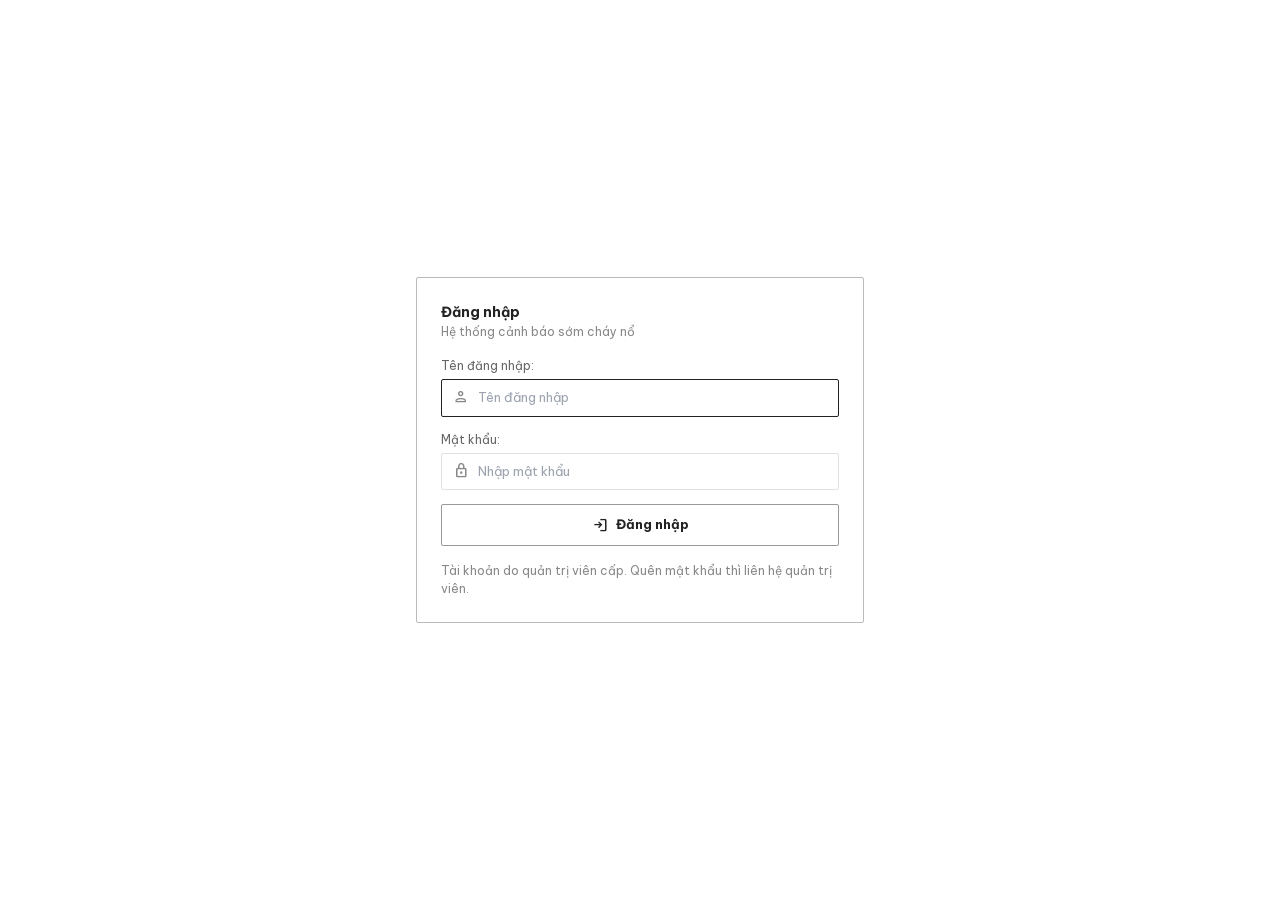
==== apps/web-app/wwwroot/index.html @ d560cdd8 "web-app: thử giao diện trắng đen, khu vực bên trái, nhật ký sự kiện bên phải" ====
<!DOCTYPE html>
<html lang="vi">
<head>
  <meta charset="utf-8">
  <meta content="width=device-width, initial-scale=1.0" name="viewport">
  <title>Hệ thống cảnh báo sớm cháy nổ</title>
  <link rel="stylesheet" href="css/style.css">
  <script src="lib/tailwindcss/tailwindcss-3.4.17.js"></script>
  <script src="lib/signalr/signalr-8.0.7.min.js"></script>
</head>
<body class="bg-white text-[#222] text-[13px] antialiased min-h-screen">

  <!-- đang kiểm tra phiên đăng nhập -->
  <div id="bootScreen" class="min-h-screen flex items-center justify-center gap-2 text-[#666] text-[13px]">
    <div class="w-5 h-5 border-2 border-[#222] border-t-transparent rounded-full animate-spin"></div>
    <span>Đang kiểm tra phiên đăng nhập...</span>
  </div>

  <!-- màn hình đăng nhập -->
  <div id="loginScreen" class="hidden min-h-screen flex items-center justify-center p-4">
    <div class="bg-[#ffffff] border border-[#bbb] rounded-[2px] w-full max-w-md p-6 flex flex-col gap-4">
      <div class="flex items-center gap-3">
        <div>
          <h1 class="text-[14px] font-bold">Đăng nhập</h1>
          <p class="text-[12px] text-[#888]">Hệ thống cảnh báo sớm cháy nổ</p>
        </div>
      </div>

      <form id="loginForm" onsubmit="handleLoginSubmit(event)" class="flex flex-col gap-3.5" autocomplete="on">
        <div id="loginAlert" class="hidden p-2.5 rounded-[2px] text-[12px]"></div>

        <div>
          <label for="loginUsername" class="block text-[12px] text-[#666] mb-1">Tên đăng nhập:</label>
          <div class="relative">
            <span class="material-symbols-outlined absolute left-3 top-2.5 text-[16px] text-[#888]">person</span>
            <input id="loginUsername" type="text" required autocomplete="username" placeholder="Tên đăng nhập" class="w-full bg-[#ffffff] border border-[#e2e2e2] focus:border-[#222] rounded-[2px] pl-9 pr-3 py-2 text-[13px] text-[#222] outline-none transition-all">
          </div>
        </div>

        <div>
          <label for="loginPassword" class="block text-[12px] text-[#666] mb-1">Mật khẩu:</label>
          <div class="relative">
            <span class="material-symbols-outlined absolute left-3 top-2.5 text-[16px] text-[#888]">lock</span>
            <input id="loginPassword" type="password" required autocomplete="current-password" placeholder="Nhập mật khẩu" class="w-full bg-[#ffffff] border border-[#e2e2e2] focus:border-[#222] rounded-[2px] pl-9 pr-3 py-2 text-[13px] text-[#222] outline-none transition-all">
          </div>
        </div>

        <button type="submit" id="btnLoginSubmit" class="w-full py-2.5 bg-white border border-[#999] hover:bg-[#f0f0f0] text-[#222] font-bold rounded-[2px] text-[13px] transition-all flex items-center justify-center gap-2">
          <span class="material-symbols-outlined text-[16px]">login</span>
          <span>Đăng nhập</span>
        </button>
      </form>

      <p class="text-[12px] text-[#888]">Tài khoản do quản trị viên cấp. Quên mật khẩu thì liên hệ quản trị viên.</p>
    </div>
  </div>

  <!-- dashboard -->
  <div id="appRoot" class="hidden min-h-screen flex flex-col">

  <!-- đầu trang -->
  <header class="flex flex-wrap items-baseline gap-x-7 gap-y-2 px-5 py-3 border-b border-[#222]">
    <h1 class="text-[15px] font-bold">Hệ thống cảnh báo sớm cháy nổ</h1>
    <nav id="tabBar" class="flex gap-4 text-[13px]">
      <button type="button" data-action="tab" data-tab="monitor" class="tab-btn">Giám sát</button>
      <button type="button" data-action="tab" data-tab="history" class="tab-btn">Lịch sử cảnh báo</button>
      <button type="button" data-action="tab" data-tab="manage" class="tab-btn">Trạm và cán bộ</button>
    </nav>
    <span id="headerUserChip" class="ml-auto text-[13px] text-[#555]">
      <span id="headerUserAvatar" class="hidden"></span><span id="headerUserName">--</span> (<span id="headerUserRole">--</span>)
      · <button type="button" onclick="openPasswordModal()" class="text-[#1a4f8b] underline underline-offset-2">Đổi mật khẩu</button>
      · <button type="button" onclick="logoutUser()" class="text-[#1a4f8b] underline underline-offset-2">Đăng xuất</button>
    </span>
  </header>

  <!-- dải báo động: chỉ hiện khi có trạm ở mức 1 hoặc 2 -->
  <div id="alarmBar" class="hidden flex flex-wrap items-center gap-x-4 gap-y-1 px-5 py-2 text-white bg-[#c00] text-[13px]">
    <b id="alarmWord" class="tracking-wide">BÁO CHÁY</b><span id="alarmText"></span>
    <button type="button" id="btnAckAll" onclick="ackAllPending()" class="ml-auto bg-white text-[#222] font-semibold px-3 py-1">Xác nhận các cảnh báo</button>
  </div>

  <!-- dòng trạng thái -->
  <div class="flex flex-wrap items-center gap-x-5 gap-y-1 px-5 py-1.5 border-b border-[#e2e2e2] text-[13px] text-[#555]">
    <span id="dbStatusBadge">CSDL</span>
    <span id="mqttStatusBadge">MQTT</span>
    <span id="camChip">Camera</span>
    <span><b id="kpiActiveDevices" class="text-[#222]">--</b><span id="kpiTotalDevices">/--</span> trạm trực tuyến</span>
    <span>Chưa xác nhận: <b id="kpiPendingAlerts" class="text-[#222]">--</b></span>
    <button type="button" id="btnSound" onclick="toggleSound()" class="hover:text-[#222]"><span id="iconSound" class="hidden"></span><span id="textSound">Âm thanh: Bật</span></button>
    <button type="button" onclick="refreshData()" class="text-[#1a4f8b] underline underline-offset-2">Làm mới</button>
    <span id="headerLiveClock" class="t ml-auto">--:--:--</span>
  </div>

  <main class="w-full flex flex-col">

  <!-- báo lỗi CSDL -->
  <div id="dbErrorBanner" class="hidden mx-5 mt-4 p-3 rounded-[2px] bg-[#fdecea] border border-[#c00] text-[#c00] text-[13px]">
    <div class="font-bold">Mất kết nối CSDL, số liệu bên dưới có thể đã cũ</div>
    <div id="dbErrorText" class="text-[12px] mt-0.5 break-all"></div>
  </div>


  <div data-tab-panel="monitor" class="grid grid-cols-1 xl:grid-cols-[minmax(0,1fr)_380px]">
  <div class="px-5 py-4 flex flex-col gap-7 min-w-0">

  <!-- khu vực giám sát: mỗi trạm một bảng số đo -->
  <section class="flex flex-col gap-2">
    <h2 class="text-[14px] font-bold">Khu vực giám sát</h2>
    <div id="devicesContainer" class="grid grid-cols-1 lg:grid-cols-2 gap-x-8 gap-y-6">
      <p class="text-[#777]">Đang tải danh sách trạm...</p>
    </div>
  </section>

  <!-- camera Pi & biểu đồ -->
  <section class="grid grid-cols-1 lg:grid-cols-12 gap-8">

    <!-- camera: chỉ hiển thị luồng MJPEG của Pi, khung lửa/khói do Pi (YOLOv11n) vẽ sẵn trong ảnh -->
    <div id="cameraCard" class="lg:col-span-5 flex flex-col gap-2 min-w-0 transition-all duration-300">
      <div class="flex items-baseline justify-between gap-3 flex-wrap border-b border-[#222] pb-1.5">
      <h2 class="text-[14px] font-bold">Camera Pi</h2>
        <div id="camStatusBadge" class="flex items-center gap-1.5 px-2 py-0.5 rounded-[2px] text-[12px] font-bold bg-[#f5f5f5] text-[#888] border border-[#bbb]">
          <span class="w-1.5 h-1.5 rounded-full bg-[#a0a6b0]"></span>
          <span>Chưa kết nối</span>
        </div>
      </div>

      <div id="cameraViewport" class="relative aspect-video w-full bg-[#fafafa] rounded-[2px] overflow-hidden border border-[#e2e2e2] flex items-center justify-center transition-all duration-300">
        <!-- Ảnh MJPEG từ Raspberry Pi (http://<IP-Pi>:5000/video_feed) -->
        <img id="cameraImgStream" class="absolute inset-0 w-full h-full object-contain hidden" alt="Luồng camera Raspberry Pi">

        <!-- Chưa kết nối camera -->
        <div id="cameraPlaceholder" class="flex flex-col items-center justify-center text-center p-4 gap-2 z-10">
          <div class="w-12 h-12 rounded-full bg-[#f5f5f5] border border-[#bbb] flex items-center justify-center text-[#888]">
            <span class="material-symbols-outlined text-[22px]">videocam_off</span>
          </div>
          <span id="cameraPlaceholderText" class="text-[13px] text-[#666]">Chưa kết nối camera Pi</span>
          <span class="text-[12px] text-[#888]">Bấm "Kết nối camera Pi" bên dưới (cổng 5000, đường dẫn /video_feed)</span>
        </div>

        <!-- Mất tín hiệu camera -->
        <div id="cameraLostOverlay" class="hidden absolute inset-0 z-20 bg-white/90 flex flex-col items-center justify-center text-center p-4 gap-1.5">
          <span class="material-symbols-outlined text-[22px] text-[#c00]">signal_disconnected</span>
          <span class="text-[13px] font-bold text-[#c00]">Mất tín hiệu camera</span>
          <span id="cameraLostReason" class="text-[12px] text-[#666]"></span>
          <span class="text-[12px] text-[#888]">Tự thử kết nối lại mỗi 5 giây</span>
        </div>

        <!-- Nhãn góc trên: nguồn luồng + model, FPS đo thật tại trình duyệt -->
        <div class="absolute top-2 left-2 z-30 flex items-center gap-1.5">
          <span id="camSourceLabel" class="hidden text-[12px] px-2 py-0.5 rounded-[2px] bg-black/70 text-white border border-white/10"></span>
          <span class="text-[12px] px-2 py-0.5 rounded-[2px] bg-black/70 text-white border border-white/10">
            AI trên Pi: YOLOv11n
          </span>
        </div>
        <div class="absolute top-2 right-2 z-30 flex items-center gap-1.5">
          <span id="camFpsBadge" class="hidden text-[12px] px-2 py-0.5 rounded-[2px] bg-black/70 text-white border border-white/10" title="Số khung hình mới nhận được mỗi giây tại trình duyệt"></span>
        </div>
      </div>

      <!-- Trạng thái thật do Pi báo về (MQTT) và kết quả AI gần nhất trong CSDL -->
      <div class="flex flex-col gap-1 text-[12px]">
        <div id="piCameraStatus" class="text-[#888]">Camera Pi: chưa có báo cáo trạng thái qua MQTT</div>
        <div id="aiStatusLine" class="text-[#888]">AI trên Pi: đang tải...</div>
      </div>

      <!-- Thanh điều khiển Camera -->
      <div class="flex items-center justify-between gap-2 flex-wrap pt-1 border-t border-[#e2e2e2]">
        <div class="flex items-center gap-1.5">
          <button onclick="connectIpCamera()" class="px-2.5 py-1.5 rounded-[2px] bg-[#f5f5f5] hover:bg-[#e8ebee] border border-[#bbb] text-[12px] text-[#222] flex items-center gap-1.5 transition-all">
            <span class="material-symbols-outlined text-[16px] text-[#b36200]">settings_ethernet</span>
            <span>Kết nối camera Pi</span>
          </button>
          <button id="btnCameraStop" onclick="stopCamera(true)" class="hidden px-2.5 py-1.5 rounded-[2px] bg-[#f5f5f5] hover:bg-[#e8ebee] border border-[#bbb] text-[12px] text-[#222] flex items-center gap-1.5 transition-all">
            <span class="material-symbols-outlined text-[16px] text-[#888]">stop_circle</span>
            <span>Ngắt</span>
          </button>
        </div>
        <button onclick="captureSnapshot()" class="p-1.5 rounded-[2px] bg-[#f5f5f5] hover:bg-[#e8ebee] border border-[#bbb] text-[#222] transition-all" title="Lưu ảnh khung hình hiện tại">
          <span class="material-symbols-outlined text-[16px]">photo_camera</span>
        </button>
      </div>
    </div>

    <!-- biểu đồ nhiệt độ / độ ẩm -->
    <section class="lg:col-span-7 flex flex-col gap-2 min-w-0">
      <div class="flex items-baseline justify-between gap-3 flex-wrap border-b border-[#222] pb-1.5">
        <h2 class="text-[14px] font-bold">Nhiệt độ, độ ẩm</h2>
        <div class="flex items-center gap-2 flex-wrap">
          <label class="text-[12px] text-[#666]" for="envDeviceSelect">Trạm</label>
          <select id="envDeviceSelect" class="bg-[#f5f5f5] border border-[#bbb] rounded-[2px] px-2.5 py-1.5 text-[13px] text-[#222] focus:outline-none focus:border-[#222]"></select>
          <label class="text-[12px] text-[#666]" for="envSpanSelect">Khoảng</label>
          <select id="envSpanSelect" class="bg-[#f5f5f5] border border-[#bbb] rounded-[2px] px-2.5 py-1.5 text-[13px] text-[#222] focus:outline-none focus:border-[#222]">
            <option value="30">30 phút</option>
            <option value="60" selected>1 giờ</option>
            <option value="180">3 giờ</option>
            <option value="720">12 giờ</option>
            <option value="1440">24 giờ</option>
          </select>
        </div>
      </div>
      <div class="flex items-center gap-4 flex-wrap text-[12px] text-[#666]">
        <span class="flex items-center gap-1.5"><span class="w-4 h-0.5 bg-[#e67e22] inline-block"></span>Nhiệt độ (°C, trục trái)</span>
        <span class="flex items-center gap-1.5"><span class="w-4 h-0.5 bg-[#3d7ea6] inline-block"></span>Độ ẩm (%, trục phải)</span>
        <span class="flex items-center gap-1.5"><span class="w-4 border-t-2 border-dashed border-[#c00] inline-block"></span>Ngưỡng nguy hiểm 45 °C</span>
      </div>
      <div class="relative w-full flex-1 min-h-[16rem] bg-[#fafafa] rounded-[2px] border border-[#e2e2e2]">
        <canvas id="envChart" class="absolute inset-0 w-full h-full"></canvas>
        <div id="envChartEmpty" class="absolute inset-0 flex items-center justify-center text-[13px] text-[#888]">Đang tải số đo...</div>
      </div>
      <div id="envChartInfo" class="text-[12px] text-[#888]">—</div>
    </section>
  </section>




  <!-- nhật ký đo môi trường -->
  <section class="flex flex-col gap-2 min-w-0">
    <div class="flex items-baseline justify-between gap-3 flex-wrap border-b border-[#222] pb-1.5">
      <h2 class="text-[14px] font-bold">Số đo gần nhất</h2>
      <span class="text-[12px] text-[#666]">20 lượt ghi gần nhất từ DHT11, MQ-2 và AI trên Pi</span>
    </div>

    <div class="overflow-x-auto max-h-80">
      <table class="w-full text-left text-[13px]">
        <thead class="sticky top-0 border-b border-[#222] z-10">
          <tr class="text-[#222]">
            <th class="py-2.5 px-3">Mã</th>
            <th class="py-2.5 px-3">Thiết bị</th>
            <th class="py-2.5 px-3">Nhiệt độ</th>
            <th class="py-2.5 px-3">Độ ẩm</th>
            <th class="py-2.5 px-3">Khói</th>
            <th class="py-2.5 px-3">Mức</th>
            <th class="py-2.5 px-3">Kết quả AI</th>
            <th class="py-2.5 px-3">Độ tin cậy</th>
            <th class="py-2.5 px-3">Thời gian ghi</th>
          </tr>
        </thead>
        <tbody id="logsTableBody" class="divide-y divide-[#e2e2e2]">
          <tr>
            <td colspan="9" class="py-6 text-center text-[#666]">Đang tải dữ liệu môi trường...</td>
          </tr>
        </tbody>
      </table>
    </div>
  </section>

  </div>

  <!-- nhật ký sự kiện: cảnh báo mới nhất ở trên, như màn hình tủ báo cháy -->
  <aside class="border-t xl:border-t-0 xl:border-l border-[#e2e2e2] bg-[#fafafa] px-5 py-4">
    <h2 class="flex items-baseline gap-2 text-[14px] font-bold border-b border-[#222] pb-1.5">Nhật ký sự kiện <span id="alertsCount" class="font-normal text-[12px] text-[#777]"></span></h2>
    <ul id="alertsTableBody" class="divide-y divide-[#e2e2e2]"><li class="py-3 text-[#777]">Đang tải...</li></ul>
    <p class="mt-3 text-[13px]"><button type="button" data-action="tab" data-tab="history" class="text-[#1a4f8b] underline underline-offset-2">Xem toàn bộ lịch sử</button></p>
  </aside>
  </div>

  <div data-tab-panel="history" class="hidden px-5 py-4 flex flex-col gap-7 max-w-[1400px]">

  <!-- tra cứu lịch sử cảnh báo & thống kê -->
  <section class="flex flex-col gap-2 min-w-0">
    <div class="flex items-baseline justify-between gap-3 flex-wrap border-b border-[#222] pb-1.5">
      <h2 class="text-[14px] font-bold">Lịch sử cảnh báo</h2>
      <span id="histInfo" class="text-[12px] text-[#666]">Mặc định 7 ngày gần nhất</span>
    </div>

    <form id="historyForm" onsubmit="handleHistorySubmit(event)" class="grid grid-cols-2 md:grid-cols-3 lg:grid-cols-6 gap-2.5 items-end text-[12px]">
      <label class="flex flex-col gap-1 text-[#666]">Từ ngày
        <input id="histFrom" type="date" class="bg-[#f5f5f5] border border-[#bbb] rounded-[2px] px-2.5 py-1.5 text-[13px] text-[#222] focus:outline-none focus:border-[#222]">
      </label>
      <label class="flex flex-col gap-1 text-[#666]">Đến ngày
        <input id="histTo" type="date" class="bg-[#f5f5f5] border border-[#bbb] rounded-[2px] px-2.5 py-1.5 text-[13px] text-[#222] focus:outline-none focus:border-[#222]">
      </label>
      <label class="flex flex-col gap-1 text-[#666]">Loại cảnh báo
        <select id="histType" class="bg-[#f5f5f5] border border-[#bbb] rounded-[2px] px-2.5 py-1.5 text-[13px] text-[#222] focus:outline-none focus:border-[#222]">
          <option value="">Tất cả</option>
          <option value="Fire">Lửa</option>
          <option value="Smoke">Khói</option>
          <option value="HighTemperature">Nhiệt độ cao</option>
          <option value="HighGas">Khí gas cao</option>
        </select>
      </label>
      <label class="flex flex-col gap-1 text-[#666]">Mức độ
        <select id="histSeverity" class="bg-[#f5f5f5] border border-[#bbb] rounded-[2px] px-2.5 py-1.5 text-[13px] text-[#222] focus:outline-none focus:border-[#222]">
          <option value="">Tất cả</option>
          <option value="High">Mức 2 – Khẩn cấp</option>
          <option value="Medium">Mức 1 – Cảnh báo sớm</option>
          <option value="Low">Thấp</option>
        </select>
      </label>
      <label class="flex flex-col gap-1 text-[#666]">Trạng thái
        <select id="histStatus" class="bg-[#f5f5f5] border border-[#bbb] rounded-[2px] px-2.5 py-1.5 text-[13px] text-[#222] focus:outline-none focus:border-[#222]">
          <option value="">Tất cả</option>
          <option value="pending">Chưa xử lý</option>
          <option value="done">Đã xác nhận</option>
        </select>
      </label>
      <div class="flex items-center gap-2">
        <button id="btnHistSubmit" type="submit" class="flex-1 flex items-center justify-center gap-1 px-3 py-1.5 rounded-[2px] bg-white border border-[#999] hover:bg-[#f0f0f0] text-[#222] font-bold transition-all">
          <span class="material-symbols-outlined text-[16px]">filter_alt</span>Lọc
        </button>
        <button id="btnHistCsv" type="button" onclick="exportHistoryCsv()" disabled class="flex-1 flex items-center justify-center gap-1 px-3 py-1.5 rounded-[2px] bg-[#f5f5f5] hover:bg-[#e8ebee] border border-[#bbb] text-[#222] transition-all disabled:opacity-40">
          <span class="material-symbols-outlined text-[16px]">download</span>Xuất CSV
        </button>
      </div>
    </form>

    <div class="grid grid-cols-2 md:grid-cols-5 gap-2.5">
      <div class="py-1 pr-4 border-r border-[#e2e2e2] last:border-r-0"><div class="text-[12px] text-[#666]">Kết quả lọc</div><div id="histCountTotal" class="text-[22px] font-bold text-[#222]">--</div></div>
      <div class="py-1 pr-4 border-r border-[#e2e2e2] last:border-r-0"><div class="text-[12px] text-[#666]">Lửa</div><div id="histCountFire" class="text-[22px] font-bold text-[#c00]">--</div></div>
      <div class="py-1 pr-4 border-r border-[#e2e2e2] last:border-r-0"><div class="text-[12px] text-[#666]">Khói</div><div id="histCountSmoke" class="text-[22px] font-bold text-[#b36200]">--</div></div>
      <div class="py-1 pr-4 border-r border-[#e2e2e2] last:border-r-0"><div class="text-[12px] text-[#666]">Nhiệt độ cao</div><div id="histCountTemp" class="text-[22px] font-bold text-[#7b4fc4]">--</div></div>
      <div class="py-1 pr-4 border-r border-[#e2e2e2] last:border-r-0"><div class="text-[12px] text-[#666]">Chưa xử lý</div><div id="histCountPending" class="text-[22px] font-bold text-[#c00]">--</div></div>
    </div>

    <div class="flex flex-col gap-2">
      <div class="flex items-center justify-between gap-2 flex-wrap text-[12px] text-[#666]">
        <span>Số cảnh báo mỗi ngày (mọi loại, trong khoảng ngày đã chọn)</span>
        <span class="flex items-center gap-3 flex-wrap">
          <span class="flex items-center gap-1"><span class="w-2.5 h-2.5 rounded-[2px] bg-[#c00] inline-block"></span>Lửa</span>
          <span class="flex items-center gap-1"><span class="w-2.5 h-2.5 rounded-[2px] bg-[#e67e22] inline-block"></span>Khói</span>
          <span class="flex items-center gap-1"><span class="w-2.5 h-2.5 rounded-[2px] bg-[#9b72d6] inline-block"></span>Nhiệt độ cao</span>
          <span class="flex items-center gap-1"><span class="w-2.5 h-2.5 rounded-[2px] bg-[#a0a6b0] inline-block"></span>Khác</span>
        </span>
      </div>
      <div id="histChart" class="h-44 p-2 rounded-[2px] bg-[#fafafa] border border-[#e2e2e2] flex items-end gap-1 overflow-hidden">
        <div class="w-full self-center text-center text-[13px] text-[#888]">Chưa tải dữ liệu</div>
      </div>
      <div id="histChartLabels" class="flex gap-1 px-2 text-[12px] text-[#888]"></div>
    </div>

    <div class="overflow-x-auto max-h-[28rem]">
      <table class="w-full text-left text-[13px]">
        <thead class="sticky top-0 border-b border-[#222] z-10">
          <tr class="text-[#222]">
            <th class="py-2 px-3 font-semibold">Mã</th>
            <th class="py-2 px-3 font-semibold">Thời gian</th>
            <th class="py-2 px-3 font-semibold">Trạm, khu vực</th>
            <th class="py-2 px-3 font-semibold">Sự cố</th>
            <th class="py-2 px-3 font-semibold">Ảnh</th>
            <th class="py-2 px-3 font-semibold">Xử lý</th>
            <th class="py-2 px-3"></th>
          </tr>
        </thead>
        <tbody id="historyTableBody" class="divide-y divide-[#e2e2e2]">
          <tr><td colspan="7" class="py-6 text-center text-[#666]">Chọn khoảng ngày rồi bấm Lọc.</td></tr>
        </tbody>
      </table>
    </div>
  </section>

  </div>

  <div data-tab-panel="manage" class="hidden px-5 py-4 flex flex-col gap-7 max-w-[1400px]">

  <!-- quản lý trạm giám sát -->
  <section class="admin-only hidden flex flex-col gap-2 min-w-0">
    <div class="flex items-baseline justify-between gap-3 flex-wrap border-b border-[#222] pb-1.5">
      <h2 class="text-[14px] font-bold">Quản lý trạm</h2>
      <div class="flex items-center gap-2">
        <span id="deviceMgmtNote" class="text-[12px] text-[#666]">Chỉ quản trị viên được thêm, sửa, xoá trạm</span>
        <button type="button" onclick="openDeviceModal(null)" class="admin-only hidden flex items-center gap-1.5 px-3 py-1.5 rounded-[2px] bg-white border border-[#999] hover:bg-[#f0f0f0] text-[#222] text-[13px] font-bold transition-all">
          <span>+ Thêm trạm</span>
        </button>
      </div>
    </div>

    <div class="overflow-x-auto">
      <table class="w-full text-left text-[13px]">
        <thead>
          <tr class="text-[#222] border-b border-[#222]">
            <th class="py-2.5 px-3">Mã trạm</th>
            <th class="py-2.5 px-3">Tên trạm</th>
            <th class="py-2.5 px-3">Khu vực</th>
            <th class="py-2.5 px-3">Loại thiết bị</th>
            <th class="py-2.5 px-3">Địa chỉ IP</th>
            <th class="py-2.5 px-3">Trạng thái</th>
            <th class="py-2.5 px-3">Số đo cuối</th>
            <th class="admin-only hidden py-2.5 px-3 text-right">Tác vụ</th>
          </tr>
        </thead>
        <tbody id="deviceMgmtBody" class="divide-y divide-[#e2e2e2]">
          <tr><td colspan="8" class="py-6 text-center text-[#666]">Đang tải danh sách trạm...</td></tr>
        </tbody>
      </table>
    </div>
  </section>

  <!-- cán bộ & người dùng -->
  <section class="flex flex-col gap-2 min-w-0">
    <div class="flex items-baseline justify-between gap-3 flex-wrap border-b border-[#222] pb-1.5">
      <h2 class="text-[14px] font-bold">Cán bộ trực</h2>
      <div class="flex items-center gap-2">
        <span class="admin-only hidden text-[12px] text-[#666] md:inline">Tài khoản đăng nhập của cán bộ</span>
        <button onclick="openRegisterModal()" class="admin-only hidden flex items-center gap-1.5 px-3 py-1.5 rounded-[2px] bg-white border border-[#999] hover:bg-[#f0f0f0] text-[#222] text-[13px] font-bold transition-all">
          <span>+ Thêm cán bộ</span>
        </button>
      </div>
    </div>

    <div class="overflow-x-auto">
      <table class="w-full text-left text-[13px]">
        <thead>
          <tr class="text-[#222] border-b border-[#222]">
            <th class="py-2.5 px-3">Mã</th>
            <th class="py-2.5 px-3">Họ và tên</th>
            <th class="py-2.5 px-3">Tên đăng nhập</th>
            <th class="py-2.5 px-3">Vai trò</th>
            <th class="admin-only hidden py-2.5 px-3">Số điện thoại</th>
            <th class="admin-only hidden py-2.5 px-3">Email liên hệ</th>
            <th class="py-2.5 px-3">Ngày đăng ký</th>
            <th class="admin-only hidden py-2.5 px-3 text-right">Tác vụ</th>
          </tr>
        </thead>
        <tbody id="usersTableBody" class="divide-y divide-[#e2e2e2]">
          <tr>
            <td colspan="8" class="py-6 text-center text-[#666]">Đang tải danh sách người dùng...</td>
          </tr>
        </tbody>
      </table>
    </div>
  </section>

  </div>

  </main>
  </div>
  <!-- hết dashboard -->

  <!-- modal đăng ký cán bộ -->
  <div id="registerModal" class="hidden fixed inset-0 z-50 flex items-center justify-center bg-black/40 p-4 transition-all">
    <div class="bg-[#ffffff] border border-[#bbb] rounded-[2px] w-full max-w-md p-6 flex flex-col gap-4 relative">
      <button onclick="closeRegisterModal()" class="absolute top-4 right-4 text-[#888] hover:text-[#222] p-1 rounded-[2px] hover:bg-[#e8ebee] transition-all" title="Đóng">
        <span class="material-symbols-outlined text-[22px]">close</span>
      </button>

      <div class="flex items-center gap-3">
        <div class="w-10 h-10 rounded-[2px] bg-[#222] flex items-center justify-center text-white font-bold">
          <span class="material-symbols-outlined text-[22px]">person_add</span>
        </div>
        <div>
          <h3 class="text-[14px] font-bold">Thêm cán bộ</h3>
          <p class="text-[12px] text-[#888]">Chỉ quản trị viên được tạo tài khoản và chọn vai trò</p>
        </div>
      </div>

      <form id="registerForm" onsubmit="handleRegisterSubmit(event)" class="flex flex-col gap-3" autocomplete="off">
        <div id="regAlert" class="hidden p-2.5 rounded-[2px] text-[12px]"></div>

        <div class="grid grid-cols-2 gap-2.5">
          <div>
            <label for="regUsername" class="block text-[12px] text-[#666] mb-1">Tên đăng nhập *:</label>
            <input id="regUsername" type="text" required maxlength="50" placeholder="user_moi" class="w-full bg-[#ffffff] border border-[#e2e2e2] focus:border-[#c00] rounded-[2px] px-3 py-2 text-[13px] text-[#222] outline-none transition-all">
          </div>
          <div>
            <label for="regPassword" class="block text-[12px] text-[#666] mb-1">Mật khẩu * (≥ 6 ký tự):</label>
            <input id="regPassword" type="password" required minlength="6" autocomplete="new-password" placeholder="Mật khẩu" class="w-full bg-[#ffffff] border border-[#e2e2e2] focus:border-[#c00] rounded-[2px] px-3 py-2 text-[13px] text-[#222] outline-none transition-all">
          </div>
        </div>

        <div>
          <label for="regFullName" class="block text-[12px] text-[#666] mb-1">Họ và tên cán bộ *:</label>
          <input id="regFullName" type="text" required maxlength="100" placeholder="Ví dụ: Lê Hoàng Nam" class="w-full bg-[#ffffff] border border-[#e2e2e2] focus:border-[#c00] rounded-[2px] px-3 py-2 text-[13px] text-[#222] outline-none transition-all">
        </div>

        <div class="grid grid-cols-2 gap-2.5">
          <div>
            <label for="regPhone" class="block text-[12px] text-[#666] mb-1">Số điện thoại:</label>
            <input id="regPhone" type="tel" maxlength="15" placeholder="09xxxxxxxx" class="w-full bg-[#ffffff] border border-[#e2e2e2] focus:border-[#c00] rounded-[2px] px-3 py-2 text-[13px] text-[#222] outline-none transition-all">
          </div>
          <div>
            <label for="regRole" class="block text-[12px] text-[#666] mb-1">Vai trò:</label>
            <select id="regRole" class="w-full bg-[#ffffff] border border-[#e2e2e2] focus:border-[#c00] rounded-[2px] px-3 py-2 text-[13px] text-[#222] outline-none transition-all">
              <option value="User">Giám sát viên</option>
              <option value="Admin">Quản trị viên</option>
            </select>
          </div>
        </div>

        <div>
          <label for="regEmail" class="block text-[12px] text-[#666] mb-1">Email liên hệ:</label>
          <input id="regEmail" type="email" maxlength="100" placeholder="canbo@smartfire.vn" class="w-full bg-[#ffffff] border border-[#e2e2e2] focus:border-[#c00] rounded-[2px] px-3 py-2 text-[13px] text-[#222] outline-none transition-all">
        </div>

        <button type="submit" id="btnRegSubmit" class="w-full py-2.5 bg-white border border-[#999] hover:bg-[#f0f0f0] text-[#222] font-bold rounded-[2px] text-[13px] transition-all flex items-center justify-center gap-2 mt-1">
          <span>Tạo tài khoản</span>
        </button>
      </form>
    </div>
  </div>

  <!-- modal đổi mật khẩu -->
  <div id="passwordModal" class="hidden fixed inset-0 z-50 flex items-center justify-center bg-black/40 p-4">
    <div class="bg-[#ffffff] border border-[#bbb] rounded-[2px] w-full max-w-sm p-6 flex flex-col gap-4 relative">
      <button onclick="closePasswordModal()" class="absolute top-4 right-4 text-[#888] hover:text-[#222] p-1 rounded-[2px] hover:bg-[#e8ebee] transition-all" title="Đóng">
        <span class="material-symbols-outlined text-[22px]">close</span>
      </button>
      <h3 class="text-[14px] font-bold">Đổi mật khẩu</h3>
      <form id="passwordForm" onsubmit="handlePasswordSubmit(event)" class="flex flex-col gap-3">
        <div id="pwdAlert" class="hidden p-2.5 rounded-[2px] text-[12px]"></div>
        <div>
          <label for="pwdCurrent" class="block text-[12px] text-[#666] mb-1">Mật khẩu hiện tại:</label>
          <input id="pwdCurrent" type="password" required autocomplete="current-password" class="w-full bg-[#ffffff] border border-[#e2e2e2] focus:border-[#222] rounded-[2px] px-3 py-2 text-[13px] text-[#222] outline-none transition-all">
        </div>
        <div>
          <label for="pwdNew" class="block text-[12px] text-[#666] mb-1">Mật khẩu mới (≥ 6 ký tự):</label>
          <input id="pwdNew" type="password" required minlength="6" autocomplete="new-password" class="w-full bg-[#ffffff] border border-[#e2e2e2] focus:border-[#222] rounded-[2px] px-3 py-2 text-[13px] text-[#222] outline-none transition-all">
        </div>
        <div>
          <label for="pwdConfirm" class="block text-[12px] text-[#666] mb-1">Nhập lại mật khẩu mới:</label>
          <input id="pwdConfirm" type="password" required minlength="6" autocomplete="new-password" class="w-full bg-[#ffffff] border border-[#e2e2e2] focus:border-[#222] rounded-[2px] px-3 py-2 text-[13px] text-[#222] outline-none transition-all">
        </div>
        <button type="submit" id="btnPwdSubmit" class="w-full py-2.5 bg-white border border-[#999] hover:bg-[#f0f0f0] text-[#222] font-bold rounded-[2px] text-[13px] transition-all">Lưu mật khẩu mới</button>
      </form>
    </div>
  </div>

  <!-- modal xem ảnh bằng chứng -->
  <div id="snapshotModal" class="hidden fixed inset-0 z-50 flex items-center justify-center bg-black/40 p-4">
    <div class="bg-[#ffffff] border border-[#bbb] rounded-[2px] w-full max-w-3xl p-4 flex flex-col gap-3 relative">
      <div class="flex items-center justify-between gap-2">
        <div>
          <h3 id="snapshotTitle" class="text-[14px] font-bold">Ảnh bằng chứng</h3>
          <p id="snapshotSubtitle" class="text-[12px] text-[#888]"></p>
        </div>
        <div class="flex items-center gap-2">
          <a id="snapshotDownload" href="#" download class="px-2.5 py-1.5 rounded-[2px] bg-[#f5f5f5] hover:bg-[#e8ebee] border border-[#bbb] text-[12px] text-[#222] flex items-center gap-1.5 transition-all">
            <span class="material-symbols-outlined text-[16px]">download</span>
            <span>Tải ảnh</span>
          </a>
          <button onclick="closeSnapshotModal()" class="text-[#888] hover:text-[#222] p-1 rounded-[2px] hover:bg-[#e8ebee] transition-all" title="Đóng">
            <span class="material-symbols-outlined text-[22px]">close</span>
          </button>
        </div>
      </div>
      <div class="relative w-full bg-[#fafafa] rounded-[2px] border border-[#e2e2e2] flex items-center justify-center min-h-[240px]">
        <img id="snapshotImg" class="max-w-full max-h-[70vh] object-contain" alt="Ảnh bằng chứng do Pi chụp">
        <span id="snapshotError" class="hidden absolute text-[13px] text-[#c00]">Không tải được ảnh.</span>
      </div>
    </div>
  </div>

  <!-- modal thêm / sửa trạm -->
  <div id="deviceModal" class="hidden fixed inset-0 z-50 flex items-center justify-center bg-black/40 p-4">
    <div class="bg-[#ffffff] border border-[#bbb] rounded-[2px] w-full max-w-lg p-5 flex flex-col gap-3">
      <div class="flex items-center justify-between">
        <h3 id="devModalTitle" class="text-[14px] font-bold">Thêm trạm giám sát</h3>
        <button type="button" onclick="closeDeviceModal()" class="text-[#888] hover:text-[#222] p-1 rounded-[2px] hover:bg-[#e8ebee] transition-all" title="Đóng">
          <span class="material-symbols-outlined text-[22px]">close</span>
        </button>
      </div>
      <div id="devAlert" class="hidden p-2.5 rounded-[2px] text-[12px]"></div>
      <form id="deviceForm" onsubmit="handleDeviceSubmit(event)" class="grid grid-cols-1 md:grid-cols-2 gap-3 text-[12px] text-[#666]">
        <label class="flex flex-col gap-1">Mã trạm (DEVICE_ID trên Pi)
          <input id="devId" type="text" required maxlength="20" pattern="[A-Za-z0-9_\-]+" placeholder="PI-01" autocomplete="off" class="w-full bg-[#f5f5f5] border border-[#bbb] rounded-[2px] px-3 py-2 text-[13px] text-[#222] focus:outline-none focus:border-[#222]">
        </label>
        <label class="flex flex-col gap-1">Tên trạm
          <input id="devName" type="text" required maxlength="100" placeholder="Pi Kho A" autocomplete="off" class="w-full bg-[#f5f5f5] border border-[#bbb] rounded-[2px] px-3 py-2 text-[13px] text-[#222] focus:outline-none focus:border-[#222]">
        </label>
        <label class="flex flex-col gap-1">Khu vực
          <input id="devZone" type="text" required maxlength="100" list="devZoneList" placeholder="Kho hàng A" autocomplete="off" class="w-full bg-[#f5f5f5] border border-[#bbb] rounded-[2px] px-3 py-2 text-[13px] text-[#222] focus:outline-none focus:border-[#222]">
          <datalist id="devZoneList"></datalist>
        </label>
        <label class="flex flex-col gap-1">Loại thiết bị
          <input id="devType" type="text" maxlength="50" placeholder="RaspberryPi-5" autocomplete="off" class="w-full bg-[#f5f5f5] border border-[#bbb] rounded-[2px] px-3 py-2 text-[13px] text-[#222] focus:outline-none focus:border-[#222]">
        </label>
        <label class="flex flex-col gap-1">Địa chỉ IP (để trống nếu dùng DHCP)
          <input id="devIp" type="text" maxlength="15" placeholder="192.168.1.101" autocomplete="off" class="w-full bg-[#f5f5f5] border border-[#bbb] rounded-[2px] px-3 py-2 text-[13px] text-[#222] focus:outline-none focus:border-[#222]">
        </label>
        <label class="flex flex-col gap-1">Trạng thái
          <select id="devStatus" class="w-full bg-[#f5f5f5] border border-[#bbb] rounded-[2px] px-3 py-2 text-[13px] text-[#222] focus:outline-none focus:border-[#222]">
            <option value="Active">Hoạt động</option>
            <option value="Inactive">Ngừng hoạt động</option>
            <option value="Maintenance">Bảo trì</option>
          </select>
        </label>
        <div class="md:col-span-2 flex justify-end gap-2 pt-1">
          <button type="button" onclick="closeDeviceModal()" class="px-3.5 py-2 rounded-[2px] bg-[#f5f5f5] hover:bg-[#e8ebee] border border-[#bbb] text-[#222] text-[13px] transition-all">Huỷ</button>
          <button id="btnDevSubmit" type="submit" class="px-3.5 py-2 rounded-[2px] bg-white border border-[#999] hover:bg-[#f0f0f0] text-[#222] font-bold text-[13px] transition-all disabled:opacity-50">Lưu trạm</button>
        </div>
      </form>
    </div>
  </div>

  <!-- Toast notification -->
  <div id="toastContainer" class="fixed bottom-5 right-5 z-50 flex flex-col gap-2 pointer-events-none"></div>

  <!-- JS logic -->
  <script>
    'use strict';

    // --- tiện ích chung ---
    const el = (id) => document.getElementById(id);

    // Mọi chuỗi lấy từ CSDL / người dùng đều phải qua hàm này trước khi đưa vào innerHTML (chống XSS)
    function escapeHtml(value) {
      if (value === null || value === undefined) return '';
      return String(value)
        .replace(/&/g, '&amp;')
        .replace(/</g, '&lt;')
        .replace(/>/g, '&gt;')
        .replace(/"/g, '&quot;')
        .replace(/'/g, '&#39;')
        .replace(/`/g, '&#96;');
    }

    function toInt(value) {
      const n = Number(value);
      return Number.isFinite(n) ? Math.trunc(n) : 0;
    }

    function storageGet(key) {
      try { return localStorage.getItem(key); } catch (e) { return null; }
    }
    function storageSet(key, value) {
      try { localStorage.setItem(key, value); } catch (e) { /* trình duyệt chặn lưu */ }
    }

    const TEMP_DANGER = 45;   // trùng ngưỡng nhiệt của Pi (main_iot.py)

    // Hiển thị tiếng Việt, giá trị trong CSDL giữ nguyên
    const SEVERITY_TEXT = { High: 'Mức 2 – Khẩn cấp', Medium: 'Mức 1 – Cảnh báo sớm', Low: 'Thấp' };
    const ALERT_TYPE_TEXT = { Fire: 'Lửa', Smoke: 'Khói', HighTemperature: 'Nhiệt độ cao', HighGas: 'Khí gas cao' };
    const DEVICE_STATUS_TEXT = { Active: 'Hoạt động', Inactive: 'Ngừng hoạt động', Maintenance: 'Bảo trì' };
    const ROLE_TEXT = { Admin: 'Quản trị viên', User: 'Giám sát viên' };
    const LEVEL_TEXT = ['Bình thường', 'Mức 1', 'Mức 2'];

    const severityText = (s) => SEVERITY_TEXT[s] || String(s || '');
    const alertTypeText = (t) => ALERT_TYPE_TEXT[t] || String(t || '');
    const roleText = (r) => ROLE_TEXT[r] || String(r || '');

    function fmtNumber(v, digits = 1) {
      return v === null || v === undefined || !Number.isFinite(Number(v)) ? null : Number(v).toFixed(digits);
    }

    function fmtDateTime(v) {
      if (!v) return '—';
      const d = new Date(v);
      return Number.isNaN(d.getTime()) ? '—' : d.toLocaleString('vi-VN');
    }

    // Live clock
    setInterval(() => {
      const now = new Date();
      el('headerLiveClock').textContent = now.toLocaleTimeString('vi-VN') + ' • ' + now.toLocaleDateString('vi-VN');
    }, 1000);

    function showToast(message, type = 'info') {
      const container = el('toastContainer');
      if (!container) return;
      const toast = document.createElement('div');
      const colors = {
        info: 'bg-[#ffffff] border-[#222] text-[#222]',
        success: 'bg-[#ffffff] border-[#2a7a3b] text-[#2a7a3b]',
        error: 'bg-[#fdecea] border-[#c00] text-[#c00]'
      };
      toast.className = `p-3 rounded-[2px] border shadow-xl text-[13px] flex items-center gap-2 pointer-events-auto transition-all duration-300 ${colors[type] || colors.info}`;
      const icon = document.createElement('span');
      icon.className = 'material-symbols-outlined text-[16px]';
      icon.textContent = type === 'error' ? 'error' : (type === 'success' ? 'check_circle' : 'info');
      const text = document.createElement('span');
      text.textContent = message;
      toast.append(icon, text);
      container.appendChild(toast);
      setTimeout(() => { toast.remove(); }, 4000);
    }

    // --- gọi API (cookie gửi kèm, 401 thì về màn hình đăng nhập) ---
    async function api(url, options = {}) {
      const headers = { 'Accept': 'application/json' };
      if (options.body !== undefined) headers['Content-Type'] = 'application/json';
      let res;
      try {
        res = await fetch(url, {
          method: options.method || 'GET',
          credentials: 'same-origin',
          cache: 'no-store',
          headers,
          body: options.body !== undefined ? JSON.stringify(options.body) : undefined
        });
      } catch (err) {
        return { ok: false, status: 0, body: { error: 'Không kết nối được tới máy chủ web.' } };
      }
      let body = null;
      try { body = await res.json(); } catch (e) { body = null; }
      if (res.status === 401 && !options.allow401) {
        sessionExpired();
      }
      return { ok: res.ok, status: res.status, body: body || {} };
    }

    // --- đăng nhập / đăng xuất ---
    let currentUser = null;
    let lastData = null;
    let pollTimer = null;
    let hubConnection = null;
    let dashLoading = false;

    const isAdmin = () => !!currentUser && currentUser.role === 'Admin';

    function showLoginScreen(message, isError = true) {
      el('bootScreen').classList.add('hidden');
      el('appRoot').classList.add('hidden');
      el('loginScreen').classList.remove('hidden');
      const box = el('loginAlert');
      if (message) {
        box.className = isError
          ? 'p-2.5 rounded-[2px] text-[12px] bg-[#fdecea] text-[#c00] border border-[#c00]'
          : 'p-2.5 rounded-[2px] text-[12px] text-[#2a7a3b] border border-[#b7dcbf]';
        box.textContent = message;
      } else {
        box.className = 'hidden p-2.5 rounded-[2px] text-[12px]';
        box.textContent = '';
      }
      el('loginPassword').value = '';
      setTimeout(() => el('loginUsername').focus(), 0);
    }

    // Phiên hết hạn / bị huỷ: tải lại trang để xoá sạch dữ liệu đang hiện, rồi báo lý do ở màn hình đăng nhập
    let expiring = false;
    function sessionExpired() {
      if (expiring || !currentUser) return;
      expiring = true;
      try { sessionStorage.setItem('smartfire_login_msg', 'Phiên đăng nhập đã hết hạn hoặc tài khoản đã bị thay đổi. Vui lòng đăng nhập lại.'); } catch (e) { /* bỏ qua */ }
      location.reload();
    }

    async function handleLoginSubmit(e) {
      e.preventDefault();
      unlockAudio();   // lần bấm này cho phép trình duyệt phát âm thanh báo động về sau

      const u = el('loginUsername').value.trim();
      const p = el('loginPassword').value;
      if (!u || !p) return;

      const btn = el('btnLoginSubmit');
      btn.disabled = true;
      showLoginScreen('Đang xác thực tài khoản...', false);
      el('loginUsername').value = u;

      const res = await api('/api/auth/login', { method: 'POST', body: { username: u, password: p }, allow401: true });
      btn.disabled = false;

      if (res.ok && res.body.success && res.body.user) {
        el('loginPassword').value = '';
        enterApp(res.body.user);
        showToast(`Đăng nhập thành công. Chào ${res.body.user.fullName || res.body.user.username}!`, 'success');
      } else {
        showLoginScreen(res.body.error || 'Tên đăng nhập hoặc mật khẩu không đúng.');
        el('loginUsername').value = u;
      }
    }

    async function logoutUser() {
      await api('/api/auth/logout', { method: 'POST', allow401: true });
      try { sessionStorage.setItem('smartfire_login_msg', 'Đã đăng xuất.'); } catch (e) { /* bỏ qua */ }
      location.reload();
    }

    function updateHeaderUserUi() {
      if (!currentUser) return;
      const name = currentUser.fullName || currentUser.username || '';
      el('headerUserAvatar').textContent = (name.trim().split(/\s+/).pop() || '?').charAt(0).toUpperCase();
      el('headerUserName').textContent = name;
      el('headerUserRole').textContent = roleText(currentUser.role);
      document.querySelectorAll('.admin-only').forEach(node => node.classList.toggle('hidden', !isAdmin()));
    }

    function enterApp(user) {
      currentUser = user;
      el('bootScreen').classList.add('hidden');
      el('loginScreen').classList.add('hidden');
      el('appRoot').classList.remove('hidden');
      updateHeaderUserUi();
      updateSoundButton();
      initHistoryForm();
      showTab(storageGet('smartfire_tab') || 'monitor');

      fetchDashboardData(false);
      clearInterval(pollTimer);
      pollTimer = setInterval(() => fetchDashboardData(false), 3000);
      startSignalR();

      const savedCam = storageGet('smartfire_cam_url');
      if (savedCam) startCamera(savedCam);
    }

    function startSignalR() {
      if (!window.signalR || hubConnection) return;
      hubConnection = new signalR.HubConnectionBuilder()
        .withUrl('/hubs/firealert')
        .withAutomaticReconnect()
        .build();
      hubConnection.on('DashboardUpdated', (data) => window.renderRealDatabaseData(data));
      hubConnection.start().catch(err => console.warn('SignalR không kết nối được, dùng quét định kỳ:', err));
    }

    // Mở trang: còn cookie hợp lệ thì vào thẳng dashboard, không thì hiện màn hình đăng nhập
    window.addEventListener('DOMContentLoaded', async () => {
      let msg = null;
      try { msg = sessionStorage.getItem('smartfire_login_msg'); sessionStorage.removeItem('smartfire_login_msg'); } catch (e) { msg = null; }

      const res = await api('/api/auth/me', { allow401: true });
      if (res.ok && res.body.user) {
        enterApp(res.body.user);
      } else if (res.status === 0) {
        showLoginScreen(res.body.error);
      } else {
        showLoginScreen(msg, msg !== 'Đã đăng xuất.');
      }
    });

    // --- âm thanh báo động (Web Audio, không cần file âm thanh) ---
    const sound = { ctx: null, enabled: storageGet('smartfire_sound') !== 'off' };

    function unlockAudio() {
      try {
        const Ctx = window.AudioContext || window.webkitAudioContext;
        if (!Ctx) return;
        if (!sound.ctx) sound.ctx = new Ctx();
        if (sound.ctx.state === 'suspended') sound.ctx.resume().then(updateSoundButton).catch(() => {});
      } catch (e) { /* trình duyệt không hỗ trợ */ }
      updateSoundButton();
    }
    // Mở lại trang khi còn phiên: trình duyệt chỉ cho phát âm thanh sau lần bấm / gõ phím đầu tiên
    ['pointerdown', 'keydown'].forEach(evt => document.addEventListener(evt, unlockAudio, { once: true, capture: true }));

    function audioReady() {
      return !!sound.ctx && sound.ctx.state === 'running';
    }

    function updateSoundButton() {
      const icon = el('iconSound');
      const text = el('textSound');
      const btn = el('btnSound');
      if (!sound.enabled) {
        icon.textContent = 'volume_off';
        text.textContent = 'Âm thanh: Tắt';
        btn.title = 'Bấm để bật âm thanh báo động';
      } else if (!audioReady()) {
        icon.textContent = 'volume_mute';
        text.textContent = 'Âm thanh: chờ bấm';
        btn.title = 'Trình duyệt cần một lần bấm vào trang để phát âm thanh';
      } else {
        icon.textContent = 'volume_up';
        text.textContent = 'Âm thanh: Bật';
        btn.title = 'Bấm để tắt âm thanh báo động';
      }
    }

    function toggleSound() {
      unlockAudio();
      sound.enabled = !sound.enabled;
      storageSet('smartfire_sound', sound.enabled ? 'on' : 'off');
      updateSoundButton();
      if (sound.enabled) playAlarm(1);
    }

    // Mức 2: 3 tiếng cao, Mức 1: 2 tiếng thấp hơn
    function playAlarm(level) {
      if (!sound.enabled || !audioReady()) return;
      const ctx = sound.ctx;
      const count = level >= 2 ? 3 : 2;
      const freq = level >= 2 ? 880 : 660;
      const t0 = ctx.currentTime + 0.02;
      for (let i = 0; i < count; i++) {
        const start = t0 + i * 0.35;
        const osc = ctx.createOscillator();
        const gain = ctx.createGain();
        osc.type = 'square';
        osc.frequency.value = freq;
        gain.gain.setValueAtTime(0.0001, start);
        gain.gain.exponentialRampToValueAtTime(0.25, start + 0.02);
        gain.gain.exponentialRampToValueAtTime(0.0001, start + 0.25);
        osc.connect(gain);
        gain.connect(ctx.destination);
        osc.start(start);
        osc.stop(start + 0.28);
      }
    }

    // Cảnh báo mới (AlertId lớn hơn lần trước) mức Medium/High chưa xác nhận -> phát âm thanh
    let lastAlertId = null;
    function checkNewAlerts(alerts) {
      const maxId = alerts.reduce((m, a) => Math.max(m, toInt(a.alertId)), 0);
      if (lastAlertId === null) { lastAlertId = maxId; return; }
      const fresh = alerts.filter(a => toInt(a.alertId) > lastAlertId && !a.acknowledged
        && (a.severity === 'High' || a.severity === 'Medium'));
      if (maxId > lastAlertId) lastAlertId = maxId;
      if (fresh.length === 0) return;

      const top = fresh.find(a => a.severity === 'High') || fresh[0];
      playAlarm(top.severity === 'High' ? 2 : 1);
      showToast(`Cảnh báo mới: ${severityText(top.severity)} – ${alertTypeText(top.alertType)} tại ${top.deviceName || top.deviceId}`, 'error');
    }

    // --- dữ liệu dashboard ---
    async function fetchDashboardData(showNotify = false) {
      if (!currentUser || dashLoading) return;
      dashLoading = true;
      try {
        const res = await api('/api/dashboard');
        if (res.status === 401) return;
        if (!res.ok) throw new Error(res.body.error || ('HTTP ' + res.status));
        window.renderRealDatabaseData(res.body);
        if (showNotify) {
          if (res.body.isConnected) showToast('Đã đồng bộ dữ liệu mới nhất từ MySQL.', 'success');
          else showToast('Máy chủ web chạy nhưng không đọc được CSDL.', 'error');
        }
      } catch (err) {
        console.error('Lỗi tải dữ liệu dashboard:', err);
        if (showNotify) showToast('Không thể kết nối tới Web API: ' + err.message, 'error');
      } finally {
        dashLoading = false;
      }
    }

    function refreshData() {
      showToast('Đang đồng bộ lại từ MySQL...', 'info');
      fetchDashboardData(true);
    }

    async function acknowledgeAlert(alertId) {
      // Người xác nhận do máy chủ lấy từ phiên đăng nhập, không gửi userId
      const res = await api('/api/alerts/acknowledge', { method: 'POST', body: { alertId } });
      if (res.status === 401) return;
      if (res.ok && res.body.success) {
        showToast(`Đã xác nhận xử lý sự cố #${alertId}`, 'success');
        await fetchDashboardData(false);
        if (hist.loaded) loadHistory(false);
      } else {
        showToast(res.body.error || `Không thể xác nhận sự cố #${alertId}`, 'error');
      }
    }

    // --- quản lý cán bộ (chỉ admin) ---
    function setRegAlert(message, isError) {
      const box = el('regAlert');
      if (!message) { box.className = 'hidden p-2.5 rounded-[2px] text-[12px]'; box.textContent = ''; return; }
      box.className = isError
        ? 'p-2.5 rounded-[2px] text-[12px] bg-[#fdecea] text-[#c00] border border-[#c00]'
        : 'p-2.5 rounded-[2px] text-[12px] text-[#2a7a3b] border border-[#b7dcbf]';
      box.textContent = message;
    }

    function openRegisterModal() {
      if (!isAdmin()) return;
      el('registerForm').reset();
      setRegAlert(null);
      el('registerModal').classList.remove('hidden');
      setTimeout(() => el('regUsername').focus(), 0);
    }

    function closeRegisterModal() {
      el('registerModal').classList.add('hidden');
      el('regPassword').value = '';
    }

    async function handleRegisterSubmit(e) {
      e.preventDefault();
      if (!isAdmin()) return;
      const body = {
        username: el('regUsername').value.trim(),
        password: el('regPassword').value,
        fullName: el('regFullName').value.trim(),
        phone: el('regPhone').value.trim(),
        email: el('regEmail').value.trim(),
        role: el('regRole').value
      };
      if (!body.username || !body.password || !body.fullName) return;

      setRegAlert('Đang lưu tài khoản vào CSDL...', false);
      const btn = el('btnRegSubmit');
      btn.disabled = true;
      const res = await api('/api/auth/register', { method: 'POST', body });
      btn.disabled = false;
      if (res.status === 401) return;

      if (res.ok && res.body.success && res.body.user) {
        closeRegisterModal();
        showToast(`Đã thêm cán bộ "${res.body.user.fullName}" (${roleText(res.body.user.role)}).`, 'success');
        await fetchDashboardData(false);
      } else {
        setRegAlert(res.body.error || 'Lỗi khi tạo tài khoản.', true);
      }
    }

    async function confirmDeleteUser(userId) {
      if (!isAdmin()) return;
      if (currentUser && currentUser.userId === userId) {
        showToast('Không thể xóa tài khoản đang đăng nhập.', 'error');
        return;
      }
      const u = lastData && lastData.users ? lastData.users.find(x => toInt(x.userId) === userId) : null;
      const label = u ? `"${u.username}" (#${userId})` : `#${userId}`;
      if (!confirm(`Xóa tài khoản ${label} khỏi hệ thống? Thao tác này không hoàn tác được.`)) return;

      const res = await api(`/api/users/${userId}`, { method: 'DELETE' });
      if (res.status === 401) return;
      if (res.ok && res.body.success) {
        showToast(`Đã xóa tài khoản #${userId}`, 'success');
        await fetchDashboardData(false);
      } else {
        showToast(res.body.error || `Không thể xóa tài khoản #${userId}`, 'error');
      }
    }

    // Nút trong bảng sinh động: bắt sự kiện ở bảng, đọc id từ data-* (không ghép chuỗi vào onclick)
    document.addEventListener('click', (e) => {
      const btn = e.target.closest('button[data-action]');
      if (!btn) return;
      const action = btn.dataset.action;
      if (action === 'tab') { showTab(btn.dataset.tab); return; }
      // Mã trạm là chuỗi (PI-01): đọc từ data-device, trình duyệt đã giải mã ký tự đặc biệt
      if (action === 'edit-device' || action === 'delete-device') {
        const deviceId = btn.dataset.device || '';
        if (!deviceId) return;
        if (action === 'edit-device') openDeviceModal(deviceId);
        else confirmDeleteDevice(deviceId);
        return;
      }
      const id = toInt(btn.dataset.id);
      if (id <= 0) return;
      if (btn.dataset.action === 'ack') acknowledgeAlert(id);
      else if (btn.dataset.action === 'snapshot') openSnapshotModal(id);
      else if (btn.dataset.action === 'delete-user') confirmDeleteUser(id);
    });

    // --- đổi mật khẩu ---
    function setPwdAlert(message, isError) {
      const box = el('pwdAlert');
      if (!message) { box.className = 'hidden p-2.5 rounded-[2px] text-[12px]'; box.textContent = ''; return; }
      box.className = isError
        ? 'p-2.5 rounded-[2px] text-[12px] bg-[#fdecea] text-[#c00] border border-[#c00]'
        : 'p-2.5 rounded-[2px] text-[12px] text-[#2a7a3b] border border-[#b7dcbf]';
      box.textContent = message;
    }

    function openPasswordModal() {
      el('passwordForm').reset();
      setPwdAlert(null);
      el('passwordModal').classList.remove('hidden');
      setTimeout(() => el('pwdCurrent').focus(), 0);
    }

    function closePasswordModal() {
      el('passwordModal').classList.add('hidden');
      el('passwordForm').reset();
    }

    async function handlePasswordSubmit(e) {
      e.preventDefault();
      const currentPassword = el('pwdCurrent').value;
      const newPassword = el('pwdNew').value;
      if (newPassword !== el('pwdConfirm').value) {
        setPwdAlert('Hai lần nhập mật khẩu mới không khớp.', true);
        return;
      }
      el('btnPwdSubmit').disabled = true;
      const res = await api('/api/auth/change-password', { method: 'POST', body: { currentPassword, newPassword } });
      el('btnPwdSubmit').disabled = false;
      if (res.status === 401) return;
      if (res.ok && res.body.success) {
        closePasswordModal();
        showToast('Đã đổi mật khẩu.', 'success');
      } else {
        setPwdAlert(res.body.error || 'Không đổi được mật khẩu.', true);
      }
    }

    // --- xem ảnh bằng chứng (Pi chụp, lưu trong AlertHistory) ---
    function openSnapshotModal(alertId) {
      const a = (lastData && lastData.alerts ? lastData.alerts.find(x => toInt(x.alertId) === alertId) : null)
        || hist.rows.find(x => toInt(x.alertId) === alertId) || null;
      const url = `/api/alerts/${alertId}/snapshot`;
      el('snapshotTitle').textContent = `Ảnh bằng chứng cảnh báo #${alertId}`;
      el('snapshotSubtitle').textContent = a
        ? `${a.deviceId} (${a.deviceName}) • ${alertTypeText(a.alertType)} • ${severityText(a.severity)} • ${fmtDateTime(a.alertTime)}`
        : '';
      el('snapshotError').classList.add('hidden');
      const img = el('snapshotImg');
      img.classList.remove('hidden');
      img.onerror = () => { img.classList.add('hidden'); el('snapshotError').classList.remove('hidden'); };
      img.src = url;
      const link = el('snapshotDownload');
      link.href = url;
      link.setAttribute('download', `canh_bao_${alertId}.jpg`);
      el('snapshotModal').classList.remove('hidden');
    }

    function closeSnapshotModal() {
      el('snapshotModal').classList.add('hidden');
      el('snapshotImg').removeAttribute('src');
    }

    document.addEventListener('keydown', (e) => {
      if (e.key !== 'Escape') return;
      closeSnapshotModal();
      closeRegisterModal();
      closePasswordModal();
      closeDeviceModal();
    });

    // ========================================================
    // CAMERA PI: đọc luồng MJPEG, báo mất tín hiệu và tự thử lại
    //   - Khung lửa/khói do Pi vẽ sẵn trong ảnh, trang KHÔNG tự vẽ thêm gì.
    //   - Đọc luồng bằng fetch để biết chính xác lúc có khung hình mới (Pi đã bật CORS *).
    //     Pi gửi lại đúng ảnh cũ khi camera treo, nên khung trùng nội dung không được tính là mới.
    //   - Fetch bị chặn thì hiển thị thẳng bằng <img> (chỉ phát hiện được lỗi kết nối).
    // ========================================================
    const CAMERA_RETRY_MS = 5000;
    const CAMERA_STALL_MS = 6000;
    const cam = {
      url: '', active: false, state: 'off', mode: 'fetch',
      ctrl: null, retryTimer: null, attemptAt: 0, lastFreshAt: 0, lastSig: null,
      gotFrameThisAttempt: false, frameTimes: [], objectUrl: null, lastFrame: null
    };

    function cameraDefaultUrl() {
      const devices = (lastData && lastData.devices) || [];
      const dev = devices.find(d => d.ipAddress);
      return `http://${dev ? dev.ipAddress : '<IP-Pi>'}:5000/video_feed`;
    }

    function cameraSourceLabel(url) {
      try {
        const host = new URL(url).hostname;
        const dev = ((lastData && lastData.devices) || []).find(d => d.ipAddress === host);
        return dev ? `${dev.deviceId} • ${host}` : host;
      } catch (e) {
        return 'Camera IP';
      }
    }

    function connectIpCamera() {
      const current = storageGet('smartfire_cam_url') || cameraDefaultUrl();
      const input = prompt('Địa chỉ luồng video của Raspberry Pi (main_iot.py phục vụ MJPEG ở cổng 5000):', current);
      if (!input) return;
      const url = input.trim();
      if (!/^https?:\/\/[^<>\s]+$/i.test(url)) {
        showToast('Địa chỉ camera không hợp lệ (ví dụ: http://192.168.1.101:5000/video_feed).', 'error');
        return;
      }
      storageSet('smartfire_cam_url', url);
      startCamera(url);
    }

    function startCamera(url) {
      stopCamera(false);
      cam.url = url;
      cam.active = true;
      cam.mode = 'fetch';
      cam.lastSig = null;
      el('btnCameraStop').classList.remove('hidden');
      const label = el('camSourceLabel');
      label.textContent = cameraSourceLabel(url);
      label.classList.remove('hidden');
      setCamState('connecting');
      openStream();
    }

    function stopCamera(byUser) {
      cam.active = false;
      clearTimeout(cam.retryTimer);
      cam.retryTimer = null;
      abortStream();
      const img = el('cameraImgStream');
      img.onload = img.onerror = null;
      img.removeAttribute('src');
      if (cam.objectUrl) { URL.revokeObjectURL(cam.objectUrl); cam.objectUrl = null; }
      cam.lastFrame = null;
      cam.frameTimes = [];
      el('btnCameraStop').classList.add('hidden');
      el('camSourceLabel').classList.add('hidden');
      setCamState('off');
      if (byUser) {
        storageSet('smartfire_cam_url', '');
        showToast('Đã ngắt luồng camera.', 'info');
      }
    }

    function abortStream() {
      if (cam.ctrl) { cam.ctrl.abort(); cam.ctrl = null; }
    }

    function setCamState(state, reason) {
      cam.state = state;
      const img = el('cameraImgStream');
      const placeholder = el('cameraPlaceholder');
      const lost = el('cameraLostOverlay');
      const badge = el('camStatusBadge');
      const fps = el('camFpsBadge');

      const badgeStyles = {
        off: ['bg-[#f5f5f5] text-[#888] border-[#bbb]', 'bg-[#a0a6b0]', 'Chưa kết nối'],
        connecting: ['bg-[#fff3df] text-[#b36200] border-[#e8a33d]/40', 'bg-[#e67e22]', 'Đang kết nối'],
        live: ['text-[#2a7a3b] border-[#b7dcbf]', 'bg-[#2a7a3b]', 'Trực tiếp'],
        lost: ['bg-[#fdecea] text-[#c00] border-[#c00]', 'bg-[#c00]', 'Mất tín hiệu']
      }[state];
      badge.className = `flex items-center gap-1.5 px-2 py-0.5 rounded-[2px] text-[12px] font-bold border ${badgeStyles[0]}`;
      badge.innerHTML = `<span class="w-1.5 h-1.5 rounded-full ${badgeStyles[1]}"></span><span>${badgeStyles[2]}</span>`;

      placeholder.classList.toggle('hidden', state === 'live' || state === 'lost');
      el('cameraPlaceholderText').textContent = state === 'connecting' ? 'Đang kết nối camera Pi...' : 'Chưa kết nối camera Pi';
      img.classList.toggle('hidden', !(state === 'live' || (state === 'lost' && img.getAttribute('src'))));
      img.classList.toggle('opacity-40', state === 'lost');
      lost.classList.toggle('hidden', state !== 'lost');
      el('cameraLostReason').textContent = state === 'lost' ? (reason || '') : '';
      if (state !== 'live') fps.classList.add('hidden');
      renderCamChip();
    }

    function cameraLost(reason) {
      if (!cam.active) return;
      abortStream();
      const img = el('cameraImgStream');
      img.onload = img.onerror = null;
      if (cam.mode === 'img') img.removeAttribute('src');
      if (cam.state !== 'lost') console.warn('Mất tín hiệu camera:', reason);
      setCamState('lost', reason);
      clearTimeout(cam.retryTimer);
      cam.retryTimer = setTimeout(() => {
        cam.retryTimer = null;
        cam.mode = 'fetch';
        openStream();
      }, CAMERA_RETRY_MS);
    }

    function appendBytes(a, b) {
      const out = new Uint8Array(a.length + b.length);
      out.set(a, 0);
      out.set(b, a.length);
      return out;
    }

    function indexOfMarker(buf, b1, b2, from) {
      for (let i = from; i < buf.length - 1; i++) {
        if (buf[i] === b1 && buf[i + 1] === b2) return i;
      }
      return -1;
    }

    // Tách 1 ảnh JPEG khỏi bộ đệm: ưu tiên Content-Length trong header của part, không có thì tìm FFD8 ... FFD9
    function takeJpeg(buf) {
      const soi = indexOfMarker(buf, 0xFF, 0xD8, 0);
      if (soi < 0) return null;
      let header = '';
      for (let i = Math.max(0, soi - 256); i < soi; i++) header += String.fromCharCode(buf[i]);
      const m = /Content-Length:\s*(\d+)/i.exec(header);
      let end;
      if (m) {
        end = soi + Number(m[1]);
        if (buf.length < end) return null;
      } else {
        const eoi = indexOfMarker(buf, 0xFF, 0xD9, soi + 2);
        if (eoi < 0) return null;
        end = eoi + 2;
      }
      return { frame: buf.slice(soi, end), rest: buf.slice(end) };
    }

    // Băm FNV-1a toàn bộ ảnh (vài chục KB/khung, rất nhẹ) để nhận ra ảnh lặp lại y hệt
    function frameSignature(bytes) {
      let h = 0x811c9dc5 ^ bytes.length;
      for (let i = 0; i < bytes.length; i++) h = Math.imul(h ^ bytes[i], 0x01000193);
      return h | 0;
    }

    function onFrame(bytes) {
      const sig = frameSignature(bytes);
      if (sig === cam.lastSig) return;   // Pi gửi lại ảnh cũ: camera đang treo
      const now = Date.now();
      cam.lastSig = sig;
      cam.lastFreshAt = now;
      cam.gotFrameThisAttempt = true;
      cam.frameTimes.push(now);
      cam.lastFrame = bytes;

      const img = el('cameraImgStream');
      const url = URL.createObjectURL(new Blob([bytes], { type: 'image/jpeg' }));
      img.src = url;
      if (cam.objectUrl) URL.revokeObjectURL(cam.objectUrl);
      cam.objectUrl = url;
      if (cam.state !== 'live') setCamState('live');
    }

    async function openStream() {
      if (!cam.active) return;
      abortStream();
      const ctrl = new AbortController();
      cam.ctrl = ctrl;
      cam.attemptAt = Date.now();
      cam.gotFrameThisAttempt = false;
      cam.frameTimes = [];

      if (cam.mode === 'img') { openImgStream(ctrl); return; }

      try {
        const res = await fetch(cam.url, { signal: ctrl.signal, cache: 'no-store', mode: 'cors', credentials: 'omit' });
        if (!res.ok || !res.body) throw new Error('Pi trả về HTTP ' + res.status);
        const reader = res.body.getReader();
        let buf = new Uint8Array(0);
        for (;;) {
          const { value, done } = await reader.read();
          if (ctrl !== cam.ctrl) return;
          if (done) throw new Error('Pi đã đóng luồng video');
          buf = appendBytes(buf, value);
          let part;
          while ((part = takeJpeg(buf)) !== null) {
            buf = part.rest;
            onFrame(part.frame);
          }
          if (buf.length > 8 * 1024 * 1024) buf = new Uint8Array(0);   // dữ liệu lạ, bỏ để không đầy bộ nhớ
        }
      } catch (err) {
        if (ctrl.signal.aborted || ctrl !== cam.ctrl || !cam.active) return;
        if (err instanceof TypeError && !cam.gotFrameThisAttempt) {
          // Có thể do trình duyệt chặn đọc luồng khác nguồn: thử hiển thị thẳng bằng <img>
          cam.mode = 'img';
          openImgStream(ctrl);
          return;
        }
        cameraLost(err.message || 'Lỗi đọc luồng video');
      }
    }

    function openImgStream(ctrl) {
      const img = el('cameraImgStream');
      img.onload = () => {
        if (ctrl !== cam.ctrl) return;
        cam.gotFrameThisAttempt = true;
        cam.lastFreshAt = Date.now();
        cam.lastFrame = null;
        if (cam.state !== 'live') setCamState('live');
      };
      img.onerror = () => {
        if (ctrl !== cam.ctrl) return;
        cameraLost('Không tải được luồng video từ Pi');
      };
      if (cam.objectUrl) { URL.revokeObjectURL(cam.objectUrl); cam.objectUrl = null; }
      img.src = cam.url + (cam.url.includes('?') ? '&' : '?') + '_t=' + Date.now();
    }

    // Mỗi giây: đo FPS thật và phát hiện luồng đứng hình
    setInterval(() => {
      if (!cam.active || cam.retryTimer) return;
      const now = Date.now();

      cam.frameTimes = cam.frameTimes.filter(t => now - t <= 2000);
      const fps = el('camFpsBadge');
      if (cam.state === 'live' && cam.mode === 'fetch') {
        fps.textContent = `${Math.round(cam.frameTimes.length / 2)} FPS`;
        fps.classList.remove('hidden');
      } else {
        fps.classList.add('hidden');
      }

      const canCheckStall = cam.mode === 'fetch' || !cam.gotFrameThisAttempt;
      const since = now - Math.max(cam.lastFreshAt, cam.attemptAt);
      if (canCheckStall && since > CAMERA_STALL_MS) {
        cameraLost(cam.gotFrameThisAttempt
          ? `Không nhận được khung hình mới trong ${Math.round(since / 1000)} giây`
          : 'Không kết nối được tới Pi');
      }
    }, 1000);

    function captureSnapshot() {
      if (cam.state !== 'live') {
        showToast('Chưa có hình từ camera Pi để lưu.', 'error');
        return;
      }
      const stamp = new Date().toISOString().replace(/[:.]/g, '-');
      if (cam.lastFrame) {
        const a = document.createElement('a');
        const url = URL.createObjectURL(new Blob([cam.lastFrame], { type: 'image/jpeg' }));
        a.href = url;
        a.download = `camera_${stamp}.jpg`;
        a.click();
        setTimeout(() => URL.revokeObjectURL(url), 1000);
        showToast('Đã lưu khung hình hiện tại của camera Pi.', 'success');
        return;
      }
      const img = el('cameraImgStream');
      try {
        const canvas = document.createElement('canvas');
        canvas.width = img.naturalWidth;
        canvas.height = img.naturalHeight;
        canvas.getContext('2d').drawImage(img, 0, 0);
        const a = document.createElement('a');
        a.href = canvas.toDataURL('image/jpeg', 0.92);
        a.download = `camera_${stamp}.jpg`;
        a.click();
        showToast('Đã lưu khung hình hiện tại của camera Pi.', 'success');
      } catch (e) {
        showToast('Trình duyệt chặn lưu ảnh từ camera khác nguồn (Pi cần bật CORS).', 'error');
      }
    }

    // --- đổ dữ liệu từ CSDL vào giao diện (REST + SignalR) ---
    function tempCell(value, recordedAt, big) {
      const v = fmtNumber(value);
      if (v === null) {
        const hint = recordedAt ? 'Mất cảm biến' : 'Chưa có dữ liệu';
        return `<span class="${big ? 'text-[16px]' : ''} font-bold text-[#888]">—</span>`
          + `<div class="text-[12px] font-normal text-[#b36200]">${hint}</div>`;
      }
      const hot = Number(value) >= TEMP_DANGER;
      return `<span class="${big ? 'text-[16px]' : ''} font-bold ${hot ? 'text-[#c00]' : 'text-[#222]'}">${v} °C</span>`;
    }

    function humidityCell(value, recordedAt, big) {
      const v = fmtNumber(value);
      if (v === null) {
        const hint = recordedAt ? 'Mất cảm biến' : 'Chưa có dữ liệu';
        return `<span class="${big ? 'text-[16px]' : ''} font-bold text-[#888]">—</span>`
          + `<div class="text-[12px] font-normal text-[#b36200]">${hint}</div>`;
      }
      return `<span class="${big ? 'text-[16px]' : ''} font-bold text-[#222]">${v} %</span>`;
    }

    function smokeText(level, detected) {
      const lv = fmtNumber(level, 0);
      return detected ? 'Có khói' : 'Không';
    }

    function renderStatusBadges(data) {
      const dbBadge = el('dbStatusBadge');
      if (data.isConnected) {
        dbBadge.className = 'flex items-center gap-1.5 text-[#2a7a3b]';
        dbBadge.innerHTML = '<span class="w-2 h-2 rounded-full bg-[#2a7a3b]"></span> CSDL: đã kết nối';
      } else {
        dbBadge.className = 'flex items-center gap-1.5 text-[#c00]';
        dbBadge.innerHTML = '<span class="w-2 h-2 rounded-full bg-[#c00]"></span> CSDL: mất kết nối';
      }

      const mqttBadge = el('mqttStatusBadge');
      if (data.mqttConnected) {
        mqttBadge.className = 'flex items-center gap-1.5 text-[#2a7a3b]';
        mqttBadge.innerHTML = '<span class="w-2 h-2 rounded-full bg-[#2a7a3b]"></span> MQTT: đã kết nối';
        mqttBadge.title = '';
      } else {
        mqttBadge.className = 'flex items-center gap-1.5 text-[#b36200]';
        mqttBadge.innerHTML = '<span class="w-2 h-2 rounded-full bg-[#e67e22]"></span> MQTT: mất kết nối, đang thử lại';
        mqttBadge.title = data.mqttError || '';
      }

      el('dbErrorBanner').classList.toggle('hidden', !!data.isConnected);
      el('dbErrorText').textContent = data.isConnected ? '' : (data.error || 'Không rõ lỗi.');

      // dải báo động: chỉ hiện khi có trạm ở mức 1 hoặc 2 (theo số đo mới nhất)
      const devs = data.devices || [];
      const fire = devs.filter(d => toInt(d.alertLevel) >= 2);
      const warn = devs.filter(d => toInt(d.alertLevel) === 1);
      const list = fire.length ? fire : warn;
      const bar = el('alarmBar');
      bar.classList.toggle('hidden', list.length === 0);
      bar.classList.toggle('bg-[#c00]', fire.length > 0);
      bar.classList.toggle('bg-[#b36200]', fire.length === 0);
      el('alarmWord').textContent = fire.length ? 'BÁO CHÁY' : 'CẢNH BÁO SỚM';
      el('alarmText').textContent = list.map(d => `${d.deviceId} · ${d.zoneName} · ${fmtDateTime(d.recordedAt)}`).join('  |  ');
    }

    // Trạng thái camera do Pi báo qua MQTT + kết quả AI mới nhất trong CSDL (số thật, không tự bịa)
    function renderCameraInfo(data) {
      renderCamChip();
      const cams = data.cameras || [];
      const pis = data.piStatuses || [];
      const piStatus = el('piCameraStatus');
      const ids = [...new Set([...pis.map(p => p.deviceId), ...cams.map(c => c.deviceId)])].sort();
      if (ids.length === 0) {
        piStatus.className = 'text-[#888]';
        piStatus.textContent = 'Pi / camera: chưa có báo cáo trạng thái qua MQTT';
      } else {
        let anyBad = false;
        const parts = ids.map(id => {
          const p = pis.find(x => x.deviceId === id);
          const c = cams.find(x => x.deviceId === id);
          const bits = [];
          if (p) { bits.push(p.online ? 'Pi trực tuyến' : 'Pi mất kết nối'); if (!p.online) anyBad = true; }
          // Pi ngoại tuyến thì trạng thái camera cũ không còn ý nghĩa
          if (c && (!p || p.online)) {
            bits.push(c.cameraOk === true ? 'camera hoạt động' : (c.cameraOk === false ? 'mất tín hiệu camera' : 'camera không rõ'));
            if (c.cameraOk === false) anyBad = true;
            if (c.cameraSmoke) bits.push('AI thấy khói');
          }
          return `${id}: ${bits.join(' · ')}`;
        });
        piStatus.className = anyBad ? 'text-[#c00] font-bold' : 'text-[#666]';
        piStatus.textContent = 'Pi báo: ' + parts.join(' | ');
      }

      const fireDevs = (data.devices || []).filter(d => d.aiResult);
      const aiLine = el('aiStatusLine');
      const card = el('cameraCard');
      const danger = (data.devices || []).some(d => toInt(d.alertLevel) >= 2);
      card.classList.toggle('border-[#c00]', danger);
            if (fireDevs.length === 0) {
        aiLine.className = 'text-[#888]';
        aiLine.textContent = 'AI trên Pi (bản ghi mới nhất): không phát hiện lửa';
      } else {
        aiLine.className = 'text-[#c00] font-bold';
        aiLine.textContent = 'AI trên Pi phát hiện lửa: ' + fireDevs.map(d => {
          const conf = fmtNumber(d.confidenceScore);
          return `${d.deviceId} (${d.deviceName})${conf !== null ? ', độ tin cậy ' + conf + '%' : ''}`;
        }).join(' | ');
      }
    }

    function renderUsers(users) {
      const body = el('usersTableBody');
      const admin = isAdmin();
      if (!users || users.length === 0) {
        body.innerHTML = '<tr><td colspan="8" class="py-4 text-center text-[#666]">Chưa có người dùng nào.</td></tr>';
        return;
      }
      body.innerHTML = users.map(u => {
        const id = toInt(u.userId);
        const isMe = currentUser && currentUser.userId === id;
        const roleBadge = u.role === 'Admin'
          ? '<span class="font-bold">Quản trị viên</span>'
          : '<span>Giám sát viên</span>';
        const name = String(u.fullName || '');
        const initial = (name.trim().split(/\s+/).pop() || '?').charAt(0).toUpperCase();
        const actionCell = !admin ? '' : `<td class="py-2.5 px-3 text-right">${isMe
          ? '<span class="px-2 py-0.5 rounded-[2px] bg-[#222]/20 text-[#222] text-[12px] font-bold border border-[#222]/30">Bạn</span>'
          : `<button data-action="delete-user" data-id="${id}" class="px-2 py-1 rounded-[2px] bg-[#c00]/10 hover:bg-[#c00]/20 text-[#c00] text-[12px] transition-all border border-[#c00]/30">Xóa</button>`}</td>`;
        const contactCells = !admin ? '' : `
            <td class="py-2.5 px-3">${escapeHtml(u.phoneNumber) || 'Chưa cài đặt'}</td>
            <td class="py-2.5 px-3 text-[#666]">${escapeHtml(u.email) || '—'}</td>`;
        return `
          <tr class="hover:bg-[#f5f5f5] transition-colors ${isMe ? 'bg-[#222]/5' : ''}">
            <td class="py-2.5 px-3 text-[#888]">#${id}</td>
            <td class="py-2.5 px-3 font-bold text-[#222]">
              <div class="flex items-center gap-2">
                <div class="w-6 h-6 rounded-full bg-[#f5f5f5] border border-[#bbb] flex items-center justify-center text-[12px] text-[#222] font-bold">${escapeHtml(initial)}</div>
                <span>${escapeHtml(name)}</span>
                ${isMe ? '<span class="text-[12px] text-[#222] ml-1">(Đang đăng nhập)</span>' : ''}
              </div>
            </td>
            <td class="py-2.5 px-3 text-[#666]">${escapeHtml(u.username)}</td>
            <td class="py-2.5 px-3">${roleBadge}</td>${contactCells}
            <td class="py-2.5 px-3 text-[#666]">${escapeHtml(fmtDateTime(u.createdAt).split(' ').pop())}</td>
            ${actionCell}
          </tr>`;
      }).join('');
    }

    function renderDevices(devices) {
      const box = el('devicesContainer');
      if (!devices || devices.length === 0) {
        box.innerHTML = '<p class="text-[#777]">Chưa có trạm nào. Quản trị viên thêm trạm ở mục "Trạm và cán bộ".</p>';
        return;
      }
      box.innerHTML = devices.map(d => {
        const level = toInt(d.alertLevel);
        const off = d.status !== 'Active';
        const conf = fmtNumber(d.confidenceScore);
        const red = (t) => `<span class="text-[#c00]">${t}</span>`;
        const rows = [
          ['Nhiệt độ', tempCell(d.temperature, d.recordedAt, false)],
          ['Độ ẩm', humidityCell(d.humidity, d.recordedAt, false)],
          ['Khói (MQ-2)', d.smokeDetected ? red('có') : 'không'],
          ['Camera AI', d.aiResult ? red('lửa' + (conf !== null ? ', ' + conf + ' %' : '')) : 'không thấy lửa'],
          ['Còi tại Pi', level >= 2 ? red('đang kêu') : 'tắt'],
          ['Mức', level >= 2 ? red('2 - báo cháy') : level === 1 ? '<span class="text-[#b36200]">1 - cảnh báo sớm</span>' : '0 - bình thường'],
          ['Thiết bị', off ? `<span class="text-[#888]">${escapeHtml(DEVICE_STATUS_TEXT[d.status] || d.status || '')}</span>` : 'hoạt động'],
          ['Cập nhật', `<span class="t">${escapeHtml(fmtDateTime(d.recordedAt))}</span>`]
        ];
        return `
          <section class="${level >= 2 ? 'border-t-[3px] border-[#c00]' : 'border-t border-[#222]'} pt-2">
            <h3 class="flex items-baseline gap-2 text-[14px] font-bold">${escapeHtml(d.zoneName)}
              <span class="font-normal text-[12px] text-[#777]">${escapeHtml(d.deviceId)} · ${escapeHtml(d.deviceName)} · ${escapeHtml(d.ipAddress) || 'DHCP'}</span></h3>
            <table class="kv">${rows.map(r => `<tr><td>${r[0]}</td><td>${r[1]}</td></tr>`).join('')}</table>
          </section>`;
      }).join('');
    }

    // Một dòng cảnh báo (dùng chung cho bảng "Cảnh báo gần đây" và bảng lịch sử, 10 cột)
    function alertRowHtml(a) {
      const id = toInt(a.alertId);
      const isHigh = a.severity === 'High';
      const sevBadge = isHigh
        ? `<span class="text-[#c00] font-semibold text-[13px] whitespace-nowrap">${escapeHtml(severityText(a.severity))}</span>`
        : `<span class="text-[#b36200] font-semibold text-[13px] whitespace-nowrap">${escapeHtml(severityText(a.severity))}</span>`;
      const snapCell = a.hasSnapshot
        ? `<button data-action="snapshot" data-id="${id}" class="text-[#222] underline underline-offset-2 hover:text-[#666] whitespace-nowrap">Xem ảnh</button>`
        : '<span class="text-[#a0a6b0]">—</span>';
      const ackCell = a.acknowledged
        ? `<span class="text-[#2a7a3b]">Đã xác nhận</span><div class="text-[13px] text-[#888] whitespace-nowrap">${escapeHtml(a.acknowledgedByName) || '—'}${a.acknowledgedAt ? ', ' + escapeHtml(fmtDateTime(a.acknowledgedAt)) : ''}</div>`
        : '<span class="text-[#c00] font-bold">Chưa xử lý</span>';
      const actionBtn = a.acknowledged
        ? ''
        : `<button data-action="ack" data-id="${id}" class="px-2.5 py-1 rounded-[2px] border border-[#b8bec6] bg-white hover:bg-[#f5f5f5] text-[#222] whitespace-nowrap">Xác nhận</button>`;

      return `
          <tr class="hover:bg-[#fafafa] ${a.acknowledged ? 'text-[#666]' : ''}">
            <td class="py-2 px-3 text-[#888]">#${id}</td>
            <td class="py-2 px-3 whitespace-nowrap">${escapeHtml(fmtDateTime(a.alertTime))}</td>
            <td class="py-2 px-3 whitespace-nowrap"><b class="text-[#222]">${escapeHtml(a.deviceId)}</b> <span class="text-[#666]">${escapeHtml(a.zoneName)}</span></td>
            <td class="py-2 px-3 whitespace-nowrap">${escapeHtml(alertTypeText(a.alertType))} ${sevBadge}</td>
            <td class="py-2 px-3">${snapCell}</td>
            <td class="py-2 px-3">${ackCell}</td>
            <td class="py-2 px-3 text-right">${actionBtn}</td>
          </tr>`;
    }

    function renderAlerts(alerts) {
      const body = el('alertsTableBody');
      const pending = (alerts || []).filter(a => !a.acknowledged).length;
      el('alertsCount').textContent = pending ? `${pending} chưa xác nhận` : 'đã xác nhận hết';
      el('btnAckAll').classList.toggle('hidden', pending === 0);
      if (!alerts || alerts.length === 0) {
        body.innerHTML = '<li class="py-3 text-[#777]">Chưa có cảnh báo nào.</li>';
        return;
      }
      body.innerHTML = alerts.map(a => {
        const id = toInt(a.alertId);
        const high = a.severity === 'High';
        const [time, date] = String(fmtDateTime(a.alertTime)).split(' ');
        const word = high ? 'Báo cháy' : 'Cảnh báo sớm';
        const color = a.acknowledged ? 'text-[#222]' : (high ? 'text-[#c00]' : 'text-[#b36200]');
        const ackPart = a.acknowledged
          ? `${escapeHtml(a.acknowledgedByName) || '—'} xác nhận ${a.acknowledgedAt ? escapeHtml(String(fmtDateTime(a.acknowledgedAt)).split(' ')[0]) : ''}`
          : `<button data-action="ack" data-id="${id}" class="border border-[#999] bg-white hover:bg-[#f0f0f0] text-[#222] px-2.5 py-0.5">Xác nhận</button>`;
        const img = a.hasSnapshot ? ` <button data-action="snapshot" data-id="${id}" class="text-[#1a4f8b] underline underline-offset-2">ảnh</button>` : '';
        return `
          <li class="py-2 grid grid-cols-[64px_minmax(0,1fr)] gap-x-2.5 gap-y-1 text-[13px]">
            <span class="t" title="${escapeHtml(date || '')}">${escapeHtml(time || '')}</span>
            <span><b class="${color}">${word}</b> · ${escapeHtml(alertTypeText(a.alertType)).toLowerCase()} · ${escapeHtml(a.deviceId)} ${escapeHtml(a.zoneName)} <span class="text-[#888]">#${id}, ${escapeHtml(date || '')}</span></span>
            <span class="col-start-2 flex gap-2.5 items-center text-[12px] text-[#777]">${ackPart}${img}</span>
          </li>`;
      }).join('');
    }

    // xác nhận lần lượt mọi cảnh báo chưa xử lý (nút trên dải báo động)
    async function ackAllPending() {
      const ids = ((lastData && lastData.alerts) || []).filter(a => !a.acknowledged).map(a => toInt(a.alertId));
      for (const id of ids) await acknowledgeAlert(id);
    }

    function renderLogs(logs) {
      const body = el('logsTableBody');
      if (!logs || logs.length === 0) {
        body.innerHTML = '<tr><td colspan="9" class="py-4 text-center text-[#666]">Chưa có dữ liệu nào.</td></tr>';
        return;
      }
      body.innerHTML = logs.map(l => {
        const level = toInt(l.alertLevel);
        const aiBadge = l.aiResult
          ? '<span class="px-2 py-0.5 rounded-[2px] bg-[#fdecea] text-[#c00] font-bold text-[12px]">Có lửa</span>'
          : '<span class="text-[#666]">Không</span>';
        const levelClass = level >= 2 ? 'text-[#c00] font-bold' : (level === 1 ? 'text-[#b36200] font-bold' : 'text-[#666]');
        const conf = fmtNumber(l.confidenceScore);
        return `
          <tr class="hover:bg-[#f5f5f5] transition-colors">
            <td class="py-2 px-3 text-[#666]">#${toInt(l.logId)}</td>
            <td class="py-2 px-3 font-bold text-[#222]">${escapeHtml(l.deviceId)} <span class="text-[12px] text-[#666]">(${escapeHtml(l.deviceName)})</span></td>
            <td class="py-2 px-3">${tempCell(l.temperature, l.recordedAt, false)}</td>
            <td class="py-2 px-3">${humidityCell(l.humidity, l.recordedAt, false)}</td>
            <td class="py-2 px-3 ${l.smokeDetected ? 'text-[#c00] font-bold' : 'text-[#222]'}">${smokeText(l.smokeLevel, l.smokeDetected)}</td>
            <td class="py-2 px-3 ${levelClass}">${LEVEL_TEXT[level] || level}</td>
            <td class="py-2 px-3">${aiBadge}</td>
            <td class="py-2 px-3 text-[#666]">${conf !== null ? conf + '%' : '—'}</td>
            <td class="py-2 px-3 text-[#666] text-[12px]">${escapeHtml(fmtDateTime(l.recordedAt))}</td>
          </tr>`;
      }).join('');
    }

    // --- chuyển tab ---
    const TAB_ON = ['border-[#222]', 'text-[#222]', 'font-bold'];
    const TAB_OFF = ['border-transparent', 'text-[#666]', 'hover:text-[#222]'];
    let currentTab = 'monitor';

    function showTab(name) {
      if (!document.querySelector(`[data-tab-panel="${name}"]`)) name = 'monitor';
      currentTab = name;
      document.querySelectorAll('[data-tab-panel]').forEach(p => p.classList.toggle('hidden', p.dataset.tabPanel !== name));
      document.querySelectorAll('.tab-btn').forEach(b => {
        const on = b.dataset.tab === name;
        TAB_ON.forEach(c => b.classList.toggle(c, on));
        TAB_OFF.forEach(c => b.classList.toggle(c, !on));
      });
      storageSet('smartfire_tab', name);
      // canvas bị ẩn thì kích thước = 0, phải vẽ lại khi hiện ra
      if (name === 'monitor') requestAnimationFrame(drawEnvChart);
      if (name === 'history' && !hist.loaded && !hist.loading) loadHistory(false);
    }

    // --- lịch sử cảnh báo, thống kê theo ngày, xuất CSV ---
    const hist = { rows: [], stats: [], from: '', to: '', limited: false, loaded: false, loading: false };
    const STAT_COLORS = { Fire: 'bg-[#c00]', Smoke: 'bg-[#e67e22]', HighTemperature: 'bg-[#9b72d6]', Other: 'bg-[#a0a6b0]' };

    const pad2 = (n) => String(n).padStart(2, '0');
    function localIsoDate(d) {
      return `${d.getFullYear()}-${pad2(d.getMonth() + 1)}-${pad2(d.getDate())}`;
    }
    function parseIsoDate(s) {
      const m = /^(\d{4})-(\d{2})-(\d{2})$/.exec(s || '');
      return m ? new Date(Number(m[1]), Number(m[2]) - 1, Number(m[3])) : null;
    }
    const viDate = (s) => { const d = parseIsoDate(s); return d ? `${pad2(d.getDate())}/${pad2(d.getMonth() + 1)}/${d.getFullYear()}` : String(s || ''); };

    // yyyy-MM-dd HH:mm:ss theo giờ máy (Excel sắp xếp được)
    function fmtSortable(v) {
      if (!v) return '';
      const d = new Date(v);
      if (Number.isNaN(d.getTime())) return '';
      return `${localIsoDate(d)} ${pad2(d.getHours())}:${pad2(d.getMinutes())}:${pad2(d.getSeconds())}`;
    }

    function initHistoryForm() {
      if (el('histFrom').value && el('histTo').value) return;
      const today = new Date();
      const from = new Date(today.getFullYear(), today.getMonth(), today.getDate() - 6);
      el('histFrom').value = localIsoDate(from);
      el('histTo').value = localIsoDate(today);
    }

    function handleHistorySubmit(e) {
      e.preventDefault();
      loadHistory(true);
    }

    async function loadHistory(notify) {
      if (!currentUser || hist.loading) return;
      initHistoryForm();
      let from = el('histFrom').value;
      let to = el('histTo').value;
      if (!parseIsoDate(from) || !parseIsoDate(to)) {
        showToast('Vui lòng chọn đủ Từ ngày và Đến ngày.', 'error');
        return;
      }
      if (from > to) {   // chọn ngược thì đảo lại cho đúng
        [from, to] = [to, from];
        el('histFrom').value = from;
        el('histTo').value = to;
      }

      const params = new URLSearchParams({ fromDate: from, toDate: to });
      if (el('histType').value) params.set('alertType', el('histType').value);
      if (el('histSeverity').value) params.set('severity', el('histSeverity').value);
      if (el('histStatus').value) params.set('status', el('histStatus').value);

      hist.loading = true;
      el('btnHistSubmit').disabled = true;
      el('histInfo').textContent = 'Đang truy vấn CSDL...';
      const res = await api('/api/alerts/history?' + params.toString());
      hist.loading = false;
      el('btnHistSubmit').disabled = false;
      if (res.status === 401) return;

      if (!res.ok || !res.body.success) {
        const msg = res.body.error || ('Không lọc được lịch sử (HTTP ' + res.status + ').');
        el('histInfo').textContent = msg;
        showToast(msg, 'error');
        return;
      }
      hist.rows = Array.isArray(res.body.alerts) ? res.body.alerts : [];
      hist.stats = Array.isArray(res.body.stats) ? res.body.stats : [];
      hist.from = res.body.fromDate || from;
      hist.to = res.body.toDate || to;
      hist.limited = !!res.body.limited;
      hist.loaded = true;
      renderHistory();
      if (notify) showToast(`Đã lọc được ${hist.rows.length} cảnh báo.`, 'success');
    }

    function renderHistory() {
      const rows = hist.rows;
      el('histInfo').textContent = `Từ ${viDate(hist.from)} đến ${viDate(hist.to)} • ${rows.length} cảnh báo`
        + (hist.limited ? ' (chỉ hiện 500 cảnh báo mới nhất, hãy thu hẹp khoảng ngày)' : '');
      el('histCountTotal').textContent = String(rows.length);
      el('histCountFire').textContent = String(rows.filter(a => a.alertType === 'Fire').length);
      el('histCountSmoke').textContent = String(rows.filter(a => a.alertType === 'Smoke').length);
      el('histCountTemp').textContent = String(rows.filter(a => a.alertType === 'HighTemperature').length);
      el('histCountPending').textContent = String(rows.filter(a => !a.acknowledged).length);
      el('btnHistCsv').disabled = rows.length === 0;

      el('historyTableBody').innerHTML = rows.length === 0
        ? '<tr><td colspan="7" class="py-6 text-center text-[#666]">Không có cảnh báo nào khớp bộ lọc.</td></tr>'
        : rows.map(alertRowHtml).join('');

      renderHistoryChart();
    }

    // Biểu đồ cột chồng: mỗi ngày một cột, chia màu theo loại cảnh báo (div thuần, không dùng thư viện)
    function renderHistoryChart() {
      const chart = el('histChart');
      const labels = el('histChartLabels');
      const start = parseIsoDate(hist.from);
      const end = parseIsoDate(hist.to);
      if (!start || !end) return;

      const byDay = new Map();
      hist.stats.forEach(s => {
        const key = String(s.dateLabel || '');
        if (!byDay.has(key)) byDay.set(key, { Fire: 0, Smoke: 0, HighTemperature: 0, Other: 0 });
        const bucket = byDay.get(key);
        const type = Object.prototype.hasOwnProperty.call(bucket, s.alertType) && s.alertType !== 'Other' ? s.alertType : 'Other';
        bucket[type] += toInt(s.count);
      });

      const days = [];
      for (let d = new Date(start); d <= end && days.length <= 366; d.setDate(d.getDate() + 1)) {
        const key = localIsoDate(d);
        const c = byDay.get(key) || { Fire: 0, Smoke: 0, HighTemperature: 0, Other: 0 };
        days.push({ key, label: `${pad2(d.getDate())}/${pad2(d.getMonth() + 1)}`, c, total: c.Fire + c.Smoke + c.HighTemperature + c.Other });
      }
      const max = Math.max(1, ...days.map(x => x.total));
      if (days.every(x => x.total === 0)) {
        chart.innerHTML = '<div class="w-full self-center text-center text-[13px] text-[#888]">Không có cảnh báo nào trong khoảng ngày này</div>';
        labels.innerHTML = '';
        return;
      }

      const showCount = days.length <= 31;
      chart.innerHTML = days.map(x => {
        const pct = x.total === 0 ? 0 : Math.max(4, Math.round((x.total / max) * 85));
        const segs = ['Fire', 'Smoke', 'HighTemperature', 'Other']
          .filter(t => x.c[t] > 0)
          .map(t => `<div class="${STAT_COLORS[t]}" style="height:${(x.c[t] / x.total) * 100}%"></div>`)
          .join('');
        const tip = `${x.label}: ${x.total} cảnh báo (Lửa ${x.c.Fire}, Khói ${x.c.Smoke}, Nhiệt độ cao ${x.c.HighTemperature}, Khác ${x.c.Other})`;
        return `
          <div class="flex-1 min-w-0 h-full flex flex-col justify-end items-center gap-0.5" title="${escapeHtml(tip)}">
            ${showCount && x.total > 0 ? `<span class="text-[12px] font-bold text-[#b36200] leading-none">${x.total}</span>` : ''}
            <div class="w-full max-w-[28px] flex flex-col-reverse rounded-t overflow-hidden hover:brightness-125 transition-all" style="height:${pct}%">${segs}</div>
          </div>`;
      }).join('');

      const step = Math.ceil(days.length / 14);
      labels.innerHTML = days.map((x, i) =>
        `<span class="flex-1 min-w-0 text-center truncate">${i % step === 0 ? escapeHtml(x.label) : ''}</span>`).join('');
    }

    // Ô CSV: bọc nháy kép, nhân đôi nháy kép bên trong; ô bắt đầu bằng = + - @ thì thêm ' để Excel không chạy công thức
    function csvCell(value) {
      let s = value === null || value === undefined ? '' : String(value);
      if (/^[=+\-@\t\r]/.test(s)) s = "'" + s;
      return '"' + s.replace(/"/g, '""') + '"';
    }

    function exportHistoryCsv() {
      if (hist.rows.length === 0) {
        showToast('Chưa có dữ liệu để xuất. Hãy bấm Lọc trước.', 'error');
        return;
      }
      const header = ['Mã cảnh báo', 'Thời gian', 'Mã thiết bị', 'Tên thiết bị', 'Khu vực', 'Loại cảnh báo', 'Mức độ',
        'Trạng thái', 'Người xác nhận', 'Thời điểm xác nhận', 'Có ảnh'];
      const lines = hist.rows.map(a => [
        toInt(a.alertId),
        fmtSortable(a.alertTime),
        a.deviceId,
        a.deviceName,
        a.zoneName,
        alertTypeText(a.alertType),
        severityText(a.severity),
        a.acknowledged ? 'Đã xác nhận' : 'Chưa xử lý',
        a.acknowledgedByName || '',
        fmtSortable(a.acknowledgedAt),
        a.hasSnapshot ? 'Có' : 'Không'
      ].map(csvCell).join(','));

      // BOM UTF-8 để Excel đọc đúng tiếng Việt
      const csv = '﻿' + [header.map(csvCell).join(','), ...lines].join('\r\n');
      const url = URL.createObjectURL(new Blob([csv], { type: 'text/csv;charset=utf-8' }));
      const link = document.createElement('a');
      link.href = url;
      link.download = `lich_su_canh_bao_${hist.from}_den_${hist.to}.csv`;
      document.body.appendChild(link);
      link.click();
      link.remove();
      setTimeout(() => URL.revokeObjectURL(url), 1000);
      showToast(`Đã xuất ${hist.rows.length} dòng ra file CSV.`, 'success');
    }

    // --- quản lý trạm giám sát (chỉ admin) ---
    let deviceEditId = null;

    function deviceStatusBadge(status) {
      const text = escapeHtml(DEVICE_STATUS_TEXT[status] || String(status || ''));
      if (status === 'Active') return `<span class="px-2 py-0.5 rounded-[2px] text-[12px] font-bold text-[#2a7a3b] whitespace-nowrap">${text}</span>`;
      if (status === 'Maintenance') return `<span class="px-2 py-0.5 rounded-[2px] text-[12px] font-bold bg-[#fff3df] text-[#b36200] whitespace-nowrap">${text}</span>`;
      return `<span class="px-2 py-0.5 rounded-[2px] text-[12px] font-bold bg-[#e2e2e2] text-[#666] whitespace-nowrap">${text}</span>`;
    }

    function renderDeviceMgmt(devices) {
      if (!isAdmin()) return;
      const body = el('deviceMgmtBody');
      const list = devices || [];

      // Gợi ý khu vực đã có (tạo bằng DOM, không ghép chuỗi HTML)
      const zones = [...new Set(list.map(d => d.zoneName).filter(Boolean))].sort();
      el('devZoneList').replaceChildren(...zones.map(z => new Option(z, z)));

      if (list.length === 0) {
        body.innerHTML = '<tr><td colspan="8" class="py-6 text-center text-[#666]">Chưa có trạm nào. Bấm "+ Thêm trạm".</td></tr>';
        return;
      }
      body.innerHTML = list.map(d => {
        const id = escapeHtml(d.deviceId);
        return `
          <tr class="hover:bg-[#f5f5f5] transition-colors">
            <td class="py-2.5 px-3 font-bold">${id}</td>
            <td class="py-2.5 px-3 font-bold text-[#222]">${escapeHtml(d.deviceName)}</td>
            <td class="py-2.5 px-3">${escapeHtml(d.zoneName)}</td>
            <td class="py-2.5 px-3 text-[#666]">${escapeHtml(d.deviceType)}</td>
            <td class="py-2.5 px-3 text-[#666]">${escapeHtml(d.ipAddress) || 'DHCP'}</td>
            <td class="py-2.5 px-3">${deviceStatusBadge(d.status)}</td>
            <td class="py-2.5 px-3 text-[#666] text-[12px] whitespace-nowrap">${escapeHtml(fmtDateTime(d.recordedAt))}</td>
            <td class="py-2.5 px-3 text-right whitespace-nowrap">
              <button type="button" data-action="edit-device" data-device="${id}" class="px-2 py-1 rounded-[2px] bg-[#222]/10 hover:bg-[#222]/20 text-[#222] text-[12px] border border-[#222]/30 transition-all">Sửa</button>
              <button type="button" data-action="delete-device" data-device="${id}" class="px-2 py-1 rounded-[2px] bg-[#c00]/10 hover:bg-[#c00]/20 text-[#c00] text-[12px] border border-[#c00]/30 transition-all">Xóa</button>
            </td>
          </tr>`;
      }).join('');
    }

    function setDevAlert(message, isError) {
      const box = el('devAlert');
      if (!message) { box.className = 'hidden p-2.5 rounded-[2px] text-[12px]'; box.textContent = ''; return; }
      box.className = isError
        ? 'p-2.5 rounded-[2px] text-[12px] bg-[#fdecea] text-[#c00] border border-[#c00]'
        : 'p-2.5 rounded-[2px] text-[12px] text-[#2a7a3b] border border-[#b7dcbf]';
      box.textContent = message;
    }

    function findDevice(deviceId) {
      return ((lastData && lastData.devices) || []).find(d => d.deviceId === deviceId) || null;
    }

    function openDeviceModal(deviceId) {
      if (!isAdmin()) return;
      el('deviceForm').reset();
      setDevAlert(null);
      const d = deviceId ? findDevice(deviceId) : null;
      if (deviceId && !d) {
        showToast(`Không tìm thấy trạm "${deviceId}" (có thể vừa bị xoá).`, 'error');
        return;
      }
      deviceEditId = d ? d.deviceId : null;
      el('devModalTitle').textContent = d ? `Sửa trạm ${d.deviceId}` : 'Thêm trạm giám sát';
      el('devId').readOnly = !!d;
      el('devId').classList.toggle('opacity-60', !!d);
      if (d) {
        el('devId').value = d.deviceId || '';
        el('devName').value = d.deviceName || '';
        el('devZone').value = d.zoneName || '';
        el('devType').value = d.deviceType || '';
        el('devIp').value = d.ipAddress || '';
        el('devStatus').value = ['Active', 'Inactive', 'Maintenance'].includes(d.status) ? d.status : 'Active';
      }
      el('deviceModal').classList.remove('hidden');
      setTimeout(() => (d ? el('devName') : el('devId')).focus(), 0);
    }

    function closeDeviceModal() {
      el('deviceModal').classList.add('hidden');
      deviceEditId = null;
    }

    async function handleDeviceSubmit(e) {
      e.preventDefault();
      if (!isAdmin()) return;
      const isEdit = deviceEditId !== null;
      const body = {
        deviceId: isEdit ? deviceEditId : el('devId').value.trim(),
        deviceName: el('devName').value.trim(),
        zoneName: el('devZone').value.trim(),
        deviceType: el('devType').value.trim(),
        status: el('devStatus').value,
        ipAddress: el('devIp').value.trim(),
        isEdit
      };
      if (!body.deviceId || !body.deviceName || !body.zoneName) {
        setDevAlert('Vui lòng nhập Mã trạm, Tên trạm và Khu vực.', true);
        return;
      }

      setDevAlert('Đang lưu vào CSDL...', false);
      const btn = el('btnDevSubmit');
      btn.disabled = true;
      const res = await api('/api/devices', { method: 'POST', body });
      btn.disabled = false;
      if (res.status === 401) return;

      if (res.ok && res.body.success) {
        closeDeviceModal();
        showToast(isEdit ? `Đã cập nhật trạm ${body.deviceId}.` : `Đã thêm trạm ${body.deviceId.toUpperCase()}.`, 'success');
        await fetchDashboardData(false);
      } else {
        setDevAlert(res.body.error || ('Không lưu được trạm (HTTP ' + res.status + ').'), true);
      }
    }

    async function confirmDeleteDevice(deviceId) {
      if (!isAdmin()) return;
      const d = findDevice(deviceId);
      const label = d ? `"${d.deviceId}" (${d.deviceName})` : `"${deviceId}"`;
      if (!confirm(`Xóa trạm ${label}?\nToàn bộ nhật ký đo và cảnh báo của trạm này cũng bị xóa, không hoàn tác được.`)) return;

      const res = await api(`/api/devices/${encodeURIComponent(deviceId)}`, { method: 'DELETE' });
      if (res.status === 401) return;
      if (res.ok && res.body.success) {
        showToast(`Đã xóa trạm ${deviceId}.`, 'success');
        envLive.delete(deviceId);
        await fetchDashboardData(false);
      } else {
        showToast(res.body.error || `Không xóa được trạm ${deviceId}.`, 'error');
      }
    }

    // ========================================================
    // BIỂU ĐỒ NHIỆT ĐỘ / ĐỘ ẨM (canvas thuần)
    //   - Lúc chọn trạm: lấy chuỗi số đo từ CSDL (/api/environment) theo khoảng đã chọn.
    //   - Sau đó cộng dồn số đo mới từ mỗi lần dashboard cập nhật, tối đa 240 điểm / trạm.
    //   - null (mất cảm biến) hoặc hai lượt đo cách nhau quá 60 giây thì ngắt đường.
    // ========================================================
    const ENV_MAX_POINTS = 240;
    const ENV_GAP_MS = 60000;
    const envLive = new Map();   // deviceId -> Map(thời điểm ms -> { time, temp, hum, gap })
    const envSeed = { deviceId: '', minutes: 0, points: [], error: null, loading: false, token: 0 };

    const numOrNull = (v) => (v === null || v === undefined || !Number.isFinite(Number(v)) ? null : Number(v));

    function mergeEnvLive(data) {
      const add = (deviceId, recordedAt, temp, hum) => {
        if (!deviceId || !recordedAt) return;
        const time = new Date(recordedAt).getTime();
        if (!Number.isFinite(time)) return;
        const key = String(deviceId);
        if (!envLive.has(key)) envLive.set(key, new Map());
        envLive.get(key).set(time, { time, temp: numOrNull(temp), hum: numOrNull(hum), gap: ENV_GAP_MS });
      };
      (data.logs || []).forEach(l => add(l.deviceId, l.recordedAt, l.temperature, l.humidity));
      (data.devices || []).forEach(d => add(d.deviceId, d.recordedAt, d.temperature, d.humidity));
      envLive.forEach(series => {
        if (series.size <= ENV_MAX_POINTS) return;
        [...series.keys()].sort((a, b) => a - b).slice(0, series.size - ENV_MAX_POINTS).forEach(t => series.delete(t));
      });
    }

    function updateEnvDeviceOptions(devices) {
      const sel = el('envDeviceSelect');
      const list = devices || [];
      const sig = list.map(d => d.deviceId + '\u0001' + d.deviceName).join('\u0002');
      if (sel.dataset.sig === sig) return;
      sel.dataset.sig = sig;
      const previous = sel.value || storageGet('smartfire_env_device') || '';
      sel.replaceChildren(...list.map(d => new Option(`${d.deviceId} – ${d.deviceName}`, d.deviceId)));
      const ids = list.map(d => d.deviceId);
      sel.value = ids.includes(previous) ? previous : (ids[0] || '');
      if (sel.value !== envSeed.deviceId) loadEnvSeed();
    }

    async function loadEnvSeed() {
      const deviceId = el('envDeviceSelect').value;
      const minutes = toInt(el('envSpanSelect').value) || 60;
      const token = ++envSeed.token;
      envSeed.deviceId = deviceId;
      envSeed.minutes = minutes;
      envSeed.points = [];
      envSeed.error = null;
      if (!deviceId) { drawEnvChart(); return; }
      storageSet('smartfire_env_device', deviceId);

      envSeed.loading = true;
      drawEnvChart();
      const res = await api(`/api/environment/${encodeURIComponent(deviceId)}?minutes=${minutes}`);
      if (token !== envSeed.token) return;   // người dùng đã chọn trạm / khoảng khác
      envSeed.loading = false;
      if (res.status === 401) return;
      if (res.ok && res.body.success && Array.isArray(res.body.points)) {
        // Máy chủ gộp theo khung để tối đa ~720 điểm: khoảng dài thì nới ngưỡng ngắt đường theo cỡ khung
        const bucketMs = Math.ceil((minutes * 60) / 720) * 1000;
        const gap = Math.max(ENV_GAP_MS, bucketMs * 2.5);
        envSeed.points = res.body.points
          .map(p => ({ time: new Date(p.recordedAt).getTime(), temp: numOrNull(p.temperature), hum: numOrNull(p.humidity), gap }))
          .filter(p => Number.isFinite(p.time));
      } else {
        envSeed.error = res.body.error || ('Không tải được số đo (HTTP ' + res.status + ').');
      }
      drawEnvChart();
    }

    // Chuỗi điểm của trạm đang chọn: số đo từ CSDL + số đo mới nhận được, trong khoảng thời gian đã chọn
    function envSeriesFor(deviceId) {
      const pts = envSeed.deviceId === deviceId ? envSeed.points.slice() : [];
      const lastSeed = pts.length ? pts[pts.length - 1].time : -Infinity;
      const live = envLive.get(deviceId);
      if (live) live.forEach(p => { if (p.time > lastSeed) pts.push(p); });
      pts.sort((a, b) => a.time - b.time);
      if (pts.length === 0) return pts;
      const windowStart = pts[pts.length - 1].time - (envSeed.minutes || 60) * 60000;
      return pts.filter(p => p.time >= windowStart);
    }

    function fmtClock(ms, withSeconds) {
      const d = new Date(ms);
      return `${pad2(d.getHours())}:${pad2(d.getMinutes())}` + (withSeconds ? `:${pad2(d.getSeconds())}` : '');
    }

    function drawEnvSeries(ctx, pts, key, xOf, yOf, color) {
      ctx.strokeStyle = color;
      ctx.fillStyle = color;
      ctx.lineWidth = 2;
      ctx.setLineDash([]);
      ctx.beginPath();
      let drawing = false;
      pts.forEach((p, i) => {
        const v = p[key];
        const prev = pts[i - 1];
        const next = pts[i + 1];
        const brokenBefore = !prev || prev[key] === null || p.time - prev.time > Math.max(prev.gap, p.gap);
        const brokenAfter = !next || next[key] === null || next.time - p.time > Math.max(next.gap, p.gap);
        if (v === null) { drawing = false; return; }
        if (brokenBefore) drawing = false;
        const x = xOf(p.time);
        const y = yOf(v);
        if (drawing) ctx.lineTo(x, y); else ctx.moveTo(x, y);
        if (brokenBefore && brokenAfter) ctx.fillRect(x - 2, y - 2, 4, 4);   // điểm lẻ: vẽ chấm
        drawing = true;
      });
      ctx.stroke();
    }

    function drawEnvChart() {
      const canvas = el('envChart');
      const emptyEl = el('envChartEmpty');
      const info = el('envChartInfo');
      const deviceId = el('envDeviceSelect').value;
      const rect = canvas.getBoundingClientRect();
      if (rect.width < 2 || rect.height < 2) return;   // đang ở mục khác

      const dpr = window.devicePixelRatio || 1;
      const W = rect.width;
      const H = rect.height;
      if (canvas.width !== Math.round(W * dpr) || canvas.height !== Math.round(H * dpr)) {
        canvas.width = Math.round(W * dpr);
        canvas.height = Math.round(H * dpr);
      }
      const ctx = canvas.getContext('2d');
      ctx.setTransform(dpr, 0, 0, dpr, 0, 0);
      ctx.clearRect(0, 0, W, H);

      const pts = deviceId ? envSeriesFor(deviceId) : [];
      const temps = pts.map(p => p.temp).filter(v => v !== null);
      const hums = pts.map(p => p.hum).filter(v => v !== null);
      if (pts.length === 0 || (temps.length === 0 && hums.length === 0)) {
        emptyEl.textContent = !deviceId ? 'Chưa có trạm giám sát nào'
          : envSeed.loading ? 'Đang tải số đo...'
          : envSeed.error ? envSeed.error
          : pts.length === 0 ? 'Chưa có số đo trong khoảng thời gian này'
          : 'Mất cảm biến: các lượt đo gần đây không có nhiệt độ / độ ẩm';
        emptyEl.classList.remove('hidden');
        info.textContent = '—';
        return;
      }
      emptyEl.classList.add('hidden');

      const padL = 44, padR = 40, padT = 10, padB = 22;
      const plotW = W - padL - padR;
      const plotH = H - padT - padB;

      // Trục nhiệt độ luôn chứa ngưỡng 45 °C để thấy còn cách ngưỡng bao xa
      let tMin = Math.floor(Math.min(...temps, TEMP_DANGER) - 2);
      let tMax = Math.ceil(Math.max(...temps, TEMP_DANGER) + 2);
      if (temps.length === 0) { tMin = 15; tMax = TEMP_DANGER + 5; }
      if (tMax - tMin < 8) tMin = tMax - 8;

      const t0 = pts[0].time;
      const t1 = pts[pts.length - 1].time;
      const span = Math.max(t1 - t0, 1);
      const xOf = (t) => padL + (pts.length === 1 ? plotW / 2 : ((t - t0) / span) * plotW);
      const yT = (v) => padT + (1 - (v - tMin) / (tMax - tMin)) * plotH;
      const yH = (v) => padT + (1 - Math.min(Math.max(v, 0), 100) / 100) * plotH;

      ctx.font = '10px monospace';
      ctx.lineWidth = 1;
      for (let i = 0; i <= 4; i++) {
        const y = padT + (plotH * i) / 4;
        ctx.strokeStyle = 'rgba(0,0,0,0.08)';
        ctx.beginPath();
        ctx.moveTo(padL, y);
        ctx.lineTo(W - padR, y);
        ctx.stroke();
        ctx.fillStyle = '#e67e22';
        ctx.textAlign = 'right';
        ctx.fillText((tMax - ((tMax - tMin) * i) / 4).toFixed(0) + '°C', padL - 4, y + 3);
        ctx.fillStyle = '#3d7ea6';
        ctx.textAlign = 'left';
        ctx.fillText((100 - 25 * i) + '%', W - padR + 4, y + 3);
      }

      // Đường ngưỡng nhiệt nguy hiểm của Pi (45 °C), nét đứt đỏ
      const yDanger = yT(TEMP_DANGER);
      ctx.strokeStyle = 'rgba(211,47,47,0.9)';
      ctx.lineWidth = 1.5;
      ctx.setLineDash([6, 4]);
      ctx.beginPath();
      ctx.moveTo(padL, yDanger);
      ctx.lineTo(W - padR, yDanger);
      ctx.stroke();
      ctx.setLineDash([]);
      ctx.fillStyle = '#c00';
      ctx.textAlign = 'left';
      ctx.fillText(TEMP_DANGER + '°C', padL + 4, yDanger - 4);

      // Mốc thời gian trục ngang
      const withSeconds = span <= 10 * 60000;
      ctx.fillStyle = '#888';
      const ticks = pts.length === 1 ? 1 : 5;
      for (let i = 0; i < ticks; i++) {
        const t = ticks === 1 ? t0 : t0 + (span * i) / (ticks - 1);
        ctx.textAlign = ticks === 1 ? 'center' : (i === 0 ? 'left' : (i === ticks - 1 ? 'right' : 'center'));
        ctx.fillText(fmtClock(t, withSeconds), xOf(t), H - 6);
      }

      drawEnvSeries(ctx, pts, 'hum', xOf, yH, '#3d7ea6');
      drawEnvSeries(ctx, pts, 'temp', xOf, yT, '#e67e22');

      const last = pts[pts.length - 1];
      const lastTemp = [...pts].reverse().find(p => p.temp !== null);
      const parts = [`${deviceId}: ${pts.length} điểm`];
      if (lastTemp) parts.push(`nhiệt độ gần nhất ${lastTemp.temp.toFixed(1)} °C lúc ${fmtClock(lastTemp.time, true)}`);
      if (temps.length) parts.push(`cao nhất ${Math.max(...temps).toFixed(1)} °C`);
      if (last.temp === null) parts.push('lượt đo mới nhất mất cảm biến nhiệt độ');
      parts.push('đường bị ngắt = mất cảm biến hoặc quá 60 giây không có số đo');
      info.textContent = parts.join(' • ');
    }

    el('envDeviceSelect').addEventListener('change', loadEnvSeed);
    el('envSpanSelect').addEventListener('change', () => {
      storageSet('smartfire_env_span', el('envSpanSelect').value);
      loadEnvSeed();
    });
    (() => {
      const savedSpan = storageGet('smartfire_env_span');
      if (savedSpan && [...el('envSpanSelect').options].some(o => o.value === savedSpan)) el('envSpanSelect').value = savedSpan;
    })();
    let envResizeTimer = null;
    window.addEventListener('resize', () => {
      clearTimeout(envResizeTimer);
      envResizeTimer = setTimeout(drawEnvChart, 150);
    });

    // --- trạng thái camera trên thanh tiêu đề ---
    function renderCamChip() {
      const chip = el('camChip');
      if (!chip) return;
      const pis = (lastData && lastData.piStatuses) || [];
      const cams = (lastData && lastData.cameras) || [];
      const online = (id) => { const p = pis.find(x => x.deviceId === id); return !p || p.online; };
      const broken = cams.filter(c => c.cameraOk === false && online(c.deviceId)).map(c => c.deviceId);
      const okCount = cams.filter(c => c.cameraOk === true && online(c.deviceId)).length;

      let tone = 'gray';
      let text = 'Camera: chưa kết nối';
      if (broken.length > 0) { tone = 'red'; text = 'Camera: Pi báo mất tín hiệu (' + broken.join(', ') + ')'; }
      else if (cam.state === 'live') { tone = 'green'; text = 'Camera: trực tiếp'; }
      else if (cam.state === 'lost') { tone = 'red'; text = 'Camera: mất tín hiệu'; }
      else if (cam.state === 'connecting') { tone = 'amber'; text = 'Camera: đang kết nối'; }
      else if (okCount > 0) { tone = 'green'; text = 'Camera: Pi báo hoạt động'; }

      const styles = {
        gray: ['text-[#888]', 'bg-[#a0a6b0]'],
        green: ['text-[#2a7a3b]', 'bg-[#2a7a3b]'],
        amber: ['text-[#b36200]', 'bg-[#e67e22]'],
        red: ['text-[#c00] font-bold', 'bg-[#c00]']
      }[tone];
      chip.className = `flex items-center gap-1.5 ${styles[0]}`;
      chip.innerHTML = `<span class="w-2 h-2 rounded-full ${styles[1]}"></span> ${escapeHtml(text)}`;
    }

    window.renderRealDatabaseData = function (data) {
      if (!data || !currentUser) return;
      lastData = data;
      const kpis = data.kpis || {};

      renderStatusBadges(data);
      renderCameraInfo(data);

      el('kpiActiveDevices').textContent = toInt(kpis.activeDevices);
      el('kpiTotalDevices').textContent = `/${toInt(kpis.totalDevices)}`;
      el('kpiPendingAlerts').classList.toggle('text-[#c00]', toInt(kpis.pendingAlerts) > 0);
      el('kpiPendingAlerts').textContent = toInt(kpis.pendingAlerts);

      // Lỗi CSDL: giữ nguyên bảng đang hiện (số cũ) thay vì xoá trắng, banner đỏ đã báo lỗi
      if (!data.isConnected && (!data.devices || data.devices.length === 0)) return;

      renderUsers(data.users);
      renderDevices(data.devices);
      renderDeviceMgmt(data.devices);
      renderAlerts(data.alerts);
      renderLogs(data.logs);

      mergeEnvLive(data);
      updateEnvDeviceOptions(data.devices);
      if (currentTab === 'monitor') drawEnvChart();

      if (data.isConnected) checkNewAlerts(data.alerts || []);
    };
  </script>
</body>
</html>
---- apps/web-app/wwwroot/css/style.css ----
@import url("../lib/fonts/fonts.css");            /* icon Material Symbols */
@import url("../lib/fonts/be-vietnam-pro.css");   /* chữ: Be Vietnam Pro, đặt sẵn trong wwwroot/lib/fonts */

html, body {
  margin: 0;
  padding: 0;
}
body {
  font-family: "Be Vietnam Pro", system-ui, -apple-system, "Segoe UI", Roboto, sans-serif;
  overscroll-behavior: none;
  font-variant-numeric: tabular-nums;   /* số thẳng cột khi cập nhật liên tục */
}

/* bảng số đo của từng khu vực: tên bên trái, giá trị bên phải */
.kv { width: 100%; border-collapse: collapse; }
.kv td { padding: 5px 0; border-bottom: 1px dotted #ccc; }
.kv td:last-child { text-align: right; font-weight: 600; }
/* giờ phút giây: chữ đều để các dòng thẳng cột */
.t { font-family: ui-monospace, "SF Mono", Menlo, Consolas, monospace; font-size: 12px; }
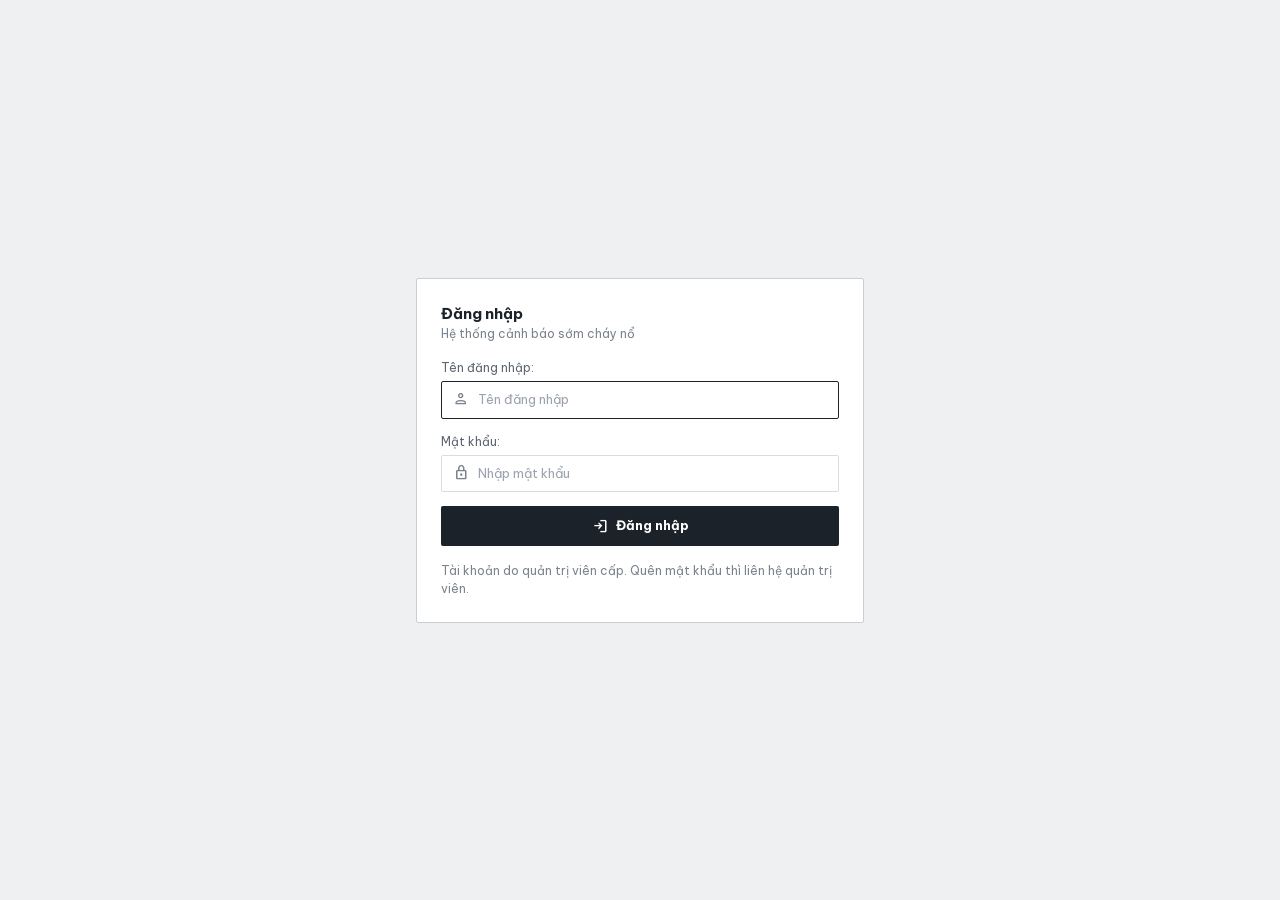
==== commit 84d41f73: "web-app: khu vực có người phụ trách, phiếu sự cố ghi kết quả xử lý - Bảng khu vực: mô tả, cán bộ phụ" ====
--- a/apps/web-app/wwwroot/index.html
+++ b/apps/web-app/wwwroot/index.html
@@ -8,188 +8,232 @@
   <script src="lib/tailwindcss/tailwindcss-3.4.17.js"></script>
   <script src="lib/signalr/signalr-8.0.7.min.js"></script>
 </head>
-<body class="bg-white text-[#222] text-[13px] antialiased min-h-screen">
+<body class="bg-[#eef0f2] text-[#1c2229] text-[13px] antialiased min-h-screen">
 
   <!-- đang kiểm tra phiên đăng nhập -->
-  <div id="bootScreen" class="min-h-screen flex items-center justify-center gap-2 text-[#666] text-[13px]">
-    <div class="w-5 h-5 border-2 border-[#222] border-t-transparent rounded-full animate-spin"></div>
+  <div id="bootScreen" class="min-h-screen flex items-center justify-center gap-2 text-[#5d6670] text-[13px]">
+    <div class="w-5 h-5 border-2 border-[#1c2229] border-t-transparent rounded-full animate-spin"></div>
     <span>Đang kiểm tra phiên đăng nhập...</span>
   </div>
 
   <!-- màn hình đăng nhập -->
   <div id="loginScreen" class="hidden min-h-screen flex items-center justify-center p-4">
-    <div class="bg-[#ffffff] border border-[#bbb] rounded-[2px] w-full max-w-md p-6 flex flex-col gap-4">
+    <div class="bg-[#ffffff] border border-[#c9ced5] rounded-sm w-full max-w-md p-6 flex flex-col gap-4">
       <div class="flex items-center gap-3">
         <div>
-          <h1 class="text-[14px] font-bold">Đăng nhập</h1>
-          <p class="text-[12px] text-[#888]">Hệ thống cảnh báo sớm cháy nổ</p>
+          <h1 class="text-[15px] font-bold text-[#1c2229]">Đăng nhập</h1>
+          <p class="text-[12px] text-[#7b838d]">Hệ thống cảnh báo sớm cháy nổ</p>
         </div>
       </div>
 
       <form id="loginForm" onsubmit="handleLoginSubmit(event)" class="flex flex-col gap-3.5" autocomplete="on">
-        <div id="loginAlert" class="hidden p-2.5 rounded-[2px] text-[12px]"></div>
+        <div id="loginAlert" class="hidden p-2.5 rounded-sm text-[12px]"></div>
 
         <div>
-          <label for="loginUsername" class="block text-[12px] text-[#666] mb-1">Tên đăng nhập:</label>
+          <label for="loginUsername" class="block text-[12px] text-[#5d6670] mb-1">Tên đăng nhập:</label>
           <div class="relative">
-            <span class="material-symbols-outlined absolute left-3 top-2.5 text-[16px] text-[#888]">person</span>
-            <input id="loginUsername" type="text" required autocomplete="username" placeholder="Tên đăng nhập" class="w-full bg-[#ffffff] border border-[#e2e2e2] focus:border-[#222] rounded-[2px] pl-9 pr-3 py-2 text-[13px] text-[#222] outline-none transition-all">
+            <span class="material-symbols-outlined absolute left-3 top-2.5 text-[16px] text-[#7b838d]">person</span>
+            <input id="loginUsername" type="text" required autocomplete="username" placeholder="Tên đăng nhập" class="w-full bg-[#ffffff] border border-[#d9dde2] focus:border-[#1c2229] rounded-sm pl-9 pr-3 py-2 text-[13px] text-[#1c2229] outline-none transition-all">
           </div>
         </div>
 
         <div>
-          <label for="loginPassword" class="block text-[12px] text-[#666] mb-1">Mật khẩu:</label>
+          <label for="loginPassword" class="block text-[12px] text-[#5d6670] mb-1">Mật khẩu:</label>
           <div class="relative">
-            <span class="material-symbols-outlined absolute left-3 top-2.5 text-[16px] text-[#888]">lock</span>
-            <input id="loginPassword" type="password" required autocomplete="current-password" placeholder="Nhập mật khẩu" class="w-full bg-[#ffffff] border border-[#e2e2e2] focus:border-[#222] rounded-[2px] pl-9 pr-3 py-2 text-[13px] text-[#222] outline-none transition-all">
+            <span class="material-symbols-outlined absolute left-3 top-2.5 text-[16px] text-[#7b838d]">lock</span>
+            <input id="loginPassword" type="password" required autocomplete="current-password" placeholder="Nhập mật khẩu" class="w-full bg-[#ffffff] border border-[#d9dde2] focus:border-[#1c2229] rounded-sm pl-9 pr-3 py-2 text-[13px] text-[#1c2229] outline-none transition-all">
           </div>
         </div>
 
-        <button type="submit" id="btnLoginSubmit" class="w-full py-2.5 bg-white border border-[#999] hover:bg-[#f0f0f0] text-[#222] font-bold rounded-[2px] text-[13px] transition-all flex items-center justify-center gap-2">
+        <button type="submit" id="btnLoginSubmit" class="w-full py-2.5 bg-[#1c2229] hover:bg-[#3a434d] text-white font-bold rounded-sm text-[13px] transition-all flex items-center justify-center gap-2">
           <span class="material-symbols-outlined text-[16px]">login</span>
           <span>Đăng nhập</span>
         </button>
       </form>
 
-      <p class="text-[12px] text-[#888]">Tài khoản do quản trị viên cấp. Quên mật khẩu thì liên hệ quản trị viên.</p>
+      <p class="text-[12px] text-[#7b838d]">Tài khoản do quản trị viên cấp. Quên mật khẩu thì liên hệ quản trị viên.</p>
     </div>
   </div>
 
   <!-- dashboard -->
   <div id="appRoot" class="hidden min-h-screen flex flex-col">
 
-  <!-- đầu trang -->
-  <header class="flex flex-wrap items-baseline gap-x-7 gap-y-2 px-5 py-3 border-b border-[#222]">
-    <h1 class="text-[15px] font-bold">Hệ thống cảnh báo sớm cháy nổ</h1>
-    <nav id="tabBar" class="flex gap-4 text-[13px]">
-      <button type="button" data-action="tab" data-tab="monitor" class="tab-btn">Giám sát</button>
-      <button type="button" data-action="tab" data-tab="history" class="tab-btn">Lịch sử cảnh báo</button>
-      <button type="button" data-action="tab" data-tab="manage" class="tab-btn">Trạm và cán bộ</button>
-    </nav>
-    <span id="headerUserChip" class="ml-auto text-[13px] text-[#555]">
-      <span id="headerUserAvatar" class="hidden"></span><span id="headerUserName">--</span> (<span id="headerUserRole">--</span>)
-      · <button type="button" onclick="openPasswordModal()" class="text-[#1a4f8b] underline underline-offset-2">Đổi mật khẩu</button>
-      · <button type="button" onclick="logoutUser()" class="text-[#1a4f8b] underline underline-offset-2">Đăng xuất</button>
-    </span>
+  <!-- thanh trên cùng: tên hệ thống, các mục, tài khoản -->
+  <header class="sticky top-0 z-30 bg-white border-b border-[#d9dde2]">
+    <div class="max-w-[1400px] mx-auto px-6 flex flex-wrap items-center gap-x-8">
+      <div class="flex items-center gap-2.5 h-14 shrink-0">
+        <h1 class="text-[15px] font-bold text-[#1c2229]">Hệ thống cảnh báo sớm cháy nổ</h1>
+      </div>
+
+      <nav id="tabBar" class="flex items-stretch h-14 gap-2 text-[13px]">
+        <button type="button" data-action="tab" data-tab="monitor" class="tab-btn px-2 border-b-2">Giám sát</button>
+        <button type="button" data-action="tab" data-tab="history" class="tab-btn px-2 border-b-2">Lịch sử cảnh báo</button>
+        <button type="button" data-action="tab" data-tab="manage" class="tab-btn px-2 border-b-2">Trạm và cán bộ</button>
+      </nav>
+
+      <div class="ml-auto flex items-center gap-2 h-14">
+
+        <button id="btnSound" onclick="toggleSound()" class="flex items-center gap-1.5 px-2 py-1 rounded-sm border border-[#c9ced5] bg-white hover:bg-[#f4f5f7] text-[#1c2229] text-[13px]" title="Âm thanh báo động khi có cảnh báo mới">
+          <span class="material-symbols-outlined text-[18px]" id="iconSound">volume_up</span>
+          <span id="textSound" class="hidden xl:inline">Âm thanh: Bật</span>
+        </button>
+
+        <button onclick="refreshData()" class="flex items-center px-2 py-1 rounded-sm border border-[#c9ced5] bg-white hover:bg-[#f4f5f7] text-[#1c2229]" title="Làm mới dữ liệu">
+          <span class="material-symbols-outlined text-[18px]">refresh</span>
+        </button>
+
+        <!-- tài khoản: bấm tên để mở menu -->
+        <details id="userMenu" class="relative">
+          <summary id="headerUserChip" class="list-none cursor-pointer flex items-center gap-2 pl-1 pr-2 py-1 rounded-sm hover:bg-[#f4f5f7] text-[13px]">
+            <span class="w-7 h-7 rounded-full bg-[#d9dde2] text-[#1c2229] flex items-center justify-center font-bold text-[13px]" id="headerUserAvatar">?</span>
+            <span class="flex flex-col leading-tight">
+              <span id="headerUserName" class="font-bold text-[#1c2229]">--</span>
+              <span id="headerUserRole" class="text-[12px] text-[#7b838d]">--</span>
+            </span>
+            <span class="material-symbols-outlined text-[18px] text-[#7b838d]">expand_more</span>
+          </summary>
+          <div class="absolute right-0 mt-1 w-44 bg-white border border-[#c9ced5] rounded-sm shadow-sm py-1 z-40 text-[13px]">
+            <button onclick="this.closest('details').open = false; openPasswordModal()" class="w-full text-left px-3 py-1.5 hover:bg-[#f4f5f7] text-[#1c2229]">Đổi mật khẩu</button>
+            <button onclick="logoutUser()" class="w-full text-left px-3 py-1.5 hover:bg-[#f4f5f7] text-[#c62828]">Đăng xuất</button>
+          </div>
+        </details>
+      </div>
+    </div>
   </header>
 
-  <!-- dải báo động: chỉ hiện khi có trạm ở mức 1 hoặc 2 -->
-  <div id="alarmBar" class="hidden flex flex-wrap items-center gap-x-4 gap-y-1 px-5 py-2 text-white bg-[#c00] text-[13px]">
-    <b id="alarmWord" class="tracking-wide">BÁO CHÁY</b><span id="alarmText"></span>
-    <button type="button" id="btnAckAll" onclick="ackAllPending()" class="ml-auto bg-white text-[#222] font-semibold px-3 py-1">Xác nhận các cảnh báo</button>
-  </div>
-
-  <!-- dòng trạng thái -->
-  <div class="flex flex-wrap items-center gap-x-5 gap-y-1 px-5 py-1.5 border-b border-[#e2e2e2] text-[13px] text-[#555]">
-    <span id="dbStatusBadge">CSDL</span>
-    <span id="mqttStatusBadge">MQTT</span>
-    <span id="camChip">Camera</span>
-    <span><b id="kpiActiveDevices" class="text-[#222]">--</b><span id="kpiTotalDevices">/--</span> trạm trực tuyến</span>
-    <span>Chưa xác nhận: <b id="kpiPendingAlerts" class="text-[#222]">--</b></span>
-    <button type="button" id="btnSound" onclick="toggleSound()" class="hover:text-[#222]"><span id="iconSound" class="hidden"></span><span id="textSound">Âm thanh: Bật</span></button>
-    <button type="button" onclick="refreshData()" class="text-[#1a4f8b] underline underline-offset-2">Làm mới</button>
-    <span id="headerLiveClock" class="t ml-auto">--:--:--</span>
-  </div>
-
-  <main class="w-full flex flex-col">
+  <main class="w-full max-w-[1400px] mx-auto px-6 py-5 flex flex-col gap-5">
 
   <!-- báo lỗi CSDL -->
-  <div id="dbErrorBanner" class="hidden mx-5 mt-4 p-3 rounded-[2px] bg-[#fdecea] border border-[#c00] text-[#c00] text-[13px]">
+  <div id="dbErrorBanner" class="hidden p-3 rounded-sm bg-[#fdecea] border border-[#d32f2f] text-[#b3261e] text-[13px]">
     <div class="font-bold">Mất kết nối CSDL, số liệu bên dưới có thể đã cũ</div>
     <div id="dbErrorText" class="text-[12px] mt-0.5 break-all"></div>
   </div>
 
-
-  <div data-tab-panel="monitor" class="grid grid-cols-1 xl:grid-cols-[minmax(0,1fr)_380px]">
-  <div class="px-5 py-4 flex flex-col gap-7 min-w-0">
-
-  <!-- khu vực giám sát: mỗi trạm một bảng số đo -->
-  <section class="flex flex-col gap-2">
-    <h2 class="text-[14px] font-bold">Khu vực giám sát</h2>
-    <div id="devicesContainer" class="grid grid-cols-1 lg:grid-cols-2 gap-x-8 gap-y-6">
-      <p class="text-[#777]">Đang tải danh sách trạm...</p>
+  <!-- trạng thái hệ thống: một dải như màn hình tủ trung tâm báo cháy -->
+  <section id="systemBand" class="border border-[#c9ced5] bg-white rounded-sm flex flex-wrap items-stretch">
+    <div id="systemSafetyBadge" class="flex items-center gap-3 px-4 py-3 min-w-[16rem] text-[#7b838d]">
+      <span class="w-3 h-3 rounded-full bg-[#a0a6b0]"></span>
+      <span class="text-[16px] font-bold tracking-wide">ĐANG TẢI</span>
+    </div>
+    <div class="flex flex-wrap items-center gap-x-6 gap-y-1 px-4 py-3 border-l border-[#d9dde2] text-[13px] text-[#5d6670] flex-1">
+      <span>Trạm trực tuyến <b id="kpiActiveDevices" class="text-[#1c2229]">--</b><span id="kpiTotalDevices">/--</span></span>
+      <span>Chưa xác nhận <b id="kpiPendingAlerts" class="text-[#1c2229]">--</b></span>
+      <span id="dbStatusBadge" class="flex items-center gap-1.5"><span class="w-2 h-2 rounded-full bg-[#a0a6b0]"></span>CSDL</span>
+      <span id="mqttStatusBadge" class="flex items-center gap-1.5"><span class="w-2 h-2 rounded-full bg-[#a0a6b0]"></span>MQTT</span>
+      <span id="camChip" class="flex items-center gap-1.5"><span class="w-2 h-2 rounded-full bg-[#a0a6b0]"></span>Camera</span>
+      <span id="headerLiveClock" class="ml-auto text-[#7b838d]">--:--:--</span>
     </div>
   </section>
 
+  <div data-tab-panel="monitor" class="flex flex-col gap-5">
+
+  <!-- danh sách trạm: mỗi trạm một dòng, đèn bên trái theo mức cảnh báo -->
+  <section class="bg-white border border-[#d9dde2] rounded-sm p-4 flex flex-col gap-4">
+    <div class="-mx-4 -mt-4 px-4 py-3 border-b border-[#d9dde2] flex items-center justify-between gap-3 flex-wrap">
+      <h2 class="text-[15px] font-bold text-[#1c2229]">Trạm giám sát</h2>
+      <span class="text-[12px] text-[#5d6670]">Số đo mới nhất của từng trạm</span>
+    </div>
+    <div class="overflow-x-auto -mx-4 -mb-4">
+      <table class="w-full text-left text-[13px]">
+        <thead class="bg-[#f6f7f8] border-b border-[#d9dde2]">
+          <tr class="text-[#5d6670]">
+            <th class="py-2 px-3 w-8"></th>
+            <th class="py-2 px-3 font-semibold">Trạm</th>
+            <th class="py-2 px-3 font-semibold">Khu vực</th>
+            <th class="py-2 px-3 font-semibold text-right">Nhiệt độ</th>
+            <th class="py-2 px-3 font-semibold text-right">Độ ẩm</th>
+            <th class="py-2 px-3 font-semibold">Khói (MQ-2)</th>
+            <th class="py-2 px-3 font-semibold">Camera AI</th>
+            <th class="py-2 px-3 font-semibold">Mức</th>
+            <th class="py-2 px-3 font-semibold">Cập nhật</th>
+          </tr>
+        </thead>
+        <tbody id="devicesContainer" class="divide-y divide-[#e6e9ec]">
+          <tr><td colspan="9" class="py-6 text-center text-[#5d6670]">Đang tải danh sách trạm...</td></tr>
+        </tbody>
+      </table>
+    </div>
+  </section>
+
   <!-- camera Pi & biểu đồ -->
-  <section class="grid grid-cols-1 lg:grid-cols-12 gap-8">
+  <section class="grid grid-cols-1 lg:grid-cols-12 gap-4">
 
     <!-- camera: chỉ hiển thị luồng MJPEG của Pi, khung lửa/khói do Pi (YOLOv11n) vẽ sẵn trong ảnh -->
-    <div id="cameraCard" class="lg:col-span-5 flex flex-col gap-2 min-w-0 transition-all duration-300">
-      <div class="flex items-baseline justify-between gap-3 flex-wrap border-b border-[#222] pb-1.5">
-      <h2 class="text-[14px] font-bold">Camera Pi</h2>
-        <div id="camStatusBadge" class="flex items-center gap-1.5 px-2 py-0.5 rounded-[2px] text-[12px] font-bold bg-[#f5f5f5] text-[#888] border border-[#bbb]">
+    <div id="cameraCard" class="lg:col-span-5 bg-white border border-[#d9dde2] rounded-sm p-4 flex flex-col gap-4 transition-all duration-300">
+      <div class="-mx-4 -mt-4 px-4 py-3 border-b border-[#d9dde2] flex items-center justify-between gap-3 flex-wrap">
+      <h2 class="text-[15px] font-bold text-[#1c2229]">Camera Pi</h2>
+        <div id="camStatusBadge" class="flex items-center gap-1.5 px-2 py-0.5 rounded-sm text-[12px] font-bold bg-[#f4f5f7] text-[#7b838d] border border-[#c9ced5]">
           <span class="w-1.5 h-1.5 rounded-full bg-[#a0a6b0]"></span>
           <span>Chưa kết nối</span>
         </div>
       </div>
 
-      <div id="cameraViewport" class="relative aspect-video w-full bg-[#fafafa] rounded-[2px] overflow-hidden border border-[#e2e2e2] flex items-center justify-center transition-all duration-300">
+      <div id="cameraViewport" class="relative aspect-video w-full bg-[#f6f7f8] rounded-sm overflow-hidden border border-[#d9dde2] flex items-center justify-center transition-all duration-300">
         <!-- Ảnh MJPEG từ Raspberry Pi (http://<IP-Pi>:5000/video_feed) -->
         <img id="cameraImgStream" class="absolute inset-0 w-full h-full object-contain hidden" alt="Luồng camera Raspberry Pi">
 
         <!-- Chưa kết nối camera -->
         <div id="cameraPlaceholder" class="flex flex-col items-center justify-center text-center p-4 gap-2 z-10">
-          <div class="w-12 h-12 rounded-full bg-[#f5f5f5] border border-[#bbb] flex items-center justify-center text-[#888]">
+          <div class="w-12 h-12 rounded-full bg-[#f4f5f7] border border-[#c9ced5] flex items-center justify-center text-[#7b838d]">
             <span class="material-symbols-outlined text-[22px]">videocam_off</span>
           </div>
-          <span id="cameraPlaceholderText" class="text-[13px] text-[#666]">Chưa kết nối camera Pi</span>
-          <span class="text-[12px] text-[#888]">Bấm "Kết nối camera Pi" bên dưới (cổng 5000, đường dẫn /video_feed)</span>
+          <span id="cameraPlaceholderText" class="text-[13px] text-[#5d6670]">Chưa kết nối camera Pi</span>
+          <span class="text-[12px] text-[#7b838d]">Bấm "Kết nối camera Pi" bên dưới (cổng 5000, đường dẫn /video_feed)</span>
         </div>
 
         <!-- Mất tín hiệu camera -->
         <div id="cameraLostOverlay" class="hidden absolute inset-0 z-20 bg-white/90 flex flex-col items-center justify-center text-center p-4 gap-1.5">
-          <span class="material-symbols-outlined text-[22px] text-[#c00]">signal_disconnected</span>
-          <span class="text-[13px] font-bold text-[#c00]">Mất tín hiệu camera</span>
-          <span id="cameraLostReason" class="text-[12px] text-[#666]"></span>
-          <span class="text-[12px] text-[#888]">Tự thử kết nối lại mỗi 5 giây</span>
+          <span class="material-symbols-outlined text-[22px] text-[#c62828]">signal_disconnected</span>
+          <span class="text-[13px] font-bold text-[#b3261e]">Mất tín hiệu camera</span>
+          <span id="cameraLostReason" class="text-[12px] text-[#5d6670]"></span>
+          <span class="text-[12px] text-[#7b838d]">Tự thử kết nối lại mỗi 5 giây</span>
         </div>
 
         <!-- Nhãn góc trên: nguồn luồng + model, FPS đo thật tại trình duyệt -->
         <div class="absolute top-2 left-2 z-30 flex items-center gap-1.5">
-          <span id="camSourceLabel" class="hidden text-[12px] px-2 py-0.5 rounded-[2px] bg-black/70 text-white border border-white/10"></span>
-          <span class="text-[12px] px-2 py-0.5 rounded-[2px] bg-black/70 text-white border border-white/10">
+          <span id="camSourceLabel" class="hidden text-[12px] px-2 py-0.5 rounded-sm bg-black/70 text-white border border-white/10"></span>
+          <span class="text-[12px] px-2 py-0.5 rounded-sm bg-black/70 text-white border border-white/10">
             AI trên Pi: YOLOv11n
           </span>
         </div>
         <div class="absolute top-2 right-2 z-30 flex items-center gap-1.5">
-          <span id="camFpsBadge" class="hidden text-[12px] px-2 py-0.5 rounded-[2px] bg-black/70 text-white border border-white/10" title="Số khung hình mới nhận được mỗi giây tại trình duyệt"></span>
+          <span id="camFpsBadge" class="hidden text-[12px] px-2 py-0.5 rounded-sm bg-black/70 text-white border border-white/10" title="Số khung hình mới nhận được mỗi giây tại trình duyệt"></span>
         </div>
       </div>
 
       <!-- Trạng thái thật do Pi báo về (MQTT) và kết quả AI gần nhất trong CSDL -->
       <div class="flex flex-col gap-1 text-[12px]">
-        <div id="piCameraStatus" class="text-[#888]">Camera Pi: chưa có báo cáo trạng thái qua MQTT</div>
-        <div id="aiStatusLine" class="text-[#888]">AI trên Pi: đang tải...</div>
+        <div id="piCameraStatus" class="text-[#7b838d]">Camera Pi: chưa có báo cáo trạng thái qua MQTT</div>
+        <div id="aiStatusLine" class="text-[#7b838d]">AI trên Pi: đang tải...</div>
       </div>
 
       <!-- Thanh điều khiển Camera -->
-      <div class="flex items-center justify-between gap-2 flex-wrap pt-1 border-t border-[#e2e2e2]">
+      <div class="flex items-center justify-between gap-2 flex-wrap pt-1 border-t border-[#d9dde2]">
         <div class="flex items-center gap-1.5">
-          <button onclick="connectIpCamera()" class="px-2.5 py-1.5 rounded-[2px] bg-[#f5f5f5] hover:bg-[#e8ebee] border border-[#bbb] text-[12px] text-[#222] flex items-center gap-1.5 transition-all">
-            <span class="material-symbols-outlined text-[16px] text-[#b36200]">settings_ethernet</span>
+          <button onclick="connectIpCamera()" class="px-2.5 py-1.5 rounded-sm bg-[#f4f5f7] hover:bg-[#e8ebee] border border-[#c9ced5] text-[12px] text-[#1c2229] flex items-center gap-1.5 transition-all">
+            <span class="material-symbols-outlined text-[16px] text-[#9a5b00]">settings_ethernet</span>
             <span>Kết nối camera Pi</span>
           </button>
-          <button id="btnCameraStop" onclick="stopCamera(true)" class="hidden px-2.5 py-1.5 rounded-[2px] bg-[#f5f5f5] hover:bg-[#e8ebee] border border-[#bbb] text-[12px] text-[#222] flex items-center gap-1.5 transition-all">
-            <span class="material-symbols-outlined text-[16px] text-[#888]">stop_circle</span>
+          <button id="btnCameraStop" onclick="stopCamera(true)" class="hidden px-2.5 py-1.5 rounded-sm bg-[#f4f5f7] hover:bg-[#e8ebee] border border-[#c9ced5] text-[12px] text-[#1c2229] flex items-center gap-1.5 transition-all">
+            <span class="material-symbols-outlined text-[16px] text-[#7b838d]">stop_circle</span>
             <span>Ngắt</span>
           </button>
         </div>
-        <button onclick="captureSnapshot()" class="p-1.5 rounded-[2px] bg-[#f5f5f5] hover:bg-[#e8ebee] border border-[#bbb] text-[#222] transition-all" title="Lưu ảnh khung hình hiện tại">
+        <button onclick="captureSnapshot()" class="p-1.5 rounded-sm bg-[#f4f5f7] hover:bg-[#e8ebee] border border-[#c9ced5] text-[#1c2229] transition-all" title="Lưu ảnh khung hình hiện tại">
           <span class="material-symbols-outlined text-[16px]">photo_camera</span>
         </button>
       </div>
     </div>
 
     <!-- biểu đồ nhiệt độ / độ ẩm -->
-    <section class="lg:col-span-7 flex flex-col gap-2 min-w-0">
-      <div class="flex items-baseline justify-between gap-3 flex-wrap border-b border-[#222] pb-1.5">
-        <h2 class="text-[14px] font-bold">Nhiệt độ, độ ẩm</h2>
+    <section class="lg:col-span-7 bg-white border border-[#d9dde2] rounded-sm p-4 flex flex-col gap-4">
+      <div class="-mx-4 -mt-4 px-4 py-3 border-b border-[#d9dde2] flex items-center justify-between gap-3 flex-wrap">
+        <h2 class="text-[15px] font-bold text-[#1c2229]">Nhiệt độ, độ ẩm</h2>
         <div class="flex items-center gap-2 flex-wrap">
-          <label class="text-[12px] text-[#666]" for="envDeviceSelect">Trạm</label>
-          <select id="envDeviceSelect" class="bg-[#f5f5f5] border border-[#bbb] rounded-[2px] px-2.5 py-1.5 text-[13px] text-[#222] focus:outline-none focus:border-[#222]"></select>
-          <label class="text-[12px] text-[#666]" for="envSpanSelect">Khoảng</label>
-          <select id="envSpanSelect" class="bg-[#f5f5f5] border border-[#bbb] rounded-[2px] px-2.5 py-1.5 text-[13px] text-[#222] focus:outline-none focus:border-[#222]">
+          <label class="text-[12px] text-[#5d6670]" for="envDeviceSelect">Trạm</label>
+          <select id="envDeviceSelect" class="bg-[#f4f5f7] border border-[#c9ced5] rounded-sm px-2.5 py-1.5 text-[13px] text-[#1c2229] focus:outline-none focus:border-[#1c2229]"></select>
+          <label class="text-[12px] text-[#5d6670]" for="envSpanSelect">Khoảng</label>
+          <select id="envSpanSelect" class="bg-[#f4f5f7] border border-[#c9ced5] rounded-sm px-2.5 py-1.5 text-[13px] text-[#1c2229] focus:outline-none focus:border-[#1c2229]">
             <option value="30">30 phút</option>
             <option value="60" selected>1 giờ</option>
             <option value="180">3 giờ</option>
@@ -198,33 +242,61 @@
           </select>
         </div>
       </div>
-      <div class="flex items-center gap-4 flex-wrap text-[12px] text-[#666]">
+      <div class="flex items-center gap-4 flex-wrap text-[12px] text-[#5d6670]">
         <span class="flex items-center gap-1.5"><span class="w-4 h-0.5 bg-[#e67e22] inline-block"></span>Nhiệt độ (°C, trục trái)</span>
         <span class="flex items-center gap-1.5"><span class="w-4 h-0.5 bg-[#3d7ea6] inline-block"></span>Độ ẩm (%, trục phải)</span>
-        <span class="flex items-center gap-1.5"><span class="w-4 border-t-2 border-dashed border-[#c00] inline-block"></span>Ngưỡng nguy hiểm 45 °C</span>
+        <span class="flex items-center gap-1.5"><span class="w-4 border-t-2 border-dashed border-[#d32f2f] inline-block"></span>Ngưỡng nguy hiểm 45 °C</span>
       </div>
-      <div class="relative w-full flex-1 min-h-[16rem] bg-[#fafafa] rounded-[2px] border border-[#e2e2e2]">
+      <div class="relative w-full flex-1 min-h-[16rem] bg-[#f6f7f8] rounded-sm border border-[#d9dde2]">
         <canvas id="envChart" class="absolute inset-0 w-full h-full"></canvas>
-        <div id="envChartEmpty" class="absolute inset-0 flex items-center justify-center text-[13px] text-[#888]">Đang tải số đo...</div>
+        <div id="envChartEmpty" class="absolute inset-0 flex items-center justify-center text-[13px] text-[#7b838d]">Đang tải số đo...</div>
       </div>
-      <div id="envChartInfo" class="text-[12px] text-[#888]">—</div>
+      <div id="envChartInfo" class="text-[12px] text-[#7b838d]">—</div>
     </section>
   </section>
 
 
+  <!-- bảng cảnh báo sự cố -->
+  <section class="bg-white border border-[#d9dde2] rounded-sm p-4 flex flex-col gap-4">
+    <div class="-mx-4 -mt-4 px-4 py-3 border-b border-[#d9dde2] flex items-center justify-between gap-3 flex-wrap">
+      <h2 class="text-[15px] font-bold text-[#1c2229]">Cảnh báo gần đây</h2>
+      <span class="text-[12px] text-[#5d6670]">20 cảnh báo mới nhất, mức do Pi đánh giá</span>
+    </div>
+
+    <div class="overflow-x-auto -mx-4 -mb-4">
+      <table class="w-full text-left text-[13px]">
+        <thead>
+          <tr class="text-[#5d6670] border-b border-[#d9dde2] bg-[#f6f7f8]">
+            <th class="py-2 px-3 font-semibold">Mã</th>
+            <th class="py-2 px-3 font-semibold">Thời gian</th>
+            <th class="py-2 px-3 font-semibold">Trạm, khu vực</th>
+            <th class="py-2 px-3 font-semibold">Sự cố</th>
+            <th class="py-2 px-3 font-semibold">Ảnh</th>
+            <th class="py-2 px-3 font-semibold">Xử lý</th>
+            <th class="py-2 px-3"></th>
+          </tr>
+        </thead>
+        <tbody id="alertsTableBody" class="divide-y divide-[#d9dde2]">
+          <tr>
+            <td colspan="7" class="py-6 text-center text-[#5d6670]">Đang tải dữ liệu cảnh báo...</td>
+          </tr>
+        </tbody>
+      </table>
+    </div>
+  </section>
 
 
   <!-- nhật ký đo môi trường -->
-  <section class="flex flex-col gap-2 min-w-0">
-    <div class="flex items-baseline justify-between gap-3 flex-wrap border-b border-[#222] pb-1.5">
-      <h2 class="text-[14px] font-bold">Số đo gần nhất</h2>
-      <span class="text-[12px] text-[#666]">20 lượt ghi gần nhất từ DHT11, MQ-2 và AI trên Pi</span>
+  <section class="bg-white border border-[#d9dde2] rounded-sm p-4 flex flex-col gap-4">
+    <div class="-mx-4 -mt-4 px-4 py-3 border-b border-[#d9dde2] flex items-center justify-between gap-3 flex-wrap">
+      <h2 class="text-[15px] font-bold text-[#1c2229]">Số đo gần nhất</h2>
+      <span class="text-[12px] text-[#5d6670]">20 lượt ghi gần nhất từ DHT11, MQ-2 và AI trên Pi</span>
     </div>
 
-    <div class="overflow-x-auto max-h-80">
+    <div class="overflow-x-auto -mx-4 -mb-4 max-h-80">
       <table class="w-full text-left text-[13px]">
-        <thead class="sticky top-0 border-b border-[#222] z-10">
-          <tr class="text-[#222]">
+        <thead class="sticky top-0 bg-[#f6f7f8] border-b border-[#d9dde2] z-10">
+          <tr class="text-[#5d6670]">
             <th class="py-2.5 px-3">Mã</th>
             <th class="py-2.5 px-3">Thiết bị</th>
             <th class="py-2.5 px-3">Nhiệt độ</th>
@@ -236,9 +308,9 @@
             <th class="py-2.5 px-3">Thời gian ghi</th>
           </tr>
         </thead>
-        <tbody id="logsTableBody" class="divide-y divide-[#e2e2e2]">
+        <tbody id="logsTableBody" class="divide-y divide-[#d9dde2]">
           <tr>
-            <td colspan="9" class="py-6 text-center text-[#666]">Đang tải dữ liệu môi trường...</td>
+            <td colspan="9" class="py-6 text-center text-[#5d6670]">Đang tải dữ liệu môi trường...</td>
           </tr>
         </tbody>
       </table>
@@ -247,32 +319,24 @@
 
   </div>
 
-  <!-- nhật ký sự kiện: cảnh báo mới nhất ở trên, như màn hình tủ báo cháy -->
-  <aside class="border-t xl:border-t-0 xl:border-l border-[#e2e2e2] bg-[#fafafa] px-5 py-4">
-    <h2 class="flex items-baseline gap-2 text-[14px] font-bold border-b border-[#222] pb-1.5">Nhật ký sự kiện <span id="alertsCount" class="font-normal text-[12px] text-[#777]"></span></h2>
-    <ul id="alertsTableBody" class="divide-y divide-[#e2e2e2]"><li class="py-3 text-[#777]">Đang tải...</li></ul>
-    <p class="mt-3 text-[13px]"><button type="button" data-action="tab" data-tab="history" class="text-[#1a4f8b] underline underline-offset-2">Xem toàn bộ lịch sử</button></p>
-  </aside>
-  </div>
-
-  <div data-tab-panel="history" class="hidden px-5 py-4 flex flex-col gap-7 max-w-[1400px]">
+  <div data-tab-panel="history" class="hidden flex flex-col gap-5">
 
   <!-- tra cứu lịch sử cảnh báo & thống kê -->
-  <section class="flex flex-col gap-2 min-w-0">
-    <div class="flex items-baseline justify-between gap-3 flex-wrap border-b border-[#222] pb-1.5">
-      <h2 class="text-[14px] font-bold">Lịch sử cảnh báo</h2>
-      <span id="histInfo" class="text-[12px] text-[#666]">Mặc định 7 ngày gần nhất</span>
+  <section class="bg-white border border-[#d9dde2] rounded-sm p-4 flex flex-col gap-4">
+    <div class="-mx-4 -mt-4 px-4 py-3 border-b border-[#d9dde2] flex items-center justify-between gap-3 flex-wrap">
+      <h2 class="text-[15px] font-bold text-[#1c2229]">Lịch sử cảnh báo</h2>
+      <span id="histInfo" class="text-[12px] text-[#5d6670]">Mặc định 7 ngày gần nhất</span>
     </div>
 
     <form id="historyForm" onsubmit="handleHistorySubmit(event)" class="grid grid-cols-2 md:grid-cols-3 lg:grid-cols-6 gap-2.5 items-end text-[12px]">
-      <label class="flex flex-col gap-1 text-[#666]">Từ ngày
-        <input id="histFrom" type="date" class="bg-[#f5f5f5] border border-[#bbb] rounded-[2px] px-2.5 py-1.5 text-[13px] text-[#222] focus:outline-none focus:border-[#222]">
+      <label class="flex flex-col gap-1 text-[#5d6670]">Từ ngày
+        <input id="histFrom" type="date" class="bg-[#f4f5f7] border border-[#c9ced5] rounded-sm px-2.5 py-1.5 text-[13px] text-[#1c2229] focus:outline-none focus:border-[#1c2229]">
       </label>
-      <label class="flex flex-col gap-1 text-[#666]">Đến ngày
-        <input id="histTo" type="date" class="bg-[#f5f5f5] border border-[#bbb] rounded-[2px] px-2.5 py-1.5 text-[13px] text-[#222] focus:outline-none focus:border-[#222]">
+      <label class="flex flex-col gap-1 text-[#5d6670]">Đến ngày
+        <input id="histTo" type="date" class="bg-[#f4f5f7] border border-[#c9ced5] rounded-sm px-2.5 py-1.5 text-[13px] text-[#1c2229] focus:outline-none focus:border-[#1c2229]">
       </label>
-      <label class="flex flex-col gap-1 text-[#666]">Loại cảnh báo
-        <select id="histType" class="bg-[#f5f5f5] border border-[#bbb] rounded-[2px] px-2.5 py-1.5 text-[13px] text-[#222] focus:outline-none focus:border-[#222]">
+      <label class="flex flex-col gap-1 text-[#5d6670]">Loại cảnh báo
+        <select id="histType" class="bg-[#f4f5f7] border border-[#c9ced5] rounded-sm px-2.5 py-1.5 text-[13px] text-[#1c2229] focus:outline-none focus:border-[#1c2229]">
           <option value="">Tất cả</option>
           <option value="Fire">Lửa</option>
           <option value="Smoke">Khói</option>
@@ -280,59 +344,59 @@
           <option value="HighGas">Khí gas cao</option>
         </select>
       </label>
-      <label class="flex flex-col gap-1 text-[#666]">Mức độ
-        <select id="histSeverity" class="bg-[#f5f5f5] border border-[#bbb] rounded-[2px] px-2.5 py-1.5 text-[13px] text-[#222] focus:outline-none focus:border-[#222]">
+      <label class="flex flex-col gap-1 text-[#5d6670]">Mức độ
+        <select id="histSeverity" class="bg-[#f4f5f7] border border-[#c9ced5] rounded-sm px-2.5 py-1.5 text-[13px] text-[#1c2229] focus:outline-none focus:border-[#1c2229]">
           <option value="">Tất cả</option>
           <option value="High">Mức 2 – Khẩn cấp</option>
           <option value="Medium">Mức 1 – Cảnh báo sớm</option>
           <option value="Low">Thấp</option>
         </select>
       </label>
-      <label class="flex flex-col gap-1 text-[#666]">Trạng thái
-        <select id="histStatus" class="bg-[#f5f5f5] border border-[#bbb] rounded-[2px] px-2.5 py-1.5 text-[13px] text-[#222] focus:outline-none focus:border-[#222]">
+      <label class="flex flex-col gap-1 text-[#5d6670]">Trạng thái
+        <select id="histStatus" class="bg-[#f4f5f7] border border-[#c9ced5] rounded-sm px-2.5 py-1.5 text-[13px] text-[#1c2229] focus:outline-none focus:border-[#1c2229]">
           <option value="">Tất cả</option>
           <option value="pending">Chưa xử lý</option>
           <option value="done">Đã xác nhận</option>
         </select>
       </label>
       <div class="flex items-center gap-2">
-        <button id="btnHistSubmit" type="submit" class="flex-1 flex items-center justify-center gap-1 px-3 py-1.5 rounded-[2px] bg-white border border-[#999] hover:bg-[#f0f0f0] text-[#222] font-bold transition-all">
+        <button id="btnHistSubmit" type="submit" class="flex-1 flex items-center justify-center gap-1 px-3 py-1.5 rounded-sm bg-[#1c2229] hover:bg-[#3a434d] text-white font-bold transition-all">
           <span class="material-symbols-outlined text-[16px]">filter_alt</span>Lọc
         </button>
-        <button id="btnHistCsv" type="button" onclick="exportHistoryCsv()" disabled class="flex-1 flex items-center justify-center gap-1 px-3 py-1.5 rounded-[2px] bg-[#f5f5f5] hover:bg-[#e8ebee] border border-[#bbb] text-[#222] transition-all disabled:opacity-40">
+        <button id="btnHistCsv" type="button" onclick="exportHistoryCsv()" disabled class="flex-1 flex items-center justify-center gap-1 px-3 py-1.5 rounded-sm bg-[#f4f5f7] hover:bg-[#e8ebee] border border-[#c9ced5] text-[#1c2229] transition-all disabled:opacity-40">
           <span class="material-symbols-outlined text-[16px]">download</span>Xuất CSV
         </button>
       </div>
     </form>
 
     <div class="grid grid-cols-2 md:grid-cols-5 gap-2.5">
-      <div class="py-1 pr-4 border-r border-[#e2e2e2] last:border-r-0"><div class="text-[12px] text-[#666]">Kết quả lọc</div><div id="histCountTotal" class="text-[22px] font-bold text-[#222]">--</div></div>
-      <div class="py-1 pr-4 border-r border-[#e2e2e2] last:border-r-0"><div class="text-[12px] text-[#666]">Lửa</div><div id="histCountFire" class="text-[22px] font-bold text-[#c00]">--</div></div>
-      <div class="py-1 pr-4 border-r border-[#e2e2e2] last:border-r-0"><div class="text-[12px] text-[#666]">Khói</div><div id="histCountSmoke" class="text-[22px] font-bold text-[#b36200]">--</div></div>
-      <div class="py-1 pr-4 border-r border-[#e2e2e2] last:border-r-0"><div class="text-[12px] text-[#666]">Nhiệt độ cao</div><div id="histCountTemp" class="text-[22px] font-bold text-[#7b4fc4]">--</div></div>
-      <div class="py-1 pr-4 border-r border-[#e2e2e2] last:border-r-0"><div class="text-[12px] text-[#666]">Chưa xử lý</div><div id="histCountPending" class="text-[22px] font-bold text-[#c00]">--</div></div>
+      <div class="py-1 pr-4 border-r border-[#d9dde2] last:border-r-0"><div class="text-[12px] text-[#5d6670]">Kết quả lọc</div><div id="histCountTotal" class="text-[22px] font-bold text-[#1c2229]">--</div></div>
+      <div class="py-1 pr-4 border-r border-[#d9dde2] last:border-r-0"><div class="text-[12px] text-[#5d6670]">Lửa</div><div id="histCountFire" class="text-[22px] font-bold text-[#c62828]">--</div></div>
+      <div class="py-1 pr-4 border-r border-[#d9dde2] last:border-r-0"><div class="text-[12px] text-[#5d6670]">Khói</div><div id="histCountSmoke" class="text-[22px] font-bold text-[#9a5b00]">--</div></div>
+      <div class="py-1 pr-4 border-r border-[#d9dde2] last:border-r-0"><div class="text-[12px] text-[#5d6670]">Nhiệt độ cao</div><div id="histCountTemp" class="text-[22px] font-bold text-[#7b4fc4]">--</div></div>
+      <div class="py-1 pr-4 border-r border-[#d9dde2] last:border-r-0"><div class="text-[12px] text-[#5d6670]">Chưa xử lý</div><div id="histCountPending" class="text-[22px] font-bold text-[#c62828]">--</div></div>
     </div>
 
     <div class="flex flex-col gap-2">
-      <div class="flex items-center justify-between gap-2 flex-wrap text-[12px] text-[#666]">
+      <div class="flex items-center justify-between gap-2 flex-wrap text-[12px] text-[#5d6670]">
         <span>Số cảnh báo mỗi ngày (mọi loại, trong khoảng ngày đã chọn)</span>
         <span class="flex items-center gap-3 flex-wrap">
-          <span class="flex items-center gap-1"><span class="w-2.5 h-2.5 rounded-[2px] bg-[#c00] inline-block"></span>Lửa</span>
-          <span class="flex items-center gap-1"><span class="w-2.5 h-2.5 rounded-[2px] bg-[#e67e22] inline-block"></span>Khói</span>
-          <span class="flex items-center gap-1"><span class="w-2.5 h-2.5 rounded-[2px] bg-[#9b72d6] inline-block"></span>Nhiệt độ cao</span>
-          <span class="flex items-center gap-1"><span class="w-2.5 h-2.5 rounded-[2px] bg-[#a0a6b0] inline-block"></span>Khác</span>
+          <span class="flex items-center gap-1"><span class="w-2.5 h-2.5 rounded-sm bg-[#d32f2f] inline-block"></span>Lửa</span>
+          <span class="flex items-center gap-1"><span class="w-2.5 h-2.5 rounded-sm bg-[#e67e22] inline-block"></span>Khói</span>
+          <span class="flex items-center gap-1"><span class="w-2.5 h-2.5 rounded-sm bg-[#9b72d6] inline-block"></span>Nhiệt độ cao</span>
+          <span class="flex items-center gap-1"><span class="w-2.5 h-2.5 rounded-sm bg-[#a0a6b0] inline-block"></span>Khác</span>
         </span>
       </div>
-      <div id="histChart" class="h-44 p-2 rounded-[2px] bg-[#fafafa] border border-[#e2e2e2] flex items-end gap-1 overflow-hidden">
-        <div class="w-full self-center text-center text-[13px] text-[#888]">Chưa tải dữ liệu</div>
+      <div id="histChart" class="h-44 p-2 rounded-sm bg-[#f6f7f8] border border-[#d9dde2] flex items-end gap-1 overflow-hidden">
+        <div class="w-full self-center text-center text-[13px] text-[#7b838d]">Chưa tải dữ liệu</div>
       </div>
-      <div id="histChartLabels" class="flex gap-1 px-2 text-[12px] text-[#888]"></div>
+      <div id="histChartLabels" class="flex gap-1 px-2 text-[12px] text-[#7b838d]"></div>
     </div>
 
-    <div class="overflow-x-auto max-h-[28rem]">
+    <div class="overflow-x-auto -mx-4 -mb-4 max-h-[28rem]">
       <table class="w-full text-left text-[13px]">
-        <thead class="sticky top-0 border-b border-[#222] z-10">
-          <tr class="text-[#222]">
+        <thead class="sticky top-0 bg-[#f6f7f8] border-b border-[#d9dde2] z-10">
+          <tr class="text-[#5d6670]">
             <th class="py-2 px-3 font-semibold">Mã</th>
             <th class="py-2 px-3 font-semibold">Thời gian</th>
             <th class="py-2 px-3 font-semibold">Trạm, khu vực</th>
@@ -342,8 +406,8 @@
             <th class="py-2 px-3"></th>
           </tr>
         </thead>
-        <tbody id="historyTableBody" class="divide-y divide-[#e2e2e2]">
-          <tr><td colspan="7" class="py-6 text-center text-[#666]">Chọn khoảng ngày rồi bấm Lọc.</td></tr>
+        <tbody id="historyTableBody" class="divide-y divide-[#d9dde2]">
+          <tr><td colspan="7" class="py-6 text-center text-[#5d6670]">Chọn khoảng ngày rồi bấm Lọc.</td></tr>
         </tbody>
       </table>
     </div>
@@ -351,24 +415,56 @@
 
   </div>
 
-  <div data-tab-panel="manage" class="hidden px-5 py-4 flex flex-col gap-7 max-w-[1400px]">
+  <div data-tab-panel="manage" class="hidden flex flex-col gap-5">
+
+  <!-- khu vực và cán bộ phụ trách -->
+  <section class="bg-white border border-[#d9dde2] rounded-sm p-4 flex flex-col gap-4">
+    <div class="-mx-4 -mt-4 px-4 py-3 border-b border-[#d9dde2] flex items-center justify-between gap-3 flex-wrap">
+      <h2 class="text-[15px] font-bold text-[#1c2229]">Khu vực và người phụ trách</h2>
+      <div class="flex items-center gap-2">
+        <span class="text-[12px] text-[#5d6670]">Cảnh báo của khu vực nào do người phụ trách khu vực đó xử lý</span>
+        <button type="button" onclick="openZoneModal(null)" class="admin-only hidden flex items-center gap-1.5 px-3 py-1.5 rounded-sm bg-[#1c2229] hover:bg-[#3a434d] text-white text-[13px] font-bold transition-all">
+          <span>+ Thêm khu vực</span>
+        </button>
+      </div>
+    </div>
+
+    <div class="overflow-x-auto -mx-4 -mb-4">
+      <table class="w-full text-left text-[13px]">
+        <thead>
+          <tr class="text-[#5d6670] border-b border-[#d9dde2] bg-[#f6f7f8]">
+            <th class="py-2.5 px-3">Khu vực</th>
+            <th class="py-2.5 px-3">Mô tả</th>
+            <th class="py-2.5 px-3">Người phụ trách</th>
+            <th class="py-2.5 px-3">Liên hệ</th>
+            <th class="py-2.5 px-3 text-right">Số trạm</th>
+            <th class="py-2.5 px-3 text-right">Chưa xác nhận</th>
+            <th class="admin-only hidden py-2.5 px-3 text-right">Tác vụ</th>
+          </tr>
+        </thead>
+        <tbody id="zoneTableBody" class="divide-y divide-[#d9dde2]">
+          <tr><td colspan="7" class="py-6 text-center text-[#5d6670]">Đang tải danh sách khu vực...</td></tr>
+        </tbody>
+      </table>
+    </div>
+  </section>
 
   <!-- quản lý trạm giám sát -->
-  <section class="admin-only hidden flex flex-col gap-2 min-w-0">
-    <div class="flex items-baseline justify-between gap-3 flex-wrap border-b border-[#222] pb-1.5">
-      <h2 class="text-[14px] font-bold">Quản lý trạm</h2>
+  <section class="admin-only hidden bg-white border border-[#d9dde2] rounded-sm p-4 flex flex-col gap-4">
+    <div class="-mx-4 -mt-4 px-4 py-3 border-b border-[#d9dde2] flex items-center justify-between gap-3 flex-wrap">
+      <h2 class="text-[15px] font-bold text-[#1c2229]">Quản lý trạm</h2>
       <div class="flex items-center gap-2">
-        <span id="deviceMgmtNote" class="text-[12px] text-[#666]">Chỉ quản trị viên được thêm, sửa, xoá trạm</span>
-        <button type="button" onclick="openDeviceModal(null)" class="admin-only hidden flex items-center gap-1.5 px-3 py-1.5 rounded-[2px] bg-white border border-[#999] hover:bg-[#f0f0f0] text-[#222] text-[13px] font-bold transition-all">
+        <span id="deviceMgmtNote" class="text-[12px] text-[#5d6670]">Chỉ quản trị viên được thêm, sửa, xoá trạm</span>
+        <button type="button" onclick="openDeviceModal(null)" class="admin-only hidden flex items-center gap-1.5 px-3 py-1.5 rounded-sm bg-[#1c2229] hover:bg-[#3a434d] text-white text-[13px] font-bold transition-all">
           <span>+ Thêm trạm</span>
         </button>
       </div>
     </div>
 
-    <div class="overflow-x-auto">
+    <div class="overflow-x-auto -mx-4 -mb-4">
       <table class="w-full text-left text-[13px]">
         <thead>
-          <tr class="text-[#222] border-b border-[#222]">
+          <tr class="text-[#5d6670] border-b border-[#d9dde2] bg-[#f6f7f8]">
             <th class="py-2.5 px-3">Mã trạm</th>
             <th class="py-2.5 px-3">Tên trạm</th>
             <th class="py-2.5 px-3">Khu vực</th>
@@ -379,29 +475,29 @@
             <th class="admin-only hidden py-2.5 px-3 text-right">Tác vụ</th>
           </tr>
         </thead>
-        <tbody id="deviceMgmtBody" class="divide-y divide-[#e2e2e2]">
-          <tr><td colspan="8" class="py-6 text-center text-[#666]">Đang tải danh sách trạm...</td></tr>
+        <tbody id="deviceMgmtBody" class="divide-y divide-[#d9dde2]">
+          <tr><td colspan="8" class="py-6 text-center text-[#5d6670]">Đang tải danh sách trạm...</td></tr>
         </tbody>
       </table>
     </div>
   </section>
 
   <!-- cán bộ & người dùng -->
-  <section class="flex flex-col gap-2 min-w-0">
-    <div class="flex items-baseline justify-between gap-3 flex-wrap border-b border-[#222] pb-1.5">
-      <h2 class="text-[14px] font-bold">Cán bộ trực</h2>
+  <section class="bg-white border border-[#d9dde2] rounded-sm p-4 flex flex-col gap-4">
+    <div class="-mx-4 -mt-4 px-4 py-3 border-b border-[#d9dde2] flex items-center justify-between gap-3 flex-wrap">
+      <h2 class="text-[15px] font-bold text-[#1c2229]">Cán bộ trực</h2>
       <div class="flex items-center gap-2">
-        <span class="admin-only hidden text-[12px] text-[#666] md:inline">Tài khoản đăng nhập của cán bộ</span>
-        <button onclick="openRegisterModal()" class="admin-only hidden flex items-center gap-1.5 px-3 py-1.5 rounded-[2px] bg-white border border-[#999] hover:bg-[#f0f0f0] text-[#222] text-[13px] font-bold transition-all">
+        <span class="admin-only hidden text-[12px] text-[#5d6670] md:inline">Tài khoản đăng nhập của cán bộ</span>
+        <button onclick="openRegisterModal()" class="admin-only hidden flex items-center gap-1.5 px-3 py-1.5 rounded-sm bg-[#1c2229] hover:bg-[#3a434d] text-white text-[13px] font-bold transition-all">
           <span>+ Thêm cán bộ</span>
         </button>
       </div>
     </div>
 
-    <div class="overflow-x-auto">
+    <div class="overflow-x-auto -mx-4 -mb-4">
       <table class="w-full text-left text-[13px]">
         <thead>
-          <tr class="text-[#222] border-b border-[#222]">
+          <tr class="text-[#5d6670] border-b border-[#d9dde2] bg-[#f6f7f8]">
             <th class="py-2.5 px-3">Mã</th>
             <th class="py-2.5 px-3">Họ và tên</th>
             <th class="py-2.5 px-3">Tên đăng nhập</th>
@@ -412,9 +508,9 @@
             <th class="admin-only hidden py-2.5 px-3 text-right">Tác vụ</th>
           </tr>
         </thead>
-        <tbody id="usersTableBody" class="divide-y divide-[#e2e2e2]">
+        <tbody id="usersTableBody" class="divide-y divide-[#d9dde2]">
           <tr>
-            <td colspan="8" class="py-6 text-center text-[#666]">Đang tải danh sách người dùng...</td>
+            <td colspan="8" class="py-6 text-center text-[#5d6670]">Đang tải danh sách người dùng...</td>
           </tr>
         </tbody>
       </table>
@@ -429,48 +525,48 @@
 
   <!-- modal đăng ký cán bộ -->
   <div id="registerModal" class="hidden fixed inset-0 z-50 flex items-center justify-center bg-black/40 p-4 transition-all">
-    <div class="bg-[#ffffff] border border-[#bbb] rounded-[2px] w-full max-w-md p-6 flex flex-col gap-4 relative">
-      <button onclick="closeRegisterModal()" class="absolute top-4 right-4 text-[#888] hover:text-[#222] p-1 rounded-[2px] hover:bg-[#e8ebee] transition-all" title="Đóng">
+    <div class="bg-[#ffffff] border border-[#c9ced5] rounded-sm w-full max-w-md p-6 flex flex-col gap-4 relative">
+      <button onclick="closeRegisterModal()" class="absolute top-4 right-4 text-[#7b838d] hover:text-[#1c2229] p-1 rounded-sm hover:bg-[#e8ebee] transition-all" title="Đóng">
         <span class="material-symbols-outlined text-[22px]">close</span>
       </button>
 
       <div class="flex items-center gap-3">
-        <div class="w-10 h-10 rounded-[2px] bg-[#222] flex items-center justify-center text-white font-bold">
+        <div class="w-10 h-10 rounded-sm bg-[#1c2229] flex items-center justify-center text-white font-bold">
           <span class="material-symbols-outlined text-[22px]">person_add</span>
         </div>
         <div>
-          <h3 class="text-[14px] font-bold">Thêm cán bộ</h3>
-          <p class="text-[12px] text-[#888]">Chỉ quản trị viên được tạo tài khoản và chọn vai trò</p>
+          <h3 class="text-[15px] font-bold text-[#1c2229]">Thêm cán bộ</h3>
+          <p class="text-[12px] text-[#7b838d]">Chỉ quản trị viên được tạo tài khoản và chọn vai trò</p>
         </div>
       </div>
 
       <form id="registerForm" onsubmit="handleRegisterSubmit(event)" class="flex flex-col gap-3" autocomplete="off">
-        <div id="regAlert" class="hidden p-2.5 rounded-[2px] text-[12px]"></div>
+        <div id="regAlert" class="hidden p-2.5 rounded-sm text-[12px]"></div>
 
         <div class="grid grid-cols-2 gap-2.5">
           <div>
-            <label for="regUsername" class="block text-[12px] text-[#666] mb-1">Tên đăng nhập *:</label>
-            <input id="regUsername" type="text" required maxlength="50" placeholder="user_moi" class="w-full bg-[#ffffff] border border-[#e2e2e2] focus:border-[#c00] rounded-[2px] px-3 py-2 text-[13px] text-[#222] outline-none transition-all">
+            <label for="regUsername" class="block text-[12px] text-[#5d6670] mb-1">Tên đăng nhập *:</label>
+            <input id="regUsername" type="text" required maxlength="50" placeholder="user_moi" class="w-full bg-[#ffffff] border border-[#d9dde2] focus:border-[#d32f2f] rounded-sm px-3 py-2 text-[13px] text-[#1c2229] outline-none transition-all">
           </div>
           <div>
-            <label for="regPassword" class="block text-[12px] text-[#666] mb-1">Mật khẩu * (≥ 6 ký tự):</label>
-            <input id="regPassword" type="password" required minlength="6" autocomplete="new-password" placeholder="Mật khẩu" class="w-full bg-[#ffffff] border border-[#e2e2e2] focus:border-[#c00] rounded-[2px] px-3 py-2 text-[13px] text-[#222] outline-none transition-all">
+            <label for="regPassword" class="block text-[12px] text-[#5d6670] mb-1">Mật khẩu * (≥ 6 ký tự):</label>
+            <input id="regPassword" type="password" required minlength="6" autocomplete="new-password" placeholder="Mật khẩu" class="w-full bg-[#ffffff] border border-[#d9dde2] focus:border-[#d32f2f] rounded-sm px-3 py-2 text-[13px] text-[#1c2229] outline-none transition-all">
           </div>
         </div>
 
         <div>
-          <label for="regFullName" class="block text-[12px] text-[#666] mb-1">Họ và tên cán bộ *:</label>
-          <input id="regFullName" type="text" required maxlength="100" placeholder="Ví dụ: Lê Hoàng Nam" class="w-full bg-[#ffffff] border border-[#e2e2e2] focus:border-[#c00] rounded-[2px] px-3 py-2 text-[13px] text-[#222] outline-none transition-all">
+          <label for="regFullName" class="block text-[12px] text-[#5d6670] mb-1">Họ và tên cán bộ *:</label>
+          <input id="regFullName" type="text" required maxlength="100" placeholder="Ví dụ: Lê Hoàng Nam" class="w-full bg-[#ffffff] border border-[#d9dde2] focus:border-[#d32f2f] rounded-sm px-3 py-2 text-[13px] text-[#1c2229] outline-none transition-all">
         </div>
 
         <div class="grid grid-cols-2 gap-2.5">
           <div>
-            <label for="regPhone" class="block text-[12px] text-[#666] mb-1">Số điện thoại:</label>
-            <input id="regPhone" type="tel" maxlength="15" placeholder="09xxxxxxxx" class="w-full bg-[#ffffff] border border-[#e2e2e2] focus:border-[#c00] rounded-[2px] px-3 py-2 text-[13px] text-[#222] outline-none transition-all">
+            <label for="regPhone" class="block text-[12px] text-[#5d6670] mb-1">Số điện thoại:</label>
+            <input id="regPhone" type="tel" maxlength="15" placeholder="09xxxxxxxx" class="w-full bg-[#ffffff] border border-[#d9dde2] focus:border-[#d32f2f] rounded-sm px-3 py-2 text-[13px] text-[#1c2229] outline-none transition-all">
           </div>
           <div>
-            <label for="regRole" class="block text-[12px] text-[#666] mb-1">Vai trò:</label>
-            <select id="regRole" class="w-full bg-[#ffffff] border border-[#e2e2e2] focus:border-[#c00] rounded-[2px] px-3 py-2 text-[13px] text-[#222] outline-none transition-all">
+            <label for="regRole" class="block text-[12px] text-[#5d6670] mb-1">Vai trò:</label>
+            <select id="regRole" class="w-full bg-[#ffffff] border border-[#d9dde2] focus:border-[#d32f2f] rounded-sm px-3 py-2 text-[13px] text-[#1c2229] outline-none transition-all">
               <option value="User">Giám sát viên</option>
               <option value="Admin">Quản trị viên</option>
             </select>
@@ -478,11 +574,11 @@
         </div>
 
         <div>
-          <label for="regEmail" class="block text-[12px] text-[#666] mb-1">Email liên hệ:</label>
-          <input id="regEmail" type="email" maxlength="100" placeholder="canbo@smartfire.vn" class="w-full bg-[#ffffff] border border-[#e2e2e2] focus:border-[#c00] rounded-[2px] px-3 py-2 text-[13px] text-[#222] outline-none transition-all">
+          <label for="regEmail" class="block text-[12px] text-[#5d6670] mb-1">Email liên hệ:</label>
+          <input id="regEmail" type="email" maxlength="100" placeholder="canbo@smartfire.vn" class="w-full bg-[#ffffff] border border-[#d9dde2] focus:border-[#d32f2f] rounded-sm px-3 py-2 text-[13px] text-[#1c2229] outline-none transition-all">
         </div>
 
-        <button type="submit" id="btnRegSubmit" class="w-full py-2.5 bg-white border border-[#999] hover:bg-[#f0f0f0] text-[#222] font-bold rounded-[2px] text-[13px] transition-all flex items-center justify-center gap-2 mt-1">
+        <button type="submit" id="btnRegSubmit" class="w-full py-2.5 bg-[#1c2229] hover:bg-[#3a434d] text-white font-bold rounded-sm text-[13px] transition-all flex items-center justify-center gap-2 mt-1">
           <span>Tạo tài khoản</span>
         </button>
       </form>
@@ -491,92 +587,158 @@
 
   <!-- modal đổi mật khẩu -->
   <div id="passwordModal" class="hidden fixed inset-0 z-50 flex items-center justify-center bg-black/40 p-4">
-    <div class="bg-[#ffffff] border border-[#bbb] rounded-[2px] w-full max-w-sm p-6 flex flex-col gap-4 relative">
-      <button onclick="closePasswordModal()" class="absolute top-4 right-4 text-[#888] hover:text-[#222] p-1 rounded-[2px] hover:bg-[#e8ebee] transition-all" title="Đóng">
+    <div class="bg-[#ffffff] border border-[#c9ced5] rounded-sm w-full max-w-sm p-6 flex flex-col gap-4 relative">
+      <button onclick="closePasswordModal()" class="absolute top-4 right-4 text-[#7b838d] hover:text-[#1c2229] p-1 rounded-sm hover:bg-[#e8ebee] transition-all" title="Đóng">
         <span class="material-symbols-outlined text-[22px]">close</span>
       </button>
-      <h3 class="text-[14px] font-bold">Đổi mật khẩu</h3>
+      <h3 class="text-[15px] font-bold text-[#1c2229]">Đổi mật khẩu</h3>
       <form id="passwordForm" onsubmit="handlePasswordSubmit(event)" class="flex flex-col gap-3">
-        <div id="pwdAlert" class="hidden p-2.5 rounded-[2px] text-[12px]"></div>
+        <div id="pwdAlert" class="hidden p-2.5 rounded-sm text-[12px]"></div>
         <div>
-          <label for="pwdCurrent" class="block text-[12px] text-[#666] mb-1">Mật khẩu hiện tại:</label>
-          <input id="pwdCurrent" type="password" required autocomplete="current-password" class="w-full bg-[#ffffff] border border-[#e2e2e2] focus:border-[#222] rounded-[2px] px-3 py-2 text-[13px] text-[#222] outline-none transition-all">
+          <label for="pwdCurrent" class="block text-[12px] text-[#5d6670] mb-1">Mật khẩu hiện tại:</label>
+          <input id="pwdCurrent" type="password" required autocomplete="current-password" class="w-full bg-[#ffffff] border border-[#d9dde2] focus:border-[#1c2229] rounded-sm px-3 py-2 text-[13px] text-[#1c2229] outline-none transition-all">
         </div>
         <div>
-          <label for="pwdNew" class="block text-[12px] text-[#666] mb-1">Mật khẩu mới (≥ 6 ký tự):</label>
-          <input id="pwdNew" type="password" required minlength="6" autocomplete="new-password" class="w-full bg-[#ffffff] border border-[#e2e2e2] focus:border-[#222] rounded-[2px] px-3 py-2 text-[13px] text-[#222] outline-none transition-all">
+          <label for="pwdNew" class="block text-[12px] text-[#5d6670] mb-1">Mật khẩu mới (≥ 6 ký tự):</label>
+          <input id="pwdNew" type="password" required minlength="6" autocomplete="new-password" class="w-full bg-[#ffffff] border border-[#d9dde2] focus:border-[#1c2229] rounded-sm px-3 py-2 text-[13px] text-[#1c2229] outline-none transition-all">
         </div>
         <div>
-          <label for="pwdConfirm" class="block text-[12px] text-[#666] mb-1">Nhập lại mật khẩu mới:</label>
-          <input id="pwdConfirm" type="password" required minlength="6" autocomplete="new-password" class="w-full bg-[#ffffff] border border-[#e2e2e2] focus:border-[#222] rounded-[2px] px-3 py-2 text-[13px] text-[#222] outline-none transition-all">
+          <label for="pwdConfirm" class="block text-[12px] text-[#5d6670] mb-1">Nhập lại mật khẩu mới:</label>
+          <input id="pwdConfirm" type="password" required minlength="6" autocomplete="new-password" class="w-full bg-[#ffffff] border border-[#d9dde2] focus:border-[#1c2229] rounded-sm px-3 py-2 text-[13px] text-[#1c2229] outline-none transition-all">
         </div>
-        <button type="submit" id="btnPwdSubmit" class="w-full py-2.5 bg-white border border-[#999] hover:bg-[#f0f0f0] text-[#222] font-bold rounded-[2px] text-[13px] transition-all">Lưu mật khẩu mới</button>
+        <button type="submit" id="btnPwdSubmit" class="w-full py-2.5 bg-[#1c2229] hover:bg-[#3a434d] text-white font-bold rounded-sm text-[13px] transition-all">Lưu mật khẩu mới</button>
       </form>
     </div>
   </div>
 
   <!-- modal xem ảnh bằng chứng -->
-  <div id="snapshotModal" class="hidden fixed inset-0 z-50 flex items-center justify-center bg-black/40 p-4">
-    <div class="bg-[#ffffff] border border-[#bbb] rounded-[2px] w-full max-w-3xl p-4 flex flex-col gap-3 relative">
+  <div id="snapshotModal" class="hidden fixed inset-0 z-[60] flex items-center justify-center bg-black/40 p-4">
+    <div class="bg-[#ffffff] border border-[#c9ced5] rounded-sm w-full max-w-3xl p-4 flex flex-col gap-3 relative">
       <div class="flex items-center justify-between gap-2">
         <div>
-          <h3 id="snapshotTitle" class="text-[14px] font-bold">Ảnh bằng chứng</h3>
-          <p id="snapshotSubtitle" class="text-[12px] text-[#888]"></p>
+          <h3 id="snapshotTitle" class="text-[15px] font-bold text-[#1c2229]">Ảnh bằng chứng</h3>
+          <p id="snapshotSubtitle" class="text-[12px] text-[#7b838d]"></p>
         </div>
         <div class="flex items-center gap-2">
-          <a id="snapshotDownload" href="#" download class="px-2.5 py-1.5 rounded-[2px] bg-[#f5f5f5] hover:bg-[#e8ebee] border border-[#bbb] text-[12px] text-[#222] flex items-center gap-1.5 transition-all">
+          <a id="snapshotDownload" href="#" download class="px-2.5 py-1.5 rounded-sm bg-[#f4f5f7] hover:bg-[#e8ebee] border border-[#c9ced5] text-[12px] text-[#1c2229] flex items-center gap-1.5 transition-all">
             <span class="material-symbols-outlined text-[16px]">download</span>
             <span>Tải ảnh</span>
           </a>
-          <button onclick="closeSnapshotModal()" class="text-[#888] hover:text-[#222] p-1 rounded-[2px] hover:bg-[#e8ebee] transition-all" title="Đóng">
+          <button onclick="closeSnapshotModal()" class="text-[#7b838d] hover:text-[#1c2229] p-1 rounded-sm hover:bg-[#e8ebee] transition-all" title="Đóng">
             <span class="material-symbols-outlined text-[22px]">close</span>
           </button>
         </div>
       </div>
-      <div class="relative w-full bg-[#fafafa] rounded-[2px] border border-[#e2e2e2] flex items-center justify-center min-h-[240px]">
+      <div class="relative w-full bg-[#f6f7f8] rounded-sm border border-[#d9dde2] flex items-center justify-center min-h-[240px]">
         <img id="snapshotImg" class="max-w-full max-h-[70vh] object-contain" alt="Ảnh bằng chứng do Pi chụp">
-        <span id="snapshotError" class="hidden absolute text-[13px] text-[#c00]">Không tải được ảnh.</span>
+        <span id="snapshotError" class="hidden absolute text-[13px] text-[#b3261e]">Không tải được ảnh.</span>
       </div>
     </div>
   </div>
 
   <!-- modal thêm / sửa trạm -->
   <div id="deviceModal" class="hidden fixed inset-0 z-50 flex items-center justify-center bg-black/40 p-4">
-    <div class="bg-[#ffffff] border border-[#bbb] rounded-[2px] w-full max-w-lg p-5 flex flex-col gap-3">
+    <div class="bg-[#ffffff] border border-[#c9ced5] rounded-sm w-full max-w-lg p-5 flex flex-col gap-3">
       <div class="flex items-center justify-between">
-        <h3 id="devModalTitle" class="text-[14px] font-bold">Thêm trạm giám sát</h3>
-        <button type="button" onclick="closeDeviceModal()" class="text-[#888] hover:text-[#222] p-1 rounded-[2px] hover:bg-[#e8ebee] transition-all" title="Đóng">
+        <h3 id="devModalTitle" class="text-[15px] font-bold text-[#1c2229]">Thêm trạm giám sát</h3>
+        <button type="button" onclick="closeDeviceModal()" class="text-[#7b838d] hover:text-[#1c2229] p-1 rounded-sm hover:bg-[#e8ebee] transition-all" title="Đóng">
           <span class="material-symbols-outlined text-[22px]">close</span>
         </button>
       </div>
-      <div id="devAlert" class="hidden p-2.5 rounded-[2px] text-[12px]"></div>
-      <form id="deviceForm" onsubmit="handleDeviceSubmit(event)" class="grid grid-cols-1 md:grid-cols-2 gap-3 text-[12px] text-[#666]">
+      <div id="devAlert" class="hidden p-2.5 rounded-sm text-[12px]"></div>
+      <form id="deviceForm" onsubmit="handleDeviceSubmit(event)" class="grid grid-cols-1 md:grid-cols-2 gap-3 text-[12px] text-[#5d6670]">
         <label class="flex flex-col gap-1">Mã trạm (DEVICE_ID trên Pi)
-          <input id="devId" type="text" required maxlength="20" pattern="[A-Za-z0-9_\-]+" placeholder="PI-01" autocomplete="off" class="w-full bg-[#f5f5f5] border border-[#bbb] rounded-[2px] px-3 py-2 text-[13px] text-[#222] focus:outline-none focus:border-[#222]">
+          <input id="devId" type="text" required maxlength="20" pattern="[A-Za-z0-9_\-]+" placeholder="PI-01" autocomplete="off" class="w-full bg-[#f4f5f7] border border-[#c9ced5] rounded-sm px-3 py-2 text-[13px] text-[#1c2229] focus:outline-none focus:border-[#1c2229]">
         </label>
         <label class="flex flex-col gap-1">Tên trạm
-          <input id="devName" type="text" required maxlength="100" placeholder="Pi Kho A" autocomplete="off" class="w-full bg-[#f5f5f5] border border-[#bbb] rounded-[2px] px-3 py-2 text-[13px] text-[#222] focus:outline-none focus:border-[#222]">
+          <input id="devName" type="text" required maxlength="100" placeholder="Pi Kho A" autocomplete="off" class="w-full bg-[#f4f5f7] border border-[#c9ced5] rounded-sm px-3 py-2 text-[13px] text-[#1c2229] focus:outline-none focus:border-[#1c2229]">
         </label>
         <label class="flex flex-col gap-1">Khu vực
-          <input id="devZone" type="text" required maxlength="100" list="devZoneList" placeholder="Kho hàng A" autocomplete="off" class="w-full bg-[#f5f5f5] border border-[#bbb] rounded-[2px] px-3 py-2 text-[13px] text-[#222] focus:outline-none focus:border-[#222]">
+          <input id="devZone" type="text" required maxlength="100" list="devZoneList" placeholder="Kho hàng A" autocomplete="off" class="w-full bg-[#f4f5f7] border border-[#c9ced5] rounded-sm px-3 py-2 text-[13px] text-[#1c2229] focus:outline-none focus:border-[#1c2229]">
           <datalist id="devZoneList"></datalist>
         </label>
         <label class="flex flex-col gap-1">Loại thiết bị
-          <input id="devType" type="text" maxlength="50" placeholder="RaspberryPi-5" autocomplete="off" class="w-full bg-[#f5f5f5] border border-[#bbb] rounded-[2px] px-3 py-2 text-[13px] text-[#222] focus:outline-none focus:border-[#222]">
+          <input id="devType" type="text" maxlength="50" placeholder="RaspberryPi-5" autocomplete="off" class="w-full bg-[#f4f5f7] border border-[#c9ced5] rounded-sm px-3 py-2 text-[13px] text-[#1c2229] focus:outline-none focus:border-[#1c2229]">
         </label>
         <label class="flex flex-col gap-1">Địa chỉ IP (để trống nếu dùng DHCP)
-          <input id="devIp" type="text" maxlength="15" placeholder="192.168.1.101" autocomplete="off" class="w-full bg-[#f5f5f5] border border-[#bbb] rounded-[2px] px-3 py-2 text-[13px] text-[#222] focus:outline-none focus:border-[#222]">
+          <input id="devIp" type="text" maxlength="15" placeholder="192.168.1.101" autocomplete="off" class="w-full bg-[#f4f5f7] border border-[#c9ced5] rounded-sm px-3 py-2 text-[13px] text-[#1c2229] focus:outline-none focus:border-[#1c2229]">
         </label>
         <label class="flex flex-col gap-1">Trạng thái
-          <select id="devStatus" class="w-full bg-[#f5f5f5] border border-[#bbb] rounded-[2px] px-3 py-2 text-[13px] text-[#222] focus:outline-none focus:border-[#222]">
+          <select id="devStatus" class="w-full bg-[#f4f5f7] border border-[#c9ced5] rounded-sm px-3 py-2 text-[13px] text-[#1c2229] focus:outline-none focus:border-[#1c2229]">
             <option value="Active">Hoạt động</option>
             <option value="Inactive">Ngừng hoạt động</option>
             <option value="Maintenance">Bảo trì</option>
           </select>
         </label>
         <div class="md:col-span-2 flex justify-end gap-2 pt-1">
-          <button type="button" onclick="closeDeviceModal()" class="px-3.5 py-2 rounded-[2px] bg-[#f5f5f5] hover:bg-[#e8ebee] border border-[#bbb] text-[#222] text-[13px] transition-all">Huỷ</button>
-          <button id="btnDevSubmit" type="submit" class="px-3.5 py-2 rounded-[2px] bg-white border border-[#999] hover:bg-[#f0f0f0] text-[#222] font-bold text-[13px] transition-all disabled:opacity-50">Lưu trạm</button>
+          <button type="button" onclick="closeDeviceModal()" class="px-3.5 py-2 rounded-sm bg-[#f4f5f7] hover:bg-[#e8ebee] border border-[#c9ced5] text-[#1c2229] text-[13px] transition-all">Huỷ</button>
+          <button id="btnDevSubmit" type="submit" class="px-3.5 py-2 rounded-sm bg-[#1c2229] hover:bg-[#3a434d] text-white font-bold text-[13px] transition-all disabled:opacity-50">Lưu trạm</button>
+        </div>
+      </form>
+    </div>
+  </div>
+
+  <!-- modal thêm / sửa khu vực -->
+  <div id="zoneModal" class="hidden fixed inset-0 z-50 flex items-center justify-center bg-black/40 p-4">
+    <div class="bg-[#ffffff] border border-[#c9ced5] rounded-sm w-full max-w-lg p-5 flex flex-col gap-3">
+      <div class="flex items-center justify-between">
+        <h3 id="zoneModalTitle" class="text-[15px] font-bold text-[#1c2229]">Thêm khu vực</h3>
+        <button type="button" onclick="closeZoneModal()" class="text-[#7b838d] hover:text-[#1c2229] p-1 rounded-sm hover:bg-[#e8ebee] transition-all" title="Đóng">
+          <span class="material-symbols-outlined text-[22px]">close</span>
+        </button>
+      </div>
+      <div id="zoneAlert" class="hidden p-2.5 rounded-sm text-[12px]"></div>
+      <form id="zoneForm" onsubmit="handleZoneSubmit(event)" class="flex flex-col gap-3 text-[12px] text-[#5d6670]">
+        <label class="flex flex-col gap-1">Tên khu vực
+          <input id="zoneName" type="text" required maxlength="100" placeholder="Kho hàng A" autocomplete="off" class="w-full bg-[#f4f5f7] border border-[#c9ced5] rounded-sm px-3 py-2 text-[13px] text-[#1c2229] focus:outline-none focus:border-[#1c2229]">
+        </label>
+        <label class="flex flex-col gap-1">Mô tả (vật liệu, mức nguy cơ, lối thoát...)
+          <input id="zoneDesc" type="text" maxlength="255" placeholder="Kho chứa vật liệu dễ cháy" autocomplete="off" class="w-full bg-[#f4f5f7] border border-[#c9ced5] rounded-sm px-3 py-2 text-[13px] text-[#1c2229] focus:outline-none focus:border-[#1c2229]">
+        </label>
+        <label class="flex flex-col gap-1">Cán bộ phụ trách
+          <select id="zoneManager" class="w-full bg-[#f4f5f7] border border-[#c9ced5] rounded-sm px-3 py-2 text-[13px] text-[#1c2229] focus:outline-none focus:border-[#1c2229]"></select>
+        </label>
+        <p class="text-[12px] text-[#7b838d]">Người phụ trách nhận cảnh báo của khu vực và là người ghi kết quả xử lý. Để trống thì mọi cán bộ đều xử lý được.</p>
+        <div class="flex justify-end gap-2 pt-1">
+          <button type="button" onclick="closeZoneModal()" class="px-3.5 py-2 rounded-sm bg-[#f4f5f7] hover:bg-[#e8ebee] border border-[#c9ced5] text-[#1c2229] text-[13px] transition-all">Huỷ</button>
+          <button id="btnZoneSubmit" type="submit" class="px-3.5 py-2 rounded-sm bg-[#1c2229] hover:bg-[#3a434d] text-white font-bold text-[13px] transition-all disabled:opacity-50">Lưu khu vực</button>
+        </div>
+      </form>
+    </div>
+  </div>
+
+  <!-- modal phiếu sự cố -->
+  <div id="incidentModal" class="hidden fixed inset-0 z-50 flex items-start md:items-center justify-center bg-black/40 p-4 overflow-y-auto">
+    <div class="bg-[#ffffff] border border-[#c9ced5] rounded-sm w-full max-w-2xl flex flex-col">
+      <div class="px-5 py-3 border-b border-[#d9dde2] flex items-center justify-between gap-3">
+        <div>
+          <h3 id="incTitle" class="text-[15px] font-bold text-[#1c2229]">Phiếu sự cố</h3>
+          <p id="incSubtitle" class="text-[12px] text-[#7b838d]"></p>
+        </div>
+        <button type="button" onclick="closeIncidentModal()" class="text-[#7b838d] hover:text-[#1c2229] p-1 rounded-sm hover:bg-[#e8ebee] transition-all" title="Đóng">
+          <span class="material-symbols-outlined text-[22px]">close</span>
+        </button>
+      </div>
+      <div id="incBody" class="px-5 py-4 flex flex-col gap-4 text-[13px] text-[#1c2229]">
+        <p class="text-[#5d6670]">Đang tải phiếu sự cố...</p>
+      </div>
+      <form id="incForm" onsubmit="handleIncidentSubmit(event)" class="hidden px-5 py-4 border-t border-[#d9dde2] bg-[#f6f7f8] flex flex-col gap-3 text-[12px] text-[#5d6670]">
+        <div id="incAlert" class="hidden p-2.5 rounded-sm text-[12px]"></div>
+        <div class="grid grid-cols-1 md:grid-cols-3 gap-3">
+          <label class="flex flex-col gap-1">Kết quả xử lý
+            <select id="incResolution" class="w-full bg-[#f4f5f7] border border-[#c9ced5] rounded-sm px-3 py-2 text-[13px] text-[#1c2229] focus:outline-none focus:border-[#1c2229] bg-white">
+              <option value="Handled">Đã xử lý sự cố</option>
+              <option value="FalseAlarm">Báo nhầm</option>
+              <option value="Test">Diễn tập / thử hệ thống</option>
+            </select>
+          </label>
+          <label class="flex flex-col gap-1 md:col-span-2">Ghi chú (đã làm gì, nguyên nhân)
+            <textarea id="incNote" rows="2" maxlength="500" placeholder="Ví dụ: Ổ cắm máy hàn bị chập, đã ngắt điện và dùng bình CO2." class="w-full bg-[#f4f5f7] border border-[#c9ced5] rounded-sm px-3 py-2 text-[13px] text-[#1c2229] focus:outline-none focus:border-[#1c2229] bg-white resize-y"></textarea>
+          </label>
+        </div>
+        <div class="flex items-center justify-between gap-2 flex-wrap">
+          <span id="incFormNote" class="text-[12px] text-[#7b838d]"></span>
+          <button id="btnIncSubmit" type="submit" class="px-3.5 py-2 rounded-sm bg-[#1c2229] hover:bg-[#3a434d] text-white font-bold text-[13px] transition-all disabled:opacity-50">Lưu kết quả</button>
         </div>
       </form>
     </div>
@@ -624,6 +786,7 @@
     const DEVICE_STATUS_TEXT = { Active: 'Hoạt động', Inactive: 'Ngừng hoạt động', Maintenance: 'Bảo trì' };
     const ROLE_TEXT = { Admin: 'Quản trị viên', User: 'Giám sát viên' };
     const LEVEL_TEXT = ['Bình thường', 'Mức 1', 'Mức 2'];
+    const RESOLUTION_TEXT = { Handled: 'Đã xử lý sự cố', FalseAlarm: 'Báo nhầm', Test: 'Diễn tập' };
 
     const severityText = (s) => SEVERITY_TEXT[s] || String(s || '');
     const alertTypeText = (t) => ALERT_TYPE_TEXT[t] || String(t || '');
@@ -650,11 +813,11 @@
       if (!container) return;
       const toast = document.createElement('div');
       const colors = {
-        info: 'bg-[#ffffff] border-[#222] text-[#222]',
-        success: 'bg-[#ffffff] border-[#2a7a3b] text-[#2a7a3b]',
-        error: 'bg-[#fdecea] border-[#c00] text-[#c00]'
+        info: 'bg-[#ffffff] border-[#1c2229] text-[#1c2229]',
+        success: 'bg-[#ffffff] border-[#23703a] text-[#23703a]',
+        error: 'bg-[#fdecea] border-[#d32f2f] text-[#b3261e]'
       };
-      toast.className = `p-3 rounded-[2px] border shadow-xl text-[13px] flex items-center gap-2 pointer-events-auto transition-all duration-300 ${colors[type] || colors.info}`;
+      toast.className = `p-3 rounded-sm border shadow-xl text-[13px] flex items-center gap-2 pointer-events-auto transition-all duration-300 ${colors[type] || colors.info}`;
       const icon = document.createElement('span');
       icon.className = 'material-symbols-outlined text-[16px]';
       icon.textContent = type === 'error' ? 'error' : (type === 'success' ? 'check_circle' : 'info');
@@ -705,11 +868,11 @@
       const box = el('loginAlert');
       if (message) {
         box.className = isError
-          ? 'p-2.5 rounded-[2px] text-[12px] bg-[#fdecea] text-[#c00] border border-[#c00]'
-          : 'p-2.5 rounded-[2px] text-[12px] text-[#2a7a3b] border border-[#b7dcbf]';
+          ? 'p-2.5 rounded-sm text-[12px] bg-[#fdecea] text-[#b3261e] border border-[#d32f2f]'
+          : 'p-2.5 rounded-sm text-[12px] bg-[#e6f2ea] text-[#23703a] border border-[#b7dcbf]';
         box.textContent = message;
       } else {
-        box.className = 'hidden p-2.5 rounded-[2px] text-[12px]';
+        box.className = 'hidden p-2.5 rounded-sm text-[12px]';
         box.textContent = '';
       }
       el('loginPassword').value = '';
@@ -936,10 +1099,10 @@
     // --- quản lý cán bộ (chỉ admin) ---
     function setRegAlert(message, isError) {
       const box = el('regAlert');
-      if (!message) { box.className = 'hidden p-2.5 rounded-[2px] text-[12px]'; box.textContent = ''; return; }
+      if (!message) { box.className = 'hidden p-2.5 rounded-sm text-[12px]'; box.textContent = ''; return; }
       box.className = isError
-        ? 'p-2.5 rounded-[2px] text-[12px] bg-[#fdecea] text-[#c00] border border-[#c00]'
-        : 'p-2.5 rounded-[2px] text-[12px] text-[#2a7a3b] border border-[#b7dcbf]';
+        ? 'p-2.5 rounded-sm text-[12px] bg-[#fdecea] text-[#b3261e] border border-[#d32f2f]'
+        : 'p-2.5 rounded-sm text-[12px] bg-[#e6f2ea] text-[#23703a] border border-[#b7dcbf]';
       box.textContent = message;
     }
 
@@ -1022,6 +1185,9 @@
       const id = toInt(btn.dataset.id);
       if (id <= 0) return;
       if (btn.dataset.action === 'ack') acknowledgeAlert(id);
+      else if (btn.dataset.action === 'incident') openIncidentModal(id);
+      else if (btn.dataset.action === 'edit-zone') openZoneModal(id);
+      else if (btn.dataset.action === 'delete-zone') confirmDeleteZone(id);
       else if (btn.dataset.action === 'snapshot') openSnapshotModal(id);
       else if (btn.dataset.action === 'delete-user') confirmDeleteUser(id);
     });
@@ -1029,10 +1195,10 @@
     // --- đổi mật khẩu ---
     function setPwdAlert(message, isError) {
       const box = el('pwdAlert');
-      if (!message) { box.className = 'hidden p-2.5 rounded-[2px] text-[12px]'; box.textContent = ''; return; }
+      if (!message) { box.className = 'hidden p-2.5 rounded-sm text-[12px]'; box.textContent = ''; return; }
       box.className = isError
-        ? 'p-2.5 rounded-[2px] text-[12px] bg-[#fdecea] text-[#c00] border border-[#c00]'
-        : 'p-2.5 rounded-[2px] text-[12px] text-[#2a7a3b] border border-[#b7dcbf]';
+        ? 'p-2.5 rounded-sm text-[12px] bg-[#fdecea] text-[#b3261e] border border-[#d32f2f]'
+        : 'p-2.5 rounded-sm text-[12px] bg-[#e6f2ea] text-[#23703a] border border-[#b7dcbf]';
       box.textContent = message;
     }
 
@@ -1095,7 +1261,10 @@
 
     document.addEventListener('keydown', (e) => {
       if (e.key !== 'Escape') return;
-      closeSnapshotModal();
+      // ảnh mở từ phiếu sự cố: Esc chỉ đóng ảnh, giữ phiếu
+      if (!el('snapshotModal').classList.contains('hidden')) { closeSnapshotModal(); return; }
+      closeIncidentModal();
+      closeZoneModal();
       closeRegisterModal();
       closePasswordModal();
       closeDeviceModal();
@@ -1192,12 +1361,12 @@
       const fps = el('camFpsBadge');
 
       const badgeStyles = {
-        off: ['bg-[#f5f5f5] text-[#888] border-[#bbb]', 'bg-[#a0a6b0]', 'Chưa kết nối'],
-        connecting: ['bg-[#fff3df] text-[#b36200] border-[#e8a33d]/40', 'bg-[#e67e22]', 'Đang kết nối'],
-        live: ['text-[#2a7a3b] border-[#b7dcbf]', 'bg-[#2a7a3b]', 'Trực tiếp'],
-        lost: ['bg-[#fdecea] text-[#c00] border-[#c00]', 'bg-[#c00]', 'Mất tín hiệu']
+        off: ['bg-[#f4f5f7] text-[#7b838d] border-[#c9ced5]', 'bg-[#a0a6b0]', 'Chưa kết nối'],
+        connecting: ['bg-[#fff3df] text-[#9a5b00] border-[#e8a33d]/40', 'bg-[#e67e22]', 'Đang kết nối'],
+        live: ['bg-[#e6f2ea] text-[#23703a] border-[#b7dcbf]', 'bg-[#23703a]', 'Trực tiếp'],
+        lost: ['bg-[#fdecea] text-[#b3261e] border-[#d32f2f]', 'bg-[#d32f2f]', 'Mất tín hiệu']
       }[state];
-      badge.className = `flex items-center gap-1.5 px-2 py-0.5 rounded-[2px] text-[12px] font-bold border ${badgeStyles[0]}`;
+      badge.className = `flex items-center gap-1.5 px-2 py-0.5 rounded-sm text-[12px] font-bold border ${badgeStyles[0]}`;
       badge.innerHTML = `<span class="w-1.5 h-1.5 rounded-full ${badgeStyles[1]}"></span><span>${badgeStyles[2]}</span>`;
 
       placeholder.classList.toggle('hidden', state === 'live' || state === 'lost');
@@ -1401,21 +1570,21 @@
       const v = fmtNumber(value);
       if (v === null) {
         const hint = recordedAt ? 'Mất cảm biến' : 'Chưa có dữ liệu';
-        return `<span class="${big ? 'text-[16px]' : ''} font-bold text-[#888]">—</span>`
-          + `<div class="text-[12px] font-normal text-[#b36200]">${hint}</div>`;
+        return `<span class="${big ? 'text-[16px]' : ''} font-bold text-[#7b838d]">—</span>`
+          + `<div class="text-[12px] font-normal text-[#9a5b00]">${hint}</div>`;
       }
       const hot = Number(value) >= TEMP_DANGER;
-      return `<span class="${big ? 'text-[16px]' : ''} font-bold ${hot ? 'text-[#c00]' : 'text-[#222]'}">${v} °C</span>`;
+      return `<span class="${big ? 'text-[16px]' : ''} font-bold ${hot ? 'text-[#c62828]' : 'text-[#1c2229]'}">${v} °C</span>`;
     }
 
     function humidityCell(value, recordedAt, big) {
       const v = fmtNumber(value);
       if (v === null) {
         const hint = recordedAt ? 'Mất cảm biến' : 'Chưa có dữ liệu';
-        return `<span class="${big ? 'text-[16px]' : ''} font-bold text-[#888]">—</span>`
-          + `<div class="text-[12px] font-normal text-[#b36200]">${hint}</div>`;
-      }
-      return `<span class="${big ? 'text-[16px]' : ''} font-bold text-[#222]">${v} %</span>`;
+        return `<span class="${big ? 'text-[16px]' : ''} font-bold text-[#7b838d]">—</span>`
+          + `<div class="text-[12px] font-normal text-[#9a5b00]">${hint}</div>`;
+      }
+      return `<span class="${big ? 'text-[16px]' : ''} font-bold text-[#1c2229]">${v} %</span>`;
     }
 
     function smokeText(level, detected) {
@@ -1426,20 +1595,20 @@
     function renderStatusBadges(data) {
       const dbBadge = el('dbStatusBadge');
       if (data.isConnected) {
-        dbBadge.className = 'flex items-center gap-1.5 text-[#2a7a3b]';
-        dbBadge.innerHTML = '<span class="w-2 h-2 rounded-full bg-[#2a7a3b]"></span> CSDL: đã kết nối';
+        dbBadge.className = 'flex items-center gap-1.5 text-[#23703a]';
+        dbBadge.innerHTML = '<span class="w-2 h-2 rounded-full bg-[#23703a]"></span> CSDL: đã kết nối';
       } else {
-        dbBadge.className = 'flex items-center gap-1.5 text-[#c00]';
-        dbBadge.innerHTML = '<span class="w-2 h-2 rounded-full bg-[#c00]"></span> CSDL: mất kết nối';
+        dbBadge.className = 'flex items-center gap-1.5 text-[#c62828]';
+        dbBadge.innerHTML = '<span class="w-2 h-2 rounded-full bg-[#d32f2f]"></span> CSDL: mất kết nối';
       }
 
       const mqttBadge = el('mqttStatusBadge');
       if (data.mqttConnected) {
-        mqttBadge.className = 'flex items-center gap-1.5 text-[#2a7a3b]';
-        mqttBadge.innerHTML = '<span class="w-2 h-2 rounded-full bg-[#2a7a3b]"></span> MQTT: đã kết nối';
+        mqttBadge.className = 'flex items-center gap-1.5 text-[#23703a]';
+        mqttBadge.innerHTML = '<span class="w-2 h-2 rounded-full bg-[#23703a]"></span> MQTT: đã kết nối';
         mqttBadge.title = '';
       } else {
-        mqttBadge.className = 'flex items-center gap-1.5 text-[#b36200]';
+        mqttBadge.className = 'flex items-center gap-1.5 text-[#9a5b00]';
         mqttBadge.innerHTML = '<span class="w-2 h-2 rounded-full bg-[#e67e22]"></span> MQTT: mất kết nối, đang thử lại';
         mqttBadge.title = data.mqttError || '';
       }
@@ -1447,17 +1616,30 @@
       el('dbErrorBanner').classList.toggle('hidden', !!data.isConnected);
       el('dbErrorText').textContent = data.isConnected ? '' : (data.error || 'Không rõ lỗi.');
 
-      // dải báo động: chỉ hiện khi có trạm ở mức 1 hoặc 2 (theo số đo mới nhất)
+      // trạng thái chung: lấy mức cao nhất trong số đo mới nhất của các trạm
+      const band = el('systemBand');
+      const state = el('systemSafetyBadge');
+      const pending = toInt(data.kpis && data.kpis.pendingAlerts);
       const devs = data.devices || [];
       const fire = devs.filter(d => toInt(d.alertLevel) >= 2);
       const warn = devs.filter(d => toInt(d.alertLevel) === 1);
-      const list = fire.length ? fire : warn;
-      const bar = el('alarmBar');
-      bar.classList.toggle('hidden', list.length === 0);
-      bar.classList.toggle('bg-[#c00]', fire.length > 0);
-      bar.classList.toggle('bg-[#b36200]', fire.length === 0);
-      el('alarmWord').textContent = fire.length ? 'BÁO CHÁY' : 'CẢNH BÁO SỚM';
-      el('alarmText').textContent = list.map(d => `${d.deviceId} · ${d.zoneName} · ${fmtDateTime(d.recordedAt)}`).join('  |  ');
+      const where = (list) => list.map(d => `${escapeHtml(d.deviceId)} (${escapeHtml(d.zoneName)})`
+        + (d.managerName ? ` – phụ trách ${escapeHtml(d.managerName)}${d.managerPhone ? ', ' + escapeHtml(d.managerPhone) : ''}` : '')).join('; ');
+      let tone, word, note = '';
+      if (!data.isConnected) { tone = 'amber'; word = 'MẤT KẾT NỐI CSDL'; }
+      else if (fire.length) { tone = 'red'; word = 'BÁO CHÁY'; note = where(fire); }
+      else if (warn.length) { tone = 'amber'; word = 'CẢNH BÁO SỚM'; note = where(warn); }
+      else { tone = 'green'; word = 'BÌNH THƯỜNG'; note = pending > 0 ? `còn ${pending} cảnh báo cũ chưa xác nhận` : ''; }
+      const t = {
+        red:   ['bg-[#fbe9e8] border-[#e2a19c]', 'text-[#a3121f]', 'bg-[#d0202e] ring-4 ring-[#d0202e]/20'],
+        amber: ['bg-[#fdf3e1] border-[#e6c48a]', 'text-[#8a5200]', 'bg-[#e39b1b] ring-4 ring-[#e39b1b]/20'],
+        green: ['bg-white border-[#c9ced5]', 'text-[#23703a]', 'bg-[#2f8f4e]']
+      }[tone];
+      band.className = `border ${t[0]} rounded-sm flex flex-wrap items-stretch`;
+      state.className = `flex items-center gap-3 px-4 py-3 min-w-[16rem] ${t[1]}`;
+      state.innerHTML = `<span class="w-3 h-3 rounded-full ${t[2]}"></span>`
+        + `<span><span class="block text-[16px] font-bold tracking-wide">${word}</span>`
+        + (note ? `<span class="block text-[12px] font-normal">${note}</span>` : '') + '</span>';
     }
 
     // Trạng thái camera do Pi báo qua MQTT + kết quả AI mới nhất trong CSDL (số thật, không tự bịa)
@@ -1468,7 +1650,7 @@
       const piStatus = el('piCameraStatus');
       const ids = [...new Set([...pis.map(p => p.deviceId), ...cams.map(c => c.deviceId)])].sort();
       if (ids.length === 0) {
-        piStatus.className = 'text-[#888]';
+        piStatus.className = 'text-[#7b838d]';
         piStatus.textContent = 'Pi / camera: chưa có báo cáo trạng thái qua MQTT';
       } else {
         let anyBad = false;
@@ -1485,7 +1667,7 @@
           }
           return `${id}: ${bits.join(' · ')}`;
         });
-        piStatus.className = anyBad ? 'text-[#c00] font-bold' : 'text-[#666]';
+        piStatus.className = anyBad ? 'text-[#c62828] font-bold' : 'text-[#5d6670]';
         piStatus.textContent = 'Pi báo: ' + parts.join(' | ');
       }
 
@@ -1493,12 +1675,12 @@
       const aiLine = el('aiStatusLine');
       const card = el('cameraCard');
       const danger = (data.devices || []).some(d => toInt(d.alertLevel) >= 2);
-      card.classList.toggle('border-[#c00]', danger);
+      card.classList.toggle('border-[#d32f2f]', danger);
             if (fireDevs.length === 0) {
-        aiLine.className = 'text-[#888]';
+        aiLine.className = 'text-[#7b838d]';
         aiLine.textContent = 'AI trên Pi (bản ghi mới nhất): không phát hiện lửa';
       } else {
-        aiLine.className = 'text-[#c00] font-bold';
+        aiLine.className = 'text-[#c62828] font-bold';
         aiLine.textContent = 'AI trên Pi phát hiện lửa: ' + fireDevs.map(d => {
           const conf = fmtNumber(d.confidenceScore);
           return `${d.deviceId} (${d.deviceName})${conf !== null ? ', độ tin cậy ' + conf + '%' : ''}`;
@@ -1510,7 +1692,7 @@
       const body = el('usersTableBody');
       const admin = isAdmin();
       if (!users || users.length === 0) {
-        body.innerHTML = '<tr><td colspan="8" class="py-4 text-center text-[#666]">Chưa có người dùng nào.</td></tr>';
+        body.innerHTML = '<tr><td colspan="8" class="py-4 text-center text-[#5d6670]">Chưa có người dùng nào.</td></tr>';
         return;
       }
       body.innerHTML = users.map(u => {
@@ -1522,24 +1704,24 @@
         const name = String(u.fullName || '');
         const initial = (name.trim().split(/\s+/).pop() || '?').charAt(0).toUpperCase();
         const actionCell = !admin ? '' : `<td class="py-2.5 px-3 text-right">${isMe
-          ? '<span class="px-2 py-0.5 rounded-[2px] bg-[#222]/20 text-[#222] text-[12px] font-bold border border-[#222]/30">Bạn</span>'
-          : `<button data-action="delete-user" data-id="${id}" class="px-2 py-1 rounded-[2px] bg-[#c00]/10 hover:bg-[#c00]/20 text-[#c00] text-[12px] transition-all border border-[#c00]/30">Xóa</button>`}</td>`;
+          ? '<span class="px-2 py-0.5 rounded-sm bg-[#1c2229]/20 text-[#1c2229] text-[12px] font-bold border border-[#1c2229]/30">Bạn</span>'
+          : `<button data-action="delete-user" data-id="${id}" class="px-2 py-1 rounded-sm bg-[#d32f2f]/10 hover:bg-[#d32f2f]/20 text-[#c62828] text-[12px] transition-all border border-[#d32f2f]/30">Xóa</button>`}</td>`;
         const contactCells = !admin ? '' : `
             <td class="py-2.5 px-3">${escapeHtml(u.phoneNumber) || 'Chưa cài đặt'}</td>
-            <td class="py-2.5 px-3 text-[#666]">${escapeHtml(u.email) || '—'}</td>`;
+            <td class="py-2.5 px-3 text-[#5d6670]">${escapeHtml(u.email) || '—'}</td>`;
         return `
-          <tr class="hover:bg-[#f5f5f5] transition-colors ${isMe ? 'bg-[#222]/5' : ''}">
-            <td class="py-2.5 px-3 text-[#888]">#${id}</td>
-            <td class="py-2.5 px-3 font-bold text-[#222]">
+          <tr class="hover:bg-[#f4f5f7] transition-colors ${isMe ? 'bg-[#1c2229]/5' : ''}">
+            <td class="py-2.5 px-3 text-[#7b838d]">#${id}</td>
+            <td class="py-2.5 px-3 font-bold text-[#1c2229]">
               <div class="flex items-center gap-2">
-                <div class="w-6 h-6 rounded-full bg-[#f5f5f5] border border-[#bbb] flex items-center justify-center text-[12px] text-[#222] font-bold">${escapeHtml(initial)}</div>
+                <div class="w-6 h-6 rounded-full bg-[#f4f5f7] border border-[#c9ced5] flex items-center justify-center text-[12px] text-[#1c2229] font-bold">${escapeHtml(initial)}</div>
                 <span>${escapeHtml(name)}</span>
-                ${isMe ? '<span class="text-[12px] text-[#222] ml-1">(Đang đăng nhập)</span>' : ''}
+                ${isMe ? '<span class="text-[12px] text-[#1c2229] ml-1">(Đang đăng nhập)</span>' : ''}
               </div>
             </td>
-            <td class="py-2.5 px-3 text-[#666]">${escapeHtml(u.username)}</td>
+            <td class="py-2.5 px-3 text-[#5d6670]">${escapeHtml(u.username)}</td>
             <td class="py-2.5 px-3">${roleBadge}</td>${contactCells}
-            <td class="py-2.5 px-3 text-[#666]">${escapeHtml(fmtDateTime(u.createdAt).split(' ').pop())}</td>
+            <td class="py-2.5 px-3 text-[#5d6670]">${escapeHtml(fmtDateTime(u.createdAt).split(' ').pop())}</td>
             ${actionCell}
           </tr>`;
       }).join('');
@@ -1548,30 +1730,36 @@
     function renderDevices(devices) {
       const box = el('devicesContainer');
       if (!devices || devices.length === 0) {
-        box.innerHTML = '<p class="text-[#777]">Chưa có trạm nào. Quản trị viên thêm trạm ở mục "Trạm và cán bộ".</p>';
+        box.innerHTML = '<tr><td colspan="9" class="py-6 text-center text-[#5d6670]">Chưa có trạm nào. Quản trị viên thêm trạm ở mục "Trạm và cán bộ".</td></tr>';
         return;
       }
       box.innerHTML = devices.map(d => {
         const level = toInt(d.alertLevel);
         const off = d.status !== 'Active';
+        const row = level >= 2 ? 'bg-[#fbe9e8]' : level === 1 ? 'bg-[#fdf3e1]' : '';
+        const led = off ? 'bg-[#a0a6b0]'
+          : level >= 2 ? 'bg-[#d0202e] ring-4 ring-[#d0202e]/20'
+          : level === 1 ? 'bg-[#e39b1b] ring-4 ring-[#e39b1b]/20' : 'bg-[#2f8f4e]';
+        const levelText = off ? `<span class="text-[#7b838d]">${escapeHtml(DEVICE_STATUS_TEXT[d.status] || d.status || '')}</span>`
+          : level >= 2 ? '<b class="text-[#a3121f]">Báo cháy</b>'
+          : level === 1 ? '<b class="text-[#8a5200]">Cảnh báo sớm</b>'
+          : '<span class="text-[#23703a]">Bình thường</span>';
         const conf = fmtNumber(d.confidenceScore);
-        const red = (t) => `<span class="text-[#c00]">${t}</span>`;
-        const rows = [
-          ['Nhiệt độ', tempCell(d.temperature, d.recordedAt, false)],
-          ['Độ ẩm', humidityCell(d.humidity, d.recordedAt, false)],
-          ['Khói (MQ-2)', d.smokeDetected ? red('có') : 'không'],
-          ['Camera AI', d.aiResult ? red('lửa' + (conf !== null ? ', ' + conf + ' %' : '')) : 'không thấy lửa'],
-          ['Còi tại Pi', level >= 2 ? red('đang kêu') : 'tắt'],
-          ['Mức', level >= 2 ? red('2 - báo cháy') : level === 1 ? '<span class="text-[#b36200]">1 - cảnh báo sớm</span>' : '0 - bình thường'],
-          ['Thiết bị', off ? `<span class="text-[#888]">${escapeHtml(DEVICE_STATUS_TEXT[d.status] || d.status || '')}</span>` : 'hoạt động'],
-          ['Cập nhật', `<span class="t">${escapeHtml(fmtDateTime(d.recordedAt))}</span>`]
-        ];
+        const ai = d.aiResult
+          ? `<b class="text-[#a3121f]">Có lửa${conf !== null ? ' ' + conf + '%' : ''}</b>`
+          : '<span class="text-[#5d6670]">Không</span>';
         return `
-          <section class="${level >= 2 ? 'border-t-[3px] border-[#c00]' : 'border-t border-[#222]'} pt-2">
-            <h3 class="flex items-baseline gap-2 text-[14px] font-bold">${escapeHtml(d.zoneName)}
-              <span class="font-normal text-[12px] text-[#777]">${escapeHtml(d.deviceId)} · ${escapeHtml(d.deviceName)} · ${escapeHtml(d.ipAddress) || 'DHCP'}</span></h3>
-            <table class="kv">${rows.map(r => `<tr><td>${r[0]}</td><td>${r[1]}</td></tr>`).join('')}</table>
-          </section>`;
+          <tr class="${row}">
+            <td class="py-2.5 px-3"><span class="block w-2.5 h-2.5 rounded-full ${led}"></span></td>
+            <td class="py-2.5 px-3 whitespace-nowrap"><b class="text-[#1c2229]">${escapeHtml(d.deviceId)}</b> <span class="text-[#5d6670]">${escapeHtml(d.deviceName)}</span></td>
+            <td class="py-2.5 px-3 whitespace-nowrap">${escapeHtml(d.zoneName)}<div class="text-[12px] text-[#7b838d]">${d.managerName ? 'Phụ trách: ' + escapeHtml(d.managerName) : 'Chưa có người phụ trách'}</div></td>
+            <td class="py-2.5 px-3 text-right whitespace-nowrap">${tempCell(d.temperature, d.recordedAt, false)}</td>
+            <td class="py-2.5 px-3 text-right whitespace-nowrap">${humidityCell(d.humidity, d.recordedAt, false)}</td>
+            <td class="py-2.5 px-3 ${d.smokeDetected ? 'text-[#a3121f] font-bold' : ''}">${smokeText(d.smokeLevel, d.smokeDetected)}</td>
+            <td class="py-2.5 px-3 whitespace-nowrap">${ai}</td>
+            <td class="py-2.5 px-3 whitespace-nowrap">${levelText}</td>
+            <td class="py-2.5 px-3 text-[#5d6670] whitespace-nowrap">${escapeHtml(fmtDateTime(d.recordedAt))}</td>
+          </tr>`;
       }).join('');
     }
 
@@ -1580,23 +1768,25 @@
       const id = toInt(a.alertId);
       const isHigh = a.severity === 'High';
       const sevBadge = isHigh
-        ? `<span class="text-[#c00] font-semibold text-[13px] whitespace-nowrap">${escapeHtml(severityText(a.severity))}</span>`
-        : `<span class="text-[#b36200] font-semibold text-[13px] whitespace-nowrap">${escapeHtml(severityText(a.severity))}</span>`;
+        ? `<span class="px-1.5 py-0.5 rounded-sm bg-[#fdecea] text-[#b3261e] font-bold text-[13px] whitespace-nowrap">${escapeHtml(severityText(a.severity))}</span>`
+        : `<span class="px-1.5 py-0.5 rounded-sm bg-[#fff3df] text-[#9a5b00] font-bold text-[13px] whitespace-nowrap">${escapeHtml(severityText(a.severity))}</span>`;
       const snapCell = a.hasSnapshot
-        ? `<button data-action="snapshot" data-id="${id}" class="text-[#222] underline underline-offset-2 hover:text-[#666] whitespace-nowrap">Xem ảnh</button>`
+        ? `<button data-action="snapshot" data-id="${id}" class="text-[#1c2229] underline underline-offset-2 hover:text-[#5d6670] whitespace-nowrap">Xem ảnh</button>`
         : '<span class="text-[#a0a6b0]">—</span>';
+      const resText = a.resolution ? RESOLUTION_TEXT[a.resolution] || a.resolution : '';
       const ackCell = a.acknowledged
-        ? `<span class="text-[#2a7a3b]">Đã xác nhận</span><div class="text-[13px] text-[#888] whitespace-nowrap">${escapeHtml(a.acknowledgedByName) || '—'}${a.acknowledgedAt ? ', ' + escapeHtml(fmtDateTime(a.acknowledgedAt)) : ''}</div>`
-        : '<span class="text-[#c00] font-bold">Chưa xử lý</span>';
-      const actionBtn = a.acknowledged
-        ? ''
-        : `<button data-action="ack" data-id="${id}" class="px-2.5 py-1 rounded-[2px] border border-[#b8bec6] bg-white hover:bg-[#f5f5f5] text-[#222] whitespace-nowrap">Xác nhận</button>`;
+        ? `<span class="${a.resolution === 'FalseAlarm' ? 'text-[#5d6670]' : 'text-[#23703a]'}">${escapeHtml(resText || 'Đã xác nhận')}</span><div class="text-[13px] text-[#7b838d] whitespace-nowrap">${escapeHtml(a.acknowledgedByName) || '—'}${a.acknowledgedAt ? ', ' + escapeHtml(fmtDateTime(a.acknowledgedAt)) : ''}</div>`
+        : '<span class="text-[#c62828] font-bold">Chưa xử lý</span>';
+      const ackBtn = !a.acknowledged && canHandleAlert(a)
+        ? `<button data-action="ack" data-id="${id}" class="px-2.5 py-1 rounded-sm border border-[#b8bec6] bg-white hover:bg-[#f4f5f7] text-[#1c2229] whitespace-nowrap">Xác nhận</button>`
+        : '';
+      const actionBtn = `<div class="flex justify-end gap-1.5">${ackBtn}<button data-action="incident" data-id="${id}" class="px-2.5 py-1 rounded-sm border border-[#d9dde2] bg-white hover:bg-[#f4f5f7] text-[#1c2229] whitespace-nowrap">Phiếu</button></div>`;
 
       return `
-          <tr class="hover:bg-[#fafafa] ${a.acknowledged ? 'text-[#666]' : ''}">
-            <td class="py-2 px-3 text-[#888]">#${id}</td>
+          <tr class="hover:bg-[#f6f7f8] ${a.acknowledged ? 'text-[#5d6670]' : ''}">
+            <td class="py-2 px-3"><button data-action="incident" data-id="${id}" class="text-[#7b838d] hover:text-[#1c2229] underline underline-offset-2">#${id}</button></td>
             <td class="py-2 px-3 whitespace-nowrap">${escapeHtml(fmtDateTime(a.alertTime))}</td>
-            <td class="py-2 px-3 whitespace-nowrap"><b class="text-[#222]">${escapeHtml(a.deviceId)}</b> <span class="text-[#666]">${escapeHtml(a.zoneName)}</span></td>
+            <td class="py-2 px-3 whitespace-nowrap"><b class="text-[#1c2229]">${escapeHtml(a.deviceId)}</b> <span class="text-[#5d6670]">${escapeHtml(a.zoneName)}</span></td>
             <td class="py-2 px-3 whitespace-nowrap">${escapeHtml(alertTypeText(a.alertType))} ${sevBadge}</td>
             <td class="py-2 px-3">${snapCell}</td>
             <td class="py-2 px-3">${ackCell}</td>
@@ -1606,69 +1796,44 @@
 
     function renderAlerts(alerts) {
       const body = el('alertsTableBody');
-      const pending = (alerts || []).filter(a => !a.acknowledged).length;
-      el('alertsCount').textContent = pending ? `${pending} chưa xác nhận` : 'đã xác nhận hết';
-      el('btnAckAll').classList.toggle('hidden', pending === 0);
       if (!alerts || alerts.length === 0) {
-        body.innerHTML = '<li class="py-3 text-[#777]">Chưa có cảnh báo nào.</li>';
+        body.innerHTML = '<tr><td colspan="7" class="py-4 text-center text-[#5d6670]">Không có cảnh báo nào.</td></tr>';
         return;
       }
-      body.innerHTML = alerts.map(a => {
-        const id = toInt(a.alertId);
-        const high = a.severity === 'High';
-        const [time, date] = String(fmtDateTime(a.alertTime)).split(' ');
-        const word = high ? 'Báo cháy' : 'Cảnh báo sớm';
-        const color = a.acknowledged ? 'text-[#222]' : (high ? 'text-[#c00]' : 'text-[#b36200]');
-        const ackPart = a.acknowledged
-          ? `${escapeHtml(a.acknowledgedByName) || '—'} xác nhận ${a.acknowledgedAt ? escapeHtml(String(fmtDateTime(a.acknowledgedAt)).split(' ')[0]) : ''}`
-          : `<button data-action="ack" data-id="${id}" class="border border-[#999] bg-white hover:bg-[#f0f0f0] text-[#222] px-2.5 py-0.5">Xác nhận</button>`;
-        const img = a.hasSnapshot ? ` <button data-action="snapshot" data-id="${id}" class="text-[#1a4f8b] underline underline-offset-2">ảnh</button>` : '';
-        return `
-          <li class="py-2 grid grid-cols-[64px_minmax(0,1fr)] gap-x-2.5 gap-y-1 text-[13px]">
-            <span class="t" title="${escapeHtml(date || '')}">${escapeHtml(time || '')}</span>
-            <span><b class="${color}">${word}</b> · ${escapeHtml(alertTypeText(a.alertType)).toLowerCase()} · ${escapeHtml(a.deviceId)} ${escapeHtml(a.zoneName)} <span class="text-[#888]">#${id}, ${escapeHtml(date || '')}</span></span>
-            <span class="col-start-2 flex gap-2.5 items-center text-[12px] text-[#777]">${ackPart}${img}</span>
-          </li>`;
-      }).join('');
-    }
-
-    // xác nhận lần lượt mọi cảnh báo chưa xử lý (nút trên dải báo động)
-    async function ackAllPending() {
-      const ids = ((lastData && lastData.alerts) || []).filter(a => !a.acknowledged).map(a => toInt(a.alertId));
-      for (const id of ids) await acknowledgeAlert(id);
+      body.innerHTML = alerts.map(alertRowHtml).join('');
     }
 
     function renderLogs(logs) {
       const body = el('logsTableBody');
       if (!logs || logs.length === 0) {
-        body.innerHTML = '<tr><td colspan="9" class="py-4 text-center text-[#666]">Chưa có dữ liệu nào.</td></tr>';
+        body.innerHTML = '<tr><td colspan="9" class="py-4 text-center text-[#5d6670]">Chưa có dữ liệu nào.</td></tr>';
         return;
       }
       body.innerHTML = logs.map(l => {
         const level = toInt(l.alertLevel);
         const aiBadge = l.aiResult
-          ? '<span class="px-2 py-0.5 rounded-[2px] bg-[#fdecea] text-[#c00] font-bold text-[12px]">Có lửa</span>'
-          : '<span class="text-[#666]">Không</span>';
-        const levelClass = level >= 2 ? 'text-[#c00] font-bold' : (level === 1 ? 'text-[#b36200] font-bold' : 'text-[#666]');
+          ? '<span class="px-2 py-0.5 rounded-sm bg-[#fdecea] text-[#b3261e] font-bold text-[12px]">Có lửa</span>'
+          : '<span class="text-[#5d6670]">Không</span>';
+        const levelClass = level >= 2 ? 'text-[#c62828] font-bold' : (level === 1 ? 'text-[#9a5b00] font-bold' : 'text-[#5d6670]');
         const conf = fmtNumber(l.confidenceScore);
         return `
-          <tr class="hover:bg-[#f5f5f5] transition-colors">
-            <td class="py-2 px-3 text-[#666]">#${toInt(l.logId)}</td>
-            <td class="py-2 px-3 font-bold text-[#222]">${escapeHtml(l.deviceId)} <span class="text-[12px] text-[#666]">(${escapeHtml(l.deviceName)})</span></td>
+          <tr class="hover:bg-[#f4f5f7] transition-colors">
+            <td class="py-2 px-3 text-[#5d6670]">#${toInt(l.logId)}</td>
+            <td class="py-2 px-3 font-bold text-[#1c2229]">${escapeHtml(l.deviceId)} <span class="text-[12px] text-[#5d6670]">(${escapeHtml(l.deviceName)})</span></td>
             <td class="py-2 px-3">${tempCell(l.temperature, l.recordedAt, false)}</td>
             <td class="py-2 px-3">${humidityCell(l.humidity, l.recordedAt, false)}</td>
-            <td class="py-2 px-3 ${l.smokeDetected ? 'text-[#c00] font-bold' : 'text-[#222]'}">${smokeText(l.smokeLevel, l.smokeDetected)}</td>
+            <td class="py-2 px-3 ${l.smokeDetected ? 'text-[#c62828] font-bold' : 'text-[#1c2229]'}">${smokeText(l.smokeLevel, l.smokeDetected)}</td>
             <td class="py-2 px-3 ${levelClass}">${LEVEL_TEXT[level] || level}</td>
             <td class="py-2 px-3">${aiBadge}</td>
-            <td class="py-2 px-3 text-[#666]">${conf !== null ? conf + '%' : '—'}</td>
-            <td class="py-2 px-3 text-[#666] text-[12px]">${escapeHtml(fmtDateTime(l.recordedAt))}</td>
+            <td class="py-2 px-3 text-[#5d6670]">${conf !== null ? conf + '%' : '—'}</td>
+            <td class="py-2 px-3 text-[#5d6670] text-[12px]">${escapeHtml(fmtDateTime(l.recordedAt))}</td>
           </tr>`;
       }).join('');
     }
 
     // --- chuyển tab ---
-    const TAB_ON = ['border-[#222]', 'text-[#222]', 'font-bold'];
-    const TAB_OFF = ['border-transparent', 'text-[#666]', 'hover:text-[#222]'];
+    const TAB_ON = ['border-[#1c2229]', 'text-[#1c2229]', 'font-bold'];
+    const TAB_OFF = ['border-transparent', 'text-[#5d6670]', 'hover:text-[#1c2229]'];
     let currentTab = 'monitor';
 
     function showTab(name) {
@@ -1688,7 +1853,7 @@
 
     // --- lịch sử cảnh báo, thống kê theo ngày, xuất CSV ---
     const hist = { rows: [], stats: [], from: '', to: '', limited: false, loaded: false, loading: false };
-    const STAT_COLORS = { Fire: 'bg-[#c00]', Smoke: 'bg-[#e67e22]', HighTemperature: 'bg-[#9b72d6]', Other: 'bg-[#a0a6b0]' };
+    const STAT_COLORS = { Fire: 'bg-[#d32f2f]', Smoke: 'bg-[#e67e22]', HighTemperature: 'bg-[#9b72d6]', Other: 'bg-[#a0a6b0]' };
 
     const pad2 = (n) => String(n).padStart(2, '0');
     function localIsoDate(d) {
@@ -1777,7 +1942,7 @@
       el('btnHistCsv').disabled = rows.length === 0;
 
       el('historyTableBody').innerHTML = rows.length === 0
-        ? '<tr><td colspan="7" class="py-6 text-center text-[#666]">Không có cảnh báo nào khớp bộ lọc.</td></tr>'
+        ? '<tr><td colspan="7" class="py-6 text-center text-[#5d6670]">Không có cảnh báo nào khớp bộ lọc.</td></tr>'
         : rows.map(alertRowHtml).join('');
 
       renderHistoryChart();
@@ -1808,7 +1973,7 @@
       }
       const max = Math.max(1, ...days.map(x => x.total));
       if (days.every(x => x.total === 0)) {
-        chart.innerHTML = '<div class="w-full self-center text-center text-[13px] text-[#888]">Không có cảnh báo nào trong khoảng ngày này</div>';
+        chart.innerHTML = '<div class="w-full self-center text-center text-[13px] text-[#7b838d]">Không có cảnh báo nào trong khoảng ngày này</div>';
         labels.innerHTML = '';
         return;
       }
@@ -1823,7 +1988,7 @@
         const tip = `${x.label}: ${x.total} cảnh báo (Lửa ${x.c.Fire}, Khói ${x.c.Smoke}, Nhiệt độ cao ${x.c.HighTemperature}, Khác ${x.c.Other})`;
         return `
           <div class="flex-1 min-w-0 h-full flex flex-col justify-end items-center gap-0.5" title="${escapeHtml(tip)}">
-            ${showCount && x.total > 0 ? `<span class="text-[12px] font-bold text-[#b36200] leading-none">${x.total}</span>` : ''}
+            ${showCount && x.total > 0 ? `<span class="text-[12px] font-bold text-[#9a5b00] leading-none">${x.total}</span>` : ''}
             <div class="w-full max-w-[28px] flex flex-col-reverse rounded-t overflow-hidden hover:brightness-125 transition-all" style="height:${pct}%">${segs}</div>
           </div>`;
       }).join('');
@@ -1879,9 +2044,9 @@
 
     function deviceStatusBadge(status) {
       const text = escapeHtml(DEVICE_STATUS_TEXT[status] || String(status || ''));
-      if (status === 'Active') return `<span class="px-2 py-0.5 rounded-[2px] text-[12px] font-bold text-[#2a7a3b] whitespace-nowrap">${text}</span>`;
-      if (status === 'Maintenance') return `<span class="px-2 py-0.5 rounded-[2px] text-[12px] font-bold bg-[#fff3df] text-[#b36200] whitespace-nowrap">${text}</span>`;
-      return `<span class="px-2 py-0.5 rounded-[2px] text-[12px] font-bold bg-[#e2e2e2] text-[#666] whitespace-nowrap">${text}</span>`;
+      if (status === 'Active') return `<span class="px-2 py-0.5 rounded-sm text-[12px] font-bold bg-[#e6f2ea] text-[#23703a] whitespace-nowrap">${text}</span>`;
+      if (status === 'Maintenance') return `<span class="px-2 py-0.5 rounded-sm text-[12px] font-bold bg-[#fff3df] text-[#9a5b00] whitespace-nowrap">${text}</span>`;
+      return `<span class="px-2 py-0.5 rounded-sm text-[12px] font-bold bg-[#d9dde2] text-[#5d6670] whitespace-nowrap">${text}</span>`;
     }
 
     function renderDeviceMgmt(devices) {
@@ -1890,27 +2055,27 @@
       const list = devices || [];
 
       // Gợi ý khu vực đã có (tạo bằng DOM, không ghép chuỗi HTML)
-      const zones = [...new Set(list.map(d => d.zoneName).filter(Boolean))].sort();
+      const zones = [...new Set([...((lastData && lastData.zones) || []).map(z => z.zoneName), ...list.map(d => d.zoneName)].filter(Boolean))].sort();
       el('devZoneList').replaceChildren(...zones.map(z => new Option(z, z)));
 
       if (list.length === 0) {
-        body.innerHTML = '<tr><td colspan="8" class="py-6 text-center text-[#666]">Chưa có trạm nào. Bấm "+ Thêm trạm".</td></tr>';
+        body.innerHTML = '<tr><td colspan="8" class="py-6 text-center text-[#5d6670]">Chưa có trạm nào. Bấm "+ Thêm trạm".</td></tr>';
         return;
       }
       body.innerHTML = list.map(d => {
         const id = escapeHtml(d.deviceId);
         return `
-          <tr class="hover:bg-[#f5f5f5] transition-colors">
+          <tr class="hover:bg-[#f4f5f7] transition-colors">
             <td class="py-2.5 px-3 font-bold">${id}</td>
-            <td class="py-2.5 px-3 font-bold text-[#222]">${escapeHtml(d.deviceName)}</td>
+            <td class="py-2.5 px-3 font-bold text-[#1c2229]">${escapeHtml(d.deviceName)}</td>
             <td class="py-2.5 px-3">${escapeHtml(d.zoneName)}</td>
-            <td class="py-2.5 px-3 text-[#666]">${escapeHtml(d.deviceType)}</td>
-            <td class="py-2.5 px-3 text-[#666]">${escapeHtml(d.ipAddress) || 'DHCP'}</td>
+            <td class="py-2.5 px-3 text-[#5d6670]">${escapeHtml(d.deviceType)}</td>
+            <td class="py-2.5 px-3 text-[#5d6670]">${escapeHtml(d.ipAddress) || 'DHCP'}</td>
             <td class="py-2.5 px-3">${deviceStatusBadge(d.status)}</td>
-            <td class="py-2.5 px-3 text-[#666] text-[12px] whitespace-nowrap">${escapeHtml(fmtDateTime(d.recordedAt))}</td>
+            <td class="py-2.5 px-3 text-[#5d6670] text-[12px] whitespace-nowrap">${escapeHtml(fmtDateTime(d.recordedAt))}</td>
             <td class="py-2.5 px-3 text-right whitespace-nowrap">
-              <button type="button" data-action="edit-device" data-device="${id}" class="px-2 py-1 rounded-[2px] bg-[#222]/10 hover:bg-[#222]/20 text-[#222] text-[12px] border border-[#222]/30 transition-all">Sửa</button>
-              <button type="button" data-action="delete-device" data-device="${id}" class="px-2 py-1 rounded-[2px] bg-[#c00]/10 hover:bg-[#c00]/20 text-[#c00] text-[12px] border border-[#c00]/30 transition-all">Xóa</button>
+              <button type="button" data-action="edit-device" data-device="${id}" class="px-2 py-1 rounded-sm bg-[#1c2229]/10 hover:bg-[#1c2229]/20 text-[#1c2229] text-[12px] border border-[#1c2229]/30 transition-all">Sửa</button>
+              <button type="button" data-action="delete-device" data-device="${id}" class="px-2 py-1 rounded-sm bg-[#d32f2f]/10 hover:bg-[#d32f2f]/20 text-[#c62828] text-[12px] border border-[#d32f2f]/30 transition-all">Xóa</button>
             </td>
           </tr>`;
       }).join('');
@@ -1918,10 +2083,10 @@
 
     function setDevAlert(message, isError) {
       const box = el('devAlert');
-      if (!message) { box.className = 'hidden p-2.5 rounded-[2px] text-[12px]'; box.textContent = ''; return; }
+      if (!message) { box.className = 'hidden p-2.5 rounded-sm text-[12px]'; box.textContent = ''; return; }
       box.className = isError
-        ? 'p-2.5 rounded-[2px] text-[12px] bg-[#fdecea] text-[#c00] border border-[#c00]'
-        : 'p-2.5 rounded-[2px] text-[12px] text-[#2a7a3b] border border-[#b7dcbf]';
+        ? 'p-2.5 rounded-sm text-[12px] bg-[#fdecea] text-[#b3261e] border border-[#d32f2f]'
+        : 'p-2.5 rounded-sm text-[12px] bg-[#e6f2ea] text-[#23703a] border border-[#b7dcbf]';
       box.textContent = message;
     }
 
@@ -2007,6 +2172,274 @@
         await fetchDashboardData(false);
       } else {
         showToast(res.body.error || `Không xóa được trạm ${deviceId}.`, 'error');
+      }
+    }
+
+    // ========================================================
+    // KHU VỰC VÀ NGƯỜI PHỤ TRÁCH
+    // ========================================================
+    let zoneEditId = null;
+
+    // Admin xử lý mọi khu vực; cán bộ thường xử lý khu vực mình phụ trách hoặc khu vực chưa có người phụ trách
+    // (máy chủ kiểm tra lại, ở đây chỉ để ẩn nút không dùng được)
+    function canHandleAlert(a) {
+      if (isAdmin()) return true;
+      if (a.managerUserId === null || a.managerUserId === undefined) return true;
+      return !!currentUser && toInt(a.managerUserId) === currentUser.userId;
+    }
+
+    function findZone(zoneId) {
+      return ((lastData && lastData.zones) || []).find(z => toInt(z.zoneId) === zoneId) || null;
+    }
+
+    function renderZones(zones) {
+      const body = el('zoneTableBody');
+      const admin = isAdmin();
+      const list = zones || [];
+      if (list.length === 0) {
+        body.innerHTML = '<tr><td colspan="7" class="py-6 text-center text-[#5d6670]">Chưa có khu vực nào.</td></tr>';
+        return;
+      }
+      body.innerHTML = list.map(z => {
+        const id = toInt(z.zoneId);
+        const mine = currentUser && toInt(z.managerUserId) === currentUser.userId;
+        const pending = toInt(z.pendingAlerts);
+        const actions = !admin ? '' : `
+            <td class="py-2.5 px-3 text-right whitespace-nowrap">
+              <button type="button" data-action="edit-zone" data-id="${id}" class="px-2 py-1 rounded-sm bg-[#1c2229]/10 hover:bg-[#1c2229]/20 text-[#1c2229] text-[12px] border border-[#1c2229]/30 transition-all">Sửa</button>
+              <button type="button" data-action="delete-zone" data-id="${id}" class="px-2 py-1 rounded-sm bg-[#d32f2f]/10 hover:bg-[#d32f2f]/20 text-[#c62828] text-[12px] border border-[#d32f2f]/30 transition-all">Xóa</button>
+            </td>`;
+        return `
+          <tr class="hover:bg-[#f4f5f7] transition-colors ${mine ? 'bg-[#1c2229]/5' : ''}">
+            <td class="py-2.5 px-3 font-bold text-[#1c2229] whitespace-nowrap">${escapeHtml(z.zoneName)}</td>
+            <td class="py-2.5 px-3 text-[#5d6670]">${escapeHtml(z.description) || '—'}</td>
+            <td class="py-2.5 px-3 whitespace-nowrap">${z.managerName ? escapeHtml(z.managerName) + (mine ? ' <span class="text-[12px] text-[#5d6670]">(bạn)</span>' : '') : '<span class="text-[#9a5b00]">Chưa phân công</span>'}</td>
+            <td class="py-2.5 px-3 text-[#5d6670] whitespace-nowrap">${escapeHtml(z.managerPhone) || '—'}</td>
+            <td class="py-2.5 px-3 text-right">${toInt(z.deviceCount)}</td>
+            <td class="py-2.5 px-3 text-right ${pending > 0 ? 'text-[#c62828] font-bold' : 'text-[#5d6670]'}">${pending}</td>
+            ${actions}
+          </tr>`;
+      }).join('');
+    }
+
+    function setBoxAlert(boxId, message, isError) {
+      const box = el(boxId);
+      if (!message) { box.className = 'hidden p-2.5 rounded-sm text-[12px]'; box.textContent = ''; return; }
+      box.className = isError
+        ? 'p-2.5 rounded-sm text-[12px] bg-[#fdecea] text-[#b3261e] border border-[#d32f2f]'
+        : 'p-2.5 rounded-sm text-[12px] bg-[#e6f2ea] text-[#23703a] border border-[#b7dcbf]';
+      box.textContent = message;
+    }
+
+    function openZoneModal(zoneId) {
+      if (!isAdmin()) return;
+      el('zoneForm').reset();
+      setBoxAlert('zoneAlert', null);
+      const z = zoneId ? findZone(zoneId) : null;
+      if (zoneId && !z) { showToast('Không tìm thấy khu vực (có thể vừa bị xoá).', 'error'); return; }
+      zoneEditId = z ? toInt(z.zoneId) : null;
+      el('zoneModalTitle').textContent = z ? `Sửa khu vực "${z.zoneName}"` : 'Thêm khu vực';
+
+      // Danh sách cán bộ tạo bằng DOM (không ghép chuỗi HTML)
+      const users = (lastData && lastData.users) || [];
+      el('zoneManager').replaceChildren(
+        new Option('— Chưa phân công —', ''),
+        ...users.map(u => new Option(`${u.fullName} (${roleText(u.role)})`, String(toInt(u.userId)))));
+      if (z) {
+        el('zoneName').value = z.zoneName || '';
+        el('zoneDesc').value = z.description || '';
+        el('zoneManager').value = z.managerUserId ? String(toInt(z.managerUserId)) : '';
+      }
+      el('zoneModal').classList.remove('hidden');
+      setTimeout(() => el('zoneName').focus(), 0);
+    }
+
+    function closeZoneModal() {
+      el('zoneModal').classList.add('hidden');
+      zoneEditId = null;
+    }
+
+    async function handleZoneSubmit(e) {
+      e.preventDefault();
+      if (!isAdmin()) return;
+      const mgr = el('zoneManager').value;
+      const body = {
+        zoneId: zoneEditId,
+        zoneName: el('zoneName').value.trim(),
+        description: el('zoneDesc').value.trim(),
+        managerUserId: mgr ? toInt(mgr) : null
+      };
+      if (!body.zoneName) { setBoxAlert('zoneAlert', 'Vui lòng nhập tên khu vực.', true); return; }
+
+      setBoxAlert('zoneAlert', 'Đang lưu vào CSDL...', false);
+      const btn = el('btnZoneSubmit');
+      btn.disabled = true;
+      const res = await api('/api/zones', { method: 'POST', body });
+      btn.disabled = false;
+      if (res.status === 401) return;
+      if (res.ok && res.body.success) {
+        const isEdit = zoneEditId !== null;
+        closeZoneModal();
+        showToast(isEdit ? `Đã cập nhật khu vực "${body.zoneName}".` : `Đã thêm khu vực "${body.zoneName}".`, 'success');
+        await fetchDashboardData(false);
+      } else {
+        setBoxAlert('zoneAlert', res.body.error || ('Không lưu được khu vực (HTTP ' + res.status + ').'), true);
+      }
+    }
+
+    async function confirmDeleteZone(zoneId) {
+      if (!isAdmin()) return;
+      const z = findZone(zoneId);
+      if (z && toInt(z.deviceCount) > 0) {
+        showToast(`Khu vực "${z.zoneName}" còn ${toInt(z.deviceCount)} trạm. Chuyển hoặc xoá các trạm trước.`, 'error');
+        return;
+      }
+      if (!confirm(`Xóa khu vực ${z ? '"' + z.zoneName + '"' : '#' + zoneId}?`)) return;
+      const res = await api(`/api/zones/${zoneId}`, { method: 'DELETE' });
+      if (res.status === 401) return;
+      if (res.ok && res.body.success) {
+        showToast('Đã xóa khu vực.', 'success');
+        await fetchDashboardData(false);
+      } else {
+        showToast(res.body.error || 'Không xóa được khu vực.', 'error');
+      }
+    }
+
+    // ========================================================
+    // PHIẾU SỰ CỐ
+    // ========================================================
+    let incidentId = null;
+
+    function fmtDuration(sec) {
+      const s = toInt(sec);
+      if (sec === null || sec === undefined || s < 0) return '—';
+      if (s < 60) return `${s} giây`;
+      if (s < 3600) return `${Math.floor(s / 60)} phút ${s % 60} giây`;
+      if (s < 86400) return `${Math.floor(s / 3600)} giờ ${Math.floor((s % 3600) / 60)} phút`;
+      return `${Math.floor(s / 86400)} ngày ${Math.floor((s % 86400) / 3600)} giờ`;
+    }
+
+    // Một ô "nhãn / giá trị" trong phiếu; value đã escape sẵn
+    const incField = (label, value) => `
+      <div class="flex flex-col gap-0.5 min-w-0">
+        <span class="text-[12px] text-[#7b838d]">${label}</span>
+        <span class="break-words">${value}</span>
+      </div>`;
+    const incSection = (title, inner) => `
+      <section class="flex flex-col gap-2">
+        <h4 class="text-[12px] font-bold uppercase tracking-wide text-[#5d6670] border-b border-[#d9dde2] pb-1">${title}</h4>
+        <div class="grid grid-cols-2 md:grid-cols-3 gap-x-4 gap-y-2">${inner}</div>
+      </section>`;
+
+    function renderIncident(inc, canHandle) {
+      const id = toInt(inc.alertId);
+      const sev = inc.severity === 'High'
+        ? `<b class="text-[#b3261e]">${escapeHtml(severityText(inc.severity))}</b>`
+        : `<b class="text-[#9a5b00]">${escapeHtml(severityText(inc.severity))}</b>`;
+      el('incTitle').textContent = `Phiếu sự cố #${id}`;
+      el('incSubtitle').textContent = `${alertTypeText(inc.alertType)} tại ${inc.zoneName} • ${fmtDateTime(inc.alertTime)}`;
+
+      const where = incSection('Sự cố',
+        incField('Thời điểm báo', escapeHtml(fmtDateTime(inc.alertTime)))
+        + incField('Loại, mức', `${escapeHtml(alertTypeText(inc.alertType))} – ${sev}`)
+        + incField('Trạm', `<b>${escapeHtml(inc.deviceId)}</b> ${escapeHtml(inc.deviceName)}`)
+        + incField('Khu vực', escapeHtml(inc.zoneName))
+        + incField('Đặc điểm khu vực', escapeHtml(inc.zoneDescription) || '—')
+        + incField('Ảnh bằng chứng', inc.hasSnapshot
+            ? `<button type="button" data-action="snapshot" data-id="${id}" class="underline underline-offset-2 hover:text-[#5d6670]">Xem ảnh</button>`
+            : '<span class="text-[#7b838d]">Không có</span>'));
+
+      const who = incSection('Người phụ trách',
+        incField('Cán bộ phụ trách', inc.managerName ? `<b>${escapeHtml(inc.managerName)}</b>` : '<span class="text-[#9a5b00]">Khu vực chưa phân công</span>')
+        + incField('Số điện thoại', escapeHtml(inc.managerPhone) || '—')
+        + incField('Thông báo SMS', inc.smsSent ? 'Đã gửi' : '<span class="text-[#7b838d]">Chưa gửi</span>'));
+
+      let reading;
+      if (inc.logId === null || inc.logId === undefined) {
+        reading = `<section class="flex flex-col gap-2">
+          <h4 class="text-[12px] font-bold uppercase tracking-wide text-[#5d6670] border-b border-[#d9dde2] pb-1">Số đo lúc báo</h4>
+          <p class="text-[#7b838d]">Cảnh báo này không gắn với dòng số đo nào (bản ghi gốc đã bị xoá hoặc Pi không gửi kèm).</p></section>`;
+      } else {
+        const conf = fmtNumber(inc.confidenceScore);
+        const lvl = toInt(inc.alertLevel);
+        reading = incSection(`Số đo lúc báo <span class="font-normal normal-case tracking-normal">(bản ghi #${toInt(inc.logId)})</span>`,
+          incField('Nhiệt độ', tempCell(inc.temperature, inc.recordedAt, false))
+          + incField('Độ ẩm', humidityCell(inc.humidity, inc.recordedAt, false))
+          + incField('Khói (MQ-2)', `<span class="${inc.smokeDetected ? 'text-[#a3121f] font-bold' : ''}">${smokeText(inc.smokeLevel, inc.smokeDetected)}</span>`)
+          + incField('Camera AI', inc.aiResult ? `<b class="text-[#a3121f]">Có lửa${conf !== null ? ' ' + conf + '%' : ''}</b>` : 'Không phát hiện lửa')
+          + incField('Mức Pi tính', `<span class="${lvl >= 2 ? 'text-[#a3121f] font-bold' : lvl === 1 ? 'text-[#8a5200] font-bold' : ''}">${escapeHtml(LEVEL_TEXT[lvl] || String(lvl))}</span>`)
+          + incField('Thời điểm đo', escapeHtml(fmtDateTime(inc.recordedAt))));
+      }
+
+      const handled = incSection('Xử lý',
+        incField('Trạng thái', inc.acknowledged ? '<span class="text-[#23703a]">Đã xác nhận</span>' : '<b class="text-[#c62828]">Chưa xử lý</b>')
+        + incField('Người xác nhận', escapeHtml(inc.acknowledgedByName) || '—')
+        + incField('Lúc xác nhận', escapeHtml(fmtDateTime(inc.acknowledgedAt)) || '—')
+        + incField('Thời gian phản hồi', inc.acknowledged ? escapeHtml(fmtDuration(inc.responseSeconds)) : '—')
+        + incField('Kết quả', inc.resolution ? `<b>${escapeHtml(RESOLUTION_TEXT[inc.resolution] || inc.resolution)}</b>` : '<span class="text-[#7b838d]">Chưa ghi</span>')
+        + incField('Ghi chú', escapeHtml(inc.resolutionNote) || '—'));
+
+      el('incBody').innerHTML = where + who + reading + handled;
+
+      // Form ghi kết quả: chỉ người có quyền mới thấy
+      el('incForm').classList.toggle('hidden', !canHandle);
+      if (canHandle) {
+        el('incResolution').value = inc.resolution || 'Handled';
+        el('incNote').value = inc.resolutionNote || '';
+        el('incFormNote').textContent = inc.acknowledged
+          ? 'Lưu sẽ cập nhật kết quả, giữ nguyên người và thời điểm xác nhận.'
+          : 'Lưu kết quả cũng đồng thời xác nhận cảnh báo.';
+        el('btnIncSubmit').textContent = inc.resolution ? 'Cập nhật kết quả' : 'Lưu kết quả';
+      }
+    }
+
+    async function openIncidentModal(alertId) {
+      incidentId = alertId;
+      el('incTitle').textContent = `Phiếu sự cố #${alertId}`;
+      el('incSubtitle').textContent = '';
+      el('incBody').innerHTML = '<p class="text-[#5d6670]">Đang tải phiếu sự cố...</p>';
+      el('incForm').classList.add('hidden');
+      setBoxAlert('incAlert', null);
+      el('incidentModal').classList.remove('hidden');
+      await loadIncident();
+    }
+
+    async function loadIncident() {
+      const id = incidentId;
+      if (!id) return;
+      const res = await api(`/api/alerts/${id}`);
+      if (res.status === 401 || incidentId !== id) return;
+      if (!res.ok || !res.body.incident) {
+        el('incBody').innerHTML = `<p class="text-[#b3261e]">${escapeHtml(res.body.error || 'Không tải được phiếu sự cố.')}</p>`;
+        return;
+      }
+      renderIncident(res.body.incident, !!res.body.canHandle);
+    }
+
+    function closeIncidentModal() {
+      el('incidentModal').classList.add('hidden');
+      incidentId = null;
+    }
+
+    async function handleIncidentSubmit(e) {
+      e.preventDefault();
+      const id = incidentId;
+      if (!id) return;
+      const body = { resolution: el('incResolution').value, note: el('incNote').value.trim() };
+      setBoxAlert('incAlert', 'Đang lưu vào CSDL...', false);
+      const btn = el('btnIncSubmit');
+      btn.disabled = true;
+      const res = await api(`/api/alerts/${id}/resolve`, { method: 'POST', body });
+      btn.disabled = false;
+      if (res.status === 401) return;
+      if (res.ok && res.body.success) {
+        setBoxAlert('incAlert', null);
+        showToast(`Đã ghi kết quả phiếu sự cố #${id}.`, 'success');
+        await loadIncident();
+        await fetchDashboardData(false);
+        if (hist.loaded) loadHistory(false);
+      } else {
+        setBoxAlert('incAlert', res.body.error || ('Không lưu được (HTTP ' + res.status + ').'), true);
       }
     }
 
@@ -2202,13 +2635,13 @@
       ctx.lineTo(W - padR, yDanger);
       ctx.stroke();
       ctx.setLineDash([]);
-      ctx.fillStyle = '#c00';
+      ctx.fillStyle = '#d32f2f';
       ctx.textAlign = 'left';
       ctx.fillText(TEMP_DANGER + '°C', padL + 4, yDanger - 4);
 
       // Mốc thời gian trục ngang
       const withSeconds = span <= 10 * 60000;
-      ctx.fillStyle = '#888';
+      ctx.fillStyle = '#7b838d';
       const ticks = pts.length === 1 ? 1 : 5;
       for (let i = 0; i < ticks; i++) {
         const t = ticks === 1 ? t0 : t0 + (span * i) / (ticks - 1);
@@ -2263,10 +2696,10 @@
       else if (okCount > 0) { tone = 'green'; text = 'Camera: Pi báo hoạt động'; }
 
       const styles = {
-        gray: ['text-[#888]', 'bg-[#a0a6b0]'],
-        green: ['text-[#2a7a3b]', 'bg-[#2a7a3b]'],
-        amber: ['text-[#b36200]', 'bg-[#e67e22]'],
-        red: ['text-[#c00] font-bold', 'bg-[#c00]']
+        gray: ['text-[#7b838d]', 'bg-[#a0a6b0]'],
+        green: ['text-[#23703a]', 'bg-[#23703a]'],
+        amber: ['text-[#9a5b00]', 'bg-[#e67e22]'],
+        red: ['text-[#c62828] font-bold', 'bg-[#d32f2f]']
       }[tone];
       chip.className = `flex items-center gap-1.5 ${styles[0]}`;
       chip.innerHTML = `<span class="w-2 h-2 rounded-full ${styles[1]}"></span> ${escapeHtml(text)}`;
@@ -2282,7 +2715,7 @@
 
       el('kpiActiveDevices').textContent = toInt(kpis.activeDevices);
       el('kpiTotalDevices').textContent = `/${toInt(kpis.totalDevices)}`;
-      el('kpiPendingAlerts').classList.toggle('text-[#c00]', toInt(kpis.pendingAlerts) > 0);
+      el('kpiPendingAlerts').classList.toggle('text-[#c62828]', toInt(kpis.pendingAlerts) > 0);
       el('kpiPendingAlerts').textContent = toInt(kpis.pendingAlerts);
 
       // Lỗi CSDL: giữ nguyên bảng đang hiện (số cũ) thay vì xoá trắng, banner đỏ đã báo lỗi
@@ -2290,6 +2723,7 @@
 
       renderUsers(data.users);
       renderDevices(data.devices);
+      renderZones(data.zones);
       renderDeviceMgmt(data.devices);
       renderAlerts(data.alerts);
       renderLogs(data.logs);
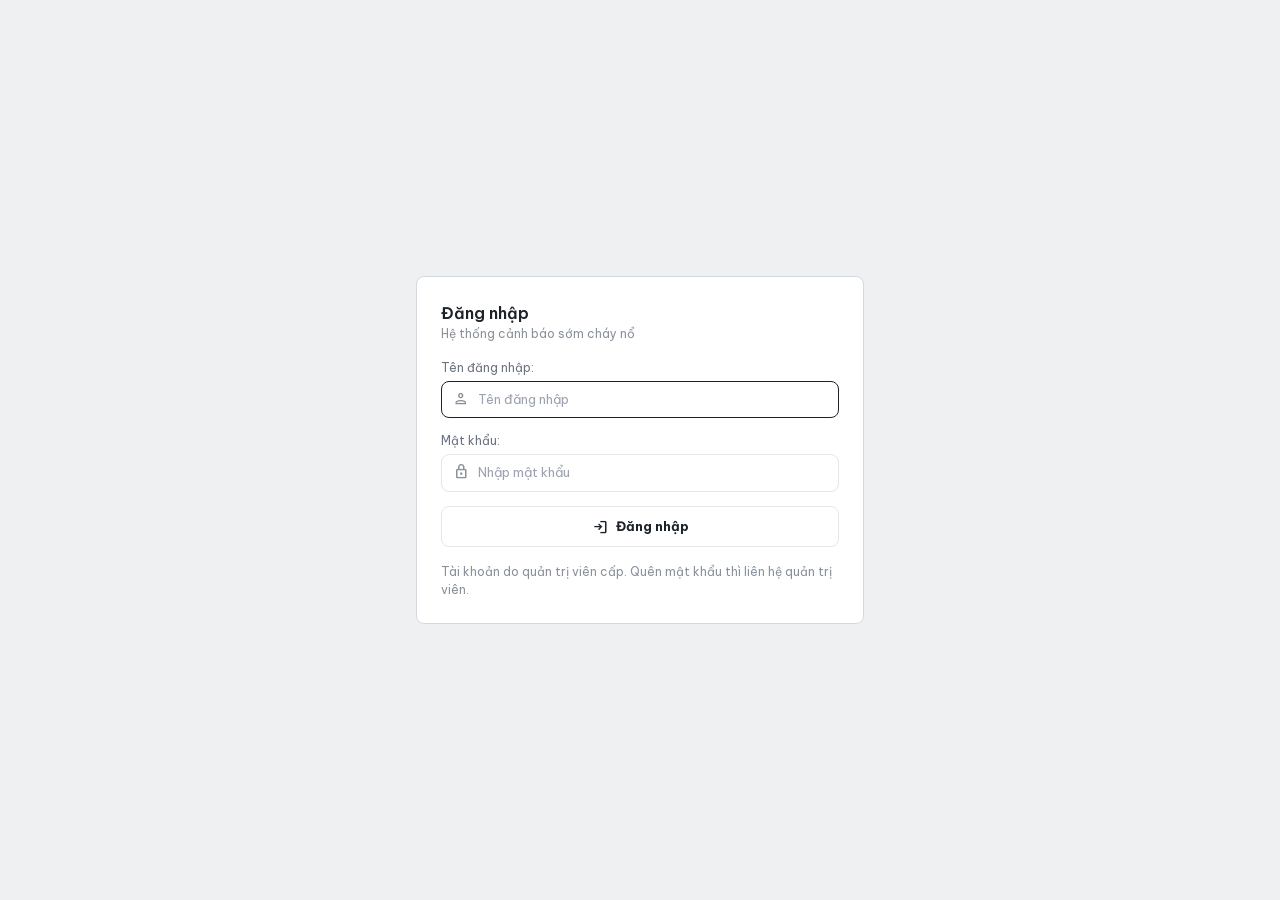
==== commit ba6555bd: "Merge feature/zone-incident vào giao diện mới: khu vực, phiếu sự cố, thống kê, trạng thái trạm, sửa " ====
--- a/apps/web-app/wwwroot/index.html
+++ b/apps/web-app/wwwroot/index.html
@@ -11,229 +11,210 @@
 <body class="bg-[#eef0f2] text-[#1c2229] text-[13px] antialiased min-h-screen">
 
   <!-- đang kiểm tra phiên đăng nhập -->
-  <div id="bootScreen" class="min-h-screen flex items-center justify-center gap-2 text-[#5d6670] text-[13px]">
+  <div id="bootScreen" class="min-h-screen flex items-center justify-center gap-2 text-[#6b7380] text-[13px]">
     <div class="w-5 h-5 border-2 border-[#1c2229] border-t-transparent rounded-full animate-spin"></div>
     <span>Đang kiểm tra phiên đăng nhập...</span>
   </div>
 
   <!-- màn hình đăng nhập -->
   <div id="loginScreen" class="hidden min-h-screen flex items-center justify-center p-4">
-    <div class="bg-[#ffffff] border border-[#c9ced5] rounded-sm w-full max-w-md p-6 flex flex-col gap-4">
+    <div class="bg-[#ffffff] border border-[#d5d9de] rounded-lg w-full max-w-md p-6 flex flex-col gap-4">
       <div class="flex items-center gap-3">
         <div>
-          <h1 class="text-[15px] font-bold text-[#1c2229]">Đăng nhập</h1>
-          <p class="text-[12px] text-[#7b838d]">Hệ thống cảnh báo sớm cháy nổ</p>
+          <h1 class="text-[16px] font-semibold">Đăng nhập</h1>
+          <p class="text-[12px] text-[#8a919b]">Hệ thống cảnh báo sớm cháy nổ</p>
         </div>
       </div>
 
       <form id="loginForm" onsubmit="handleLoginSubmit(event)" class="flex flex-col gap-3.5" autocomplete="on">
-        <div id="loginAlert" class="hidden p-2.5 rounded-sm text-[12px]"></div>
+        <div id="loginAlert" class="hidden p-2.5 rounded-lg text-[12px]"></div>
 
         <div>
-          <label for="loginUsername" class="block text-[12px] text-[#5d6670] mb-1">Tên đăng nhập:</label>
+          <label for="loginUsername" class="block text-[12px] text-[#6b7380] mb-1">Tên đăng nhập:</label>
           <div class="relative">
-            <span class="material-symbols-outlined absolute left-3 top-2.5 text-[16px] text-[#7b838d]">person</span>
-            <input id="loginUsername" type="text" required autocomplete="username" placeholder="Tên đăng nhập" class="w-full bg-[#ffffff] border border-[#d9dde2] focus:border-[#1c2229] rounded-sm pl-9 pr-3 py-2 text-[13px] text-[#1c2229] outline-none transition-all">
+            <span class="material-symbols-outlined absolute left-3 top-2.5 text-[16px] text-[#8a919b]">person</span>
+            <input id="loginUsername" type="text" required autocomplete="username" placeholder="Tên đăng nhập" class="w-full bg-[#ffffff] border border-[#e3e6ea] focus:border-[#1c2229] rounded-lg pl-9 pr-3 py-2 text-[13px] text-[#1c2229] outline-none transition-all">
           </div>
         </div>
 
         <div>
-          <label for="loginPassword" class="block text-[12px] text-[#5d6670] mb-1">Mật khẩu:</label>
+          <label for="loginPassword" class="block text-[12px] text-[#6b7380] mb-1">Mật khẩu:</label>
           <div class="relative">
-            <span class="material-symbols-outlined absolute left-3 top-2.5 text-[16px] text-[#7b838d]">lock</span>
-            <input id="loginPassword" type="password" required autocomplete="current-password" placeholder="Nhập mật khẩu" class="w-full bg-[#ffffff] border border-[#d9dde2] focus:border-[#1c2229] rounded-sm pl-9 pr-3 py-2 text-[13px] text-[#1c2229] outline-none transition-all">
+            <span class="material-symbols-outlined absolute left-3 top-2.5 text-[16px] text-[#8a919b]">lock</span>
+            <input id="loginPassword" type="password" required autocomplete="current-password" placeholder="Nhập mật khẩu" class="w-full bg-[#ffffff] border border-[#e3e6ea] focus:border-[#1c2229] rounded-lg pl-9 pr-3 py-2 text-[13px] text-[#1c2229] outline-none transition-all">
           </div>
         </div>
 
-        <button type="submit" id="btnLoginSubmit" class="w-full py-2.5 bg-[#1c2229] hover:bg-[#3a434d] text-white font-bold rounded-sm text-[13px] transition-all flex items-center justify-center gap-2">
+        <button type="submit" id="btnLoginSubmit" class="w-full py-2.5 bg-white border border-[#e3e6ea] hover:bg-[#eef0f2] text-[#1c2229] rounded-full font-bold rounded-lg text-[13px] transition-all flex items-center justify-center gap-2">
           <span class="material-symbols-outlined text-[16px]">login</span>
           <span>Đăng nhập</span>
         </button>
       </form>
 
-      <p class="text-[12px] text-[#7b838d]">Tài khoản do quản trị viên cấp. Quên mật khẩu thì liên hệ quản trị viên.</p>
+      <p class="text-[12px] text-[#8a919b]">Tài khoản do quản trị viên cấp. Quên mật khẩu thì liên hệ quản trị viên.</p>
     </div>
   </div>
 
   <!-- dashboard -->
-  <div id="appRoot" class="hidden min-h-screen flex flex-col">
-
-  <!-- thanh trên cùng: tên hệ thống, các mục, tài khoản -->
-  <header class="sticky top-0 z-30 bg-white border-b border-[#d9dde2]">
-    <div class="max-w-[1400px] mx-auto px-6 flex flex-wrap items-center gap-x-8">
-      <div class="flex items-center gap-2.5 h-14 shrink-0">
-        <h1 class="text-[15px] font-bold text-[#1c2229]">Hệ thống cảnh báo sớm cháy nổ</h1>
+  <div id="appRoot" class="hidden min-h-screen grid grid-cols-[56px_minmax(0,1fr)]">
+
+  <!-- thanh icon dọc bên trái -->
+  <nav id="tabBar" class="bg-white border-r border-[#e3e6ea] flex flex-col items-center gap-1.5 py-2.5 sticky top-0 h-screen">
+    <button type="button" data-action="tab" data-tab="monitor" title="Giám sát" class="tab-btn w-10 h-10 rounded-[10px] grid place-items-center"><span class="material-symbols-outlined">space_dashboard</span></button>
+    <button type="button" data-action="tab" data-tab="history" title="Lịch sử cảnh báo" class="tab-btn w-10 h-10 rounded-[10px] grid place-items-center"><span class="material-symbols-outlined">history</span></button>
+    <button type="button" data-action="tab" data-tab="manage" title="Trạm và cán bộ" class="tab-btn w-10 h-10 rounded-[10px] grid place-items-center"><span class="material-symbols-outlined">sensors</span></button>
+    <span class="flex-1"></span>
+    <button type="button" data-action="tab" data-tab="history" title="Cảnh báo chưa xác nhận" class="relative w-10 h-10 rounded-[10px] grid place-items-center text-[#6b7380] hover:bg-[#eef0f2]">
+      <span class="material-symbols-outlined">notifications</span>
+      <span id="railBadge" class="hidden absolute top-0.5 right-0 min-w-[17px] h-[17px] px-1 rounded-full bg-[#d0202e] text-white text-[11px] font-bold grid place-items-center">0</span>
+    </button>
+    <!-- tài khoản: bấm vào chữ viết tắt để mở menu -->
+    <details id="headerUserChip" class="relative">
+      <summary class="list-none cursor-pointer w-10 h-10 grid place-items-center">
+        <span id="headerUserAvatar" class="w-8 h-8 rounded-full bg-[#3d4651] text-white grid place-items-center text-[12px] font-bold">?</span>
+      </summary>
+      <div class="absolute left-12 bottom-0 w-56 bg-white border border-[#e3e6ea] rounded-xl shadow-sm py-1.5 z-40 text-[13px]">
+        <div class="px-3 py-1.5 border-b border-[#e3e6ea] mb-1"><div id="headerUserName" class="font-semibold">--</div><div id="headerUserRole" class="text-[#6b7380]">--</div></div>
+        <button type="button" onclick="this.closest('details').open = false; openPasswordModal()" class="w-full text-left px-3 py-1.5 hover:bg-[#eef0f2]">Đổi mật khẩu</button>
+        <button type="button" onclick="logoutUser()" class="w-full text-left px-3 py-1.5 hover:bg-[#eef0f2] text-[#d0202e]">Đăng xuất</button>
       </div>
-
-      <nav id="tabBar" class="flex items-stretch h-14 gap-2 text-[13px]">
-        <button type="button" data-action="tab" data-tab="monitor" class="tab-btn px-2 border-b-2">Giám sát</button>
-        <button type="button" data-action="tab" data-tab="history" class="tab-btn px-2 border-b-2">Lịch sử cảnh báo</button>
-        <button type="button" data-action="tab" data-tab="manage" class="tab-btn px-2 border-b-2">Trạm và cán bộ</button>
-      </nav>
-
-      <div class="ml-auto flex items-center gap-2 h-14">
-
-        <button id="btnSound" onclick="toggleSound()" class="flex items-center gap-1.5 px-2 py-1 rounded-sm border border-[#c9ced5] bg-white hover:bg-[#f4f5f7] text-[#1c2229] text-[13px]" title="Âm thanh báo động khi có cảnh báo mới">
-          <span class="material-symbols-outlined text-[18px]" id="iconSound">volume_up</span>
-          <span id="textSound" class="hidden xl:inline">Âm thanh: Bật</span>
-        </button>
-
-        <button onclick="refreshData()" class="flex items-center px-2 py-1 rounded-sm border border-[#c9ced5] bg-white hover:bg-[#f4f5f7] text-[#1c2229]" title="Làm mới dữ liệu">
-          <span class="material-symbols-outlined text-[18px]">refresh</span>
-        </button>
-
-        <!-- tài khoản: bấm tên để mở menu -->
-        <details id="userMenu" class="relative">
-          <summary id="headerUserChip" class="list-none cursor-pointer flex items-center gap-2 pl-1 pr-2 py-1 rounded-sm hover:bg-[#f4f5f7] text-[13px]">
-            <span class="w-7 h-7 rounded-full bg-[#d9dde2] text-[#1c2229] flex items-center justify-center font-bold text-[13px]" id="headerUserAvatar">?</span>
-            <span class="flex flex-col leading-tight">
-              <span id="headerUserName" class="font-bold text-[#1c2229]">--</span>
-              <span id="headerUserRole" class="text-[12px] text-[#7b838d]">--</span>
-            </span>
-            <span class="material-symbols-outlined text-[18px] text-[#7b838d]">expand_more</span>
-          </summary>
-          <div class="absolute right-0 mt-1 w-44 bg-white border border-[#c9ced5] rounded-sm shadow-sm py-1 z-40 text-[13px]">
-            <button onclick="this.closest('details').open = false; openPasswordModal()" class="w-full text-left px-3 py-1.5 hover:bg-[#f4f5f7] text-[#1c2229]">Đổi mật khẩu</button>
-            <button onclick="logoutUser()" class="w-full text-left px-3 py-1.5 hover:bg-[#f4f5f7] text-[#c62828]">Đăng xuất</button>
-          </div>
-        </details>
-      </div>
-    </div>
+    </details>
+  </nav>
+
+  <div class="min-w-0 flex flex-col">
+  <!-- thanh tiêu đề -->
+  <header class="h-14 flex items-center gap-1 px-6 bg-white border-b border-[#e3e6ea] sticky top-0 z-20">
+    <h1 id="pageTitle" class="text-[20px] font-semibold flex-1">Giám sát</h1>
+    <button type="button" id="btnSound" onclick="toggleSound()" class="w-10 h-10 rounded-full grid place-items-center text-[#1c2229] hover:bg-[#eef0f2]"><span id="iconSound" class="material-symbols-outlined">volume_up</span><span id="textSound" class="hidden">Âm thanh: Bật</span></button>
+    <button type="button" onclick="refreshData()" title="Làm mới dữ liệu" class="w-10 h-10 rounded-full grid place-items-center text-[#1c2229] hover:bg-[#eef0f2]"><span class="material-symbols-outlined">refresh</span></button>
   </header>
 
-  <main class="w-full max-w-[1400px] mx-auto px-6 py-5 flex flex-col gap-5">
+  <!-- chip tóm tắt -->
+  <div class="flex flex-wrap justify-center gap-2 px-6 pt-4">
+    <span id="chipAlarm" class="hidden flex items-center gap-1.5 bg-white border border-[#e3e6ea] rounded-full pl-2.5 pr-3 py-1.5 text-[13px] font-semibold bg-[#fde8e8] border-[#f3b6b6] text-[#d0202e]"><span class="material-symbols-outlined text-[18px]">local_fire_department</span><span id="chipAlarmText"></span></span>
+    <button type="button" id="chipOverdue" data-action="tab" data-tab="monitor" class="hidden flex items-center gap-1.5 border rounded-full pl-2.5 pr-3 py-1.5 text-[13px] font-semibold bg-[#fde8e8] border-[#f3b6b6] text-[#d0202e]"><span class="material-symbols-outlined text-[18px]">alarm</span><span id="chipOverdueText"></span></button>
+    <span id="chipMuted" class="hidden flex items-center gap-1.5 bg-white border border-[#e3e6ea] rounded-full pl-2.5 pr-3 py-1.5 text-[13px] font-semibold text-[#6b7380]"><span class="material-symbols-outlined text-[18px]">notifications_off</span><span id="chipMutedText"></span></span>
+    <button type="button" id="maintChip" data-action="tab" data-tab="manage" class="hidden flex items-center gap-1.5 bg-white border border-[#f0d9a8] rounded-full pl-2.5 pr-3 py-1.5 text-[13px] font-semibold text-[#c27400]"></button>
+    <span class="flex items-center gap-1.5 bg-white border border-[#e3e6ea] rounded-full pl-2.5 pr-3 py-1.5 text-[13px] font-semibold"><span class="material-symbols-outlined text-[18px] text-[#e8730c]">thermostat</span>Cao nhất&nbsp;<span id="kpiMaxTemp">--</span></span>
+    <span class="flex items-center gap-1.5 bg-white border border-[#e3e6ea] rounded-full pl-2.5 pr-3 py-1.5 text-[13px] font-semibold"><span class="material-symbols-outlined text-[18px] text-[#d0202e]">notifications</span><span id="kpiPendingAlerts">--</span>&nbsp;chưa xác nhận</span>
+    <span class="flex items-center gap-1.5 bg-white border border-[#e3e6ea] rounded-full pl-2.5 pr-3 py-1.5 text-[13px] font-semibold"><span class="material-symbols-outlined text-[18px] text-[#6b7380]">sensors</span><span id="kpiActiveDevices">--</span><span id="kpiTotalDevices">/--</span>&nbsp;trạm</span>
+    <span class="flex items-center gap-1.5 bg-white border border-[#e3e6ea] rounded-full pl-2.5 pr-3 py-1.5 text-[13px] font-semibold"><span id="dbStatusBadge">CSDL</span></span>
+    <span class="flex items-center gap-1.5 bg-white border border-[#e3e6ea] rounded-full pl-2.5 pr-3 py-1.5 text-[13px] font-semibold"><span id="mqttStatusBadge">MQTT</span></span>
+    <span class="flex items-center gap-1.5 bg-white border border-[#e3e6ea] rounded-full pl-2.5 pr-3 py-1.5 text-[13px] font-semibold"><span id="camChip">Camera</span></span>
+    <span class="flex items-center gap-1.5 bg-white border border-[#e3e6ea] rounded-full pl-2.5 pr-3 py-1.5 text-[13px] font-semibold"><span class="material-symbols-outlined text-[18px] text-[#6b7380]">schedule</span><span id="headerLiveClock">--:--:--</span></span>
+  </div>
+
+  <main class="w-full flex flex-col">
 
   <!-- báo lỗi CSDL -->
-  <div id="dbErrorBanner" class="hidden p-3 rounded-sm bg-[#fdecea] border border-[#d32f2f] text-[#b3261e] text-[13px]">
+  <div id="dbErrorBanner" class="hidden mx-6 mt-4 p-3 rounded-lg bg-[#fdecea] border border-[#d0202e] text-[#d0202e] text-[13px]">
     <div class="font-bold">Mất kết nối CSDL, số liệu bên dưới có thể đã cũ</div>
     <div id="dbErrorText" class="text-[12px] mt-0.5 break-all"></div>
   </div>
 
-  <!-- trạng thái hệ thống: một dải như màn hình tủ trung tâm báo cháy -->
-  <section id="systemBand" class="border border-[#c9ced5] bg-white rounded-sm flex flex-wrap items-stretch">
-    <div id="systemSafetyBadge" class="flex items-center gap-3 px-4 py-3 min-w-[16rem] text-[#7b838d]">
-      <span class="w-3 h-3 rounded-full bg-[#a0a6b0]"></span>
-      <span class="text-[16px] font-bold tracking-wide">ĐANG TẢI</span>
+
+  <div data-tab-panel="monitor" class="grid grid-cols-1 xl:grid-cols-2 gap-x-7 gap-y-7 px-6 py-5 max-w-[1280px] w-full mx-auto items-start">
+  <div class="flex flex-col gap-7 min-w-0">
+
+  <!-- thẻ báo cháy: chỉ hiện khi có trạm ở mức 1 hoặc 2 -->
+  <div id="alarmBar" class="hidden bg-white border border-[#f3b6b6] rounded-xl p-4 flex flex-col gap-3">
+    <div class="flex items-center gap-3">
+      <span id="alarmIcon" class="w-11 h-11 rounded-full bg-[#d0202e] text-white grid place-items-center shrink-0"><span class="material-symbols-outlined">local_fire_department</span></span>
+      <div class="min-w-0"><b id="alarmWord" class="text-[16px] block">Báo cháy</b><span id="alarmText" class="text-[#6b7380]"></span></div>
     </div>
-    <div class="flex flex-wrap items-center gap-x-6 gap-y-1 px-4 py-3 border-l border-[#d9dde2] text-[13px] text-[#5d6670] flex-1">
-      <span>Trạm trực tuyến <b id="kpiActiveDevices" class="text-[#1c2229]">--</b><span id="kpiTotalDevices">/--</span></span>
-      <span>Chưa xác nhận <b id="kpiPendingAlerts" class="text-[#1c2229]">--</b></span>
-      <span id="dbStatusBadge" class="flex items-center gap-1.5"><span class="w-2 h-2 rounded-full bg-[#a0a6b0]"></span>CSDL</span>
-      <span id="mqttStatusBadge" class="flex items-center gap-1.5"><span class="w-2 h-2 rounded-full bg-[#a0a6b0]"></span>MQTT</span>
-      <span id="camChip" class="flex items-center gap-1.5"><span class="w-2 h-2 rounded-full bg-[#a0a6b0]"></span>Camera</span>
-      <span id="headerLiveClock" class="ml-auto text-[#7b838d]">--:--:--</span>
-    </div>
-  </section>
-
-  <div data-tab-panel="monitor" class="flex flex-col gap-5">
-
-  <!-- danh sách trạm: mỗi trạm một dòng, đèn bên trái theo mức cảnh báo -->
-  <section class="bg-white border border-[#d9dde2] rounded-sm p-4 flex flex-col gap-4">
-    <div class="-mx-4 -mt-4 px-4 py-3 border-b border-[#d9dde2] flex items-center justify-between gap-3 flex-wrap">
-      <h2 class="text-[15px] font-bold text-[#1c2229]">Trạm giám sát</h2>
-      <span class="text-[12px] text-[#5d6670]">Số đo mới nhất của từng trạm</span>
-    </div>
-    <div class="overflow-x-auto -mx-4 -mb-4">
-      <table class="w-full text-left text-[13px]">
-        <thead class="bg-[#f6f7f8] border-b border-[#d9dde2]">
-          <tr class="text-[#5d6670]">
-            <th class="py-2 px-3 w-8"></th>
-            <th class="py-2 px-3 font-semibold">Trạm</th>
-            <th class="py-2 px-3 font-semibold">Khu vực</th>
-            <th class="py-2 px-3 font-semibold text-right">Nhiệt độ</th>
-            <th class="py-2 px-3 font-semibold text-right">Độ ẩm</th>
-            <th class="py-2 px-3 font-semibold">Khói (MQ-2)</th>
-            <th class="py-2 px-3 font-semibold">Camera AI</th>
-            <th class="py-2 px-3 font-semibold">Mức</th>
-            <th class="py-2 px-3 font-semibold">Cập nhật</th>
-          </tr>
-        </thead>
-        <tbody id="devicesContainer" class="divide-y divide-[#e6e9ec]">
-          <tr><td colspan="9" class="py-6 text-center text-[#5d6670]">Đang tải danh sách trạm...</td></tr>
-        </tbody>
-      </table>
-    </div>
-  </section>
-
-  <!-- camera Pi & biểu đồ -->
-  <section class="grid grid-cols-1 lg:grid-cols-12 gap-4">
+    <div class="flex gap-2"><button type="button" id="btnAckAll" onclick="ackAllPending()" class="rounded-full bg-[#d0202e] text-white font-semibold px-4 py-2">Xác nhận các cảnh báo</button></div>
+  </div>
+
+  <!-- các khu vực: mỗi trạm một nhóm ô cảm biến -->
+  <div id="devicesContainer" class="flex flex-col gap-7">
+    <p class="text-[#6b7380]">Đang tải danh sách trạm...</p>
+  </div>
 
     <!-- camera: chỉ hiển thị luồng MJPEG của Pi, khung lửa/khói do Pi (YOLOv11n) vẽ sẵn trong ảnh -->
-    <div id="cameraCard" class="lg:col-span-5 bg-white border border-[#d9dde2] rounded-sm p-4 flex flex-col gap-4 transition-all duration-300">
-      <div class="-mx-4 -mt-4 px-4 py-3 border-b border-[#d9dde2] flex items-center justify-between gap-3 flex-wrap">
-      <h2 class="text-[15px] font-bold text-[#1c2229]">Camera Pi</h2>
-        <div id="camStatusBadge" class="flex items-center gap-1.5 px-2 py-0.5 rounded-sm text-[12px] font-bold bg-[#f4f5f7] text-[#7b838d] border border-[#c9ced5]">
+    <div id="cameraCard" class="bg-white border border-[#e3e6ea] rounded-xl p-4 flex flex-col gap-3 min-w-0 transition-all duration-300">
+      <div class="flex items-center justify-between gap-3 flex-wrap">
+      <h2 class="text-[16px] font-semibold">Camera Pi</h2>
+        <div id="camStatusBadge" class="flex items-center gap-1.5 px-2 py-0.5 rounded-lg text-[12px] font-bold bg-[#eef0f2] text-[#8a919b] border border-[#d5d9de]">
           <span class="w-1.5 h-1.5 rounded-full bg-[#a0a6b0]"></span>
           <span>Chưa kết nối</span>
         </div>
       </div>
 
-      <div id="cameraViewport" class="relative aspect-video w-full bg-[#f6f7f8] rounded-sm overflow-hidden border border-[#d9dde2] flex items-center justify-center transition-all duration-300">
+      <div id="cameraViewport" class="relative aspect-video w-full bg-[#f7f8fa] rounded-lg overflow-hidden border border-[#e3e6ea] flex items-center justify-center transition-all duration-300">
         <!-- Ảnh MJPEG từ Raspberry Pi (http://<IP-Pi>:5000/video_feed) -->
         <img id="cameraImgStream" class="absolute inset-0 w-full h-full object-contain hidden" alt="Luồng camera Raspberry Pi">
 
         <!-- Chưa kết nối camera -->
         <div id="cameraPlaceholder" class="flex flex-col items-center justify-center text-center p-4 gap-2 z-10">
-          <div class="w-12 h-12 rounded-full bg-[#f4f5f7] border border-[#c9ced5] flex items-center justify-center text-[#7b838d]">
+          <div class="w-12 h-12 rounded-full bg-[#eef0f2] border border-[#d5d9de] flex items-center justify-center text-[#8a919b]">
             <span class="material-symbols-outlined text-[22px]">videocam_off</span>
           </div>
-          <span id="cameraPlaceholderText" class="text-[13px] text-[#5d6670]">Chưa kết nối camera Pi</span>
-          <span class="text-[12px] text-[#7b838d]">Bấm "Kết nối camera Pi" bên dưới (cổng 5000, đường dẫn /video_feed)</span>
+          <span id="cameraPlaceholderText" class="text-[13px] text-[#6b7380]">Chưa kết nối camera Pi</span>
+          <span class="text-[12px] text-[#8a919b]">Bấm "Kết nối camera Pi" bên dưới (cổng 5000, đường dẫn /video_feed)</span>
         </div>
 
         <!-- Mất tín hiệu camera -->
         <div id="cameraLostOverlay" class="hidden absolute inset-0 z-20 bg-white/90 flex flex-col items-center justify-center text-center p-4 gap-1.5">
-          <span class="material-symbols-outlined text-[22px] text-[#c62828]">signal_disconnected</span>
-          <span class="text-[13px] font-bold text-[#b3261e]">Mất tín hiệu camera</span>
-          <span id="cameraLostReason" class="text-[12px] text-[#5d6670]"></span>
-          <span class="text-[12px] text-[#7b838d]">Tự thử kết nối lại mỗi 5 giây</span>
+          <span class="material-symbols-outlined text-[22px] text-[#d0202e]">signal_disconnected</span>
+          <span class="text-[13px] font-bold text-[#d0202e]">Mất tín hiệu camera</span>
+          <span id="cameraLostReason" class="text-[12px] text-[#6b7380]"></span>
+          <span class="text-[12px] text-[#8a919b]">Tự thử kết nối lại mỗi 5 giây</span>
         </div>
 
         <!-- Nhãn góc trên: nguồn luồng + model, FPS đo thật tại trình duyệt -->
         <div class="absolute top-2 left-2 z-30 flex items-center gap-1.5">
-          <span id="camSourceLabel" class="hidden text-[12px] px-2 py-0.5 rounded-sm bg-black/70 text-white border border-white/10"></span>
-          <span class="text-[12px] px-2 py-0.5 rounded-sm bg-black/70 text-white border border-white/10">
+          <span id="camSourceLabel" class="hidden text-[12px] px-2 py-0.5 rounded-lg bg-black/70 text-white border border-white/10"></span>
+          <span class="text-[12px] px-2 py-0.5 rounded-lg bg-black/70 text-white border border-white/10">
             AI trên Pi: YOLOv11n
           </span>
         </div>
         <div class="absolute top-2 right-2 z-30 flex items-center gap-1.5">
-          <span id="camFpsBadge" class="hidden text-[12px] px-2 py-0.5 rounded-sm bg-black/70 text-white border border-white/10" title="Số khung hình mới nhận được mỗi giây tại trình duyệt"></span>
+          <span id="camFpsBadge" class="hidden text-[12px] px-2 py-0.5 rounded-lg bg-black/70 text-white border border-white/10" title="Số khung hình mới nhận được mỗi giây tại trình duyệt"></span>
         </div>
       </div>
 
       <!-- Trạng thái thật do Pi báo về (MQTT) và kết quả AI gần nhất trong CSDL -->
       <div class="flex flex-col gap-1 text-[12px]">
-        <div id="piCameraStatus" class="text-[#7b838d]">Camera Pi: chưa có báo cáo trạng thái qua MQTT</div>
-        <div id="aiStatusLine" class="text-[#7b838d]">AI trên Pi: đang tải...</div>
+        <div id="piCameraStatus" class="text-[#8a919b]">Camera Pi: chưa có báo cáo trạng thái qua MQTT</div>
+        <div id="aiStatusLine" class="text-[#8a919b]">AI trên Pi: đang tải...</div>
       </div>
 
       <!-- Thanh điều khiển Camera -->
-      <div class="flex items-center justify-between gap-2 flex-wrap pt-1 border-t border-[#d9dde2]">
+      <div class="flex items-center justify-between gap-2 flex-wrap pt-1 border-t border-[#e3e6ea]">
         <div class="flex items-center gap-1.5">
-          <button onclick="connectIpCamera()" class="px-2.5 py-1.5 rounded-sm bg-[#f4f5f7] hover:bg-[#e8ebee] border border-[#c9ced5] text-[12px] text-[#1c2229] flex items-center gap-1.5 transition-all">
-            <span class="material-symbols-outlined text-[16px] text-[#9a5b00]">settings_ethernet</span>
+          <button onclick="connectIpCamera()" class="px-2.5 py-1.5 rounded-lg bg-[#eef0f2] hover:bg-[#e8ebee] border border-[#d5d9de] text-[12px] text-[#1c2229] flex items-center gap-1.5 transition-all">
+            <span class="material-symbols-outlined text-[16px] text-[#c27400]">settings_ethernet</span>
             <span>Kết nối camera Pi</span>
           </button>
-          <button id="btnCameraStop" onclick="stopCamera(true)" class="hidden px-2.5 py-1.5 rounded-sm bg-[#f4f5f7] hover:bg-[#e8ebee] border border-[#c9ced5] text-[12px] text-[#1c2229] flex items-center gap-1.5 transition-all">
-            <span class="material-symbols-outlined text-[16px] text-[#7b838d]">stop_circle</span>
+          <button id="btnCameraStop" onclick="stopCamera(true)" class="hidden px-2.5 py-1.5 rounded-lg bg-[#eef0f2] hover:bg-[#e8ebee] border border-[#d5d9de] text-[12px] text-[#1c2229] flex items-center gap-1.5 transition-all">
+            <span class="material-symbols-outlined text-[16px] text-[#8a919b]">stop_circle</span>
             <span>Ngắt</span>
           </button>
         </div>
-        <button onclick="captureSnapshot()" class="p-1.5 rounded-sm bg-[#f4f5f7] hover:bg-[#e8ebee] border border-[#c9ced5] text-[#1c2229] transition-all" title="Lưu ảnh khung hình hiện tại">
+        <button onclick="captureSnapshot()" class="p-1.5 rounded-lg bg-[#eef0f2] hover:bg-[#e8ebee] border border-[#d5d9de] text-[#1c2229] transition-all" title="Lưu ảnh khung hình hiện tại">
           <span class="material-symbols-outlined text-[16px]">photo_camera</span>
         </button>
       </div>
     </div>
+  </div>
+
+  <div class="flex flex-col gap-7 min-w-0">
+  <!-- cảnh báo -->
+  <section class="flex flex-col gap-2.5">
+    <h2 class="flex items-center gap-2 text-[16px] font-semibold"><span class="material-symbols-outlined text-[#6b7380]">notifications</span>Cảnh báo gần đây <span id="alertsCount" class="ml-auto text-[13px] font-medium text-[#6b7380]"></span></h2>
+    <div id="alertsTableBody" class="flex flex-col gap-2"><p class="text-[#6b7380]">Đang tải...</p></div>
+    <button type="button" data-action="tab" data-tab="history" class="self-start text-[#2f7fb8] font-semibold text-[13px]">Xem lịch sử cảnh báo</button>
+  </section>
 
     <!-- biểu đồ nhiệt độ / độ ẩm -->
-    <section class="lg:col-span-7 bg-white border border-[#d9dde2] rounded-sm p-4 flex flex-col gap-4">
-      <div class="-mx-4 -mt-4 px-4 py-3 border-b border-[#d9dde2] flex items-center justify-between gap-3 flex-wrap">
-        <h2 class="text-[15px] font-bold text-[#1c2229]">Nhiệt độ, độ ẩm</h2>
+    <section class="bg-white border border-[#e3e6ea] rounded-xl p-4 flex flex-col gap-3 min-w-0">
+      <div class="flex items-center justify-between gap-3 flex-wrap">
+        <h2 class="text-[16px] font-semibold">Nhiệt độ, độ ẩm</h2>
         <div class="flex items-center gap-2 flex-wrap">
-          <label class="text-[12px] text-[#5d6670]" for="envDeviceSelect">Trạm</label>
-          <select id="envDeviceSelect" class="bg-[#f4f5f7] border border-[#c9ced5] rounded-sm px-2.5 py-1.5 text-[13px] text-[#1c2229] focus:outline-none focus:border-[#1c2229]"></select>
-          <label class="text-[12px] text-[#5d6670]" for="envSpanSelect">Khoảng</label>
-          <select id="envSpanSelect" class="bg-[#f4f5f7] border border-[#c9ced5] rounded-sm px-2.5 py-1.5 text-[13px] text-[#1c2229] focus:outline-none focus:border-[#1c2229]">
+          <label class="text-[12px] text-[#6b7380]" for="envDeviceSelect">Trạm</label>
+          <select id="envDeviceSelect" class="bg-[#eef0f2] border border-[#d5d9de] rounded-lg px-2.5 py-1.5 text-[13px] text-[#1c2229] focus:outline-none focus:border-[#1c2229]"></select>
+          <label class="text-[12px] text-[#6b7380]" for="envSpanSelect">Khoảng</label>
+          <select id="envSpanSelect" class="bg-[#eef0f2] border border-[#d5d9de] rounded-lg px-2.5 py-1.5 text-[13px] text-[#1c2229] focus:outline-none focus:border-[#1c2229]">
             <option value="30">30 phút</option>
             <option value="60" selected>1 giờ</option>
             <option value="180">3 giờ</option>
@@ -242,61 +223,66 @@
           </select>
         </div>
       </div>
-      <div class="flex items-center gap-4 flex-wrap text-[12px] text-[#5d6670]">
+      <div class="flex items-center gap-4 flex-wrap text-[12px] text-[#6b7380]">
         <span class="flex items-center gap-1.5"><span class="w-4 h-0.5 bg-[#e67e22] inline-block"></span>Nhiệt độ (°C, trục trái)</span>
         <span class="flex items-center gap-1.5"><span class="w-4 h-0.5 bg-[#3d7ea6] inline-block"></span>Độ ẩm (%, trục phải)</span>
-        <span class="flex items-center gap-1.5"><span class="w-4 border-t-2 border-dashed border-[#d32f2f] inline-block"></span>Ngưỡng nguy hiểm 45 °C</span>
+        <span class="flex items-center gap-1.5"><span class="w-4 border-t-2 border-dashed border-[#d0202e] inline-block"></span>Ngưỡng nguy hiểm 45 °C</span>
       </div>
-      <div class="relative w-full flex-1 min-h-[16rem] bg-[#f6f7f8] rounded-sm border border-[#d9dde2]">
+      <div class="relative w-full flex-1 min-h-[16rem] bg-[#f7f8fa] rounded-lg border border-[#e3e6ea]">
         <canvas id="envChart" class="absolute inset-0 w-full h-full"></canvas>
-        <div id="envChartEmpty" class="absolute inset-0 flex items-center justify-center text-[13px] text-[#7b838d]">Đang tải số đo...</div>
+        <div id="envChartEmpty" class="absolute inset-0 flex items-center justify-center text-[13px] text-[#8a919b]">Đang tải số đo...</div>
       </div>
-      <div id="envChartInfo" class="text-[12px] text-[#7b838d]">—</div>
+      <div id="envChartInfo" class="text-[12px] text-[#8a919b]">—</div>
     </section>
-  </section>
-
-
-  <!-- bảng cảnh báo sự cố -->
-  <section class="bg-white border border-[#d9dde2] rounded-sm p-4 flex flex-col gap-4">
-    <div class="-mx-4 -mt-4 px-4 py-3 border-b border-[#d9dde2] flex items-center justify-between gap-3 flex-wrap">
-      <h2 class="text-[15px] font-bold text-[#1c2229]">Cảnh báo gần đây</h2>
-      <span class="text-[12px] text-[#5d6670]">20 cảnh báo mới nhất, mức do Pi đánh giá</span>
+  </div>
+
+  <!-- sơ đồ mặt bằng: ảnh của khu vực, chấm trạm tô màu theo mức -->
+  <section class="bg-white border border-[#e3e6ea] rounded-xl p-4 flex flex-col gap-3 min-w-0 xl:col-span-2">
+    <div class="flex items-center justify-between gap-3 flex-wrap">
+      <h2 class="text-[16px] font-semibold">Sơ đồ mặt bằng</h2>
+      <div class="flex items-center gap-2 flex-wrap text-[13px]">
+        <label class="flex items-center gap-1.5 text-[#6b7380]">Khu vực
+          <select id="fpZone" onchange="fpSelectZone(this.value, true)" class="bg-[#eef0f2] border border-[#d5d9de] rounded-lg px-3 py-2 text-[13px] text-[#1c2229] focus:outline-none focus:border-[#1c2229] py-1.5"></select>
+        </label>
+        <span class="admin-only hidden flex items-center gap-2">
+          <label class="px-3 py-1.5 rounded-lg bg-white hover:bg-[#eef0f2] border border-[#d5d9de] text-[#1c2229] text-[13px] transition-all cursor-pointer">Tải ảnh sơ đồ
+            <input id="fpFile" type="file" accept="image/png,image/jpeg,image/webp" class="hidden" onchange="fpUpload(this)">
+          </label>
+          <button type="button" id="fpRemove" onclick="fpDeletePlan()" class="px-3 py-1.5 rounded-lg bg-white hover:bg-[#eef0f2] border border-[#d5d9de] text-[#1c2229] text-[13px] transition-all text-[#d0202e]">Xoá sơ đồ</button>
+        </span>
+      </div>
     </div>
-
-    <div class="overflow-x-auto -mx-4 -mb-4">
-      <table class="w-full text-left text-[13px]">
-        <thead>
-          <tr class="text-[#5d6670] border-b border-[#d9dde2] bg-[#f6f7f8]">
-            <th class="py-2 px-3 font-semibold">Mã</th>
-            <th class="py-2 px-3 font-semibold">Thời gian</th>
-            <th class="py-2 px-3 font-semibold">Trạm, khu vực</th>
-            <th class="py-2 px-3 font-semibold">Sự cố</th>
-            <th class="py-2 px-3 font-semibold">Ảnh</th>
-            <th class="py-2 px-3 font-semibold">Xử lý</th>
-            <th class="py-2 px-3"></th>
-          </tr>
-        </thead>
-        <tbody id="alertsTableBody" class="divide-y divide-[#d9dde2]">
-          <tr>
-            <td colspan="7" class="py-6 text-center text-[#5d6670]">Đang tải dữ liệu cảnh báo...</td>
-          </tr>
-        </tbody>
-      </table>
+    <div id="fpPlaceBar" class="hidden flex items-center gap-2 flex-wrap text-[13px] text-[#6b7380]">
+      <span>Đặt vị trí trạm:</span>
+      <select id="fpPlaceDevice" onchange="fpSetPlacing(this.value)" class="bg-[#eef0f2] border border-[#d5d9de] rounded-lg px-3 py-2 text-[13px] text-[#1c2229] focus:outline-none focus:border-[#1c2229] py-1.5"></select>
+      <span id="fpPlaceHint" class="text-[12px] text-[#8a919b]">Chọn trạm rồi bấm vào chỗ đặt trạm trên ảnh.</span>
+    </div>
+    <div id="fpEmpty" class="py-8 text-center text-[13px] text-[#6b7380] border border-dashed border-[#d5d9de] rounded-lg">Khu vực này chưa có ảnh sơ đồ.</div>
+    <div id="fpWrap" class="hidden relative w-full max-w-4xl mx-auto border border-[#e3e6ea] rounded-lg overflow-hidden select-none">
+      <img id="fpImg" alt="Sơ đồ mặt bằng khu vực" class="block w-full h-auto" draggable="false">
+      <div id="fpDots" class="absolute inset-0"></div>
+    </div>
+    <div id="fpLegend" class="flex flex-wrap items-center gap-x-4 gap-y-1 text-[12px] text-[#6b7380]">
+      <span class="flex items-center gap-1.5"><span class="w-2.5 h-2.5 rounded-full bg-[#2f8f4e]"></span>Bình thường</span>
+      <span class="flex items-center gap-1.5"><span class="w-2.5 h-2.5 rounded-full bg-[#e8a317]"></span>Cảnh báo sớm</span>
+      <span class="flex items-center gap-1.5"><span class="w-2.5 h-2.5 rounded-full bg-[#d0202e]"></span>Báo cháy</span>
+      <span class="flex items-center gap-1.5"><span class="w-2.5 h-2.5 rounded-full bg-[#6b7380]"></span>Mất kết nối</span>
+      <span class="flex items-center gap-1.5"><span class="w-2.5 h-2.5 rounded-full bg-[#d5d9de]"></span>Tắt báo động</span>
+      <span id="fpUnplaced" class="ml-auto"></span>
     </div>
   </section>
 
-
   <!-- nhật ký đo môi trường -->
-  <section class="bg-white border border-[#d9dde2] rounded-sm p-4 flex flex-col gap-4">
-    <div class="-mx-4 -mt-4 px-4 py-3 border-b border-[#d9dde2] flex items-center justify-between gap-3 flex-wrap">
-      <h2 class="text-[15px] font-bold text-[#1c2229]">Số đo gần nhất</h2>
-      <span class="text-[12px] text-[#5d6670]">20 lượt ghi gần nhất từ DHT11, MQ-2 và AI trên Pi</span>
+  <section class="bg-white border border-[#e3e6ea] rounded-xl p-4 flex flex-col gap-3 min-w-0 xl:col-span-2">
+    <div class="flex items-center justify-between gap-3 flex-wrap">
+      <h2 class="text-[16px] font-semibold">Số đo gần nhất</h2>
+      <span class="text-[12px] text-[#6b7380]">20 lượt ghi gần nhất từ DHT11, MQ-2 và AI trên Pi</span>
     </div>
 
-    <div class="overflow-x-auto -mx-4 -mb-4 max-h-80">
+    <div class="overflow-x-auto max-h-80">
       <table class="w-full text-left text-[13px]">
-        <thead class="sticky top-0 bg-[#f6f7f8] border-b border-[#d9dde2] z-10">
-          <tr class="text-[#5d6670]">
+        <thead class="sticky top-0 bg-white border-b border-[#e3e6ea] z-10">
+          <tr class="text-[#6b7380]">
             <th class="py-2.5 px-3">Mã</th>
             <th class="py-2.5 px-3">Thiết bị</th>
             <th class="py-2.5 px-3">Nhiệt độ</th>
@@ -308,9 +294,9 @@
             <th class="py-2.5 px-3">Thời gian ghi</th>
           </tr>
         </thead>
-        <tbody id="logsTableBody" class="divide-y divide-[#d9dde2]">
+        <tbody id="logsTableBody" class="divide-y divide-[#e3e6ea]">
           <tr>
-            <td colspan="9" class="py-6 text-center text-[#5d6670]">Đang tải dữ liệu môi trường...</td>
+            <td colspan="9" class="py-6 text-center text-[#6b7380]">Đang tải dữ liệu môi trường...</td>
           </tr>
         </tbody>
       </table>
@@ -319,24 +305,24 @@
 
   </div>
 
-  <div data-tab-panel="history" class="hidden flex flex-col gap-5">
+  <div data-tab-panel="history" class="hidden px-6 py-5 flex flex-col gap-7 max-w-[1280px] w-full mx-auto">
 
   <!-- tra cứu lịch sử cảnh báo & thống kê -->
-  <section class="bg-white border border-[#d9dde2] rounded-sm p-4 flex flex-col gap-4">
-    <div class="-mx-4 -mt-4 px-4 py-3 border-b border-[#d9dde2] flex items-center justify-between gap-3 flex-wrap">
-      <h2 class="text-[15px] font-bold text-[#1c2229]">Lịch sử cảnh báo</h2>
-      <span id="histInfo" class="text-[12px] text-[#5d6670]">Mặc định 7 ngày gần nhất</span>
+  <section class="bg-white border border-[#e3e6ea] rounded-xl p-4 flex flex-col gap-3 min-w-0">
+    <div class="flex items-center justify-between gap-3 flex-wrap">
+      <h2 class="text-[16px] font-semibold">Lịch sử cảnh báo</h2>
+      <span id="histInfo" class="text-[12px] text-[#6b7380]">Mặc định 7 ngày gần nhất</span>
     </div>
 
     <form id="historyForm" onsubmit="handleHistorySubmit(event)" class="grid grid-cols-2 md:grid-cols-3 lg:grid-cols-6 gap-2.5 items-end text-[12px]">
-      <label class="flex flex-col gap-1 text-[#5d6670]">Từ ngày
-        <input id="histFrom" type="date" class="bg-[#f4f5f7] border border-[#c9ced5] rounded-sm px-2.5 py-1.5 text-[13px] text-[#1c2229] focus:outline-none focus:border-[#1c2229]">
+      <label class="flex flex-col gap-1 text-[#6b7380]">Từ ngày
+        <input id="histFrom" type="date" class="bg-[#eef0f2] border border-[#d5d9de] rounded-lg px-2.5 py-1.5 text-[13px] text-[#1c2229] focus:outline-none focus:border-[#1c2229]">
       </label>
-      <label class="flex flex-col gap-1 text-[#5d6670]">Đến ngày
-        <input id="histTo" type="date" class="bg-[#f4f5f7] border border-[#c9ced5] rounded-sm px-2.5 py-1.5 text-[13px] text-[#1c2229] focus:outline-none focus:border-[#1c2229]">
+      <label class="flex flex-col gap-1 text-[#6b7380]">Đến ngày
+        <input id="histTo" type="date" class="bg-[#eef0f2] border border-[#d5d9de] rounded-lg px-2.5 py-1.5 text-[13px] text-[#1c2229] focus:outline-none focus:border-[#1c2229]">
       </label>
-      <label class="flex flex-col gap-1 text-[#5d6670]">Loại cảnh báo
-        <select id="histType" class="bg-[#f4f5f7] border border-[#c9ced5] rounded-sm px-2.5 py-1.5 text-[13px] text-[#1c2229] focus:outline-none focus:border-[#1c2229]">
+      <label class="flex flex-col gap-1 text-[#6b7380]">Loại cảnh báo
+        <select id="histType" class="bg-[#eef0f2] border border-[#d5d9de] rounded-lg px-2.5 py-1.5 text-[13px] text-[#1c2229] focus:outline-none focus:border-[#1c2229]">
           <option value="">Tất cả</option>
           <option value="Fire">Lửa</option>
           <option value="Smoke">Khói</option>
@@ -344,59 +330,59 @@
           <option value="HighGas">Khí gas cao</option>
         </select>
       </label>
-      <label class="flex flex-col gap-1 text-[#5d6670]">Mức độ
-        <select id="histSeverity" class="bg-[#f4f5f7] border border-[#c9ced5] rounded-sm px-2.5 py-1.5 text-[13px] text-[#1c2229] focus:outline-none focus:border-[#1c2229]">
+      <label class="flex flex-col gap-1 text-[#6b7380]">Mức độ
+        <select id="histSeverity" class="bg-[#eef0f2] border border-[#d5d9de] rounded-lg px-2.5 py-1.5 text-[13px] text-[#1c2229] focus:outline-none focus:border-[#1c2229]">
           <option value="">Tất cả</option>
           <option value="High">Mức 2 – Khẩn cấp</option>
           <option value="Medium">Mức 1 – Cảnh báo sớm</option>
           <option value="Low">Thấp</option>
         </select>
       </label>
-      <label class="flex flex-col gap-1 text-[#5d6670]">Trạng thái
-        <select id="histStatus" class="bg-[#f4f5f7] border border-[#c9ced5] rounded-sm px-2.5 py-1.5 text-[13px] text-[#1c2229] focus:outline-none focus:border-[#1c2229]">
+      <label class="flex flex-col gap-1 text-[#6b7380]">Trạng thái
+        <select id="histStatus" class="bg-[#eef0f2] border border-[#d5d9de] rounded-lg px-2.5 py-1.5 text-[13px] text-[#1c2229] focus:outline-none focus:border-[#1c2229]">
           <option value="">Tất cả</option>
           <option value="pending">Chưa xử lý</option>
           <option value="done">Đã xác nhận</option>
         </select>
       </label>
       <div class="flex items-center gap-2">
-        <button id="btnHistSubmit" type="submit" class="flex-1 flex items-center justify-center gap-1 px-3 py-1.5 rounded-sm bg-[#1c2229] hover:bg-[#3a434d] text-white font-bold transition-all">
+        <button id="btnHistSubmit" type="submit" class="flex-1 flex items-center justify-center gap-1 px-3 py-1.5 rounded-lg bg-white border border-[#e3e6ea] hover:bg-[#eef0f2] text-[#1c2229] rounded-full font-bold transition-all">
           <span class="material-symbols-outlined text-[16px]">filter_alt</span>Lọc
         </button>
-        <button id="btnHistCsv" type="button" onclick="exportHistoryCsv()" disabled class="flex-1 flex items-center justify-center gap-1 px-3 py-1.5 rounded-sm bg-[#f4f5f7] hover:bg-[#e8ebee] border border-[#c9ced5] text-[#1c2229] transition-all disabled:opacity-40">
+        <button id="btnHistCsv" type="button" onclick="exportHistoryCsv()" disabled class="flex-1 flex items-center justify-center gap-1 px-3 py-1.5 rounded-lg bg-[#eef0f2] hover:bg-[#e8ebee] border border-[#d5d9de] text-[#1c2229] transition-all disabled:opacity-40">
           <span class="material-symbols-outlined text-[16px]">download</span>Xuất CSV
         </button>
       </div>
     </form>
 
     <div class="grid grid-cols-2 md:grid-cols-5 gap-2.5">
-      <div class="py-1 pr-4 border-r border-[#d9dde2] last:border-r-0"><div class="text-[12px] text-[#5d6670]">Kết quả lọc</div><div id="histCountTotal" class="text-[22px] font-bold text-[#1c2229]">--</div></div>
-      <div class="py-1 pr-4 border-r border-[#d9dde2] last:border-r-0"><div class="text-[12px] text-[#5d6670]">Lửa</div><div id="histCountFire" class="text-[22px] font-bold text-[#c62828]">--</div></div>
-      <div class="py-1 pr-4 border-r border-[#d9dde2] last:border-r-0"><div class="text-[12px] text-[#5d6670]">Khói</div><div id="histCountSmoke" class="text-[22px] font-bold text-[#9a5b00]">--</div></div>
-      <div class="py-1 pr-4 border-r border-[#d9dde2] last:border-r-0"><div class="text-[12px] text-[#5d6670]">Nhiệt độ cao</div><div id="histCountTemp" class="text-[22px] font-bold text-[#7b4fc4]">--</div></div>
-      <div class="py-1 pr-4 border-r border-[#d9dde2] last:border-r-0"><div class="text-[12px] text-[#5d6670]">Chưa xử lý</div><div id="histCountPending" class="text-[22px] font-bold text-[#c62828]">--</div></div>
+      <div class="py-1 pr-4 border-r border-[#e3e6ea] last:border-r-0"><div class="text-[12px] text-[#6b7380]">Kết quả lọc</div><div id="histCountTotal" class="text-[22px] font-bold text-[#1c2229]">--</div></div>
+      <div class="py-1 pr-4 border-r border-[#e3e6ea] last:border-r-0"><div class="text-[12px] text-[#6b7380]">Lửa</div><div id="histCountFire" class="text-[22px] font-bold text-[#d0202e]">--</div></div>
+      <div class="py-1 pr-4 border-r border-[#e3e6ea] last:border-r-0"><div class="text-[12px] text-[#6b7380]">Khói</div><div id="histCountSmoke" class="text-[22px] font-bold text-[#c27400]">--</div></div>
+      <div class="py-1 pr-4 border-r border-[#e3e6ea] last:border-r-0"><div class="text-[12px] text-[#6b7380]">Nhiệt độ cao</div><div id="histCountTemp" class="text-[22px] font-bold text-[#7b4fc4]">--</div></div>
+      <div class="py-1 pr-4 border-r border-[#e3e6ea] last:border-r-0"><div class="text-[12px] text-[#6b7380]">Chưa xử lý</div><div id="histCountPending" class="text-[22px] font-bold text-[#d0202e]">--</div></div>
     </div>
 
     <div class="flex flex-col gap-2">
-      <div class="flex items-center justify-between gap-2 flex-wrap text-[12px] text-[#5d6670]">
+      <div class="flex items-center justify-between gap-2 flex-wrap text-[12px] text-[#6b7380]">
         <span>Số cảnh báo mỗi ngày (mọi loại, trong khoảng ngày đã chọn)</span>
         <span class="flex items-center gap-3 flex-wrap">
-          <span class="flex items-center gap-1"><span class="w-2.5 h-2.5 rounded-sm bg-[#d32f2f] inline-block"></span>Lửa</span>
-          <span class="flex items-center gap-1"><span class="w-2.5 h-2.5 rounded-sm bg-[#e67e22] inline-block"></span>Khói</span>
-          <span class="flex items-center gap-1"><span class="w-2.5 h-2.5 rounded-sm bg-[#9b72d6] inline-block"></span>Nhiệt độ cao</span>
-          <span class="flex items-center gap-1"><span class="w-2.5 h-2.5 rounded-sm bg-[#a0a6b0] inline-block"></span>Khác</span>
+          <span class="flex items-center gap-1"><span class="w-2.5 h-2.5 rounded-lg bg-[#d0202e] inline-block"></span>Lửa</span>
+          <span class="flex items-center gap-1"><span class="w-2.5 h-2.5 rounded-lg bg-[#e67e22] inline-block"></span>Khói</span>
+          <span class="flex items-center gap-1"><span class="w-2.5 h-2.5 rounded-lg bg-[#9b72d6] inline-block"></span>Nhiệt độ cao</span>
+          <span class="flex items-center gap-1"><span class="w-2.5 h-2.5 rounded-lg bg-[#a0a6b0] inline-block"></span>Khác</span>
         </span>
       </div>
-      <div id="histChart" class="h-44 p-2 rounded-sm bg-[#f6f7f8] border border-[#d9dde2] flex items-end gap-1 overflow-hidden">
-        <div class="w-full self-center text-center text-[13px] text-[#7b838d]">Chưa tải dữ liệu</div>
+      <div id="histChart" class="h-44 p-2 rounded-lg bg-[#f7f8fa] border border-[#e3e6ea] flex items-end gap-1 overflow-hidden">
+        <div class="w-full self-center text-center text-[13px] text-[#8a919b]">Chưa tải dữ liệu</div>
       </div>
-      <div id="histChartLabels" class="flex gap-1 px-2 text-[12px] text-[#7b838d]"></div>
+      <div id="histChartLabels" class="flex gap-1 px-2 text-[12px] text-[#8a919b]"></div>
     </div>
 
-    <div class="overflow-x-auto -mx-4 -mb-4 max-h-[28rem]">
+    <div class="overflow-x-auto max-h-[28rem]">
       <table class="w-full text-left text-[13px]">
-        <thead class="sticky top-0 bg-[#f6f7f8] border-b border-[#d9dde2] z-10">
-          <tr class="text-[#5d6670]">
+        <thead class="sticky top-0 bg-white border-b border-[#e3e6ea] z-10">
+          <tr class="text-[#6b7380]">
             <th class="py-2 px-3 font-semibold">Mã</th>
             <th class="py-2 px-3 font-semibold">Thời gian</th>
             <th class="py-2 px-3 font-semibold">Trạm, khu vực</th>
@@ -406,33 +392,114 @@
             <th class="py-2 px-3"></th>
           </tr>
         </thead>
-        <tbody id="historyTableBody" class="divide-y divide-[#d9dde2]">
-          <tr><td colspan="7" class="py-6 text-center text-[#5d6670]">Chọn khoảng ngày rồi bấm Lọc.</td></tr>
+        <tbody id="historyTableBody" class="divide-y divide-[#e3e6ea]">
+          <tr><td colspan="7" class="py-6 text-center text-[#6b7380]">Chọn khoảng ngày rồi bấm Lọc.</td></tr>
         </tbody>
       </table>
     </div>
   </section>
 
+  <!-- thống kê hiệu quả xử lý (cùng khoảng ngày với bộ lọc lịch sử) -->
+  <section class="bg-white border border-[#e3e6ea] rounded-xl p-4 flex flex-col gap-3 min-w-0">
+    <div class="flex items-center justify-between gap-3 flex-wrap">
+      <h2 class="text-[16px] font-semibold">Hiệu quả xử lý</h2>
+      <span id="reportInfo" class="text-[12px] text-[#6b7380]">Cùng khoảng ngày với bộ lọc ở trên</span>
+    </div>
+
+    <div class="grid grid-cols-2 md:grid-cols-3 lg:grid-cols-6 gap-3">
+      <div class="py-1 pr-4 border-r border-[#e3e6ea] last:border-r-0"><div class="text-[12px] text-[#6b7380]">Đã xác nhận</div><div id="repAcked" class="text-[22px] font-bold text-[#1c2229]">--</div><div id="repAckedSub" class="text-[12px] text-[#8a919b]"></div></div>
+      <div class="py-1 pr-4 border-r border-[#e3e6ea] last:border-r-0"><div class="text-[12px] text-[#6b7380]">Phản hồi trung bình</div><div id="repAvg" class="text-[22px] font-bold text-[#1c2229]">--</div><div class="text-[12px] text-[#8a919b]">từ lúc báo đến lúc xác nhận</div></div>
+      <div class="py-1 pr-4 border-r border-[#e3e6ea] last:border-r-0"><div class="text-[12px] text-[#6b7380]">Chậm nhất</div><div id="repMax" class="text-[22px] font-bold text-[#1c2229]">--</div></div>
+      <div class="py-1 pr-4 border-r border-[#e3e6ea] last:border-r-0"><div class="text-[12px] text-[#6b7380]">Xác nhận trong 5 phút</div><div id="repWithin5" class="text-[22px] font-bold text-[#1c2229]">--</div><div id="repWithin5Sub" class="text-[12px] text-[#8a919b]"></div></div>
+      <div class="py-1 pr-4 border-r border-[#e3e6ea] last:border-r-0"><div class="text-[12px] text-[#6b7380]">Báo nhầm</div><div id="repFalse" class="text-[22px] font-bold text-[#1c2229]">--</div><div id="repFalseSub" class="text-[12px] text-[#8a919b]"></div></div>
+      <div class="py-1 pr-4 border-r border-[#e3e6ea] last:border-r-0"><div class="text-[12px] text-[#6b7380]">Chưa ghi kết quả</div><div id="repNoRes" class="text-[22px] font-bold text-[#1c2229]">--</div><div class="text-[12px] text-[#8a919b]">đã xác nhận, chưa ghi phiếu</div></div>
+    </div>
+
+    <div class="grid grid-cols-1 xl:grid-cols-2 gap-4">
+      <div class="flex flex-col gap-2 min-w-0">
+        <h3 class="text-[13px] font-bold text-[#1c2229]">Theo khu vực</h3>
+        <div class="overflow-x-auto border border-[#e3e6ea] rounded-lg">
+          <table class="w-full text-left text-[13px]">
+            <thead>
+              <tr class="text-[#6b7380] border-b border-[#e3e6ea] bg-[#f7f8fa]">
+                <th class="py-2.5 px-3">Khu vực</th>
+                <th class="py-2.5 px-3 text-right">Cảnh báo</th>
+                <th class="py-2.5 px-3 text-right">Mức 2</th>
+                <th class="py-2.5 px-3 text-right">Chưa xác nhận</th>
+                <th class="py-2.5 px-3 text-right">Phản hồi TB</th>
+                <th class="py-2.5 px-3 text-right">Báo nhầm</th>
+              </tr>
+            </thead>
+            <tbody id="repZoneBody" class="divide-y divide-[#e3e6ea]">
+              <tr><td colspan="6" class="py-4 text-center text-[#6b7380]">Chưa có dữ liệu.</td></tr>
+            </tbody>
+          </table>
+        </div>
+      </div>
+      <div class="flex flex-col gap-2 min-w-0">
+        <h3 class="text-[13px] font-bold text-[#1c2229]">Theo cán bộ xác nhận</h3>
+        <div class="overflow-x-auto border border-[#e3e6ea] rounded-lg">
+          <table class="w-full text-left text-[13px]">
+            <thead>
+              <tr class="text-[#6b7380] border-b border-[#e3e6ea] bg-[#f7f8fa]">
+                <th class="py-2.5 px-3">Cán bộ</th>
+                <th class="py-2.5 px-3 text-right">Đã xác nhận</th>
+                <th class="py-2.5 px-3 text-right">Phản hồi TB</th>
+                <th class="py-2.5 px-3 text-right">Trong 5 phút</th>
+                <th class="py-2.5 px-3 text-right">Đã ghi phiếu</th>
+              </tr>
+            </thead>
+            <tbody id="repUserBody" class="divide-y divide-[#e3e6ea]">
+              <tr><td colspan="5" class="py-4 text-center text-[#6b7380]">Chưa có dữ liệu.</td></tr>
+            </tbody>
+          </table>
+        </div>
+      </div>
+    </div>
+
+    <div class="flex flex-col gap-2 min-w-0">
+      <h3 class="text-[13px] font-bold text-[#1c2229]">Theo trạm <span class="font-normal text-[#8a919b]">(trạm báo nhiều nhất trước, nên kiểm tra cảm biến nếu báo nhầm nhiều)</span></h3>
+      <div class="overflow-x-auto border border-[#e3e6ea] rounded-lg">
+        <table class="w-full text-left text-[13px]">
+          <thead>
+            <tr class="text-[#6b7380] border-b border-[#e3e6ea] bg-[#f7f8fa]">
+              <th class="py-2.5 px-3">Trạm</th>
+              <th class="py-2.5 px-3">Khu vực</th>
+              <th class="py-2.5 px-3 text-right">Cháy</th>
+              <th class="py-2.5 px-3 text-right">Khói</th>
+              <th class="py-2.5 px-3 text-right">Nhiệt độ cao</th>
+              <th class="py-2.5 px-3 text-right">Tổng</th>
+              <th class="py-2.5 px-3 w-1/3"></th>
+            </tr>
+          </thead>
+          <tbody id="repDeviceBody" class="divide-y divide-[#e3e6ea]">
+            <tr><td colspan="7" class="py-4 text-center text-[#6b7380]">Chưa có dữ liệu.</td></tr>
+          </tbody>
+        </table>
+      </div>
+    </div>
+  </section>
+
   </div>
 
-  <div data-tab-panel="manage" class="hidden flex flex-col gap-5">
+  <div data-tab-panel="manage" class="hidden px-6 py-5 flex flex-col gap-7 max-w-[1280px] w-full mx-auto">
 
   <!-- khu vực và cán bộ phụ trách -->
-  <section class="bg-white border border-[#d9dde2] rounded-sm p-4 flex flex-col gap-4">
-    <div class="-mx-4 -mt-4 px-4 py-3 border-b border-[#d9dde2] flex items-center justify-between gap-3 flex-wrap">
-      <h2 class="text-[15px] font-bold text-[#1c2229]">Khu vực và người phụ trách</h2>
+  <section class="bg-white border border-[#e3e6ea] rounded-xl p-4 flex flex-col gap-3 min-w-0">
+    <div class="flex items-center justify-between gap-3 flex-wrap">
+      <h2 class="text-[16px] font-semibold">Khu vực và người phụ trách</h2>
       <div class="flex items-center gap-2">
-        <span class="text-[12px] text-[#5d6670]">Cảnh báo của khu vực nào do người phụ trách khu vực đó xử lý</span>
-        <button type="button" onclick="openZoneModal(null)" class="admin-only hidden flex items-center gap-1.5 px-3 py-1.5 rounded-sm bg-[#1c2229] hover:bg-[#3a434d] text-white text-[13px] font-bold transition-all">
+        <span class="text-[12px] text-[#6b7380]">Cảnh báo của khu vực nào do người phụ trách khu vực đó xử lý</span>
+        <button type="button" onclick="openZoneModal(null)" class="admin-only hidden flex items-center gap-1.5 px-3 py-1.5 rounded-lg bg-white border border-[#e3e6ea] hover:bg-[#eef0f2] text-[#1c2229] rounded-full text-[13px] font-bold transition-all">
           <span>+ Thêm khu vực</span>
         </button>
       </div>
     </div>
 
-    <div class="overflow-x-auto -mx-4 -mb-4">
+    <div class="overflow-x-auto">
       <table class="w-full text-left text-[13px]">
         <thead>
-          <tr class="text-[#5d6670] border-b border-[#d9dde2] bg-[#f6f7f8]">
+          <tr class="text-[#6b7380] border-b border-[#e3e6ea] bg-[#f7f8fa]">
             <th class="py-2.5 px-3">Khu vực</th>
             <th class="py-2.5 px-3">Mô tả</th>
             <th class="py-2.5 px-3">Người phụ trách</th>
@@ -442,29 +509,29 @@
             <th class="admin-only hidden py-2.5 px-3 text-right">Tác vụ</th>
           </tr>
         </thead>
-        <tbody id="zoneTableBody" class="divide-y divide-[#d9dde2]">
-          <tr><td colspan="7" class="py-6 text-center text-[#5d6670]">Đang tải danh sách khu vực...</td></tr>
+        <tbody id="zoneTableBody" class="divide-y divide-[#e3e6ea]">
+          <tr><td colspan="7" class="py-6 text-center text-[#6b7380]">Đang tải danh sách khu vực...</td></tr>
         </tbody>
       </table>
     </div>
   </section>
 
   <!-- quản lý trạm giám sát -->
-  <section class="admin-only hidden bg-white border border-[#d9dde2] rounded-sm p-4 flex flex-col gap-4">
-    <div class="-mx-4 -mt-4 px-4 py-3 border-b border-[#d9dde2] flex items-center justify-between gap-3 flex-wrap">
-      <h2 class="text-[15px] font-bold text-[#1c2229]">Quản lý trạm</h2>
+  <section class="admin-only hidden bg-white border border-[#e3e6ea] rounded-xl p-4 flex flex-col gap-3 min-w-0">
+    <div class="flex items-center justify-between gap-3 flex-wrap">
+      <h2 class="text-[16px] font-semibold">Quản lý trạm</h2>
       <div class="flex items-center gap-2">
-        <span id="deviceMgmtNote" class="text-[12px] text-[#5d6670]">Chỉ quản trị viên được thêm, sửa, xoá trạm</span>
-        <button type="button" onclick="openDeviceModal(null)" class="admin-only hidden flex items-center gap-1.5 px-3 py-1.5 rounded-sm bg-[#1c2229] hover:bg-[#3a434d] text-white text-[13px] font-bold transition-all">
+        <span id="deviceMgmtNote" class="text-[12px] text-[#6b7380]">Chỉ quản trị viên được thêm, sửa, xoá trạm</span>
+        <button type="button" onclick="openDeviceModal(null)" class="admin-only hidden flex items-center gap-1.5 px-3 py-1.5 rounded-lg bg-white border border-[#e3e6ea] hover:bg-[#eef0f2] text-[#1c2229] rounded-full text-[13px] font-bold transition-all">
           <span>+ Thêm trạm</span>
         </button>
       </div>
     </div>
 
-    <div class="overflow-x-auto -mx-4 -mb-4">
+    <div class="overflow-x-auto">
       <table class="w-full text-left text-[13px]">
         <thead>
-          <tr class="text-[#5d6670] border-b border-[#d9dde2] bg-[#f6f7f8]">
+          <tr class="text-[#6b7380] border-b border-[#e3e6ea]">
             <th class="py-2.5 px-3">Mã trạm</th>
             <th class="py-2.5 px-3">Tên trạm</th>
             <th class="py-2.5 px-3">Khu vực</th>
@@ -475,29 +542,29 @@
             <th class="admin-only hidden py-2.5 px-3 text-right">Tác vụ</th>
           </tr>
         </thead>
-        <tbody id="deviceMgmtBody" class="divide-y divide-[#d9dde2]">
-          <tr><td colspan="8" class="py-6 text-center text-[#5d6670]">Đang tải danh sách trạm...</td></tr>
+        <tbody id="deviceMgmtBody" class="divide-y divide-[#e3e6ea]">
+          <tr><td colspan="8" class="py-6 text-center text-[#6b7380]">Đang tải danh sách trạm...</td></tr>
         </tbody>
       </table>
     </div>
   </section>
 
   <!-- cán bộ & người dùng -->
-  <section class="bg-white border border-[#d9dde2] rounded-sm p-4 flex flex-col gap-4">
-    <div class="-mx-4 -mt-4 px-4 py-3 border-b border-[#d9dde2] flex items-center justify-between gap-3 flex-wrap">
-      <h2 class="text-[15px] font-bold text-[#1c2229]">Cán bộ trực</h2>
+  <section class="bg-white border border-[#e3e6ea] rounded-xl p-4 flex flex-col gap-3 min-w-0">
+    <div class="flex items-center justify-between gap-3 flex-wrap">
+      <h2 class="text-[16px] font-semibold">Cán bộ trực</h2>
       <div class="flex items-center gap-2">
-        <span class="admin-only hidden text-[12px] text-[#5d6670] md:inline">Tài khoản đăng nhập của cán bộ</span>
-        <button onclick="openRegisterModal()" class="admin-only hidden flex items-center gap-1.5 px-3 py-1.5 rounded-sm bg-[#1c2229] hover:bg-[#3a434d] text-white text-[13px] font-bold transition-all">
+        <span class="admin-only hidden text-[12px] text-[#6b7380] md:inline">Tài khoản đăng nhập của cán bộ</span>
+        <button onclick="openRegisterModal()" class="admin-only hidden flex items-center gap-1.5 px-3 py-1.5 rounded-lg bg-white border border-[#e3e6ea] hover:bg-[#eef0f2] text-[#1c2229] rounded-full text-[13px] font-bold transition-all">
           <span>+ Thêm cán bộ</span>
         </button>
       </div>
     </div>
 
-    <div class="overflow-x-auto -mx-4 -mb-4">
+    <div class="overflow-x-auto">
       <table class="w-full text-left text-[13px]">
         <thead>
-          <tr class="text-[#5d6670] border-b border-[#d9dde2] bg-[#f6f7f8]">
+          <tr class="text-[#6b7380] border-b border-[#e3e6ea]">
             <th class="py-2.5 px-3">Mã</th>
             <th class="py-2.5 px-3">Họ và tên</th>
             <th class="py-2.5 px-3">Tên đăng nhập</th>
@@ -508,65 +575,134 @@
             <th class="admin-only hidden py-2.5 px-3 text-right">Tác vụ</th>
           </tr>
         </thead>
-        <tbody id="usersTableBody" class="divide-y divide-[#d9dde2]">
+        <tbody id="usersTableBody" class="divide-y divide-[#e3e6ea]">
           <tr>
-            <td colspan="8" class="py-6 text-center text-[#5d6670]">Đang tải danh sách người dùng...</td>
+            <td colspan="8" class="py-6 text-center text-[#6b7380]">Đang tải danh sách người dùng...</td>
           </tr>
         </tbody>
       </table>
     </div>
   </section>
 
+  <!-- bảo trì định kỳ -->
+  <section class="bg-white border border-[#e3e6ea] rounded-xl p-4 flex flex-col gap-3 min-w-0">
+    <div class="flex items-center justify-between gap-3 flex-wrap">
+      <h2 class="text-[16px] font-semibold">Bảo trì thiết bị</h2>
+      <span id="maintNote" class="text-[12px] text-[#6b7380]">Hạn kiểm tra = lần bảo trì gần nhất (hoặc ngày lắp đặt) + chu kỳ</span>
+    </div>
+    <div class="overflow-x-auto">
+      <table class="w-full text-left text-[13px]">
+        <thead>
+          <tr class="text-[#6b7380] border-b border-[#e3e6ea] bg-[#f7f8fa]">
+            <th class="py-2.5 px-3">Trạm</th>
+            <th class="py-2.5 px-3">Khu vực</th>
+            <th class="py-2.5 px-3">Ngày lắp đặt</th>
+            <th class="py-2.5 px-3 text-right">Chu kỳ</th>
+            <th class="py-2.5 px-3">Bảo trì gần nhất</th>
+            <th class="py-2.5 px-3">Hạn kiểm tra</th>
+            <th class="py-2.5 px-3 text-right">Tác vụ</th>
+          </tr>
+        </thead>
+        <tbody id="maintTableBody" class="divide-y divide-[#e3e6ea]">
+          <tr><td colspan="7" class="py-6 text-center text-[#6b7380]">Đang tải...</td></tr>
+        </tbody>
+      </table>
+    </div>
+  </section>
+
+  <!-- nhật ký hoạt động (chỉ quản trị viên) -->
+  <section class="admin-only hidden bg-white border border-[#e3e6ea] rounded-xl p-4 flex flex-col gap-3 min-w-0">
+    <div class="flex items-center justify-between gap-3 flex-wrap">
+      <h2 class="text-[16px] font-semibold">Nhật ký hoạt động</h2>
+      <span id="actInfo" class="text-[12px] text-[#6b7380]">Ai đã làm gì trên hệ thống, kể cả đăng nhập sai</span>
+    </div>
+    <form onsubmit="event.preventDefault(); loadActivity()" class="flex flex-wrap items-end gap-3 text-[12px] text-[#6b7380]">
+      <label class="flex flex-col gap-1">Từ ngày <input id="actFrom" type="date" class="bg-[#eef0f2] border border-[#d5d9de] rounded-lg px-3 py-2 text-[13px] text-[#1c2229] focus:outline-none focus:border-[#1c2229] py-1.5"></label>
+      <label class="flex flex-col gap-1">Đến ngày <input id="actTo" type="date" class="bg-[#eef0f2] border border-[#d5d9de] rounded-lg px-3 py-2 text-[13px] text-[#1c2229] focus:outline-none focus:border-[#1c2229] py-1.5"></label>
+      <label class="flex flex-col gap-1">Cán bộ <select id="actUser" class="bg-[#eef0f2] border border-[#d5d9de] rounded-lg px-3 py-2 text-[13px] text-[#1c2229] focus:outline-none focus:border-[#1c2229] py-1.5"></select></label>
+      <label class="flex flex-col gap-1">Thao tác
+        <select id="actAction" class="bg-[#eef0f2] border border-[#d5d9de] rounded-lg px-3 py-2 text-[13px] text-[#1c2229] focus:outline-none focus:border-[#1c2229] py-1.5">
+          <option value="">Tất cả</option>
+          <option value="login">Đăng nhập (cả sai mật khẩu)</option>
+          <option value="alert.">Xử lý cảnh báo</option>
+          <option value="device.">Trạm</option>
+          <option value="zone.">Khu vực, sơ đồ</option>
+          <option value="user.">Tài khoản cán bộ</option>
+          <option value="maintenance.">Bảo trì</option>
+        </select>
+      </label>
+      <button type="submit" class="px-3 py-1.5 rounded-lg bg-white border border-[#e3e6ea] hover:bg-[#eef0f2] text-[#1c2229] rounded-full text-[13px] font-bold transition-all disabled:opacity-50 py-2">Lọc</button>
+    </form>
+    <div class="overflow-x-auto max-h-[28rem] overflow-y-auto">
+      <table class="w-full text-left text-[13px]">
+        <thead class="sticky top-0">
+          <tr class="text-[#6b7380] border-b border-[#e3e6ea] bg-[#f7f8fa]">
+            <th class="py-2.5 px-3">Thời gian</th>
+            <th class="py-2.5 px-3">Cán bộ</th>
+            <th class="py-2.5 px-3">Thao tác</th>
+            <th class="py-2.5 px-3">Đối tượng</th>
+            <th class="py-2.5 px-3">Chi tiết</th>
+            <th class="py-2.5 px-3">IP</th>
+          </tr>
+        </thead>
+        <tbody id="actTableBody" class="divide-y divide-[#e3e6ea]">
+          <tr><td colspan="6" class="py-6 text-center text-[#6b7380]">Chưa tải.</td></tr>
+        </tbody>
+      </table>
+    </div>
+  </section>
+
   </div>
 
   </main>
   </div>
+  </div>
   <!-- hết dashboard -->
 
   <!-- modal đăng ký cán bộ -->
   <div id="registerModal" class="hidden fixed inset-0 z-50 flex items-center justify-center bg-black/40 p-4 transition-all">
-    <div class="bg-[#ffffff] border border-[#c9ced5] rounded-sm w-full max-w-md p-6 flex flex-col gap-4 relative">
-      <button onclick="closeRegisterModal()" class="absolute top-4 right-4 text-[#7b838d] hover:text-[#1c2229] p-1 rounded-sm hover:bg-[#e8ebee] transition-all" title="Đóng">
+    <div class="bg-[#ffffff] border border-[#d5d9de] rounded-lg w-full max-w-md p-6 flex flex-col gap-4 relative">
+      <button onclick="closeRegisterModal()" class="absolute top-4 right-4 text-[#8a919b] hover:text-[#1c2229] p-1 rounded-lg hover:bg-[#e8ebee] transition-all" title="Đóng">
         <span class="material-symbols-outlined text-[22px]">close</span>
       </button>
 
       <div class="flex items-center gap-3">
-        <div class="w-10 h-10 rounded-sm bg-[#1c2229] flex items-center justify-center text-white font-bold">
+        <div class="w-10 h-10 rounded-lg bg-[#1c2229] flex items-center justify-center text-white font-bold">
           <span class="material-symbols-outlined text-[22px]">person_add</span>
         </div>
         <div>
-          <h3 class="text-[15px] font-bold text-[#1c2229]">Thêm cán bộ</h3>
-          <p class="text-[12px] text-[#7b838d]">Chỉ quản trị viên được tạo tài khoản và chọn vai trò</p>
+          <h3 class="text-[16px] font-semibold">Thêm cán bộ</h3>
+          <p class="text-[12px] text-[#8a919b]">Chỉ quản trị viên được tạo tài khoản và chọn vai trò</p>
         </div>
       </div>
 
       <form id="registerForm" onsubmit="handleRegisterSubmit(event)" class="flex flex-col gap-3" autocomplete="off">
-        <div id="regAlert" class="hidden p-2.5 rounded-sm text-[12px]"></div>
+        <div id="regAlert" class="hidden p-2.5 rounded-lg text-[12px]"></div>
 
         <div class="grid grid-cols-2 gap-2.5">
           <div>
-            <label for="regUsername" class="block text-[12px] text-[#5d6670] mb-1">Tên đăng nhập *:</label>
-            <input id="regUsername" type="text" required maxlength="50" placeholder="user_moi" class="w-full bg-[#ffffff] border border-[#d9dde2] focus:border-[#d32f2f] rounded-sm px-3 py-2 text-[13px] text-[#1c2229] outline-none transition-all">
+            <label for="regUsername" class="block text-[12px] text-[#6b7380] mb-1">Tên đăng nhập *:</label>
+            <input id="regUsername" type="text" required maxlength="50" placeholder="user_moi" class="w-full bg-[#ffffff] border border-[#e3e6ea] focus:border-[#d0202e] rounded-lg px-3 py-2 text-[13px] text-[#1c2229] outline-none transition-all">
           </div>
           <div>
-            <label for="regPassword" class="block text-[12px] text-[#5d6670] mb-1">Mật khẩu * (≥ 6 ký tự):</label>
-            <input id="regPassword" type="password" required minlength="6" autocomplete="new-password" placeholder="Mật khẩu" class="w-full bg-[#ffffff] border border-[#d9dde2] focus:border-[#d32f2f] rounded-sm px-3 py-2 text-[13px] text-[#1c2229] outline-none transition-all">
+            <label for="regPassword" class="block text-[12px] text-[#6b7380] mb-1">Mật khẩu * (≥ 6 ký tự):</label>
+            <input id="regPassword" type="password" required minlength="6" autocomplete="new-password" placeholder="Mật khẩu" class="w-full bg-[#ffffff] border border-[#e3e6ea] focus:border-[#d0202e] rounded-lg px-3 py-2 text-[13px] text-[#1c2229] outline-none transition-all">
           </div>
         </div>
 
         <div>
-          <label for="regFullName" class="block text-[12px] text-[#5d6670] mb-1">Họ và tên cán bộ *:</label>
-          <input id="regFullName" type="text" required maxlength="100" placeholder="Ví dụ: Lê Hoàng Nam" class="w-full bg-[#ffffff] border border-[#d9dde2] focus:border-[#d32f2f] rounded-sm px-3 py-2 text-[13px] text-[#1c2229] outline-none transition-all">
+          <label for="regFullName" class="block text-[12px] text-[#6b7380] mb-1">Họ và tên cán bộ *:</label>
+          <input id="regFullName" type="text" required maxlength="100" placeholder="Ví dụ: Lê Hoàng Nam" class="w-full bg-[#ffffff] border border-[#e3e6ea] focus:border-[#d0202e] rounded-lg px-3 py-2 text-[13px] text-[#1c2229] outline-none transition-all">
         </div>
 
         <div class="grid grid-cols-2 gap-2.5">
           <div>
-            <label for="regPhone" class="block text-[12px] text-[#5d6670] mb-1">Số điện thoại:</label>
-            <input id="regPhone" type="tel" maxlength="15" placeholder="09xxxxxxxx" class="w-full bg-[#ffffff] border border-[#d9dde2] focus:border-[#d32f2f] rounded-sm px-3 py-2 text-[13px] text-[#1c2229] outline-none transition-all">
+            <label for="regPhone" class="block text-[12px] text-[#6b7380] mb-1">Số điện thoại:</label>
+            <input id="regPhone" type="tel" maxlength="15" placeholder="09xxxxxxxx" class="w-full bg-[#ffffff] border border-[#e3e6ea] focus:border-[#d0202e] rounded-lg px-3 py-2 text-[13px] text-[#1c2229] outline-none transition-all">
           </div>
           <div>
-            <label for="regRole" class="block text-[12px] text-[#5d6670] mb-1">Vai trò:</label>
-            <select id="regRole" class="w-full bg-[#ffffff] border border-[#d9dde2] focus:border-[#d32f2f] rounded-sm px-3 py-2 text-[13px] text-[#1c2229] outline-none transition-all">
+            <label for="regRole" class="block text-[12px] text-[#6b7380] mb-1">Vai trò:</label>
+            <select id="regRole" class="w-full bg-[#ffffff] border border-[#e3e6ea] focus:border-[#d0202e] rounded-lg px-3 py-2 text-[13px] text-[#1c2229] outline-none transition-all">
               <option value="User">Giám sát viên</option>
               <option value="Admin">Quản trị viên</option>
             </select>
@@ -574,11 +710,11 @@
         </div>
 
         <div>
-          <label for="regEmail" class="block text-[12px] text-[#5d6670] mb-1">Email liên hệ:</label>
-          <input id="regEmail" type="email" maxlength="100" placeholder="canbo@smartfire.vn" class="w-full bg-[#ffffff] border border-[#d9dde2] focus:border-[#d32f2f] rounded-sm px-3 py-2 text-[13px] text-[#1c2229] outline-none transition-all">
+          <label for="regEmail" class="block text-[12px] text-[#6b7380] mb-1">Email liên hệ:</label>
+          <input id="regEmail" type="email" maxlength="100" placeholder="canbo@smartfire.vn" class="w-full bg-[#ffffff] border border-[#e3e6ea] focus:border-[#d0202e] rounded-lg px-3 py-2 text-[13px] text-[#1c2229] outline-none transition-all">
         </div>
 
-        <button type="submit" id="btnRegSubmit" class="w-full py-2.5 bg-[#1c2229] hover:bg-[#3a434d] text-white font-bold rounded-sm text-[13px] transition-all flex items-center justify-center gap-2 mt-1">
+        <button type="submit" id="btnRegSubmit" class="w-full py-2.5 bg-white border border-[#e3e6ea] hover:bg-[#eef0f2] text-[#1c2229] rounded-full font-bold rounded-lg text-[13px] transition-all flex items-center justify-center gap-2 mt-1">
           <span>Tạo tài khoản</span>
         </button>
       </form>
@@ -587,160 +723,261 @@
 
   <!-- modal đổi mật khẩu -->
   <div id="passwordModal" class="hidden fixed inset-0 z-50 flex items-center justify-center bg-black/40 p-4">
-    <div class="bg-[#ffffff] border border-[#c9ced5] rounded-sm w-full max-w-sm p-6 flex flex-col gap-4 relative">
-      <button onclick="closePasswordModal()" class="absolute top-4 right-4 text-[#7b838d] hover:text-[#1c2229] p-1 rounded-sm hover:bg-[#e8ebee] transition-all" title="Đóng">
+    <div class="bg-[#ffffff] border border-[#d5d9de] rounded-lg w-full max-w-sm p-6 flex flex-col gap-4 relative">
+      <button onclick="closePasswordModal()" class="absolute top-4 right-4 text-[#8a919b] hover:text-[#1c2229] p-1 rounded-lg hover:bg-[#e8ebee] transition-all" title="Đóng">
         <span class="material-symbols-outlined text-[22px]">close</span>
       </button>
-      <h3 class="text-[15px] font-bold text-[#1c2229]">Đổi mật khẩu</h3>
+      <h3 class="text-[16px] font-semibold">Đổi mật khẩu</h3>
       <form id="passwordForm" onsubmit="handlePasswordSubmit(event)" class="flex flex-col gap-3">
-        <div id="pwdAlert" class="hidden p-2.5 rounded-sm text-[12px]"></div>
+        <div id="pwdAlert" class="hidden p-2.5 rounded-lg text-[12px]"></div>
         <div>
-          <label for="pwdCurrent" class="block text-[12px] text-[#5d6670] mb-1">Mật khẩu hiện tại:</label>
-          <input id="pwdCurrent" type="password" required autocomplete="current-password" class="w-full bg-[#ffffff] border border-[#d9dde2] focus:border-[#1c2229] rounded-sm px-3 py-2 text-[13px] text-[#1c2229] outline-none transition-all">
+          <label for="pwdCurrent" class="block text-[12px] text-[#6b7380] mb-1">Mật khẩu hiện tại:</label>
+          <input id="pwdCurrent" type="password" required autocomplete="current-password" class="w-full bg-[#ffffff] border border-[#e3e6ea] focus:border-[#1c2229] rounded-lg px-3 py-2 text-[13px] text-[#1c2229] outline-none transition-all">
         </div>
         <div>
-          <label for="pwdNew" class="block text-[12px] text-[#5d6670] mb-1">Mật khẩu mới (≥ 6 ký tự):</label>
-          <input id="pwdNew" type="password" required minlength="6" autocomplete="new-password" class="w-full bg-[#ffffff] border border-[#d9dde2] focus:border-[#1c2229] rounded-sm px-3 py-2 text-[13px] text-[#1c2229] outline-none transition-all">
+          <label for="pwdNew" class="block text-[12px] text-[#6b7380] mb-1">Mật khẩu mới (≥ 6 ký tự):</label>
+          <input id="pwdNew" type="password" required minlength="6" autocomplete="new-password" class="w-full bg-[#ffffff] border border-[#e3e6ea] focus:border-[#1c2229] rounded-lg px-3 py-2 text-[13px] text-[#1c2229] outline-none transition-all">
         </div>
         <div>
-          <label for="pwdConfirm" class="block text-[12px] text-[#5d6670] mb-1">Nhập lại mật khẩu mới:</label>
-          <input id="pwdConfirm" type="password" required minlength="6" autocomplete="new-password" class="w-full bg-[#ffffff] border border-[#d9dde2] focus:border-[#1c2229] rounded-sm px-3 py-2 text-[13px] text-[#1c2229] outline-none transition-all">
+          <label for="pwdConfirm" class="block text-[12px] text-[#6b7380] mb-1">Nhập lại mật khẩu mới:</label>
+          <input id="pwdConfirm" type="password" required minlength="6" autocomplete="new-password" class="w-full bg-[#ffffff] border border-[#e3e6ea] focus:border-[#1c2229] rounded-lg px-3 py-2 text-[13px] text-[#1c2229] outline-none transition-all">
         </div>
-        <button type="submit" id="btnPwdSubmit" class="w-full py-2.5 bg-[#1c2229] hover:bg-[#3a434d] text-white font-bold rounded-sm text-[13px] transition-all">Lưu mật khẩu mới</button>
+        <button type="submit" id="btnPwdSubmit" class="w-full py-2.5 bg-white border border-[#e3e6ea] hover:bg-[#eef0f2] text-[#1c2229] rounded-full font-bold rounded-lg text-[13px] transition-all">Lưu mật khẩu mới</button>
       </form>
     </div>
   </div>
 
   <!-- modal xem ảnh bằng chứng -->
   <div id="snapshotModal" class="hidden fixed inset-0 z-[60] flex items-center justify-center bg-black/40 p-4">
-    <div class="bg-[#ffffff] border border-[#c9ced5] rounded-sm w-full max-w-3xl p-4 flex flex-col gap-3 relative">
+    <div class="bg-[#ffffff] border border-[#d5d9de] rounded-lg w-full max-w-3xl p-4 flex flex-col gap-3 relative">
       <div class="flex items-center justify-between gap-2">
         <div>
-          <h3 id="snapshotTitle" class="text-[15px] font-bold text-[#1c2229]">Ảnh bằng chứng</h3>
-          <p id="snapshotSubtitle" class="text-[12px] text-[#7b838d]"></p>
+          <h3 id="snapshotTitle" class="text-[16px] font-semibold">Ảnh bằng chứng</h3>
+          <p id="snapshotSubtitle" class="text-[12px] text-[#8a919b]"></p>
         </div>
         <div class="flex items-center gap-2">
-          <a id="snapshotDownload" href="#" download class="px-2.5 py-1.5 rounded-sm bg-[#f4f5f7] hover:bg-[#e8ebee] border border-[#c9ced5] text-[12px] text-[#1c2229] flex items-center gap-1.5 transition-all">
+          <a id="snapshotDownload" href="#" download class="px-2.5 py-1.5 rounded-lg bg-[#eef0f2] hover:bg-[#e8ebee] border border-[#d5d9de] text-[12px] text-[#1c2229] flex items-center gap-1.5 transition-all">
             <span class="material-symbols-outlined text-[16px]">download</span>
             <span>Tải ảnh</span>
           </a>
-          <button onclick="closeSnapshotModal()" class="text-[#7b838d] hover:text-[#1c2229] p-1 rounded-sm hover:bg-[#e8ebee] transition-all" title="Đóng">
+          <button onclick="closeSnapshotModal()" class="text-[#8a919b] hover:text-[#1c2229] p-1 rounded-lg hover:bg-[#e8ebee] transition-all" title="Đóng">
             <span class="material-symbols-outlined text-[22px]">close</span>
           </button>
         </div>
       </div>
-      <div class="relative w-full bg-[#f6f7f8] rounded-sm border border-[#d9dde2] flex items-center justify-center min-h-[240px]">
+      <div class="relative w-full bg-[#f7f8fa] rounded-lg border border-[#e3e6ea] flex items-center justify-center min-h-[240px]">
         <img id="snapshotImg" class="max-w-full max-h-[70vh] object-contain" alt="Ảnh bằng chứng do Pi chụp">
-        <span id="snapshotError" class="hidden absolute text-[13px] text-[#b3261e]">Không tải được ảnh.</span>
+        <span id="snapshotError" class="hidden absolute text-[13px] text-[#d0202e]">Không tải được ảnh.</span>
       </div>
     </div>
   </div>
 
   <!-- modal thêm / sửa trạm -->
   <div id="deviceModal" class="hidden fixed inset-0 z-50 flex items-center justify-center bg-black/40 p-4">
-    <div class="bg-[#ffffff] border border-[#c9ced5] rounded-sm w-full max-w-lg p-5 flex flex-col gap-3">
+    <div class="bg-[#ffffff] border border-[#d5d9de] rounded-lg w-full max-w-lg p-5 flex flex-col gap-3">
       <div class="flex items-center justify-between">
-        <h3 id="devModalTitle" class="text-[15px] font-bold text-[#1c2229]">Thêm trạm giám sát</h3>
-        <button type="button" onclick="closeDeviceModal()" class="text-[#7b838d] hover:text-[#1c2229] p-1 rounded-sm hover:bg-[#e8ebee] transition-all" title="Đóng">
+        <h3 id="devModalTitle" class="text-[16px] font-semibold">Thêm trạm giám sát</h3>
+        <button type="button" onclick="closeDeviceModal()" class="text-[#8a919b] hover:text-[#1c2229] p-1 rounded-lg hover:bg-[#e8ebee] transition-all" title="Đóng">
           <span class="material-symbols-outlined text-[22px]">close</span>
         </button>
       </div>
-      <div id="devAlert" class="hidden p-2.5 rounded-sm text-[12px]"></div>
-      <form id="deviceForm" onsubmit="handleDeviceSubmit(event)" class="grid grid-cols-1 md:grid-cols-2 gap-3 text-[12px] text-[#5d6670]">
+      <div id="devAlert" class="hidden p-2.5 rounded-lg text-[12px]"></div>
+      <form id="deviceForm" onsubmit="handleDeviceSubmit(event)" class="grid grid-cols-1 md:grid-cols-2 gap-3 text-[12px] text-[#6b7380]">
         <label class="flex flex-col gap-1">Mã trạm (DEVICE_ID trên Pi)
-          <input id="devId" type="text" required maxlength="20" pattern="[A-Za-z0-9_\-]+" placeholder="PI-01" autocomplete="off" class="w-full bg-[#f4f5f7] border border-[#c9ced5] rounded-sm px-3 py-2 text-[13px] text-[#1c2229] focus:outline-none focus:border-[#1c2229]">
+          <input id="devId" type="text" required maxlength="20" pattern="[A-Za-z0-9_\-]+" placeholder="PI-01" autocomplete="off" class="w-full bg-[#eef0f2] border border-[#d5d9de] rounded-lg px-3 py-2 text-[13px] text-[#1c2229] focus:outline-none focus:border-[#1c2229]">
         </label>
         <label class="flex flex-col gap-1">Tên trạm
-          <input id="devName" type="text" required maxlength="100" placeholder="Pi Kho A" autocomplete="off" class="w-full bg-[#f4f5f7] border border-[#c9ced5] rounded-sm px-3 py-2 text-[13px] text-[#1c2229] focus:outline-none focus:border-[#1c2229]">
+          <input id="devName" type="text" required maxlength="100" placeholder="Pi Kho A" autocomplete="off" class="w-full bg-[#eef0f2] border border-[#d5d9de] rounded-lg px-3 py-2 text-[13px] text-[#1c2229] focus:outline-none focus:border-[#1c2229]">
         </label>
         <label class="flex flex-col gap-1">Khu vực
-          <input id="devZone" type="text" required maxlength="100" list="devZoneList" placeholder="Kho hàng A" autocomplete="off" class="w-full bg-[#f4f5f7] border border-[#c9ced5] rounded-sm px-3 py-2 text-[13px] text-[#1c2229] focus:outline-none focus:border-[#1c2229]">
+          <input id="devZone" type="text" required maxlength="100" list="devZoneList" placeholder="Kho hàng A" autocomplete="off" class="w-full bg-[#eef0f2] border border-[#d5d9de] rounded-lg px-3 py-2 text-[13px] text-[#1c2229] focus:outline-none focus:border-[#1c2229]">
           <datalist id="devZoneList"></datalist>
         </label>
         <label class="flex flex-col gap-1">Loại thiết bị
-          <input id="devType" type="text" maxlength="50" placeholder="RaspberryPi-5" autocomplete="off" class="w-full bg-[#f4f5f7] border border-[#c9ced5] rounded-sm px-3 py-2 text-[13px] text-[#1c2229] focus:outline-none focus:border-[#1c2229]">
+          <input id="devType" type="text" maxlength="50" placeholder="RaspberryPi-5" autocomplete="off" class="w-full bg-[#eef0f2] border border-[#d5d9de] rounded-lg px-3 py-2 text-[13px] text-[#1c2229] focus:outline-none focus:border-[#1c2229]">
         </label>
         <label class="flex flex-col gap-1">Địa chỉ IP (để trống nếu dùng DHCP)
-          <input id="devIp" type="text" maxlength="15" placeholder="192.168.1.101" autocomplete="off" class="w-full bg-[#f4f5f7] border border-[#c9ced5] rounded-sm px-3 py-2 text-[13px] text-[#1c2229] focus:outline-none focus:border-[#1c2229]">
+          <input id="devIp" type="text" maxlength="15" placeholder="192.168.1.101" autocomplete="off" class="w-full bg-[#eef0f2] border border-[#d5d9de] rounded-lg px-3 py-2 text-[13px] text-[#1c2229] focus:outline-none focus:border-[#1c2229]">
         </label>
         <label class="flex flex-col gap-1">Trạng thái
-          <select id="devStatus" class="w-full bg-[#f4f5f7] border border-[#c9ced5] rounded-sm px-3 py-2 text-[13px] text-[#1c2229] focus:outline-none focus:border-[#1c2229]">
+          <select id="devStatus" class="w-full bg-[#eef0f2] border border-[#d5d9de] rounded-lg px-3 py-2 text-[13px] text-[#1c2229] focus:outline-none focus:border-[#1c2229]">
             <option value="Active">Hoạt động</option>
             <option value="Inactive">Ngừng hoạt động</option>
             <option value="Maintenance">Bảo trì</option>
           </select>
         </label>
         <div class="md:col-span-2 flex justify-end gap-2 pt-1">
-          <button type="button" onclick="closeDeviceModal()" class="px-3.5 py-2 rounded-sm bg-[#f4f5f7] hover:bg-[#e8ebee] border border-[#c9ced5] text-[#1c2229] text-[13px] transition-all">Huỷ</button>
-          <button id="btnDevSubmit" type="submit" class="px-3.5 py-2 rounded-sm bg-[#1c2229] hover:bg-[#3a434d] text-white font-bold text-[13px] transition-all disabled:opacity-50">Lưu trạm</button>
+          <button type="button" onclick="closeDeviceModal()" class="px-3.5 py-2 rounded-lg bg-[#eef0f2] hover:bg-[#e8ebee] border border-[#d5d9de] text-[#1c2229] text-[13px] transition-all">Huỷ</button>
+          <button id="btnDevSubmit" type="submit" class="px-3.5 py-2 rounded-lg bg-white border border-[#e3e6ea] hover:bg-[#eef0f2] text-[#1c2229] rounded-full font-bold text-[13px] transition-all disabled:opacity-50">Lưu trạm</button>
         </div>
       </form>
     </div>
   </div>
 
-  <!-- modal thêm / sửa khu vực -->
-  <div id="zoneModal" class="hidden fixed inset-0 z-50 flex items-center justify-center bg-black/40 p-4">
-    <div class="bg-[#ffffff] border border-[#c9ced5] rounded-sm w-full max-w-lg p-5 flex flex-col gap-3">
-      <div class="flex items-center justify-between">
-        <h3 id="zoneModalTitle" class="text-[15px] font-bold text-[#1c2229]">Thêm khu vực</h3>
-        <button type="button" onclick="closeZoneModal()" class="text-[#7b838d] hover:text-[#1c2229] p-1 rounded-sm hover:bg-[#e8ebee] transition-all" title="Đóng">
+  <!-- modal sửa cán bộ -->
+  <div id="userModal" class="hidden fixed inset-0 z-50 flex items-start md:items-center justify-center bg-black/40 p-4 overflow-y-auto">
+    <div class="bg-[#ffffff] border border-[#d5d9de] rounded-lg w-full max-w-lg flex flex-col">
+      <div class="px-5 py-3 border-b border-[#e3e6ea] flex items-center justify-between">
+        <div>
+          <h3 id="userModalTitle" class="text-[15px] font-bold text-[#1c2229]">Sửa cán bộ</h3>
+          <p id="userModalSub" class="text-[12px] text-[#8a919b]"></p>
+        </div>
+        <button type="button" onclick="closeUserModal()" class="text-[#8a919b] hover:text-[#1c2229] p-1 rounded-lg hover:bg-[#e8ebee] transition-all" title="Đóng">
           <span class="material-symbols-outlined text-[22px]">close</span>
         </button>
       </div>
-      <div id="zoneAlert" class="hidden p-2.5 rounded-sm text-[12px]"></div>
-      <form id="zoneForm" onsubmit="handleZoneSubmit(event)" class="flex flex-col gap-3 text-[12px] text-[#5d6670]">
-        <label class="flex flex-col gap-1">Tên khu vực
-          <input id="zoneName" type="text" required maxlength="100" placeholder="Kho hàng A" autocomplete="off" class="w-full bg-[#f4f5f7] border border-[#c9ced5] rounded-sm px-3 py-2 text-[13px] text-[#1c2229] focus:outline-none focus:border-[#1c2229]">
+      <form id="userForm" onsubmit="handleUserSubmit(event)" class="px-5 py-4 grid grid-cols-1 md:grid-cols-2 gap-3 text-[12px] text-[#6b7380]" autocomplete="off">
+        <div id="userAlert" class="hidden md:col-span-2 p-2.5 rounded-lg text-[12px]"></div>
+        <label class="flex flex-col gap-1 md:col-span-2">Họ và tên
+          <input id="userFullName" type="text" required maxlength="100" class="w-full bg-[#eef0f2] border border-[#d5d9de] rounded-lg px-3 py-2 text-[13px] text-[#1c2229] focus:outline-none focus:border-[#1c2229]">
         </label>
-        <label class="flex flex-col gap-1">Mô tả (vật liệu, mức nguy cơ, lối thoát...)
-          <input id="zoneDesc" type="text" maxlength="255" placeholder="Kho chứa vật liệu dễ cháy" autocomplete="off" class="w-full bg-[#f4f5f7] border border-[#c9ced5] rounded-sm px-3 py-2 text-[13px] text-[#1c2229] focus:outline-none focus:border-[#1c2229]">
+        <label class="flex flex-col gap-1">Số điện thoại
+          <input id="userPhone" type="tel" maxlength="15" placeholder="09xxxxxxxx" class="w-full bg-[#eef0f2] border border-[#d5d9de] rounded-lg px-3 py-2 text-[13px] text-[#1c2229] focus:outline-none focus:border-[#1c2229]">
         </label>
-        <label class="flex flex-col gap-1">Cán bộ phụ trách
-          <select id="zoneManager" class="w-full bg-[#f4f5f7] border border-[#c9ced5] rounded-sm px-3 py-2 text-[13px] text-[#1c2229] focus:outline-none focus:border-[#1c2229]"></select>
+        <label class="flex flex-col gap-1">Email liên hệ
+          <input id="userEmail" type="email" maxlength="100" class="w-full bg-[#eef0f2] border border-[#d5d9de] rounded-lg px-3 py-2 text-[13px] text-[#1c2229] focus:outline-none focus:border-[#1c2229]">
         </label>
-        <p class="text-[12px] text-[#7b838d]">Người phụ trách nhận cảnh báo của khu vực và là người ghi kết quả xử lý. Để trống thì mọi cán bộ đều xử lý được.</p>
-        <div class="flex justify-end gap-2 pt-1">
-          <button type="button" onclick="closeZoneModal()" class="px-3.5 py-2 rounded-sm bg-[#f4f5f7] hover:bg-[#e8ebee] border border-[#c9ced5] text-[#1c2229] text-[13px] transition-all">Huỷ</button>
-          <button id="btnZoneSubmit" type="submit" class="px-3.5 py-2 rounded-sm bg-[#1c2229] hover:bg-[#3a434d] text-white font-bold text-[13px] transition-all disabled:opacity-50">Lưu khu vực</button>
+        <label class="flex flex-col gap-1">Vai trò
+          <select id="userRole" class="w-full bg-[#eef0f2] border border-[#d5d9de] rounded-lg px-3 py-2 text-[13px] text-[#1c2229] focus:outline-none focus:border-[#1c2229]">
+            <option value="User">Giám sát viên</option>
+            <option value="Admin">Quản trị viên</option>
+          </select>
+        </label>
+        <p id="userRoleNote" class="self-end text-[12px] text-[#8a919b]"></p>
+        <div class="md:col-span-2 flex justify-end gap-2 pt-1">
+          <button type="button" onclick="closeUserModal()" class="px-3.5 py-2 rounded-lg bg-[#eef0f2] hover:bg-[#e8ebee] border border-[#d5d9de] text-[#1c2229] text-[13px] transition-all">Huỷ</button>
+          <button id="btnUserSubmit" type="submit" class="px-3.5 py-2 rounded-lg bg-white border border-[#e3e6ea] hover:bg-[#eef0f2] text-[#1c2229] rounded-full font-bold text-[13px] transition-all disabled:opacity-50">Lưu thông tin</button>
+        </div>
+      </form>
+      <form id="userPwdForm" onsubmit="handleUserResetPassword(event)" class="px-5 py-4 border-t border-[#e3e6ea] bg-[#f7f8fa] flex flex-col gap-3 text-[12px] text-[#6b7380]" autocomplete="off">
+        <h4 class="text-[13px] font-bold text-[#1c2229]">Đặt lại mật khẩu</h4>
+        <div id="userPwdAlert" class="hidden p-2.5 rounded-lg text-[12px]"></div>
+        <div class="grid grid-cols-1 md:grid-cols-2 gap-3">
+          <label class="flex flex-col gap-1">Mật khẩu mới (≥ 6 ký tự)
+            <input id="userNewPwd" type="password" minlength="6" required autocomplete="new-password" class="w-full bg-[#eef0f2] border border-[#d5d9de] rounded-lg px-3 py-2 text-[13px] text-[#1c2229] focus:outline-none focus:border-[#1c2229] bg-white">
+          </label>
+          <label class="flex flex-col gap-1">Nhập lại
+            <input id="userNewPwd2" type="password" minlength="6" required autocomplete="new-password" class="w-full bg-[#eef0f2] border border-[#d5d9de] rounded-lg px-3 py-2 text-[13px] text-[#1c2229] focus:outline-none focus:border-[#1c2229] bg-white">
+          </label>
+        </div>
+        <div class="flex items-center justify-between gap-2 flex-wrap">
+          <span class="text-[12px] text-[#8a919b]">Cán bộ bị đăng xuất khỏi mọi phiên đang mở và phải đăng nhập bằng mật khẩu mới.</span>
+          <button id="btnUserPwd" type="submit" class="px-3.5 py-2 rounded-lg bg-white hover:bg-[#e8ebee] border border-[#d5d9de] text-[#1c2229] font-bold text-[13px] transition-all disabled:opacity-50">Đặt lại mật khẩu</button>
         </div>
       </form>
     </div>
   </div>
 
+  <!-- modal thêm / sửa khu vực -->
+  <div id="zoneModal" class="hidden fixed inset-0 z-50 flex items-center justify-center bg-black/40 p-4">
+    <div class="bg-[#ffffff] border border-[#d5d9de] rounded-lg w-full max-w-lg p-5 flex flex-col gap-3">
+      <div class="flex items-center justify-between">
+        <h3 id="zoneModalTitle" class="text-[15px] font-bold text-[#1c2229]">Thêm khu vực</h3>
+        <button type="button" onclick="closeZoneModal()" class="text-[#8a919b] hover:text-[#1c2229] p-1 rounded-lg hover:bg-[#e8ebee] transition-all" title="Đóng">
+          <span class="material-symbols-outlined text-[22px]">close</span>
+        </button>
+      </div>
+      <div id="zoneAlert" class="hidden p-2.5 rounded-lg text-[12px]"></div>
+      <form id="zoneForm" onsubmit="handleZoneSubmit(event)" class="flex flex-col gap-3 text-[12px] text-[#6b7380]">
+        <label class="flex flex-col gap-1">Tên khu vực
+          <input id="zoneName" type="text" required maxlength="100" placeholder="Kho hàng A" autocomplete="off" class="w-full bg-[#eef0f2] border border-[#d5d9de] rounded-lg px-3 py-2 text-[13px] text-[#1c2229] focus:outline-none focus:border-[#1c2229]">
+        </label>
+        <label class="flex flex-col gap-1">Mô tả (vật liệu, mức nguy cơ, lối thoát...)
+          <input id="zoneDesc" type="text" maxlength="255" placeholder="Kho chứa vật liệu dễ cháy" autocomplete="off" class="w-full bg-[#eef0f2] border border-[#d5d9de] rounded-lg px-3 py-2 text-[13px] text-[#1c2229] focus:outline-none focus:border-[#1c2229]">
+        </label>
+        <label class="flex flex-col gap-1">Cán bộ phụ trách
+          <select id="zoneManager" class="w-full bg-[#eef0f2] border border-[#d5d9de] rounded-lg px-3 py-2 text-[13px] text-[#1c2229] focus:outline-none focus:border-[#1c2229]"></select>
+        </label>
+        <p class="text-[12px] text-[#8a919b]">Người phụ trách nhận cảnh báo của khu vực và là người ghi kết quả xử lý. Để trống thì mọi cán bộ đều xử lý được.</p>
+        <div class="flex justify-end gap-2 pt-1">
+          <button type="button" onclick="closeZoneModal()" class="px-3.5 py-2 rounded-lg bg-[#eef0f2] hover:bg-[#e8ebee] border border-[#d5d9de] text-[#1c2229] text-[13px] transition-all">Huỷ</button>
+          <button id="btnZoneSubmit" type="submit" class="px-3.5 py-2 rounded-lg bg-white border border-[#e3e6ea] hover:bg-[#eef0f2] text-[#1c2229] rounded-full font-bold text-[13px] transition-all disabled:opacity-50">Lưu khu vực</button>
+        </div>
+      </form>
+    </div>
+  </div>
+
   <!-- modal phiếu sự cố -->
   <div id="incidentModal" class="hidden fixed inset-0 z-50 flex items-start md:items-center justify-center bg-black/40 p-4 overflow-y-auto">
-    <div class="bg-[#ffffff] border border-[#c9ced5] rounded-sm w-full max-w-2xl flex flex-col">
-      <div class="px-5 py-3 border-b border-[#d9dde2] flex items-center justify-between gap-3">
+    <div class="bg-[#ffffff] border border-[#d5d9de] rounded-lg w-full max-w-2xl flex flex-col">
+      <div class="px-5 py-3 border-b border-[#e3e6ea] flex items-center justify-between gap-3">
         <div>
           <h3 id="incTitle" class="text-[15px] font-bold text-[#1c2229]">Phiếu sự cố</h3>
-          <p id="incSubtitle" class="text-[12px] text-[#7b838d]"></p>
+          <p id="incSubtitle" class="text-[12px] text-[#8a919b]"></p>
         </div>
-        <button type="button" onclick="closeIncidentModal()" class="text-[#7b838d] hover:text-[#1c2229] p-1 rounded-sm hover:bg-[#e8ebee] transition-all" title="Đóng">
+        <button type="button" onclick="closeIncidentModal()" class="text-[#8a919b] hover:text-[#1c2229] p-1 rounded-lg hover:bg-[#e8ebee] transition-all" title="Đóng">
           <span class="material-symbols-outlined text-[22px]">close</span>
         </button>
       </div>
       <div id="incBody" class="px-5 py-4 flex flex-col gap-4 text-[13px] text-[#1c2229]">
-        <p class="text-[#5d6670]">Đang tải phiếu sự cố...</p>
+        <p class="text-[#6b7380]">Đang tải phiếu sự cố...</p>
       </div>
-      <form id="incForm" onsubmit="handleIncidentSubmit(event)" class="hidden px-5 py-4 border-t border-[#d9dde2] bg-[#f6f7f8] flex flex-col gap-3 text-[12px] text-[#5d6670]">
-        <div id="incAlert" class="hidden p-2.5 rounded-sm text-[12px]"></div>
+      <form id="incForm" onsubmit="handleIncidentSubmit(event)" class="hidden px-5 py-4 border-t border-[#e3e6ea] bg-[#f7f8fa] flex flex-col gap-3 text-[12px] text-[#6b7380]">
+        <div id="incAlert" class="hidden p-2.5 rounded-lg text-[12px]"></div>
         <div class="grid grid-cols-1 md:grid-cols-3 gap-3">
           <label class="flex flex-col gap-1">Kết quả xử lý
-            <select id="incResolution" class="w-full bg-[#f4f5f7] border border-[#c9ced5] rounded-sm px-3 py-2 text-[13px] text-[#1c2229] focus:outline-none focus:border-[#1c2229] bg-white">
+            <select id="incResolution" class="w-full bg-[#eef0f2] border border-[#d5d9de] rounded-lg px-3 py-2 text-[13px] text-[#1c2229] focus:outline-none focus:border-[#1c2229] bg-white">
               <option value="Handled">Đã xử lý sự cố</option>
               <option value="FalseAlarm">Báo nhầm</option>
               <option value="Test">Diễn tập / thử hệ thống</option>
             </select>
           </label>
           <label class="flex flex-col gap-1 md:col-span-2">Ghi chú (đã làm gì, nguyên nhân)
-            <textarea id="incNote" rows="2" maxlength="500" placeholder="Ví dụ: Ổ cắm máy hàn bị chập, đã ngắt điện và dùng bình CO2." class="w-full bg-[#f4f5f7] border border-[#c9ced5] rounded-sm px-3 py-2 text-[13px] text-[#1c2229] focus:outline-none focus:border-[#1c2229] bg-white resize-y"></textarea>
+            <textarea id="incNote" rows="2" maxlength="500" placeholder="Ví dụ: Ổ cắm máy hàn bị chập, đã ngắt điện và dùng bình CO2." class="w-full bg-[#eef0f2] border border-[#d5d9de] rounded-lg px-3 py-2 text-[13px] text-[#1c2229] focus:outline-none focus:border-[#1c2229] bg-white resize-y"></textarea>
           </label>
         </div>
         <div class="flex items-center justify-between gap-2 flex-wrap">
-          <span id="incFormNote" class="text-[12px] text-[#7b838d]"></span>
-          <button id="btnIncSubmit" type="submit" class="px-3.5 py-2 rounded-sm bg-[#1c2229] hover:bg-[#3a434d] text-white font-bold text-[13px] transition-all disabled:opacity-50">Lưu kết quả</button>
+          <span id="incFormNote" class="text-[12px] text-[#8a919b]"></span>
+          <button id="btnIncSubmit" type="submit" class="px-3.5 py-2 rounded-lg bg-white border border-[#e3e6ea] hover:bg-[#eef0f2] text-[#1c2229] rounded-full font-bold text-[13px] transition-all disabled:opacity-50">Lưu kết quả</button>
         </div>
       </form>
+    </div>
+  </div>
+
+  <!-- modal bảo trì của một trạm -->
+  <div id="maintModal" class="hidden fixed inset-0 z-50 flex items-start md:items-center justify-center bg-black/40 p-4 overflow-y-auto">
+    <div class="bg-[#ffffff] border border-[#d5d9de] rounded-lg w-full max-w-2xl flex flex-col">
+      <div class="px-5 py-3 border-b border-[#e3e6ea] flex items-center justify-between gap-3">
+        <div>
+          <h3 id="maintTitle" class="text-[15px] font-bold text-[#1c2229]">Bảo trì</h3>
+          <p id="maintSubtitle" class="text-[12px] text-[#8a919b]"></p>
+        </div>
+        <button type="button" onclick="closeMaintModal()" class="text-[#8a919b] hover:text-[#1c2229] p-1 rounded-lg hover:bg-[#e8ebee] transition-all" title="Đóng">
+          <span class="material-symbols-outlined text-[22px]">close</span>
+        </button>
+      </div>
+      <div class="px-5 py-4 flex flex-col gap-4 text-[12px] text-[#6b7380]">
+        <div id="maintAlert" class="hidden p-2.5 rounded-lg text-[12px]"></div>
+        <form id="maintForm" onsubmit="handleMaintSubmit(event)" class="grid grid-cols-1 md:grid-cols-4 gap-3 items-end">
+          <label class="flex flex-col gap-1">Ngày thực hiện <input id="maintDate" type="date" required class="bg-[#eef0f2] border border-[#d5d9de] rounded-lg px-3 py-2 text-[13px] text-[#1c2229] focus:outline-none focus:border-[#1c2229]"></label>
+          <label class="flex flex-col gap-1">Công việc
+            <select id="maintKind" class="bg-[#eef0f2] border border-[#d5d9de] rounded-lg px-3 py-2 text-[13px] text-[#1c2229] focus:outline-none focus:border-[#1c2229]">
+              <option value="Inspection">Kiểm tra định kỳ</option>
+              <option value="Clean">Vệ sinh cảm biến, camera</option>
+              <option value="Repair">Sửa chữa</option>
+              <option value="Replace">Thay thế linh kiện</option>
+            </select>
+          </label>
+          <label class="flex flex-col gap-1 md:col-span-2">Ghi chú <input id="maintNoteInput" type="text" maxlength="500" placeholder="Ví dụ: thổi bụi MQ-2, thử còi, DHT11 đọc đúng" class="bg-[#eef0f2] border border-[#d5d9de] rounded-lg px-3 py-2 text-[13px] text-[#1c2229] focus:outline-none focus:border-[#1c2229]"></label>
+          <div class="md:col-span-4 flex justify-end"><button id="btnMaintSubmit" type="submit" class="px-3 py-1.5 rounded-lg bg-white border border-[#e3e6ea] hover:bg-[#eef0f2] text-[#1c2229] rounded-full text-[13px] font-bold transition-all disabled:opacity-50 py-2">Ghi lần bảo trì</button></div>
+        </form>
+        <form id="maintSettingsForm" onsubmit="handleMaintSettings(event)" class="admin-only hidden grid grid-cols-1 md:grid-cols-4 gap-3 items-end border-t border-[#e3e6ea] pt-4">
+          <label class="flex flex-col gap-1">Ngày lắp đặt <input id="maintInstall" type="date" required class="bg-[#eef0f2] border border-[#d5d9de] rounded-lg px-3 py-2 text-[13px] text-[#1c2229] focus:outline-none focus:border-[#1c2229]"></label>
+          <label class="flex flex-col gap-1">Chu kỳ kiểm tra (ngày) <input id="maintInterval" type="number" min="7" max="730" required class="bg-[#eef0f2] border border-[#d5d9de] rounded-lg px-3 py-2 text-[13px] text-[#1c2229] focus:outline-none focus:border-[#1c2229]"></label>
+          <div class="md:col-span-2 flex justify-end"><button type="submit" class="px-3 py-1.5 rounded-lg bg-white hover:bg-[#eef0f2] border border-[#d5d9de] text-[#1c2229] text-[13px] transition-all py-2">Lưu lịch bảo trì</button></div>
+        </form>
+        <div class="flex flex-col gap-2">
+          <h4 class="text-[13px] font-bold text-[#1c2229]">Lịch sử bảo trì</h4>
+          <div class="overflow-x-auto border border-[#e3e6ea] rounded-lg max-h-72 overflow-y-auto">
+            <table class="w-full text-left text-[13px]">
+              <thead class="sticky top-0"><tr class="text-[#6b7380] border-b border-[#e3e6ea] bg-[#f7f8fa]">
+                <th class="py-2 px-3">Ngày</th><th class="py-2 px-3">Công việc</th><th class="py-2 px-3">Người ghi</th><th class="py-2 px-3">Ghi chú</th><th class="admin-only hidden py-2 px-3"></th>
+              </tr></thead>
+              <tbody id="maintHistBody" class="divide-y divide-[#e3e6ea] text-[#1c2229]"></tbody>
+            </table>
+          </div>
+        </div>
+      </div>
     </div>
   </div>
 
@@ -786,6 +1023,27 @@
     const DEVICE_STATUS_TEXT = { Active: 'Hoạt động', Inactive: 'Ngừng hoạt động', Maintenance: 'Bảo trì' };
     const ROLE_TEXT = { Admin: 'Quản trị viên', User: 'Giám sát viên' };
     const LEVEL_TEXT = ['Bình thường', 'Mức 1', 'Mức 2'];
+    const STALE_SEC = 60;   // Pi gửi số đo 2,5 giây/lần; quá 60 giây không có số đo mới thì coi là mất kết nối
+
+    // Trạng thái kết nối của một trạm:
+    //   maintenance / inactive : quản trị viên đặt, web tắt báo động của trạm (CSDL vẫn ghi số đo và cảnh báo)
+    //   offline                : Pi báo ngắt qua MQTT (tin nhắn di chúc)
+    //   stale                  : quá STALE_SEC giây không có số đo mới
+    //   nodata                 : chưa từng có số đo
+    function deviceConn(d) {
+      if (d.status === 'Maintenance') return { key: 'maintenance', lost: false, text: 'Bảo trì, đã tắt báo động' };
+      if (d.status === 'Inactive') return { key: 'inactive', lost: false, text: 'Ngừng hoạt động, đã tắt báo động' };
+      const p = ((lastData && lastData.piStatuses) || []).find(x => x.deviceId === d.deviceId);
+      const ago = d.ageSeconds === null || d.ageSeconds === undefined ? '' : fmtDuration(toInt(d.ageSeconds)) + ' trước';
+      if (p && !p.online) return { key: 'offline', lost: true, text: 'Mất kết nối (Pi báo ngắt)' + (ago ? ', số đo cuối ' + ago : '') };
+      if (!d.recordedAt) return { key: 'nodata', lost: false, text: 'Chưa có số đo' };
+      if (toInt(d.ageSeconds) > STALE_SEC) return { key: 'stale', lost: true, text: 'Mất kết nối, số đo cuối ' + ago };
+      return { key: 'online', lost: false, text: 'Trực tuyến' };
+    }
+    const alarmsOn = (d) => d.status === 'Active';
+    function deviceById(id) {
+      return ((lastData && lastData.devices) || []).find(d => d.deviceId === id) || null;
+    }
     const RESOLUTION_TEXT = { Handled: 'Đã xử lý sự cố', FalseAlarm: 'Báo nhầm', Test: 'Diễn tập' };
 
     const severityText = (s) => SEVERITY_TEXT[s] || String(s || '');
@@ -814,10 +1072,10 @@
       const toast = document.createElement('div');
       const colors = {
         info: 'bg-[#ffffff] border-[#1c2229] text-[#1c2229]',
-        success: 'bg-[#ffffff] border-[#23703a] text-[#23703a]',
-        error: 'bg-[#fdecea] border-[#d32f2f] text-[#b3261e]'
+        success: 'bg-[#ffffff] border-[#23803f] text-[#23803f]',
+        error: 'bg-[#fdecea] border-[#d0202e] text-[#d0202e]'
       };
-      toast.className = `p-3 rounded-sm border shadow-xl text-[13px] flex items-center gap-2 pointer-events-auto transition-all duration-300 ${colors[type] || colors.info}`;
+      toast.className = `p-3 rounded-lg border shadow-xl text-[13px] flex items-center gap-2 pointer-events-auto transition-all duration-300 ${colors[type] || colors.info}`;
       const icon = document.createElement('span');
       icon.className = 'material-symbols-outlined text-[16px]';
       icon.textContent = type === 'error' ? 'error' : (type === 'success' ? 'check_circle' : 'info');
@@ -868,11 +1126,11 @@
       const box = el('loginAlert');
       if (message) {
         box.className = isError
-          ? 'p-2.5 rounded-sm text-[12px] bg-[#fdecea] text-[#b3261e] border border-[#d32f2f]'
-          : 'p-2.5 rounded-sm text-[12px] bg-[#e6f2ea] text-[#23703a] border border-[#b7dcbf]';
+          ? 'p-2.5 rounded-lg text-[12px] bg-[#fdecea] text-[#d0202e] border border-[#d0202e]'
+          : 'p-2.5 rounded-lg text-[12px] text-[#23803f] border border-[#b7dcbf]';
         box.textContent = message;
       } else {
-        box.className = 'hidden p-2.5 rounded-sm text-[12px]';
+        box.className = 'hidden p-2.5 rounded-lg text-[12px]';
         box.textContent = '';
       }
       el('loginPassword').value = '';
@@ -1047,9 +1305,14 @@
     function checkNewAlerts(alerts) {
       const maxId = alerts.reduce((m, a) => Math.max(m, toInt(a.alertId)), 0);
       if (lastAlertId === null) { lastAlertId = maxId; return; }
-      const fresh = alerts.filter(a => toInt(a.alertId) > lastAlertId && !a.acknowledged
+      const all = alerts.filter(a => toInt(a.alertId) > lastAlertId && !a.acknowledged
         && (a.severity === 'High' || a.severity === 'Medium'));
       if (maxId > lastAlertId) lastAlertId = maxId;
+      // trạm bảo trì / ngừng hoạt động: không phát âm thanh, chỉ báo nhẹ
+      const isMuted = (a) => { const d = deviceById(a.deviceId); return !!d && !alarmsOn(d); };
+      const fresh = all.filter(a => !isMuted(a));
+      const quiet = all.filter(isMuted);
+      if (quiet.length) showToast(`Có ${quiet.length} cảnh báo từ trạm đang tắt báo động (${[...new Set(quiet.map(a => a.deviceId))].join(', ')}), không phát âm thanh.`, 'info');
       if (fresh.length === 0) return;
 
       const top = fresh.find(a => a.severity === 'High') || fresh[0];
@@ -1099,10 +1362,10 @@
     // --- quản lý cán bộ (chỉ admin) ---
     function setRegAlert(message, isError) {
       const box = el('regAlert');
-      if (!message) { box.className = 'hidden p-2.5 rounded-sm text-[12px]'; box.textContent = ''; return; }
+      if (!message) { box.className = 'hidden p-2.5 rounded-lg text-[12px]'; box.textContent = ''; return; }
       box.className = isError
-        ? 'p-2.5 rounded-sm text-[12px] bg-[#fdecea] text-[#b3261e] border border-[#d32f2f]'
-        : 'p-2.5 rounded-sm text-[12px] bg-[#e6f2ea] text-[#23703a] border border-[#b7dcbf]';
+        ? 'p-2.5 rounded-lg text-[12px] bg-[#fdecea] text-[#d0202e] border border-[#d0202e]'
+        : 'p-2.5 rounded-lg text-[12px] text-[#23803f] border border-[#b7dcbf]';
       box.textContent = message;
     }
 
@@ -1174,6 +1437,14 @@
       if (!btn) return;
       const action = btn.dataset.action;
       if (action === 'tab') { showTab(btn.dataset.tab); return; }
+      if (action === 'maint' || action === 'fp-unplace') {
+        const deviceId = btn.dataset.device || '';
+        if (!deviceId) return;
+        if (action === 'maint') openMaintModal(deviceId);
+        else fpSavePosition(deviceId, null, null);
+        return;
+      }
+      if (action === 'maint-delete') { deleteMaintenance(toInt(btn.dataset.id)); return; }
       // Mã trạm là chuỗi (PI-01): đọc từ data-device, trình duyệt đã giải mã ký tự đặc biệt
       if (action === 'edit-device' || action === 'delete-device') {
         const deviceId = btn.dataset.device || '';
@@ -1190,15 +1461,16 @@
       else if (btn.dataset.action === 'delete-zone') confirmDeleteZone(id);
       else if (btn.dataset.action === 'snapshot') openSnapshotModal(id);
       else if (btn.dataset.action === 'delete-user') confirmDeleteUser(id);
+      else if (btn.dataset.action === 'edit-user') openUserModal(id);
     });
 
     // --- đổi mật khẩu ---
     function setPwdAlert(message, isError) {
       const box = el('pwdAlert');
-      if (!message) { box.className = 'hidden p-2.5 rounded-sm text-[12px]'; box.textContent = ''; return; }
+      if (!message) { box.className = 'hidden p-2.5 rounded-lg text-[12px]'; box.textContent = ''; return; }
       box.className = isError
-        ? 'p-2.5 rounded-sm text-[12px] bg-[#fdecea] text-[#b3261e] border border-[#d32f2f]'
-        : 'p-2.5 rounded-sm text-[12px] bg-[#e6f2ea] text-[#23703a] border border-[#b7dcbf]';
+        ? 'p-2.5 rounded-lg text-[12px] bg-[#fdecea] text-[#d0202e] border border-[#d0202e]'
+        : 'p-2.5 rounded-lg text-[12px] text-[#23803f] border border-[#b7dcbf]';
       box.textContent = message;
     }
 
@@ -1265,9 +1537,12 @@
       if (!el('snapshotModal').classList.contains('hidden')) { closeSnapshotModal(); return; }
       closeIncidentModal();
       closeZoneModal();
+      closeUserModal();
       closeRegisterModal();
       closePasswordModal();
       closeDeviceModal();
+      closeMaintModal();
+      if (fp.placing) fpSetPlacing('');
     });
 
     // ========================================================
@@ -1361,12 +1636,12 @@
       const fps = el('camFpsBadge');
 
       const badgeStyles = {
-        off: ['bg-[#f4f5f7] text-[#7b838d] border-[#c9ced5]', 'bg-[#a0a6b0]', 'Chưa kết nối'],
-        connecting: ['bg-[#fff3df] text-[#9a5b00] border-[#e8a33d]/40', 'bg-[#e67e22]', 'Đang kết nối'],
-        live: ['bg-[#e6f2ea] text-[#23703a] border-[#b7dcbf]', 'bg-[#23703a]', 'Trực tiếp'],
-        lost: ['bg-[#fdecea] text-[#b3261e] border-[#d32f2f]', 'bg-[#d32f2f]', 'Mất tín hiệu']
+        off: ['bg-[#eef0f2] text-[#8a919b] border-[#d5d9de]', 'bg-[#a0a6b0]', 'Chưa kết nối'],
+        connecting: ['bg-[#fff3df] text-[#c27400] border-[#e8a33d]/40', 'bg-[#e67e22]', 'Đang kết nối'],
+        live: ['text-[#23803f] border-[#b7dcbf]', 'bg-[#23803f]', 'Trực tiếp'],
+        lost: ['bg-[#fdecea] text-[#d0202e] border-[#d0202e]', 'bg-[#d0202e]', 'Mất tín hiệu']
       }[state];
-      badge.className = `flex items-center gap-1.5 px-2 py-0.5 rounded-sm text-[12px] font-bold border ${badgeStyles[0]}`;
+      badge.className = `flex items-center gap-1.5 px-2 py-0.5 rounded-lg text-[12px] font-bold border ${badgeStyles[0]}`;
       badge.innerHTML = `<span class="w-1.5 h-1.5 rounded-full ${badgeStyles[1]}"></span><span>${badgeStyles[2]}</span>`;
 
       placeholder.classList.toggle('hidden', state === 'live' || state === 'lost');
@@ -1570,19 +1845,19 @@
       const v = fmtNumber(value);
       if (v === null) {
         const hint = recordedAt ? 'Mất cảm biến' : 'Chưa có dữ liệu';
-        return `<span class="${big ? 'text-[16px]' : ''} font-bold text-[#7b838d]">—</span>`
-          + `<div class="text-[12px] font-normal text-[#9a5b00]">${hint}</div>`;
+        return `<span class="${big ? 'text-[16px]' : ''} font-bold text-[#8a919b]">—</span>`
+          + `<div class="text-[12px] font-normal text-[#c27400]">${hint}</div>`;
       }
       const hot = Number(value) >= TEMP_DANGER;
-      return `<span class="${big ? 'text-[16px]' : ''} font-bold ${hot ? 'text-[#c62828]' : 'text-[#1c2229]'}">${v} °C</span>`;
+      return `<span class="${big ? 'text-[16px]' : ''} font-bold ${hot ? 'text-[#d0202e]' : 'text-[#1c2229]'}">${v} °C</span>`;
     }
 
     function humidityCell(value, recordedAt, big) {
       const v = fmtNumber(value);
       if (v === null) {
         const hint = recordedAt ? 'Mất cảm biến' : 'Chưa có dữ liệu';
-        return `<span class="${big ? 'text-[16px]' : ''} font-bold text-[#7b838d]">—</span>`
-          + `<div class="text-[12px] font-normal text-[#9a5b00]">${hint}</div>`;
+        return `<span class="${big ? 'text-[16px]' : ''} font-bold text-[#8a919b]">—</span>`
+          + `<div class="text-[12px] font-normal text-[#c27400]">${hint}</div>`;
       }
       return `<span class="${big ? 'text-[16px]' : ''} font-bold text-[#1c2229]">${v} %</span>`;
     }
@@ -1595,20 +1870,20 @@
     function renderStatusBadges(data) {
       const dbBadge = el('dbStatusBadge');
       if (data.isConnected) {
-        dbBadge.className = 'flex items-center gap-1.5 text-[#23703a]';
-        dbBadge.innerHTML = '<span class="w-2 h-2 rounded-full bg-[#23703a]"></span> CSDL: đã kết nối';
+        dbBadge.className = 'flex items-center gap-1.5 text-[#23803f]';
+        dbBadge.innerHTML = '<span class="w-2 h-2 rounded-full bg-[#23803f]"></span> CSDL: đã kết nối';
       } else {
-        dbBadge.className = 'flex items-center gap-1.5 text-[#c62828]';
-        dbBadge.innerHTML = '<span class="w-2 h-2 rounded-full bg-[#d32f2f]"></span> CSDL: mất kết nối';
+        dbBadge.className = 'flex items-center gap-1.5 text-[#d0202e]';
+        dbBadge.innerHTML = '<span class="w-2 h-2 rounded-full bg-[#d0202e]"></span> CSDL: mất kết nối';
       }
 
       const mqttBadge = el('mqttStatusBadge');
       if (data.mqttConnected) {
-        mqttBadge.className = 'flex items-center gap-1.5 text-[#23703a]';
-        mqttBadge.innerHTML = '<span class="w-2 h-2 rounded-full bg-[#23703a]"></span> MQTT: đã kết nối';
+        mqttBadge.className = 'flex items-center gap-1.5 text-[#23803f]';
+        mqttBadge.innerHTML = '<span class="w-2 h-2 rounded-full bg-[#23803f]"></span> MQTT: đã kết nối';
         mqttBadge.title = '';
       } else {
-        mqttBadge.className = 'flex items-center gap-1.5 text-[#9a5b00]';
+        mqttBadge.className = 'flex items-center gap-1.5 text-[#c27400]';
         mqttBadge.innerHTML = '<span class="w-2 h-2 rounded-full bg-[#e67e22]"></span> MQTT: mất kết nối, đang thử lại';
         mqttBadge.title = data.mqttError || '';
       }
@@ -1616,30 +1891,37 @@
       el('dbErrorBanner').classList.toggle('hidden', !!data.isConnected);
       el('dbErrorText').textContent = data.isConnected ? '' : (data.error || 'Không rõ lỗi.');
 
-      // trạng thái chung: lấy mức cao nhất trong số đo mới nhất của các trạm
-      const band = el('systemBand');
-      const state = el('systemSafetyBadge');
-      const pending = toInt(data.kpis && data.kpis.pendingAlerts);
+      // thẻ báo cháy và chip đỏ: chỉ hiện khi có trạm ở mức 1 hoặc 2 (theo số đo mới nhất)
       const devs = data.devices || [];
-      const fire = devs.filter(d => toInt(d.alertLevel) >= 2);
-      const warn = devs.filter(d => toInt(d.alertLevel) === 1);
-      const where = (list) => list.map(d => `${escapeHtml(d.deviceId)} (${escapeHtml(d.zoneName)})`
-        + (d.managerName ? ` – phụ trách ${escapeHtml(d.managerName)}${d.managerPhone ? ', ' + escapeHtml(d.managerPhone) : ''}` : '')).join('; ');
-      let tone, word, note = '';
-      if (!data.isConnected) { tone = 'amber'; word = 'MẤT KẾT NỐI CSDL'; }
-      else if (fire.length) { tone = 'red'; word = 'BÁO CHÁY'; note = where(fire); }
-      else if (warn.length) { tone = 'amber'; word = 'CẢNH BÁO SỚM'; note = where(warn); }
-      else { tone = 'green'; word = 'BÌNH THƯỜNG'; note = pending > 0 ? `còn ${pending} cảnh báo cũ chưa xác nhận` : ''; }
-      const t = {
-        red:   ['bg-[#fbe9e8] border-[#e2a19c]', 'text-[#a3121f]', 'bg-[#d0202e] ring-4 ring-[#d0202e]/20'],
-        amber: ['bg-[#fdf3e1] border-[#e6c48a]', 'text-[#8a5200]', 'bg-[#e39b1b] ring-4 ring-[#e39b1b]/20'],
-        green: ['bg-white border-[#c9ced5]', 'text-[#23703a]', 'bg-[#2f8f4e]']
-      }[tone];
-      band.className = `border ${t[0]} rounded-sm flex flex-wrap items-stretch`;
-      state.className = `flex items-center gap-3 px-4 py-3 min-w-[16rem] ${t[1]}`;
-      state.innerHTML = `<span class="w-3 h-3 rounded-full ${t[2]}"></span>`
-        + `<span><span class="block text-[16px] font-bold tracking-wide">${word}</span>`
-        + (note ? `<span class="block text-[12px] font-normal">${note}</span>` : '') + '</span>';
+      // trạm bảo trì / ngừng hoạt động không làm thẻ chuyển sang báo cháy
+      const live = devs.filter(alarmsOn);
+      const fire = live.filter(d => toInt(d.alertLevel) >= 2);
+      const warn = live.filter(d => toInt(d.alertLevel) === 1);
+      const lost = live.filter(d => deviceConn(d).lost);
+      const muted = devs.filter(d => !alarmsOn(d));
+      const list = fire.length ? fire : warn;
+      // trạm mất kết nối cũng hiện thẻ (có thể cháy làm hỏng Pi), ghi rõ là số đo cũ
+      const shown = list.length ? list : lost;
+      el('alarmBar').classList.toggle('hidden', shown.length === 0);
+      el('chipAlarm').classList.toggle('hidden', list.length === 0);
+      const icon = el('alarmIcon');
+      icon.classList.toggle('bg-[#d0202e]', fire.length > 0);
+      icon.classList.toggle('bg-[#c27400]', fire.length === 0 && warn.length > 0);
+      icon.classList.toggle('bg-[#6b7380]', list.length === 0);
+      const zones = [...new Set(shown.map(d => d.zoneName))].join(', ');
+      el('alarmWord').textContent = (fire.length ? 'Báo cháy tại ' : warn.length ? 'Cảnh báo sớm tại ' : 'Mất kết nối trạm tại ') + zones;
+      el('alarmText').textContent = shown.map(d => `${d.deviceId} · ${fmtDateTime(d.recordedAt)}`
+        + (deviceConn(d).lost ? ' · mất kết nối, số đo cũ' : '')
+        + (d.managerName ? ` · phụ trách ${d.managerName}${d.managerPhone ? ', ' + d.managerPhone : ''}` : '')).join(' | ');
+      el('chipAlarmText').textContent = (fire.length ? 'Báo cháy: ' : 'Cảnh báo sớm: ') + list.map(d => d.deviceId).join(', ');
+
+      // cảnh báo quá hạn xác nhận (leo thang cho mọi cán bộ) và trạm tắt báo động
+      const overdue = (data.alerts || []).filter(a => a.overdue && !a.acknowledged);
+      el('chipOverdue').classList.toggle('hidden', !(data.isConnected && overdue.length));
+      el('chipOverdueText').textContent = `${overdue.length} quá hạn xác nhận`;
+      el('chipOverdue').title = 'Mức 2 quá 5 phút, mức 1 quá 15 phút chưa ai xác nhận: mọi cán bộ đều xử lý được';
+      el('chipMuted').classList.toggle('hidden', !(data.isConnected && muted.length));
+      el('chipMutedText').textContent = 'Tắt báo động: ' + muted.map(d => `${d.deviceId} (${DEVICE_STATUS_TEXT[d.status] || d.status})`).join(', ');
     }
 
     // Trạng thái camera do Pi báo qua MQTT + kết quả AI mới nhất trong CSDL (số thật, không tự bịa)
@@ -1650,7 +1932,7 @@
       const piStatus = el('piCameraStatus');
       const ids = [...new Set([...pis.map(p => p.deviceId), ...cams.map(c => c.deviceId)])].sort();
       if (ids.length === 0) {
-        piStatus.className = 'text-[#7b838d]';
+        piStatus.className = 'text-[#8a919b]';
         piStatus.textContent = 'Pi / camera: chưa có báo cáo trạng thái qua MQTT';
       } else {
         let anyBad = false;
@@ -1667,7 +1949,7 @@
           }
           return `${id}: ${bits.join(' · ')}`;
         });
-        piStatus.className = anyBad ? 'text-[#c62828] font-bold' : 'text-[#5d6670]';
+        piStatus.className = anyBad ? 'text-[#d0202e] font-bold' : 'text-[#6b7380]';
         piStatus.textContent = 'Pi báo: ' + parts.join(' | ');
       }
 
@@ -1675,12 +1957,12 @@
       const aiLine = el('aiStatusLine');
       const card = el('cameraCard');
       const danger = (data.devices || []).some(d => toInt(d.alertLevel) >= 2);
-      card.classList.toggle('border-[#d32f2f]', danger);
+      card.classList.toggle('border-[#d0202e]', danger);
             if (fireDevs.length === 0) {
-        aiLine.className = 'text-[#7b838d]';
+        aiLine.className = 'text-[#8a919b]';
         aiLine.textContent = 'AI trên Pi (bản ghi mới nhất): không phát hiện lửa';
       } else {
-        aiLine.className = 'text-[#c62828] font-bold';
+        aiLine.className = 'text-[#d0202e] font-bold';
         aiLine.textContent = 'AI trên Pi phát hiện lửa: ' + fireDevs.map(d => {
           const conf = fmtNumber(d.confidenceScore);
           return `${d.deviceId} (${d.deviceName})${conf !== null ? ', độ tin cậy ' + conf + '%' : ''}`;
@@ -1692,7 +1974,7 @@
       const body = el('usersTableBody');
       const admin = isAdmin();
       if (!users || users.length === 0) {
-        body.innerHTML = '<tr><td colspan="8" class="py-4 text-center text-[#5d6670]">Chưa có người dùng nào.</td></tr>';
+        body.innerHTML = '<tr><td colspan="8" class="py-4 text-center text-[#6b7380]">Chưa có người dùng nào.</td></tr>';
         return;
       }
       body.innerHTML = users.map(u => {
@@ -1703,63 +1985,82 @@
           : '<span>Giám sát viên</span>';
         const name = String(u.fullName || '');
         const initial = (name.trim().split(/\s+/).pop() || '?').charAt(0).toUpperCase();
-        const actionCell = !admin ? '' : `<td class="py-2.5 px-3 text-right">${isMe
-          ? '<span class="px-2 py-0.5 rounded-sm bg-[#1c2229]/20 text-[#1c2229] text-[12px] font-bold border border-[#1c2229]/30">Bạn</span>'
-          : `<button data-action="delete-user" data-id="${id}" class="px-2 py-1 rounded-sm bg-[#d32f2f]/10 hover:bg-[#d32f2f]/20 text-[#c62828] text-[12px] transition-all border border-[#d32f2f]/30">Xóa</button>`}</td>`;
+        const actionCell = !admin ? '' : `<td class="py-2.5 px-3 text-right whitespace-nowrap">
+          <button data-action="edit-user" data-id="${id}" class="px-2 py-1 rounded-lg bg-[#1c2229]/10 hover:bg-[#1c2229]/20 text-[#1c2229] text-[12px] border border-[#1c2229]/30 transition-all">Sửa</button>
+          ${isMe ? '' : `<button data-action="delete-user" data-id="${id}" class="px-2 py-1 rounded-lg bg-[#d0202e]/10 hover:bg-[#d0202e]/20 text-[#d0202e] text-[12px] transition-all border border-[#d0202e]/30">Xóa</button>`}</td>`;
         const contactCells = !admin ? '' : `
             <td class="py-2.5 px-3">${escapeHtml(u.phoneNumber) || 'Chưa cài đặt'}</td>
-            <td class="py-2.5 px-3 text-[#5d6670]">${escapeHtml(u.email) || '—'}</td>`;
+            <td class="py-2.5 px-3 text-[#6b7380]">${escapeHtml(u.email) || '—'}</td>`;
         return `
-          <tr class="hover:bg-[#f4f5f7] transition-colors ${isMe ? 'bg-[#1c2229]/5' : ''}">
-            <td class="py-2.5 px-3 text-[#7b838d]">#${id}</td>
+          <tr class="hover:bg-[#eef0f2] transition-colors ${isMe ? 'bg-[#1c2229]/5' : ''}">
+            <td class="py-2.5 px-3 text-[#8a919b]">#${id}</td>
             <td class="py-2.5 px-3 font-bold text-[#1c2229]">
               <div class="flex items-center gap-2">
-                <div class="w-6 h-6 rounded-full bg-[#f4f5f7] border border-[#c9ced5] flex items-center justify-center text-[12px] text-[#1c2229] font-bold">${escapeHtml(initial)}</div>
+                <div class="w-6 h-6 rounded-full bg-[#eef0f2] border border-[#d5d9de] flex items-center justify-center text-[12px] text-[#1c2229] font-bold">${escapeHtml(initial)}</div>
                 <span>${escapeHtml(name)}</span>
                 ${isMe ? '<span class="text-[12px] text-[#1c2229] ml-1">(Đang đăng nhập)</span>' : ''}
               </div>
             </td>
-            <td class="py-2.5 px-3 text-[#5d6670]">${escapeHtml(u.username)}</td>
+            <td class="py-2.5 px-3 text-[#6b7380]">${escapeHtml(u.username)}</td>
             <td class="py-2.5 px-3">${roleBadge}</td>${contactCells}
-            <td class="py-2.5 px-3 text-[#5d6670]">${escapeHtml(fmtDateTime(u.createdAt).split(' ').pop())}</td>
+            <td class="py-2.5 px-3 text-[#6b7380]">${escapeHtml(fmtDateTime(u.createdAt).split(' ').pop())}</td>
             ${actionCell}
           </tr>`;
       }).join('');
     }
 
+    // một ô cảm biến: icon tròn (đổi màu khi có vấn đề), tên, trạng thái
+    function tileHtml(icon, name, state, tone) {
+      return `<div class="tile"><span class="ib ${tone || ''}"><span class="material-symbols-outlined">${icon}</span></span>`
+        + `<div class="min-w-0"><div class="tn">${name}</div><div class="ts">${state}</div></div></div>`;
+    }
+
     function renderDevices(devices) {
       const box = el('devicesContainer');
+      const withTemp = (devices || []).filter(d => fmtNumber(d.temperature) !== null);
+      if (withTemp.length) {
+        const hot = withTemp.reduce((a, b) => (Number(b.temperature) > Number(a.temperature) ? b : a));
+        el('kpiMaxTemp').textContent = `${fmtNumber(hot.temperature)} °C`;
+      } else {
+        el('kpiMaxTemp').textContent = '—';
+      }
       if (!devices || devices.length === 0) {
-        box.innerHTML = '<tr><td colspan="9" class="py-6 text-center text-[#5d6670]">Chưa có trạm nào. Quản trị viên thêm trạm ở mục "Trạm và cán bộ".</td></tr>';
+        box.innerHTML = '<p class="text-[#6b7380]">Chưa có trạm nào. Quản trị viên thêm trạm ở mục "Trạm và cán bộ".</p>';
         return;
       }
       box.innerHTML = devices.map(d => {
         const level = toInt(d.alertLevel);
-        const off = d.status !== 'Active';
-        const row = level >= 2 ? 'bg-[#fbe9e8]' : level === 1 ? 'bg-[#fdf3e1]' : '';
-        const led = off ? 'bg-[#a0a6b0]'
-          : level >= 2 ? 'bg-[#d0202e] ring-4 ring-[#d0202e]/20'
-          : level === 1 ? 'bg-[#e39b1b] ring-4 ring-[#e39b1b]/20' : 'bg-[#2f8f4e]';
-        const levelText = off ? `<span class="text-[#7b838d]">${escapeHtml(DEVICE_STATUS_TEXT[d.status] || d.status || '')}</span>`
-          : level >= 2 ? '<b class="text-[#a3121f]">Báo cháy</b>'
-          : level === 1 ? '<b class="text-[#8a5200]">Cảnh báo sớm</b>'
-          : '<span class="text-[#23703a]">Bình thường</span>';
+        const t = fmtNumber(d.temperature);
+        const h = fmtNumber(d.humidity);
+        const lost = d.recordedAt ? 'mất cảm biến' : 'chưa có số đo';
+        const hot = t !== null && Number(d.temperature) >= TEMP_DANGER;
+        const off = !alarmsOn(d);
+        const conn = deviceConn(d);
         const conf = fmtNumber(d.confidenceScore);
-        const ai = d.aiResult
-          ? `<b class="text-[#a3121f]">Có lửa${conf !== null ? ' ' + conf + '%' : ''}</b>`
-          : '<span class="text-[#5d6670]">Không</span>';
+        const active = d.status === 'Active';
+        const levelText = off ? escapeHtml(conn.text)
+          : level >= 2 ? '<b class="text-[#d0202e]">Mức 2 · báo cháy</b>' + (conn.lost ? ' · số đo cũ' : '')
+          : level === 1 ? '<b class="text-[#c27400]">Mức 1 · cảnh báo sớm</b>' + (conn.lost ? ' · số đo cũ' : '')
+          : conn.lost ? '<b class="text-[#c27400]">Mất kết nối</b>'
+          : conn.key === 'nodata' ? 'Chưa có số đo' : 'Mức 0 · bình thường';
+        const tiles = [
+          tileHtml('thermostat', 'Nhiệt độ', t === null ? lost : (hot ? `<b>${t} °C</b> · vượt ${TEMP_DANGER} °C` : `${t} °C`), hot ? 'red' : ''),
+          tileHtml('water_drop', 'Độ ẩm', h === null ? lost : `${h} %`, 'blue'),
+          tileHtml('heat', 'Khói (MQ-2)', d.smokeDetected ? '<b>Có khói</b>' : 'Không', d.smokeDetected ? 'red' : ''),
+          tileHtml('local_fire_department', 'Camera AI', d.aiResult ? `<b>Có lửa</b>${conf !== null ? ' · ' + conf + ' %' : ''}` : 'Không phát hiện lửa', d.aiResult ? 'red' : ''),
+          tileHtml('campaign', 'Còi tại Pi', level >= 2 ? '<b>Đang kêu</b>' : 'Tắt', level >= 2 ? 'red' : ''),
+          tileHtml('memory', 'Raspberry Pi', `${escapeHtml(DEVICE_STATUS_TEXT[d.status] || d.status || '')} · ${escapeHtml(d.ipAddress) || 'DHCP'}`, active ? 'green' : '')
+        ].join('');
         return `
-          <tr class="${row}">
-            <td class="py-2.5 px-3"><span class="block w-2.5 h-2.5 rounded-full ${led}"></span></td>
-            <td class="py-2.5 px-3 whitespace-nowrap"><b class="text-[#1c2229]">${escapeHtml(d.deviceId)}</b> <span class="text-[#5d6670]">${escapeHtml(d.deviceName)}</span></td>
-            <td class="py-2.5 px-3 whitespace-nowrap">${escapeHtml(d.zoneName)}<div class="text-[12px] text-[#7b838d]">${d.managerName ? 'Phụ trách: ' + escapeHtml(d.managerName) : 'Chưa có người phụ trách'}</div></td>
-            <td class="py-2.5 px-3 text-right whitespace-nowrap">${tempCell(d.temperature, d.recordedAt, false)}</td>
-            <td class="py-2.5 px-3 text-right whitespace-nowrap">${humidityCell(d.humidity, d.recordedAt, false)}</td>
-            <td class="py-2.5 px-3 ${d.smokeDetected ? 'text-[#a3121f] font-bold' : ''}">${smokeText(d.smokeLevel, d.smokeDetected)}</td>
-            <td class="py-2.5 px-3 whitespace-nowrap">${ai}</td>
-            <td class="py-2.5 px-3 whitespace-nowrap">${levelText}</td>
-            <td class="py-2.5 px-3 text-[#5d6670] whitespace-nowrap">${escapeHtml(fmtDateTime(d.recordedAt))}</td>
-          </tr>`;
+          <section class="flex flex-col gap-2.5 ${off ? 'opacity-60' : ''}">
+            <h2 class="flex items-center gap-2 text-[16px] font-semibold">
+              <span class="material-symbols-outlined text-[#6b7380]">location_on</span>${escapeHtml(d.zoneName)}
+              <span class="font-normal text-[#6b7380]">${escapeHtml(d.deviceId)}</span>
+              <span class="ml-auto text-[13px] font-normal text-[#6b7380]">${levelText}</span>
+            </h2>
+            <div class="grid grid-cols-2 gap-2">${tiles}</div>
+            <div class="text-[12px] text-[#6b7380]">${escapeHtml(d.deviceName)} · cập nhật ${escapeHtml(fmtDateTime(d.recordedAt))}${conn.lost ? ` · <b class="text-[#c27400]">${escapeHtml(conn.text)}</b>` : ''} · ${d.managerName ? 'phụ trách ' + escapeHtml(d.managerName) + (d.managerPhone ? ', ' + escapeHtml(d.managerPhone) : '') : 'chưa có người phụ trách'}</div>
+          </section>`;
       }).join('');
     }
 
@@ -1768,25 +2069,25 @@
       const id = toInt(a.alertId);
       const isHigh = a.severity === 'High';
       const sevBadge = isHigh
-        ? `<span class="px-1.5 py-0.5 rounded-sm bg-[#fdecea] text-[#b3261e] font-bold text-[13px] whitespace-nowrap">${escapeHtml(severityText(a.severity))}</span>`
-        : `<span class="px-1.5 py-0.5 rounded-sm bg-[#fff3df] text-[#9a5b00] font-bold text-[13px] whitespace-nowrap">${escapeHtml(severityText(a.severity))}</span>`;
+        ? `<span class="text-[#d0202e] font-semibold text-[13px] whitespace-nowrap">${escapeHtml(severityText(a.severity))}</span>`
+        : `<span class="text-[#c27400] font-semibold text-[13px] whitespace-nowrap">${escapeHtml(severityText(a.severity))}</span>`;
       const snapCell = a.hasSnapshot
-        ? `<button data-action="snapshot" data-id="${id}" class="text-[#1c2229] underline underline-offset-2 hover:text-[#5d6670] whitespace-nowrap">Xem ảnh</button>`
+        ? `<button data-action="snapshot" data-id="${id}" class="text-[#1c2229] underline underline-offset-2 hover:text-[#6b7380] whitespace-nowrap">Xem ảnh</button>`
         : '<span class="text-[#a0a6b0]">—</span>';
       const resText = a.resolution ? RESOLUTION_TEXT[a.resolution] || a.resolution : '';
       const ackCell = a.acknowledged
-        ? `<span class="${a.resolution === 'FalseAlarm' ? 'text-[#5d6670]' : 'text-[#23703a]'}">${escapeHtml(resText || 'Đã xác nhận')}</span><div class="text-[13px] text-[#7b838d] whitespace-nowrap">${escapeHtml(a.acknowledgedByName) || '—'}${a.acknowledgedAt ? ', ' + escapeHtml(fmtDateTime(a.acknowledgedAt)) : ''}</div>`
-        : '<span class="text-[#c62828] font-bold">Chưa xử lý</span>';
+        ? `<span class="${a.resolution === 'FalseAlarm' ? 'text-[#6b7380]' : 'text-[#23803f]'}">${escapeHtml(resText || 'Đã xác nhận')}</span><div class="text-[13px] text-[#8a919b] whitespace-nowrap">${escapeHtml(a.acknowledgedByName) || '—'}${a.acknowledgedAt ? ', ' + escapeHtml(fmtDateTime(a.acknowledgedAt)) : ''}</div>`
+        : '<span class="text-[#d0202e] font-bold">Chưa xử lý</span>' + pendingNote(a);
       const ackBtn = !a.acknowledged && canHandleAlert(a)
-        ? `<button data-action="ack" data-id="${id}" class="px-2.5 py-1 rounded-sm border border-[#b8bec6] bg-white hover:bg-[#f4f5f7] text-[#1c2229] whitespace-nowrap">Xác nhận</button>`
+        ? `<button data-action="ack" data-id="${id}" class="px-2.5 py-1 rounded-lg border border-[#b8bec6] bg-white hover:bg-[#eef0f2] text-[#1c2229] whitespace-nowrap">Xác nhận</button>`
         : '';
-      const actionBtn = `<div class="flex justify-end gap-1.5">${ackBtn}<button data-action="incident" data-id="${id}" class="px-2.5 py-1 rounded-sm border border-[#d9dde2] bg-white hover:bg-[#f4f5f7] text-[#1c2229] whitespace-nowrap">Phiếu</button></div>`;
+      const actionBtn = `<div class="flex justify-end gap-1.5">${ackBtn}<button data-action="incident" data-id="${id}" class="px-2.5 py-1 rounded-lg border border-[#e3e6ea] bg-white hover:bg-[#eef0f2] text-[#1c2229] whitespace-nowrap">Phiếu</button></div>`;
 
       return `
-          <tr class="hover:bg-[#f6f7f8] ${a.acknowledged ? 'text-[#5d6670]' : ''}">
-            <td class="py-2 px-3"><button data-action="incident" data-id="${id}" class="text-[#7b838d] hover:text-[#1c2229] underline underline-offset-2">#${id}</button></td>
+          <tr class="hover:bg-[#f7f8fa] ${a.acknowledged ? 'text-[#6b7380]' : a.overdue ? 'bg-[#fdf0ef]' : ''}">
+            <td class="py-2 px-3"><button data-action="incident" data-id="${id}" class="text-[#8a919b] hover:text-[#1c2229] underline underline-offset-2">#${id}</button></td>
             <td class="py-2 px-3 whitespace-nowrap">${escapeHtml(fmtDateTime(a.alertTime))}</td>
-            <td class="py-2 px-3 whitespace-nowrap"><b class="text-[#1c2229]">${escapeHtml(a.deviceId)}</b> <span class="text-[#5d6670]">${escapeHtml(a.zoneName)}</span></td>
+            <td class="py-2 px-3 whitespace-nowrap"><b class="text-[#1c2229]">${escapeHtml(a.deviceId)}</b> <span class="text-[#6b7380]">${escapeHtml(a.zoneName)}</span>${(() => { const d = deviceById(a.deviceId); return d && !alarmsOn(d) ? `<div class="text-[12px] text-[#8a919b]">trạm ${escapeHtml((DEVICE_STATUS_TEXT[d.status] || d.status).toLowerCase())}</div>` : ''; })()}</td>
             <td class="py-2 px-3 whitespace-nowrap">${escapeHtml(alertTypeText(a.alertType))} ${sevBadge}</td>
             <td class="py-2 px-3">${snapCell}</td>
             <td class="py-2 px-3">${ackCell}</td>
@@ -1796,49 +2097,113 @@
 
     function renderAlerts(alerts) {
       const body = el('alertsTableBody');
+      const pending = (alerts || []).filter(a => !a.acknowledged).length;
+      el('alertsCount').textContent = pending ? `${pending} chưa xác nhận` : 'đã xác nhận hết';
+      el('btnAckAll').classList.toggle('hidden', pending === 0);
+      el('railBadge').textContent = pending;
+      el('railBadge').classList.toggle('hidden', pending === 0);
       if (!alerts || alerts.length === 0) {
-        body.innerHTML = '<tr><td colspan="7" class="py-4 text-center text-[#5d6670]">Không có cảnh báo nào.</td></tr>';
+        body.innerHTML = '<p class="text-[#6b7380]">Chưa có cảnh báo nào.</p>';
         return;
       }
-      body.innerHTML = alerts.map(alertRowHtml).join('');
+      // quá hạn chưa xác nhận lên đầu, còn lại giữ thứ tự mới nhất trước
+      const sorted = alerts.filter(a => a.overdue && !a.acknowledged).concat(alerts.filter(a => !(a.overdue && !a.acknowledged)));
+      body.innerHTML = sorted.slice(0, 8).map(a => {
+        const id = toInt(a.alertId);
+        const high = a.severity === 'High';
+        const tone = a.acknowledged ? '' : (high ? 'red' : 'amber');
+        const icon = a.alertType === 'Smoke' ? 'heat' : (a.alertType === 'HighTemperature' ? 'thermostat' : 'local_fire_department');
+        const resText = a.resolution ? RESOLUTION_TEXT[a.resolution] || a.resolution : 'Đã xác nhận';
+        const ticket = `<button data-action="incident" data-id="${id}" class="shrink-0 rounded-full border border-[#e3e6ea] bg-white hover:bg-[#eef0f2] px-3 py-1.5 text-[13px]">Phiếu</button>`;
+        const right = a.acknowledged
+          ? `<span class="ml-auto text-right text-[13px] font-semibold ${a.resolution === 'FalseAlarm' ? 'text-[#6b7380]' : 'text-[#23803f]'} shrink-0">${escapeHtml(resText)}<br><span class="font-normal text-[12px] text-[#6b7380]">${escapeHtml(a.acknowledgedByName) || '—'}</span></span>${ticket}`
+          : `<span class="ml-auto flex items-center gap-1.5 shrink-0">${canHandleAlert(a)
+              ? `<button data-action="ack" data-id="${id}" class="rounded-full border border-[#e3e6ea] bg-white hover:bg-[#eef0f2] px-3.5 py-1.5 text-[13px] font-semibold">Xác nhận</button>`
+              : '<span class="text-[12px] text-[#8a919b]">chờ người phụ trách</span>'}${ticket}</span>`;
+        const img = a.hasSnapshot ? ` · <button data-action="snapshot" data-id="${id}" class="text-[#2f7fb8] font-semibold">xem ảnh</button>` : '';
+        return `
+          <div class="tile ${a.overdue && !a.acknowledged ? 'border-[#f3b6b6] bg-[#fff7f7]' : ''}">
+            <span class="ib ${tone}"><span class="material-symbols-outlined">${icon}</span></span>
+            <div class="min-w-0"><div class="tn">${escapeHtml(alertTypeText(a.alertType))} · ${escapeHtml(a.deviceId)} <button data-action="incident" data-id="${id}" class="font-normal text-[#6b7380] hover:underline">#${id}</button></div>
+              <div class="ts">${escapeHtml(severityText(a.severity))} · ${escapeHtml(fmtDateTime(a.alertTime))}${img}</div>${a.acknowledged ? '' : pendingNote(a)}</div>
+            ${right}
+          </div>`;
+      }).join('');
+    }
+
+    // "chờ 3 phút" / "Quá hạn 12 phút" dưới chữ Chưa xử lý
+    function fmtWait(sec) {
+      sec = toInt(sec);
+      if (sec < 60) return `${sec} giây`;
+      if (sec < 3600) return `${Math.floor(sec / 60)} phút`;
+      if (sec < 86400) return `${Math.floor(sec / 3600)} giờ ${Math.floor((sec % 3600) / 60)} phút`;
+      return `${Math.floor(sec / 86400)} ngày`;
+    }
+    function pendingNote(a) {
+      if (a.pendingSeconds === null || a.pendingSeconds === undefined) return '';
+      if (a.overdue) {
+        const mine = isAdmin() || a.managerUserId == null || (currentUser && toInt(a.managerUserId) === currentUser.userId);
+        return `<div class="text-[12px] text-[#d0202e] whitespace-nowrap">Quá hạn, chờ ${escapeHtml(fmtWait(a.pendingSeconds))}</div>`
+          + (mine ? '' : '<div class="text-[12px] text-[#8a919b] whitespace-nowrap">Đã leo thang, bạn xử lý thay được</div>');
+      }
+      return `<div class="text-[12px] text-[#8a919b] whitespace-nowrap">chờ ${escapeHtml(fmtWait(a.pendingSeconds))}</div>`;
+    }
+
+    // Nhắc lại bằng âm thanh mỗi 2 phút khi còn cảnh báo mức 2 quá hạn (12 giờ gần nhất, trạm đang bật báo động)
+    let lastOverdueRemind = 0;
+    function remindOverdue(alerts) {
+      const list = alerts.filter(a => a.overdue && !a.acknowledged && a.severity === 'High'
+        && toInt(a.pendingSeconds) < 12 * 3600 && (() => { const d = deviceById(a.deviceId); return !d || alarmsOn(d); })());
+      if (!list.length || Date.now() - lastOverdueRemind < 120000) return;
+      lastOverdueRemind = Date.now();
+      playAlarm(2);
+      showToast(`Còn ${list.length} cảnh báo mức 2 quá hạn chưa xác nhận (${[...new Set(list.map(a => a.deviceId))].join(', ')}). Mọi cán bộ đều xử lý được.`, 'error');
+    }
+
+    // xác nhận lần lượt mọi cảnh báo chưa xử lý mà mình được xử lý (nút trên thẻ báo động)
+    async function ackAllPending() {
+      const ids = ((lastData && lastData.alerts) || []).filter(a => !a.acknowledged && canHandleAlert(a)).map(a => toInt(a.alertId));
+      if (ids.length === 0) { showToast('Không có cảnh báo nào bạn được xác nhận (chờ người phụ trách khu vực).', 'info'); return; }
+      for (const id of ids) await acknowledgeAlert(id);
     }
 
     function renderLogs(logs) {
       const body = el('logsTableBody');
       if (!logs || logs.length === 0) {
-        body.innerHTML = '<tr><td colspan="9" class="py-4 text-center text-[#5d6670]">Chưa có dữ liệu nào.</td></tr>';
+        body.innerHTML = '<tr><td colspan="9" class="py-4 text-center text-[#6b7380]">Chưa có dữ liệu nào.</td></tr>';
         return;
       }
       body.innerHTML = logs.map(l => {
         const level = toInt(l.alertLevel);
         const aiBadge = l.aiResult
-          ? '<span class="px-2 py-0.5 rounded-sm bg-[#fdecea] text-[#b3261e] font-bold text-[12px]">Có lửa</span>'
-          : '<span class="text-[#5d6670]">Không</span>';
-        const levelClass = level >= 2 ? 'text-[#c62828] font-bold' : (level === 1 ? 'text-[#9a5b00] font-bold' : 'text-[#5d6670]');
+          ? '<span class="px-2 py-0.5 rounded-lg bg-[#fdecea] text-[#d0202e] font-bold text-[12px]">Có lửa</span>'
+          : '<span class="text-[#6b7380]">Không</span>';
+        const levelClass = level >= 2 ? 'text-[#d0202e] font-bold' : (level === 1 ? 'text-[#c27400] font-bold' : 'text-[#6b7380]');
         const conf = fmtNumber(l.confidenceScore);
         return `
-          <tr class="hover:bg-[#f4f5f7] transition-colors">
-            <td class="py-2 px-3 text-[#5d6670]">#${toInt(l.logId)}</td>
-            <td class="py-2 px-3 font-bold text-[#1c2229]">${escapeHtml(l.deviceId)} <span class="text-[12px] text-[#5d6670]">(${escapeHtml(l.deviceName)})</span></td>
+          <tr class="hover:bg-[#eef0f2] transition-colors">
+            <td class="py-2 px-3 text-[#6b7380]">#${toInt(l.logId)}</td>
+            <td class="py-2 px-3 font-bold text-[#1c2229]">${escapeHtml(l.deviceId)} <span class="text-[12px] text-[#6b7380]">(${escapeHtml(l.deviceName)})</span></td>
             <td class="py-2 px-3">${tempCell(l.temperature, l.recordedAt, false)}</td>
             <td class="py-2 px-3">${humidityCell(l.humidity, l.recordedAt, false)}</td>
-            <td class="py-2 px-3 ${l.smokeDetected ? 'text-[#c62828] font-bold' : 'text-[#1c2229]'}">${smokeText(l.smokeLevel, l.smokeDetected)}</td>
+            <td class="py-2 px-3 ${l.smokeDetected ? 'text-[#d0202e] font-bold' : 'text-[#1c2229]'}">${smokeText(l.smokeLevel, l.smokeDetected)}</td>
             <td class="py-2 px-3 ${levelClass}">${LEVEL_TEXT[level] || level}</td>
             <td class="py-2 px-3">${aiBadge}</td>
-            <td class="py-2 px-3 text-[#5d6670]">${conf !== null ? conf + '%' : '—'}</td>
-            <td class="py-2 px-3 text-[#5d6670] text-[12px]">${escapeHtml(fmtDateTime(l.recordedAt))}</td>
+            <td class="py-2 px-3 text-[#6b7380]">${conf !== null ? conf + '%' : '—'}</td>
+            <td class="py-2 px-3 text-[#6b7380] text-[12px]">${escapeHtml(fmtDateTime(l.recordedAt))}</td>
           </tr>`;
       }).join('');
     }
 
     // --- chuyển tab ---
     const TAB_ON = ['border-[#1c2229]', 'text-[#1c2229]', 'font-bold'];
-    const TAB_OFF = ['border-transparent', 'text-[#5d6670]', 'hover:text-[#1c2229]'];
+    const TAB_OFF = ['border-transparent', 'text-[#6b7380]', 'hover:text-[#1c2229]'];
     let currentTab = 'monitor';
 
     function showTab(name) {
       if (!document.querySelector(`[data-tab-panel="${name}"]`)) name = 'monitor';
       currentTab = name;
+      el('pageTitle').textContent = { monitor: 'Giám sát', history: 'Lịch sử cảnh báo', manage: 'Trạm và cán bộ' }[name];
       document.querySelectorAll('[data-tab-panel]').forEach(p => p.classList.toggle('hidden', p.dataset.tabPanel !== name));
       document.querySelectorAll('.tab-btn').forEach(b => {
         const on = b.dataset.tab === name;
@@ -1849,11 +2214,12 @@
       // canvas bị ẩn thì kích thước = 0, phải vẽ lại khi hiện ra
       if (name === 'monitor') requestAnimationFrame(drawEnvChart);
       if (name === 'history' && !hist.loaded && !hist.loading) loadHistory(false);
+      if (name === 'manage' && isAdmin() && !act.loading) loadActivity();
     }
 
     // --- lịch sử cảnh báo, thống kê theo ngày, xuất CSV ---
     const hist = { rows: [], stats: [], from: '', to: '', limited: false, loaded: false, loading: false };
-    const STAT_COLORS = { Fire: 'bg-[#d32f2f]', Smoke: 'bg-[#e67e22]', HighTemperature: 'bg-[#9b72d6]', Other: 'bg-[#a0a6b0]' };
+    const STAT_COLORS = { Fire: 'bg-[#d0202e]', Smoke: 'bg-[#e67e22]', HighTemperature: 'bg-[#9b72d6]', Other: 'bg-[#a0a6b0]' };
 
     const pad2 = (n) => String(n).padStart(2, '0');
     function localIsoDate(d) {
@@ -1920,6 +2286,7 @@
         showToast(msg, 'error');
         return;
       }
+      loadReport(from, to);
       hist.rows = Array.isArray(res.body.alerts) ? res.body.alerts : [];
       hist.stats = Array.isArray(res.body.stats) ? res.body.stats : [];
       hist.from = res.body.fromDate || from;
@@ -1942,7 +2309,7 @@
       el('btnHistCsv').disabled = rows.length === 0;
 
       el('historyTableBody').innerHTML = rows.length === 0
-        ? '<tr><td colspan="7" class="py-6 text-center text-[#5d6670]">Không có cảnh báo nào khớp bộ lọc.</td></tr>'
+        ? '<tr><td colspan="7" class="py-6 text-center text-[#6b7380]">Không có cảnh báo nào khớp bộ lọc.</td></tr>'
         : rows.map(alertRowHtml).join('');
 
       renderHistoryChart();
@@ -1973,7 +2340,7 @@
       }
       const max = Math.max(1, ...days.map(x => x.total));
       if (days.every(x => x.total === 0)) {
-        chart.innerHTML = '<div class="w-full self-center text-center text-[13px] text-[#7b838d]">Không có cảnh báo nào trong khoảng ngày này</div>';
+        chart.innerHTML = '<div class="w-full self-center text-center text-[13px] text-[#8a919b]">Không có cảnh báo nào trong khoảng ngày này</div>';
         labels.innerHTML = '';
         return;
       }
@@ -1988,7 +2355,7 @@
         const tip = `${x.label}: ${x.total} cảnh báo (Lửa ${x.c.Fire}, Khói ${x.c.Smoke}, Nhiệt độ cao ${x.c.HighTemperature}, Khác ${x.c.Other})`;
         return `
           <div class="flex-1 min-w-0 h-full flex flex-col justify-end items-center gap-0.5" title="${escapeHtml(tip)}">
-            ${showCount && x.total > 0 ? `<span class="text-[12px] font-bold text-[#9a5b00] leading-none">${x.total}</span>` : ''}
+            ${showCount && x.total > 0 ? `<span class="text-[12px] font-bold text-[#c27400] leading-none">${x.total}</span>` : ''}
             <div class="w-full max-w-[28px] flex flex-col-reverse rounded-t overflow-hidden hover:brightness-125 transition-all" style="height:${pct}%">${segs}</div>
           </div>`;
       }).join('');
@@ -2044,9 +2411,9 @@
 
     function deviceStatusBadge(status) {
       const text = escapeHtml(DEVICE_STATUS_TEXT[status] || String(status || ''));
-      if (status === 'Active') return `<span class="px-2 py-0.5 rounded-sm text-[12px] font-bold bg-[#e6f2ea] text-[#23703a] whitespace-nowrap">${text}</span>`;
-      if (status === 'Maintenance') return `<span class="px-2 py-0.5 rounded-sm text-[12px] font-bold bg-[#fff3df] text-[#9a5b00] whitespace-nowrap">${text}</span>`;
-      return `<span class="px-2 py-0.5 rounded-sm text-[12px] font-bold bg-[#d9dde2] text-[#5d6670] whitespace-nowrap">${text}</span>`;
+      if (status === 'Active') return `<span class="px-2 py-0.5 rounded-lg text-[12px] font-bold text-[#23803f] whitespace-nowrap">${text}</span>`;
+      if (status === 'Maintenance') return `<span class="px-2 py-0.5 rounded-lg text-[12px] font-bold bg-[#fff3df] text-[#c27400] whitespace-nowrap">${text}</span>`;
+      return `<span class="px-2 py-0.5 rounded-lg text-[12px] font-bold bg-[#e3e6ea] text-[#6b7380] whitespace-nowrap">${text}</span>`;
     }
 
     function renderDeviceMgmt(devices) {
@@ -2059,23 +2426,23 @@
       el('devZoneList').replaceChildren(...zones.map(z => new Option(z, z)));
 
       if (list.length === 0) {
-        body.innerHTML = '<tr><td colspan="8" class="py-6 text-center text-[#5d6670]">Chưa có trạm nào. Bấm "+ Thêm trạm".</td></tr>';
+        body.innerHTML = '<tr><td colspan="8" class="py-6 text-center text-[#6b7380]">Chưa có trạm nào. Bấm "+ Thêm trạm".</td></tr>';
         return;
       }
       body.innerHTML = list.map(d => {
         const id = escapeHtml(d.deviceId);
         return `
-          <tr class="hover:bg-[#f4f5f7] transition-colors">
+          <tr class="hover:bg-[#eef0f2] transition-colors">
             <td class="py-2.5 px-3 font-bold">${id}</td>
             <td class="py-2.5 px-3 font-bold text-[#1c2229]">${escapeHtml(d.deviceName)}</td>
             <td class="py-2.5 px-3">${escapeHtml(d.zoneName)}</td>
-            <td class="py-2.5 px-3 text-[#5d6670]">${escapeHtml(d.deviceType)}</td>
-            <td class="py-2.5 px-3 text-[#5d6670]">${escapeHtml(d.ipAddress) || 'DHCP'}</td>
+            <td class="py-2.5 px-3 text-[#6b7380]">${escapeHtml(d.deviceType)}</td>
+            <td class="py-2.5 px-3 text-[#6b7380]">${escapeHtml(d.ipAddress) || 'DHCP'}</td>
             <td class="py-2.5 px-3">${deviceStatusBadge(d.status)}</td>
-            <td class="py-2.5 px-3 text-[#5d6670] text-[12px] whitespace-nowrap">${escapeHtml(fmtDateTime(d.recordedAt))}</td>
+            <td class="py-2.5 px-3 text-[#6b7380] text-[12px] whitespace-nowrap">${escapeHtml(fmtDateTime(d.recordedAt))}${(() => { const c = deviceConn(d); return c.lost ? `<div class="text-[#c27400] font-bold">${escapeHtml(c.text)}</div>` : c.key === 'online' ? '<div class="text-[#23803f]">Trực tuyến</div>' : ''; })()}</td>
             <td class="py-2.5 px-3 text-right whitespace-nowrap">
-              <button type="button" data-action="edit-device" data-device="${id}" class="px-2 py-1 rounded-sm bg-[#1c2229]/10 hover:bg-[#1c2229]/20 text-[#1c2229] text-[12px] border border-[#1c2229]/30 transition-all">Sửa</button>
-              <button type="button" data-action="delete-device" data-device="${id}" class="px-2 py-1 rounded-sm bg-[#d32f2f]/10 hover:bg-[#d32f2f]/20 text-[#c62828] text-[12px] border border-[#d32f2f]/30 transition-all">Xóa</button>
+              <button type="button" data-action="edit-device" data-device="${id}" class="px-2 py-1 rounded-lg bg-[#1c2229]/10 hover:bg-[#1c2229]/20 text-[#1c2229] text-[12px] border border-[#1c2229]/30 transition-all">Sửa</button>
+              <button type="button" data-action="delete-device" data-device="${id}" class="px-2 py-1 rounded-lg bg-[#d0202e]/10 hover:bg-[#d0202e]/20 text-[#d0202e] text-[12px] border border-[#d0202e]/30 transition-all">Xóa</button>
             </td>
           </tr>`;
       }).join('');
@@ -2083,10 +2450,10 @@
 
     function setDevAlert(message, isError) {
       const box = el('devAlert');
-      if (!message) { box.className = 'hidden p-2.5 rounded-sm text-[12px]'; box.textContent = ''; return; }
+      if (!message) { box.className = 'hidden p-2.5 rounded-lg text-[12px]'; box.textContent = ''; return; }
       box.className = isError
-        ? 'p-2.5 rounded-sm text-[12px] bg-[#fdecea] text-[#b3261e] border border-[#d32f2f]'
-        : 'p-2.5 rounded-sm text-[12px] bg-[#e6f2ea] text-[#23703a] border border-[#b7dcbf]';
+        ? 'p-2.5 rounded-lg text-[12px] bg-[#fdecea] text-[#d0202e] border border-[#d0202e]'
+        : 'p-2.5 rounded-lg text-[12px] text-[#23803f] border border-[#b7dcbf]';
       box.textContent = message;
     }
 
@@ -2176,6 +2543,95 @@
     }
 
     // ========================================================
+    // SỬA CÁN BỘ (chỉ admin)
+    // ========================================================
+    let userEditId = null;
+
+    function openUserModal(userId) {
+      if (!isAdmin()) return;
+      const u = ((lastData && lastData.users) || []).find(x => toInt(x.userId) === userId);
+      if (!u) { showToast('Không tìm thấy tài khoản (có thể vừa bị xoá).', 'error'); return; }
+      const isMe = currentUser && currentUser.userId === userId;
+      userEditId = userId;
+      el('userForm').reset();
+      el('userPwdForm').reset();
+      setBoxAlert('userAlert', null);
+      setBoxAlert('userPwdAlert', null);
+      el('userModalTitle').textContent = `Sửa cán bộ "${u.fullName}"`;
+      el('userModalSub').textContent = `Tên đăng nhập: ${u.username} (không đổi được) • #${userId}`;
+      el('userFullName').value = u.fullName || '';
+      el('userPhone').value = u.phoneNumber || '';
+      el('userEmail').value = u.email || '';
+      el('userRole').value = u.role === 'Admin' ? 'Admin' : 'User';
+      // không tự bỏ quyền quản trị; tự đổi mật khẩu ở mục Đổi mật khẩu
+      el('userRole').disabled = isMe;
+      el('userRoleNote').textContent = isMe
+        ? 'Không tự đổi vai trò của chính mình.'
+        : 'Đổi vai trò thì cán bộ phải đăng nhập lại.';
+      el('userPwdForm').classList.toggle('hidden', isMe);
+      el('userModal').classList.remove('hidden');
+      setTimeout(() => el('userFullName').focus(), 0);
+    }
+
+    function closeUserModal() {
+      el('userModal').classList.add('hidden');
+      el('userNewPwd').value = '';
+      el('userNewPwd2').value = '';
+      userEditId = null;
+    }
+
+    async function handleUserSubmit(e) {
+      e.preventDefault();
+      const id = userEditId;
+      if (!isAdmin() || !id) return;
+      const body = {
+        fullName: el('userFullName').value.trim(),
+        phone: el('userPhone').value.trim(),
+        email: el('userEmail').value.trim(),
+        role: el('userRole').value
+      };
+      if (!body.fullName) { setBoxAlert('userAlert', 'Vui lòng nhập họ tên.', true); return; }
+      setBoxAlert('userAlert', 'Đang lưu vào CSDL...', false);
+      const btn = el('btnUserSubmit');
+      btn.disabled = true;
+      const res = await api(`/api/users/${id}`, { method: 'POST', body });
+      btn.disabled = false;
+      if (res.status === 401) return;
+      if (res.ok && res.body.success) {
+        closeUserModal();
+        showToast(`Đã cập nhật cán bộ "${body.fullName}".`, 'success');
+        if (currentUser && currentUser.userId === id) {   // tên hiển thị trên thanh tiêu đề
+          currentUser.fullName = body.fullName;
+          updateHeaderUserUi();
+        }
+        await fetchDashboardData(false);
+      } else {
+        setBoxAlert('userAlert', res.body.error || ('Không lưu được (HTTP ' + res.status + ').'), true);
+      }
+    }
+
+    async function handleUserResetPassword(e) {
+      e.preventDefault();
+      const id = userEditId;
+      if (!isAdmin() || !id) return;
+      const p1 = el('userNewPwd').value, p2 = el('userNewPwd2').value;
+      if (p1.length < 6) { setBoxAlert('userPwdAlert', 'Mật khẩu mới phải có ít nhất 6 ký tự.', true); return; }
+      if (p1 !== p2) { setBoxAlert('userPwdAlert', 'Hai lần nhập mật khẩu không khớp.', true); return; }
+      const btn = el('btnUserPwd');
+      btn.disabled = true;
+      const res = await api(`/api/users/${id}/reset-password`, { method: 'POST', body: { newPassword: p1 } });
+      btn.disabled = false;
+      if (res.status === 401) return;
+      el('userNewPwd').value = '';
+      el('userNewPwd2').value = '';
+      if (res.ok && res.body.success) {
+        setBoxAlert('userPwdAlert', 'Đã đặt mật khẩu mới. Các phiên đang mở của cán bộ này đã bị đăng xuất.', false);
+      } else {
+        setBoxAlert('userPwdAlert', res.body.error || ('Không đặt lại được (HTTP ' + res.status + ').'), true);
+      }
+    }
+
+    // ========================================================
     // KHU VỰC VÀ NGƯỜI PHỤ TRÁCH
     // ========================================================
     let zoneEditId = null;
@@ -2184,6 +2640,7 @@
     // (máy chủ kiểm tra lại, ở đây chỉ để ẩn nút không dùng được)
     function canHandleAlert(a) {
       if (isAdmin()) return true;
+      if (a.overdue) return true;   // quá hạn chưa ai xác nhận: leo thang cho mọi cán bộ
       if (a.managerUserId === null || a.managerUserId === undefined) return true;
       return !!currentUser && toInt(a.managerUserId) === currentUser.userId;
     }
@@ -2197,7 +2654,7 @@
       const admin = isAdmin();
       const list = zones || [];
       if (list.length === 0) {
-        body.innerHTML = '<tr><td colspan="7" class="py-6 text-center text-[#5d6670]">Chưa có khu vực nào.</td></tr>';
+        body.innerHTML = '<tr><td colspan="7" class="py-6 text-center text-[#6b7380]">Chưa có khu vực nào.</td></tr>';
         return;
       }
       body.innerHTML = list.map(z => {
@@ -2206,17 +2663,17 @@
         const pending = toInt(z.pendingAlerts);
         const actions = !admin ? '' : `
             <td class="py-2.5 px-3 text-right whitespace-nowrap">
-              <button type="button" data-action="edit-zone" data-id="${id}" class="px-2 py-1 rounded-sm bg-[#1c2229]/10 hover:bg-[#1c2229]/20 text-[#1c2229] text-[12px] border border-[#1c2229]/30 transition-all">Sửa</button>
-              <button type="button" data-action="delete-zone" data-id="${id}" class="px-2 py-1 rounded-sm bg-[#d32f2f]/10 hover:bg-[#d32f2f]/20 text-[#c62828] text-[12px] border border-[#d32f2f]/30 transition-all">Xóa</button>
+              <button type="button" data-action="edit-zone" data-id="${id}" class="px-2 py-1 rounded-lg bg-[#1c2229]/10 hover:bg-[#1c2229]/20 text-[#1c2229] text-[12px] border border-[#1c2229]/30 transition-all">Sửa</button>
+              <button type="button" data-action="delete-zone" data-id="${id}" class="px-2 py-1 rounded-lg bg-[#d0202e]/10 hover:bg-[#d0202e]/20 text-[#d0202e] text-[12px] border border-[#d0202e]/30 transition-all">Xóa</button>
             </td>`;
         return `
-          <tr class="hover:bg-[#f4f5f7] transition-colors ${mine ? 'bg-[#1c2229]/5' : ''}">
+          <tr class="hover:bg-[#eef0f2] transition-colors ${mine ? 'bg-[#1c2229]/5' : ''}">
             <td class="py-2.5 px-3 font-bold text-[#1c2229] whitespace-nowrap">${escapeHtml(z.zoneName)}</td>
-            <td class="py-2.5 px-3 text-[#5d6670]">${escapeHtml(z.description) || '—'}</td>
-            <td class="py-2.5 px-3 whitespace-nowrap">${z.managerName ? escapeHtml(z.managerName) + (mine ? ' <span class="text-[12px] text-[#5d6670]">(bạn)</span>' : '') : '<span class="text-[#9a5b00]">Chưa phân công</span>'}</td>
-            <td class="py-2.5 px-3 text-[#5d6670] whitespace-nowrap">${escapeHtml(z.managerPhone) || '—'}</td>
+            <td class="py-2.5 px-3 text-[#6b7380]">${escapeHtml(z.description) || '—'}</td>
+            <td class="py-2.5 px-3 whitespace-nowrap">${z.managerName ? escapeHtml(z.managerName) + (mine ? ' <span class="text-[12px] text-[#6b7380]">(bạn)</span>' : '') : '<span class="text-[#c27400]">Chưa phân công</span>'}</td>
+            <td class="py-2.5 px-3 text-[#6b7380] whitespace-nowrap">${escapeHtml(z.managerPhone) || '—'}</td>
             <td class="py-2.5 px-3 text-right">${toInt(z.deviceCount)}</td>
-            <td class="py-2.5 px-3 text-right ${pending > 0 ? 'text-[#c62828] font-bold' : 'text-[#5d6670]'}">${pending}</td>
+            <td class="py-2.5 px-3 text-right ${pending > 0 ? 'text-[#d0202e] font-bold' : 'text-[#6b7380]'}">${pending}</td>
             ${actions}
           </tr>`;
       }).join('');
@@ -2224,10 +2681,10 @@
 
     function setBoxAlert(boxId, message, isError) {
       const box = el(boxId);
-      if (!message) { box.className = 'hidden p-2.5 rounded-sm text-[12px]'; box.textContent = ''; return; }
+      if (!message) { box.className = 'hidden p-2.5 rounded-lg text-[12px]'; box.textContent = ''; return; }
       box.className = isError
-        ? 'p-2.5 rounded-sm text-[12px] bg-[#fdecea] text-[#b3261e] border border-[#d32f2f]'
-        : 'p-2.5 rounded-sm text-[12px] bg-[#e6f2ea] text-[#23703a] border border-[#b7dcbf]';
+        ? 'p-2.5 rounded-lg text-[12px] bg-[#fdecea] text-[#d0202e] border border-[#d0202e]'
+        : 'p-2.5 rounded-lg text-[12px] bg-[#e6f2ea] text-[#23803f] border border-[#b7dcbf]';
       box.textContent = message;
     }
 
@@ -2322,20 +2779,20 @@
     // Một ô "nhãn / giá trị" trong phiếu; value đã escape sẵn
     const incField = (label, value) => `
       <div class="flex flex-col gap-0.5 min-w-0">
-        <span class="text-[12px] text-[#7b838d]">${label}</span>
+        <span class="text-[12px] text-[#8a919b]">${label}</span>
         <span class="break-words">${value}</span>
       </div>`;
     const incSection = (title, inner) => `
       <section class="flex flex-col gap-2">
-        <h4 class="text-[12px] font-bold uppercase tracking-wide text-[#5d6670] border-b border-[#d9dde2] pb-1">${title}</h4>
+        <h4 class="text-[12px] font-bold uppercase tracking-wide text-[#6b7380] border-b border-[#e3e6ea] pb-1">${title}</h4>
         <div class="grid grid-cols-2 md:grid-cols-3 gap-x-4 gap-y-2">${inner}</div>
       </section>`;
 
-    function renderIncident(inc, canHandle) {
+    function renderIncident(inc, canHandle, overdue) {
       const id = toInt(inc.alertId);
       const sev = inc.severity === 'High'
-        ? `<b class="text-[#b3261e]">${escapeHtml(severityText(inc.severity))}</b>`
-        : `<b class="text-[#9a5b00]">${escapeHtml(severityText(inc.severity))}</b>`;
+        ? `<b class="text-[#d0202e]">${escapeHtml(severityText(inc.severity))}</b>`
+        : `<b class="text-[#c27400]">${escapeHtml(severityText(inc.severity))}</b>`;
       el('incTitle').textContent = `Phiếu sự cố #${id}`;
       el('incSubtitle').textContent = `${alertTypeText(inc.alertType)} tại ${inc.zoneName} • ${fmtDateTime(inc.alertTime)}`;
 
@@ -2346,37 +2803,37 @@
         + incField('Khu vực', escapeHtml(inc.zoneName))
         + incField('Đặc điểm khu vực', escapeHtml(inc.zoneDescription) || '—')
         + incField('Ảnh bằng chứng', inc.hasSnapshot
-            ? `<button type="button" data-action="snapshot" data-id="${id}" class="underline underline-offset-2 hover:text-[#5d6670]">Xem ảnh</button>`
-            : '<span class="text-[#7b838d]">Không có</span>'));
+            ? `<button type="button" data-action="snapshot" data-id="${id}" class="underline underline-offset-2 hover:text-[#6b7380]">Xem ảnh</button>`
+            : '<span class="text-[#8a919b]">Không có</span>'));
 
       const who = incSection('Người phụ trách',
-        incField('Cán bộ phụ trách', inc.managerName ? `<b>${escapeHtml(inc.managerName)}</b>` : '<span class="text-[#9a5b00]">Khu vực chưa phân công</span>')
+        incField('Cán bộ phụ trách', inc.managerName ? `<b>${escapeHtml(inc.managerName)}</b>` : '<span class="text-[#c27400]">Khu vực chưa phân công</span>')
         + incField('Số điện thoại', escapeHtml(inc.managerPhone) || '—')
-        + incField('Thông báo SMS', inc.smsSent ? 'Đã gửi' : '<span class="text-[#7b838d]">Chưa gửi</span>'));
+        + incField('Thông báo SMS', inc.smsSent ? 'Đã gửi' : '<span class="text-[#8a919b]">Chưa gửi</span>'));
 
       let reading;
       if (inc.logId === null || inc.logId === undefined) {
         reading = `<section class="flex flex-col gap-2">
-          <h4 class="text-[12px] font-bold uppercase tracking-wide text-[#5d6670] border-b border-[#d9dde2] pb-1">Số đo lúc báo</h4>
-          <p class="text-[#7b838d]">Cảnh báo này không gắn với dòng số đo nào (bản ghi gốc đã bị xoá hoặc Pi không gửi kèm).</p></section>`;
+          <h4 class="text-[12px] font-bold uppercase tracking-wide text-[#6b7380] border-b border-[#e3e6ea] pb-1">Số đo lúc báo</h4>
+          <p class="text-[#8a919b]">Cảnh báo này không gắn với dòng số đo nào (bản ghi gốc đã bị xoá hoặc Pi không gửi kèm).</p></section>`;
       } else {
         const conf = fmtNumber(inc.confidenceScore);
         const lvl = toInt(inc.alertLevel);
         reading = incSection(`Số đo lúc báo <span class="font-normal normal-case tracking-normal">(bản ghi #${toInt(inc.logId)})</span>`,
           incField('Nhiệt độ', tempCell(inc.temperature, inc.recordedAt, false))
           + incField('Độ ẩm', humidityCell(inc.humidity, inc.recordedAt, false))
-          + incField('Khói (MQ-2)', `<span class="${inc.smokeDetected ? 'text-[#a3121f] font-bold' : ''}">${smokeText(inc.smokeLevel, inc.smokeDetected)}</span>`)
-          + incField('Camera AI', inc.aiResult ? `<b class="text-[#a3121f]">Có lửa${conf !== null ? ' ' + conf + '%' : ''}</b>` : 'Không phát hiện lửa')
-          + incField('Mức Pi tính', `<span class="${lvl >= 2 ? 'text-[#a3121f] font-bold' : lvl === 1 ? 'text-[#8a5200] font-bold' : ''}">${escapeHtml(LEVEL_TEXT[lvl] || String(lvl))}</span>`)
+          + incField('Khói (MQ-2)', `<span class="${inc.smokeDetected ? 'text-[#d0202e] font-bold' : ''}">${smokeText(inc.smokeLevel, inc.smokeDetected)}</span>`)
+          + incField('Camera AI', inc.aiResult ? `<b class="text-[#d0202e]">Có lửa${conf !== null ? ' ' + conf + '%' : ''}</b>` : 'Không phát hiện lửa')
+          + incField('Mức Pi tính', `<span class="${lvl >= 2 ? 'text-[#d0202e] font-bold' : lvl === 1 ? 'text-[#c27400] font-bold' : ''}">${escapeHtml(LEVEL_TEXT[lvl] || String(lvl))}</span>`)
           + incField('Thời điểm đo', escapeHtml(fmtDateTime(inc.recordedAt))));
       }
 
       const handled = incSection('Xử lý',
-        incField('Trạng thái', inc.acknowledged ? '<span class="text-[#23703a]">Đã xác nhận</span>' : '<b class="text-[#c62828]">Chưa xử lý</b>')
+        incField('Trạng thái', inc.acknowledged ? '<span class="text-[#23803f]">Đã xác nhận</span>' : '<b class="text-[#d0202e]">Chưa xử lý</b>')
         + incField('Người xác nhận', escapeHtml(inc.acknowledgedByName) || '—')
         + incField('Lúc xác nhận', escapeHtml(fmtDateTime(inc.acknowledgedAt)) || '—')
         + incField('Thời gian phản hồi', inc.acknowledged ? escapeHtml(fmtDuration(inc.responseSeconds)) : '—')
-        + incField('Kết quả', inc.resolution ? `<b>${escapeHtml(RESOLUTION_TEXT[inc.resolution] || inc.resolution)}</b>` : '<span class="text-[#7b838d]">Chưa ghi</span>')
+        + incField('Kết quả', inc.resolution ? `<b>${escapeHtml(RESOLUTION_TEXT[inc.resolution] || inc.resolution)}</b>` : '<span class="text-[#8a919b]">Chưa ghi</span>')
         + incField('Ghi chú', escapeHtml(inc.resolutionNote) || '—'));
 
       el('incBody').innerHTML = where + who + reading + handled;
@@ -2388,7 +2845,7 @@
         el('incNote').value = inc.resolutionNote || '';
         el('incFormNote').textContent = inc.acknowledged
           ? 'Lưu sẽ cập nhật kết quả, giữ nguyên người và thời điểm xác nhận.'
-          : 'Lưu kết quả cũng đồng thời xác nhận cảnh báo.';
+          : (overdue ? 'Cảnh báo đã quá hạn nên được leo thang: mọi cán bộ đều xử lý được. ' : '') + 'Lưu kết quả cũng đồng thời xác nhận cảnh báo.';
         el('btnIncSubmit').textContent = inc.resolution ? 'Cập nhật kết quả' : 'Lưu kết quả';
       }
     }
@@ -2397,7 +2854,7 @@
       incidentId = alertId;
       el('incTitle').textContent = `Phiếu sự cố #${alertId}`;
       el('incSubtitle').textContent = '';
-      el('incBody').innerHTML = '<p class="text-[#5d6670]">Đang tải phiếu sự cố...</p>';
+      el('incBody').innerHTML = '<p class="text-[#6b7380]">Đang tải phiếu sự cố...</p>';
       el('incForm').classList.add('hidden');
       setBoxAlert('incAlert', null);
       el('incidentModal').classList.remove('hidden');
@@ -2410,10 +2867,10 @@
       const res = await api(`/api/alerts/${id}`);
       if (res.status === 401 || incidentId !== id) return;
       if (!res.ok || !res.body.incident) {
-        el('incBody').innerHTML = `<p class="text-[#b3261e]">${escapeHtml(res.body.error || 'Không tải được phiếu sự cố.')}</p>`;
+        el('incBody').innerHTML = `<p class="text-[#d0202e]">${escapeHtml(res.body.error || 'Không tải được phiếu sự cố.')}</p>`;
         return;
       }
-      renderIncident(res.body.incident, !!res.body.canHandle);
+      renderIncident(res.body.incident, !!res.body.canHandle, !!res.body.overdue);
     }
 
     function closeIncidentModal() {
@@ -2441,6 +2898,89 @@
       } else {
         setBoxAlert('incAlert', res.body.error || ('Không lưu được (HTTP ' + res.status + ').'), true);
       }
+    }
+
+    // ========================================================
+    // THỐNG KÊ HIỆU QUẢ XỬ LÝ (cùng khoảng ngày với lịch sử, không theo bộ lọc loại / mức / trạng thái)
+    // ========================================================
+    let reportSeq = 0;
+
+    const pct = (part, whole) => whole > 0 ? Math.round(part * 100 / whole) + '%' : '—';
+    const fmtAvg = (sec) => sec === null || sec === undefined ? '—' : fmtDuration(Math.round(Number(sec)));
+
+    async function loadReport(from, to) {
+      const seq = ++reportSeq;
+      el('reportInfo').textContent = 'Đang tính...';
+      const res = await api('/api/alerts/report?' + new URLSearchParams({ fromDate: from, toDate: to }).toString());
+      if (res.status === 401 || seq !== reportSeq) return;
+      if (!res.ok || !res.body.success) {
+        el('reportInfo').textContent = res.body.error || ('Không lập được báo cáo (HTTP ' + res.status + ').');
+        return;
+      }
+      renderReport(res.body);
+    }
+
+    function renderReport(rep) {
+      const s = rep.summary || {};
+      const total = toInt(s.total), acked = toInt(s.acknowledged);
+      const resolved = toInt(s.handled) + toInt(s.falseAlarm) + toInt(s.test);
+      el('reportInfo').textContent = `Từ ${viDate(rep.fromDate)} đến ${viDate(rep.toDate)} • mọi loại cảnh báo`;
+      el('repAcked').textContent = `${acked}/${total}`;
+      el('repAckedSub').textContent = total > 0 ? `${pct(acked, total)} số cảnh báo` : 'không có cảnh báo';
+      el('repAvg').textContent = fmtAvg(s.avgResponseSeconds);
+      el('repMax').textContent = fmtAvg(s.maxResponseSeconds);
+      el('repWithin5').textContent = `${toInt(s.ackWithin5Min)}/${acked}`;
+      el('repWithin5Sub').textContent = acked > 0 ? `${pct(toInt(s.ackWithin5Min), acked)} số đã xác nhận` : '';
+      el('repFalse').textContent = String(toInt(s.falseAlarm));
+      el('repFalseSub').textContent = resolved > 0
+        ? `${pct(toInt(s.falseAlarm), resolved)} số phiếu có kết quả (${resolved})`
+        : 'chưa có phiếu nào ghi kết quả';
+      el('repNoRes').textContent = String(toInt(s.noResolution));
+
+      const zones = rep.byZone || [];
+      el('repZoneBody').innerHTML = zones.length === 0
+        ? '<tr><td colspan="6" class="py-4 text-center text-[#6b7380]">Chưa có khu vực nào.</td></tr>'
+        : zones.map(z => `
+          <tr class="${toInt(z.total) === 0 ? 'text-[#8a919b]' : ''}">
+            <td class="py-2.5 px-3"><b class="${toInt(z.total) === 0 ? 'font-normal' : 'text-[#1c2229]'}">${escapeHtml(z.zoneName)}</b><div class="text-[12px] text-[#8a919b]">${z.managerName ? 'Phụ trách: ' + escapeHtml(z.managerName) : 'Chưa phân công'}</div></td>
+            <td class="py-2.5 px-3 text-right">${toInt(z.total)}</td>
+            <td class="py-2.5 px-3 text-right ${toInt(z.highSeverity) > 0 ? 'text-[#d0202e] font-bold' : ''}">${toInt(z.highSeverity)}</td>
+            <td class="py-2.5 px-3 text-right ${toInt(z.pending) > 0 ? 'text-[#d0202e] font-bold' : ''}">${toInt(z.pending)}</td>
+            <td class="py-2.5 px-3 text-right whitespace-nowrap">${escapeHtml(fmtAvg(z.avgResponseSeconds))}</td>
+            <td class="py-2.5 px-3 text-right">${toInt(z.falseAlarm)}</td>
+          </tr>`).join('');
+
+      const devs = rep.byDevice || [];
+      const maxTotal = devs.reduce((m, d) => Math.max(m, toInt(d.total)), 0) || 1;
+      el('repDeviceBody').innerHTML = devs.length === 0
+        ? '<tr><td colspan="7" class="py-4 text-center text-[#6b7380]">Không trạm nào báo trong khoảng này.</td></tr>'
+        : devs.map(d => `
+          <tr>
+            <td class="py-2.5 px-3"><b class="text-[#1c2229]">${escapeHtml(d.deviceId)}</b> <span class="text-[12px] text-[#8a919b]">${escapeHtml(d.deviceName)}</span></td>
+            <td class="py-2.5 px-3">${escapeHtml(d.zoneName)}</td>
+            <td class="py-2.5 px-3 text-right ${toInt(d.fire) > 0 ? 'text-[#d0202e] font-bold' : ''}">${toInt(d.fire)}</td>
+            <td class="py-2.5 px-3 text-right">${toInt(d.smoke)}</td>
+            <td class="py-2.5 px-3 text-right">${toInt(d.highTemperature)}</td>
+            <td class="py-2.5 px-3 text-right font-bold text-[#1c2229]">${toInt(d.total)}</td>
+            <td class="py-2.5 px-3"><div class="flex h-2 rounded-lg overflow-hidden bg-[#eef0f2]" title="Cháy / khói / nhiệt độ cao">
+              <span class="bg-[#d0202e]" style="width:${(toInt(d.fire) / maxTotal * 100).toFixed(1)}%"></span>
+              <span class="bg-[#e67e22]" style="width:${(toInt(d.smoke) / maxTotal * 100).toFixed(1)}%"></span>
+              <span class="bg-[#9b72d6]" style="width:${(toInt(d.highTemperature) / maxTotal * 100).toFixed(1)}%"></span>
+              <span class="bg-[#a0a6b0]" style="width:${(toInt(d.other) / maxTotal * 100).toFixed(1)}%"></span>
+            </div></td>
+          </tr>`).join('');
+
+      const users = rep.byUser || [];
+      el('repUserBody').innerHTML = users.length === 0
+        ? '<tr><td colspan="5" class="py-4 text-center text-[#6b7380]">Chưa có cảnh báo nào được xác nhận trong khoảng này.</td></tr>'
+        : users.map(u => `
+          <tr>
+            <td class="py-2.5 px-3 font-bold text-[#1c2229]">${escapeHtml(u.fullName)}</td>
+            <td class="py-2.5 px-3 text-right">${toInt(u.acknowledged)}</td>
+            <td class="py-2.5 px-3 text-right whitespace-nowrap">${escapeHtml(fmtAvg(u.avgResponseSeconds))}</td>
+            <td class="py-2.5 px-3 text-right">${toInt(u.ackWithin5Min)} <span class="text-[12px] text-[#8a919b]">(${pct(toInt(u.ackWithin5Min), toInt(u.acknowledged))})</span></td>
+            <td class="py-2.5 px-3 text-right">${toInt(u.resolved)}</td>
+          </tr>`).join('');
     }
 
     // ========================================================
@@ -2635,13 +3175,13 @@
       ctx.lineTo(W - padR, yDanger);
       ctx.stroke();
       ctx.setLineDash([]);
-      ctx.fillStyle = '#d32f2f';
+      ctx.fillStyle = '#d0202e';
       ctx.textAlign = 'left';
       ctx.fillText(TEMP_DANGER + '°C', padL + 4, yDanger - 4);
 
       // Mốc thời gian trục ngang
       const withSeconds = span <= 10 * 60000;
-      ctx.fillStyle = '#7b838d';
+      ctx.fillStyle = '#8a919b';
       const ticks = pts.length === 1 ? 1 : 5;
       for (let i = 0; i < ticks; i++) {
         const t = ticks === 1 ? t0 : t0 + (span * i) / (ticks - 1);
@@ -2683,7 +3223,12 @@
       if (!chip) return;
       const pis = (lastData && lastData.piStatuses) || [];
       const cams = (lastData && lastData.cameras) || [];
-      const online = (id) => { const p = pis.find(x => x.deviceId === id); return !p || p.online; };
+      // trạm đã mất kết nối thì trạng thái camera Pi báo trước đó không còn đúng
+      const online = (id) => {
+        const p = pis.find(x => x.deviceId === id);
+        const d = deviceById(id);
+        return (!p || p.online) && !(d && deviceConn(d).lost);
+      };
       const broken = cams.filter(c => c.cameraOk === false && online(c.deviceId)).map(c => c.deviceId);
       const okCount = cams.filter(c => c.cameraOk === true && online(c.deviceId)).length;
 
@@ -2696,13 +3241,366 @@
       else if (okCount > 0) { tone = 'green'; text = 'Camera: Pi báo hoạt động'; }
 
       const styles = {
-        gray: ['text-[#7b838d]', 'bg-[#a0a6b0]'],
-        green: ['text-[#23703a]', 'bg-[#23703a]'],
-        amber: ['text-[#9a5b00]', 'bg-[#e67e22]'],
-        red: ['text-[#c62828] font-bold', 'bg-[#d32f2f]']
+        gray: ['text-[#8a919b]', 'bg-[#a0a6b0]'],
+        green: ['text-[#23803f]', 'bg-[#23803f]'],
+        amber: ['text-[#c27400]', 'bg-[#e67e22]'],
+        red: ['text-[#d0202e] font-bold', 'bg-[#d0202e]']
       }[tone];
       chip.className = `flex items-center gap-1.5 ${styles[0]}`;
       chip.innerHTML = `<span class="w-2 h-2 rounded-full ${styles[1]}"></span> ${escapeHtml(text)}`;
+    }
+
+    // ========================================================
+    // SƠ ĐỒ MẶT BẰNG
+    //   - Ảnh lấy từ /api/zones/{id}/floorplan, ?v= là độ dài dữ liệu ảnh: đổi ảnh thì tải lại, không đổi thì giữ nguyên.
+    //   - Chấm trạm đặt theo % ảnh nên đúng ở mọi kích thước màn hình.
+    //   - Có trạm báo cháy thì tự chuyển sang khu vực của trạm đó (trừ khi đang đặt vị trí).
+    // ========================================================
+    const fp = { zoneId: null, version: -1, placing: '', userPicked: false, lastFireZone: null };
+
+    function fpZones() { return (lastData && lastData.zones) || []; }
+
+    function fpSelectZone(value, byUser) {
+      fp.zoneId = toInt(value) || null;
+      if (byUser) fp.userPicked = true;
+      fpSetPlacing('');
+      if (lastData) renderFloorPlan(lastData);
+    }
+
+    function dotStyle(d) {
+      const c = deviceConn(d), lv = toInt(d.alertLevel);
+      if (!alarmsOn(d)) return { cls: 'bg-[#d5d9de]', text: DEVICE_STATUS_TEXT[d.status] || d.status, pulse: false };
+      if (lv >= 2) return { cls: 'bg-[#d0202e]', text: 'Báo cháy' + (c.lost ? ' (số đo cũ)' : ''), pulse: true };
+      if (c.lost) return { cls: 'bg-[#6b7380]', text: c.text, pulse: false };
+      if (lv === 1) return { cls: 'bg-[#e8a317]', text: 'Cảnh báo sớm', pulse: true };
+      return { cls: 'bg-[#2f8f4e]', text: 'Bình thường', pulse: false };
+    }
+
+    function renderFloorPlan(data) {
+      const zones = fpZones();
+      const devs = data.devices || [];
+      // khu vực có trạm đang báo cháy: tự mở (mỗi lần có cháy mới ở khu vực khác)
+      const fireDev = devs.find(d => alarmsOn(d) && toInt(d.alertLevel) >= 2 && d.zoneId);
+      if (fireDev && !fp.placing && fp.lastFireZone !== fireDev.zoneId) { fp.zoneId = fireDev.zoneId; fp.lastFireZone = fireDev.zoneId; }
+      if (!fireDev) fp.lastFireZone = null;
+      if (!zones.some(z => z.zoneId === fp.zoneId)) {
+        const withPlan = zones.find(z => toInt(z.floorPlanSize) > 0);
+        fp.zoneId = (withPlan || zones[0] || {}).zoneId || null;
+      }
+
+      const sel = el('fpZone');
+      const opts = zones.map(z => {
+        const fire = devs.some(d => d.zoneId === z.zoneId && alarmsOn(d) && toInt(d.alertLevel) >= 2);
+        return new Option(`${z.zoneName}${toInt(z.floorPlanSize) > 0 ? '' : ' (chưa có sơ đồ)'}${fire ? ' – BÁO CHÁY' : ''}`, String(z.zoneId));
+      });
+      sel.replaceChildren(...opts);
+      if (fp.zoneId) sel.value = String(fp.zoneId);
+
+      const zone = zones.find(z => z.zoneId === fp.zoneId);
+      const has = !!zone && toInt(zone.floorPlanSize) > 0;
+      el('fpEmpty').classList.toggle('hidden', has);
+      el('fpEmpty').textContent = !zone ? 'Chưa có khu vực nào.'
+        : isAdmin() ? 'Khu vực này chưa có ảnh sơ đồ. Bấm "Tải ảnh sơ đồ" (PNG, JPEG, WebP, tối đa 3 MB).' : 'Khu vực này chưa có ảnh sơ đồ.';
+      el('fpWrap').classList.toggle('hidden', !has);
+      el('fpRemove').classList.toggle('hidden', !has);
+      el('fpPlaceBar').classList.toggle('hidden', !(has && isAdmin()));
+
+      const inZone = devs.filter(d => d.zoneId === fp.zoneId);
+      if (has) {
+        const key = `${fp.zoneId}:${zone.floorPlanSize}`;
+        if (fp.version !== key) { fp.version = key; el('fpImg').src = `/api/zones/${fp.zoneId}/floorplan?v=${encodeURIComponent(zone.floorPlanSize)}`; }
+        el('fpDots').innerHTML = inZone.filter(d => d.posX !== null && d.posX !== undefined).map(d => {
+          const st = dotStyle(d);
+          const tip = `${d.deviceId} – ${d.deviceName}\n${st.text}\nNhiệt độ: ${d.temperature ?? '—'} °C, độ ẩm: ${d.humidity ?? '—'} %`;
+          return `<div class="absolute -translate-x-1/2 -translate-y-1/2 flex flex-col items-center pointer-events-auto" style="left:${Number(d.posX)}%;top:${Number(d.posY)}%" title="${escapeHtml(tip)}">
+              <span class="relative flex w-4 h-4">
+                ${st.pulse ? `<span class="absolute inset-0 rounded-full ${st.cls} opacity-60 animate-ping"></span>` : ''}
+                <span class="relative w-4 h-4 rounded-full ${st.cls} border-2 border-white shadow"></span>
+              </span>
+              <span class="mt-0.5 px-1 rounded-lg bg-white/90 border border-[#e3e6ea] text-[11px] font-bold text-[#1c2229] whitespace-nowrap">${escapeHtml(d.deviceId)}</span>
+              ${isAdmin() && fp.placing === '' ? `<button type="button" data-action="fp-unplace" data-device="${escapeHtml(d.deviceId)}" class="mt-0.5 text-[10px] text-[#8a919b] hover:text-[#d0202e] bg-white/80 px-1 rounded-lg">gỡ</button>` : ''}
+            </div>`;
+        }).join('');
+      } else {
+        el('fpDots').innerHTML = '';
+      }
+      el('fpWrap').classList.toggle('cursor-crosshair', !!fp.placing);
+
+      const unplaced = inZone.filter(d => d.posX === null || d.posX === undefined);
+      el('fpUnplaced').textContent = has && unplaced.length ? `Chưa đặt lên sơ đồ: ${unplaced.map(d => d.deviceId).join(', ')}` : '';
+
+      if (isAdmin()) {
+        const ps = el('fpPlaceDevice');
+        ps.replaceChildren(new Option('— chọn trạm —', ''), ...inZone.map(d => new Option(`${d.deviceId} – ${d.deviceName}${d.posX == null ? ' (chưa đặt)' : ''}`, d.deviceId)));
+        ps.value = fp.placing;
+        el('fpPlaceHint').textContent = fp.placing ? `Bấm vào ảnh để đặt ${fp.placing}. Esc để huỷ.` : 'Chọn trạm rồi bấm vào chỗ đặt trạm trên ảnh.';
+      }
+    }
+
+    function fpSetPlacing(deviceId) {
+      fp.placing = deviceId || '';
+      if (lastData) renderFloorPlan(lastData);
+    }
+
+    el('fpWrap').addEventListener('click', (e) => {
+      if (!fp.placing || e.target.closest('button')) return;
+      const box = el('fpImg').getBoundingClientRect();
+      if (box.width <= 0 || box.height <= 0) return;
+      const x = Math.min(100, Math.max(0, (e.clientX - box.left) / box.width * 100));
+      const y = Math.min(100, Math.max(0, (e.clientY - box.top) / box.height * 100));
+      const id = fp.placing;
+      fp.placing = '';
+      fpSavePosition(id, Math.round(x * 100) / 100, Math.round(y * 100) / 100);
+    });
+
+    async function fpSavePosition(deviceId, x, y) {
+      const res = await api(`/api/devices/${encodeURIComponent(deviceId)}/position`, { method: 'POST', body: { x, y } });
+      if (res.status === 401) return;
+      if (res.ok && res.body.success) {
+        showToast(x === null ? `Đã gỡ ${deviceId} khỏi sơ đồ.` : `Đã đặt ${deviceId} lên sơ đồ.`, 'success');
+        fetchDashboardData();
+      } else showToast(res.body.error || 'Không lưu được vị trí.', 'error');
+    }
+
+    function fpUpload(input) {
+      const file = input.files && input.files[0];
+      input.value = '';
+      if (!file || !fp.zoneId) return;
+      if (!['image/png', 'image/jpeg', 'image/webp'].includes(file.type)) { showToast('Chỉ nhận ảnh PNG, JPEG hoặc WebP.', 'error'); return; }
+      if (file.size > 3 * 1024 * 1024) { showToast('Ảnh sơ đồ tối đa 3 MB.', 'error'); return; }
+      const zoneId = fp.zoneId;
+      const reader = new FileReader();
+      reader.onload = async () => {
+        showToast('Đang tải sơ đồ lên...', 'info');
+        const res = await api(`/api/zones/${zoneId}/floorplan`, { method: 'POST', body: { imageBase64: reader.result } });
+        if (res.status === 401) return;
+        if (res.ok && res.body.success) { showToast('Đã lưu sơ đồ mặt bằng.', 'success'); fetchDashboardData(); }
+        else showToast(res.body.error || 'Không lưu được sơ đồ.', 'error');
+      };
+      reader.readAsDataURL(file);
+    }
+
+    let fpDeleteArmed = 0;
+    async function fpDeletePlan() {
+      if (!fp.zoneId) return;
+      // bấm hai lần trong 4 giây mới xoá (không dùng confirm())
+      if (Date.now() - fpDeleteArmed > 4000) { fpDeleteArmed = Date.now(); showToast('Bấm "Xoá sơ đồ" lần nữa để xoá ảnh (vị trí trạm vẫn giữ).', 'info'); return; }
+      fpDeleteArmed = 0;
+      const res = await api(`/api/zones/${fp.zoneId}/floorplan`, { method: 'DELETE' });
+      if (res.status === 401) return;
+      if (res.ok && res.body.success) { showToast('Đã xoá sơ đồ.', 'success'); fetchDashboardData(); }
+      else showToast(res.body.error || 'Không xoá được sơ đồ.', 'error');
+    }
+
+    // ========================================================
+    // BẢO TRÌ THIẾT BỊ
+    // ========================================================
+    const MAINT_KIND_TEXT = { Inspection: 'Kiểm tra định kỳ', Clean: 'Vệ sinh', Repair: 'Sửa chữa', Replace: 'Thay thế' };
+    const isoDay = (v) => (typeof v === 'string' && /^\d{4}-\d{2}-\d{2}/.test(v)) ? v.slice(0, 10) : '';
+    function todayIso() { return localIsoDate(new Date()); }
+    function addDaysIso(iso, days) {
+      const d = parseIsoDate(iso); if (!d) return '';
+      d.setDate(d.getDate() + days); return localIsoDate(d);
+    }
+    function daysBetween(a, b) { return Math.round((parseIsoDate(b) - parseIsoDate(a)) / 86400000); }
+
+    // hạn kiểm tra tiếp theo của trạm: { due, left } (left < 0 là quá hạn)
+    function maintDue(d) {
+      const base = isoDay(d.lastMaintenance) || isoDay(d.installDate);
+      if (!base) return null;
+      const due = addDaysIso(base, toInt(d.maintenanceIntervalDays) || 90);
+      return { due, left: daysBetween(todayIso(), due) };
+    }
+
+    function renderMaintenance(devices) {
+      const list = devices || [];
+      const rows = list.map(d => ({ d, m: maintDue(d) }))
+        .sort((a, b) => (a.m ? a.m.left : 99999) - (b.m ? b.m.left : 99999));
+      const late = rows.filter(r => r.m && r.m.left < 0);
+      const soon = rows.filter(r => r.m && r.m.left >= 0 && r.m.left <= 7);
+
+      el('maintNote').innerHTML = late.length
+        ? `<b class="text-[#d0202e]">${late.length} trạm quá hạn kiểm tra</b>` + (soon.length ? `, ${soon.length} trạm đến hạn trong 7 ngày` : '')
+        : soon.length ? `<b class="text-[#c27400]">${soon.length} trạm đến hạn kiểm tra trong 7 ngày</b>` : 'Mọi trạm còn trong hạn kiểm tra';
+      const chip = el('maintChip');
+      chip.classList.toggle('hidden', !late.length);
+      chip.innerHTML = late.length ? `<span class="material-symbols-outlined text-[18px]">build</span>Bảo trì: ${late.length} trạm quá hạn` : '';
+
+      el('maintTableBody').innerHTML = rows.length === 0
+        ? '<tr><td colspan="7" class="py-6 text-center text-[#6b7380]">Chưa có trạm nào.</td></tr>'
+        : rows.map(({ d, m }) => {
+          const id = escapeHtml(d.deviceId);
+          const dueCell = !m ? '<span class="text-[#8a919b]">—</span>'
+            : m.left < 0 ? `<b class="text-[#d0202e]">${viDate(m.due)}</b><div class="text-[12px] text-[#d0202e]">quá hạn ${-m.left} ngày</div>`
+            : m.left <= 7 ? `<b class="text-[#c27400]">${viDate(m.due)}</b><div class="text-[12px] text-[#c27400]">còn ${m.left} ngày</div>`
+            : `${viDate(m.due)}<div class="text-[12px] text-[#8a919b]">còn ${m.left} ngày</div>`;
+          return `<tr class="${m && m.left < 0 ? 'bg-[#fdf0ef]' : ''}">
+            <td class="py-2.5 px-3"><b class="text-[#1c2229]">${id}</b> <span class="text-[12px] text-[#8a919b]">${escapeHtml(d.deviceName)}</span></td>
+            <td class="py-2.5 px-3">${escapeHtml(d.zoneName)}</td>
+            <td class="py-2.5 px-3 whitespace-nowrap">${isoDay(d.installDate) ? viDate(isoDay(d.installDate)) : '—'}</td>
+            <td class="py-2.5 px-3 text-right whitespace-nowrap">${toInt(d.maintenanceIntervalDays)} ngày</td>
+            <td class="py-2.5 px-3 whitespace-nowrap">${isoDay(d.lastMaintenance) ? viDate(isoDay(d.lastMaintenance)) : '<span class="text-[#8a919b]">chưa có</span>'}</td>
+            <td class="py-2.5 px-3 whitespace-nowrap">${dueCell}</td>
+            <td class="py-2.5 px-3 text-right"><button type="button" data-action="maint" data-device="${id}" class="px-2.5 py-1 rounded-lg border border-[#b8bec6] bg-white hover:bg-[#eef0f2] text-[#1c2229] whitespace-nowrap">Ghi bảo trì, lịch sử</button></td>
+          </tr>`;
+        }).join('');
+      if (maint.deviceId) {   // modal đang mở: cập nhật dòng tiêu đề
+        const d = deviceById(maint.deviceId);
+        if (d) el('maintSubtitle').textContent = maintSubtitle(d);
+      }
+    }
+
+    const maint = { deviceId: null, items: [] };
+    function maintSubtitle(d) {
+      const m = maintDue(d);
+      return `${d.deviceName} • ${d.zoneName}` + (m ? ` • hạn kiểm tra ${viDate(m.due)}${m.left < 0 ? ` (quá hạn ${-m.left} ngày)` : ''}` : '');
+    }
+
+    async function openMaintModal(deviceId) {
+      const d = deviceById(deviceId);
+      if (!d) return;
+      maint.deviceId = deviceId;
+      el('maintTitle').textContent = `Bảo trì trạm ${deviceId}`;
+      el('maintSubtitle').textContent = maintSubtitle(d);
+      el('maintForm').reset();
+      el('maintDate').value = todayIso();
+      el('maintDate').max = todayIso();
+      el('maintInstall').value = isoDay(d.installDate) || todayIso();
+      el('maintInstall').max = todayIso();
+      el('maintInterval').value = toInt(d.maintenanceIntervalDays) || 90;
+      setBoxAlert('maintAlert', null);
+      el('maintHistBody').innerHTML = '<tr><td colspan="5" class="py-3 px-3 text-[#6b7380]">Đang tải...</td></tr>';
+      el('maintModal').classList.remove('hidden');
+      await loadMaintHistory();
+    }
+
+    function closeMaintModal() {
+      el('maintModal').classList.add('hidden');
+      maint.deviceId = null;
+    }
+
+    async function loadMaintHistory() {
+      const id = maint.deviceId;
+      if (!id) return;
+      const res = await api(`/api/devices/${encodeURIComponent(id)}/maintenance`);
+      if (res.status === 401 || maint.deviceId !== id) return;
+      if (!res.ok || !res.body.success) {
+        el('maintHistBody').innerHTML = `<tr><td colspan="5" class="py-3 px-3 text-[#d0202e]">${escapeHtml(res.body.error || 'Không tải được lịch sử.')}</td></tr>`;
+        return;
+      }
+      const items = res.body.items || [];
+      el('maintHistBody').innerHTML = items.length === 0
+        ? '<tr><td colspan="5" class="py-3 px-3 text-[#6b7380]">Chưa có lần bảo trì nào.</td></tr>'
+        : items.map(m => `<tr>
+            <td class="py-2 px-3 whitespace-nowrap">${viDate(isoDay(m.performedAt))}</td>
+            <td class="py-2 px-3 whitespace-nowrap">${escapeHtml(MAINT_KIND_TEXT[m.kind] || m.kind)}</td>
+            <td class="py-2 px-3 whitespace-nowrap">${escapeHtml(m.userName) || '<span class="text-[#8a919b]">(đã xoá)</span>'}</td>
+            <td class="py-2 px-3">${escapeHtml(m.note) || '—'}</td>
+            ${isAdmin() ? `<td class="py-2 px-3 text-right"><button type="button" data-action="maint-delete" data-id="${toInt(m.maintenanceId)}" class="text-[12px] text-[#d0202e] hover:underline">Xoá</button></td>` : ''}
+          </tr>`).join('');
+    }
+
+    async function handleMaintSubmit(e) {
+      e.preventDefault();
+      const id = maint.deviceId;
+      if (!id) return;
+      el('btnMaintSubmit').disabled = true;
+      const res = await api(`/api/devices/${encodeURIComponent(id)}/maintenance`, { method: 'POST', body: {
+        performedAt: el('maintDate').value, kind: el('maintKind').value, note: el('maintNoteInput').value } });
+      el('btnMaintSubmit').disabled = false;
+      if (res.status === 401) return;
+      if (res.ok && res.body.success) {
+        setBoxAlert('maintAlert', 'Đã ghi lần bảo trì.', false);
+        el('maintNoteInput').value = '';
+        await loadMaintHistory();
+        fetchDashboardData();
+      } else setBoxAlert('maintAlert', res.body.error || 'Không ghi được.', true);
+    }
+
+    async function handleMaintSettings(e) {
+      e.preventDefault();
+      const id = maint.deviceId;
+      if (!id) return;
+      const res = await api(`/api/devices/${encodeURIComponent(id)}/maintenance-settings`, { method: 'POST', body: {
+        installDate: el('maintInstall').value, intervalDays: toInt(el('maintInterval').value) } });
+      if (res.status === 401) return;
+      if (res.ok && res.body.success) { setBoxAlert('maintAlert', 'Đã lưu ngày lắp đặt và chu kỳ kiểm tra.', false); fetchDashboardData(); }
+      else setBoxAlert('maintAlert', res.body.error || 'Không lưu được.', true);
+    }
+
+    let maintDeleteArmed = { id: 0, at: 0 };
+    async function deleteMaintenance(mid) {
+      if (mid <= 0) return;
+      if (maintDeleteArmed.id !== mid || Date.now() - maintDeleteArmed.at > 4000) {
+        maintDeleteArmed = { id: mid, at: Date.now() };
+        setBoxAlert('maintAlert', 'Bấm "Xoá" lần nữa để xoá dòng bảo trì này.', true);
+        return;
+      }
+      maintDeleteArmed = { id: 0, at: 0 };
+      const res = await api(`/api/maintenance/${mid}`, { method: 'DELETE' });
+      if (res.status === 401) return;
+      if (res.ok && res.body.success) { setBoxAlert('maintAlert', 'Đã xoá.', false); await loadMaintHistory(); fetchDashboardData(); }
+      else setBoxAlert('maintAlert', res.body.error || 'Không xoá được.', true);
+    }
+
+    // ========================================================
+    // NHẬT KÝ HOẠT ĐỘNG (chỉ quản trị viên)
+    // ========================================================
+    const act = { loaded: false, loading: false };
+    const ACTION_TEXT = {
+      'login': 'Đăng nhập', 'login.failed': 'Đăng nhập sai', 'logout': 'Đăng xuất', 'password.change': 'Đổi mật khẩu',
+      'alert.ack': 'Xác nhận cảnh báo', 'alert.resolve': 'Ghi phiếu sự cố',
+      'device.create': 'Thêm trạm', 'device.update': 'Sửa trạm', 'device.delete': 'Xoá trạm', 'device.position': 'Đặt vị trí trạm',
+      'device.maintenance_settings': 'Lịch bảo trì',
+      'zone.create': 'Thêm khu vực', 'zone.update': 'Sửa khu vực', 'zone.delete': 'Xoá khu vực', 'zone.floorplan': 'Sơ đồ mặt bằng',
+      'user.create': 'Thêm cán bộ', 'user.update': 'Sửa cán bộ', 'user.reset_password': 'Đặt lại mật khẩu', 'user.delete': 'Xoá cán bộ',
+      'maintenance.add': 'Ghi bảo trì', 'maintenance.delete': 'Xoá bảo trì',
+    };
+    const TARGET_TEXT = { alert: 'Cảnh báo', device: 'Trạm', zone: 'Khu vực', user: 'Cán bộ' };
+
+    function updateActivityUsers(users) {
+      if (!isAdmin()) return;
+      const sel = el('actUser');
+      const cur = sel.value;
+      sel.replaceChildren(new Option('Tất cả', ''), ...(users || []).map(u => new Option(`${u.fullName} (${u.username})`, String(u.userId))));
+      sel.value = cur;
+    }
+
+    async function loadActivity() {
+      if (!isAdmin() || act.loading) return;
+      if (!el('actFrom').value || !el('actTo').value) {
+        const t = new Date();
+        el('actFrom').value = localIsoDate(new Date(t.getFullYear(), t.getMonth(), t.getDate() - 6));
+        el('actTo').value = localIsoDate(t);
+      }
+      act.loading = true;
+      el('actInfo').textContent = 'Đang tải...';
+      const q = { fromDate: el('actFrom').value, toDate: el('actTo').value };
+      if (el('actUser').value) q.userId = el('actUser').value;
+      if (el('actAction').value) q.action = el('actAction').value;
+      const res = await api('/api/activity?' + new URLSearchParams(q).toString());
+      act.loading = false;
+      if (res.status === 401) return;
+      if (!res.ok || !res.body.success) { el('actInfo').textContent = res.body.error || ('Không tải được nhật ký (HTTP ' + res.status + ').'); return; }
+      act.loaded = true;
+      const items = res.body.items || [];
+      const failed = items.filter(i => i.action === 'login.failed').length;
+      el('actInfo').innerHTML = `${items.length}${res.body.limited ? '+ (500 dòng mới nhất)' : ''} thao tác từ ${viDate(res.body.fromDate)} đến ${viDate(res.body.toDate)}`
+        + (failed ? ` • <b class="text-[#d0202e]">${failed} lần đăng nhập sai</b>` : '');
+      el('actTableBody').innerHTML = items.length === 0
+        ? '<tr><td colspan="6" class="py-6 text-center text-[#6b7380]">Không có thao tác nào.</td></tr>'
+        : items.map(i => {
+          const bad = i.action === 'login.failed';
+          const target = i.targetType ? `${TARGET_TEXT[i.targetType] || i.targetType}${i.targetId ? ' ' + (i.targetType === 'alert' ? '#' : '') + i.targetId : ''}` : '';
+          return `<tr class="${bad ? 'bg-[#fdf0ef]' : ''}">
+            <td class="py-2 px-3 whitespace-nowrap text-[#6b7380]">${escapeHtml(fmtDateTime(i.createdAt))}</td>
+            <td class="py-2 px-3 whitespace-nowrap"><b class="text-[#1c2229]">${escapeHtml(i.userName)}</b>${i.userId == null && !bad ? ' <span class="text-[12px] text-[#8a919b]">(đã xoá)</span>' : ''}</td>
+            <td class="py-2 px-3 whitespace-nowrap ${bad ? 'text-[#d0202e] font-bold' : ''}">${escapeHtml(ACTION_TEXT[i.action] || i.action)}</td>
+            <td class="py-2 px-3 whitespace-nowrap">${escapeHtml(target) || '—'}</td>
+            <td class="py-2 px-3">${escapeHtml(i.detail) || '—'}</td>
+            <td class="py-2 px-3 whitespace-nowrap text-[12px] text-[#8a919b]">${escapeHtml(i.ipAddress) || ''}</td>
+          </tr>`;
+        }).join('');
     }
 
     window.renderRealDatabaseData = function (data) {
@@ -2713,9 +3611,9 @@
       renderStatusBadges(data);
       renderCameraInfo(data);
 
-      el('kpiActiveDevices').textContent = toInt(kpis.activeDevices);
+      el('kpiActiveDevices').textContent = (data.devices || []).filter(d => alarmsOn(d) && deviceConn(d).key === 'online').length;
       el('kpiTotalDevices').textContent = `/${toInt(kpis.totalDevices)}`;
-      el('kpiPendingAlerts').classList.toggle('text-[#c62828]', toInt(kpis.pendingAlerts) > 0);
+      el('kpiPendingAlerts').classList.toggle('text-[#d0202e]', toInt(kpis.pendingAlerts) > 0);
       el('kpiPendingAlerts').textContent = toInt(kpis.pendingAlerts);
 
       // Lỗi CSDL: giữ nguyên bảng đang hiện (số cũ) thay vì xoá trắng, banner đỏ đã báo lỗi
@@ -2732,7 +3630,11 @@
       updateEnvDeviceOptions(data.devices);
       if (currentTab === 'monitor') drawEnvChart();
 
-      if (data.isConnected) checkNewAlerts(data.alerts || []);
+      renderFloorPlan(data);
+      renderMaintenance(data.devices);
+      updateActivityUsers(data.users);
+
+      if (data.isConnected) { checkNewAlerts(data.alerts || []); remindOverdue(data.alerts || []); }
     };
   </script>
 </body>
--- a/apps/web-app/wwwroot/css/style.css
+++ b/apps/web-app/wwwroot/css/style.css
@@ -11,9 +11,15 @@
   font-variant-numeric: tabular-nums;   /* số thẳng cột khi cập nhật liên tục */
 }
 
-/* bảng số đo của từng khu vực: tên bên trái, giá trị bên phải */
-.kv { width: 100%; border-collapse: collapse; }
-.kv td { padding: 5px 0; border-bottom: 1px dotted #ccc; }
-.kv td:last-child { text-align: right; font-weight: 600; }
+/* ô cảm biến: icon tròn, tên, trạng thái */
+.tile { background: #fff; border: 1px solid #e3e6ea; border-radius: 12px; padding: 10px 12px; display: flex; align-items: center; gap: 12px; min-height: 60px; min-width: 0; }
+.tile .tn { font-weight: 600; font-size: 14px; }
+.tile .ts { color: #6b7380; font-size: 13px; }
+.tile .ts b { color: #d0202e; font-weight: 600; }
+.ib { width: 36px; height: 36px; border-radius: 50%; background: #eef0f2; color: #6b7380; display: grid; place-items: center; flex: none; }
+.ib.red { background: #fde8e8; color: #d0202e; }
+.ib.amber { background: #fff1d6; color: #c27400; }
+.ib.green { background: #e3f4e8; color: #23803f; }
+.ib.blue { background: #e3f0fa; color: #2f7fb8; }
 /* giờ phút giây: chữ đều để các dòng thẳng cột */
 .t { font-family: ui-monospace, "SF Mono", Menlo, Consolas, monospace; font-size: 12px; }
